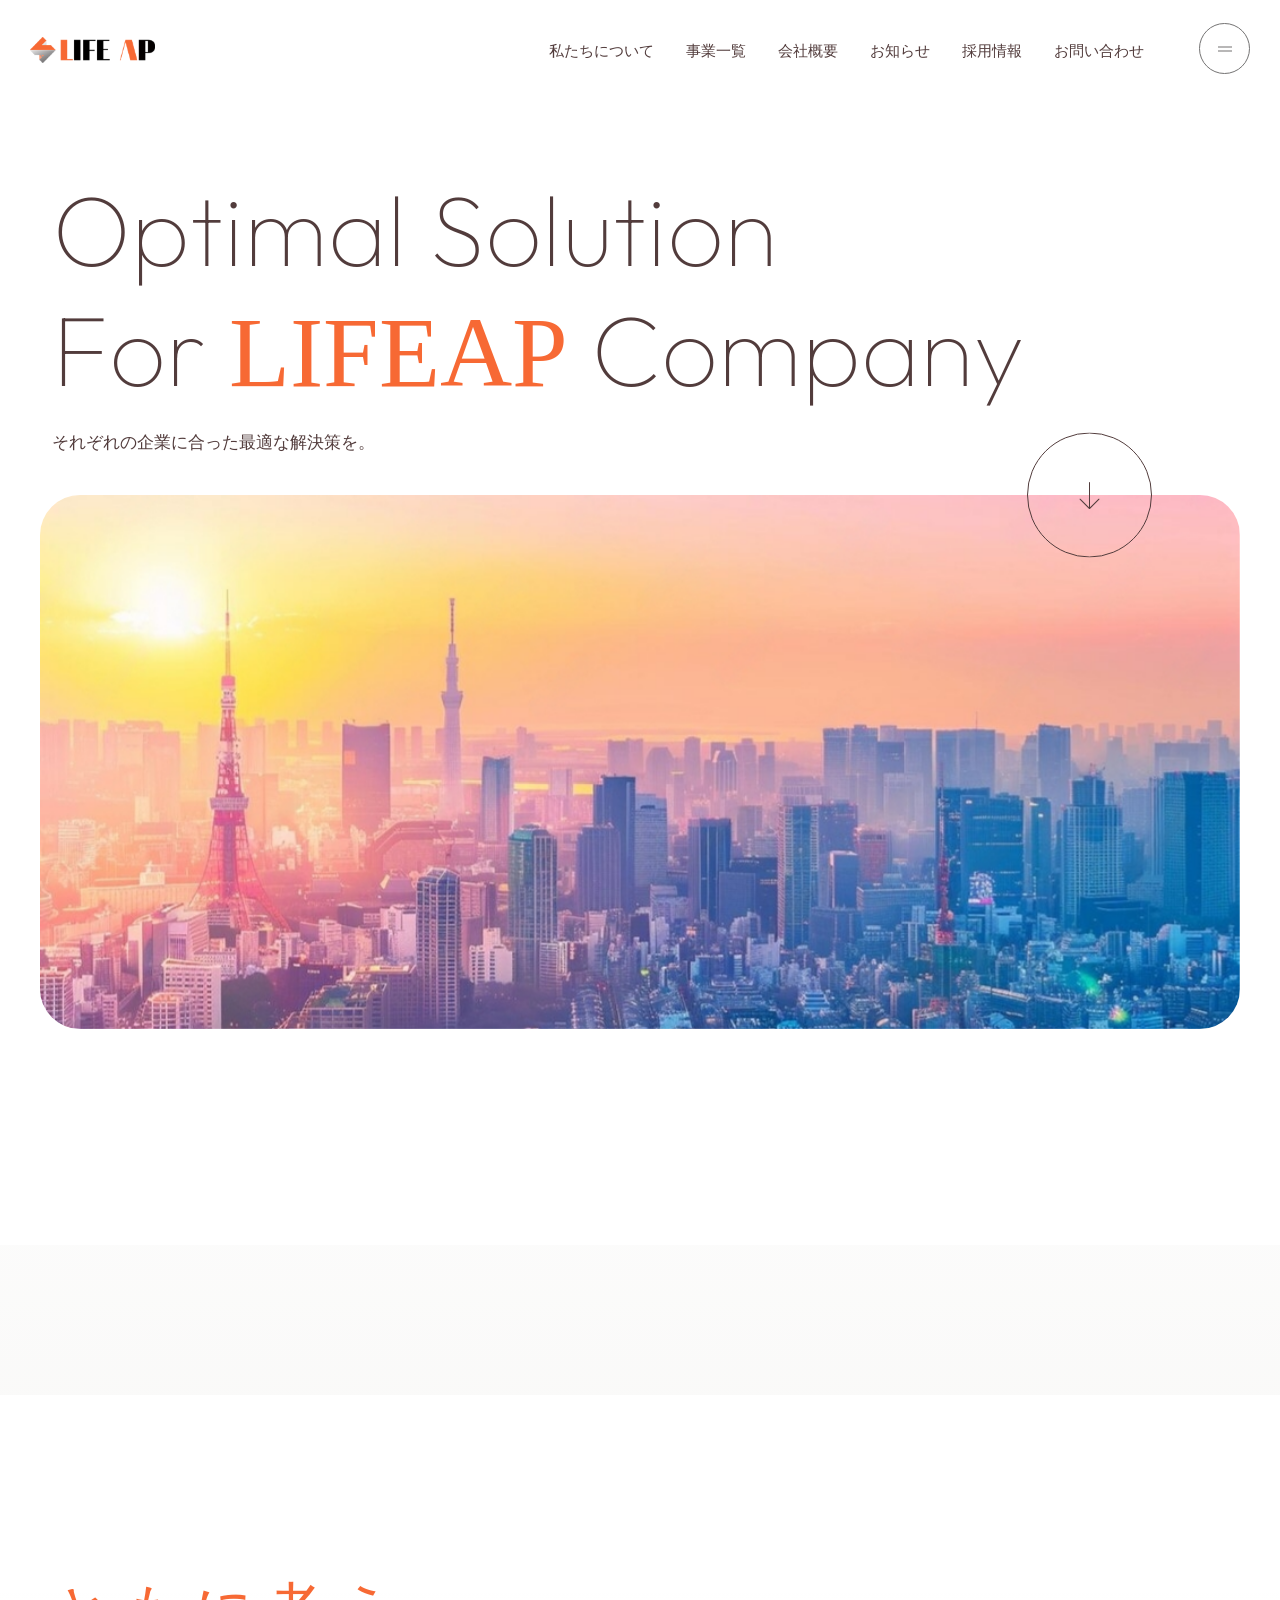
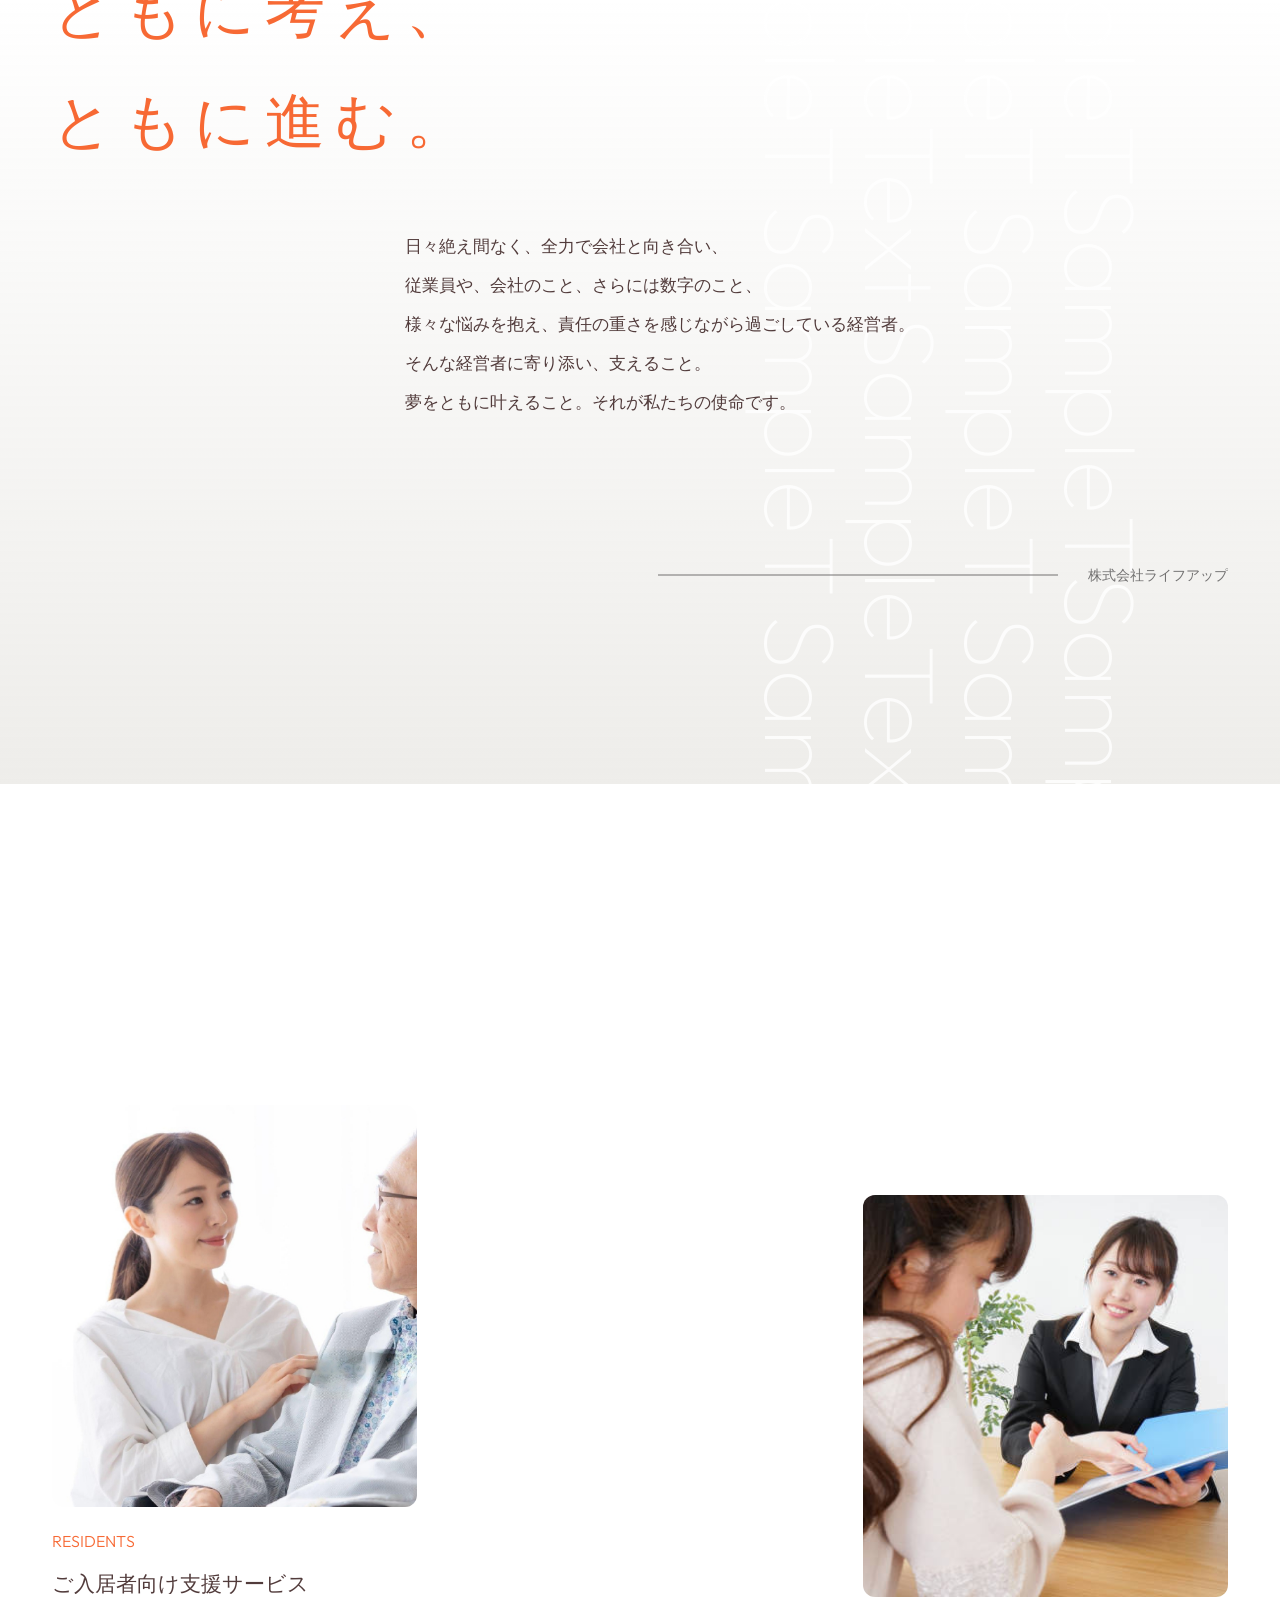
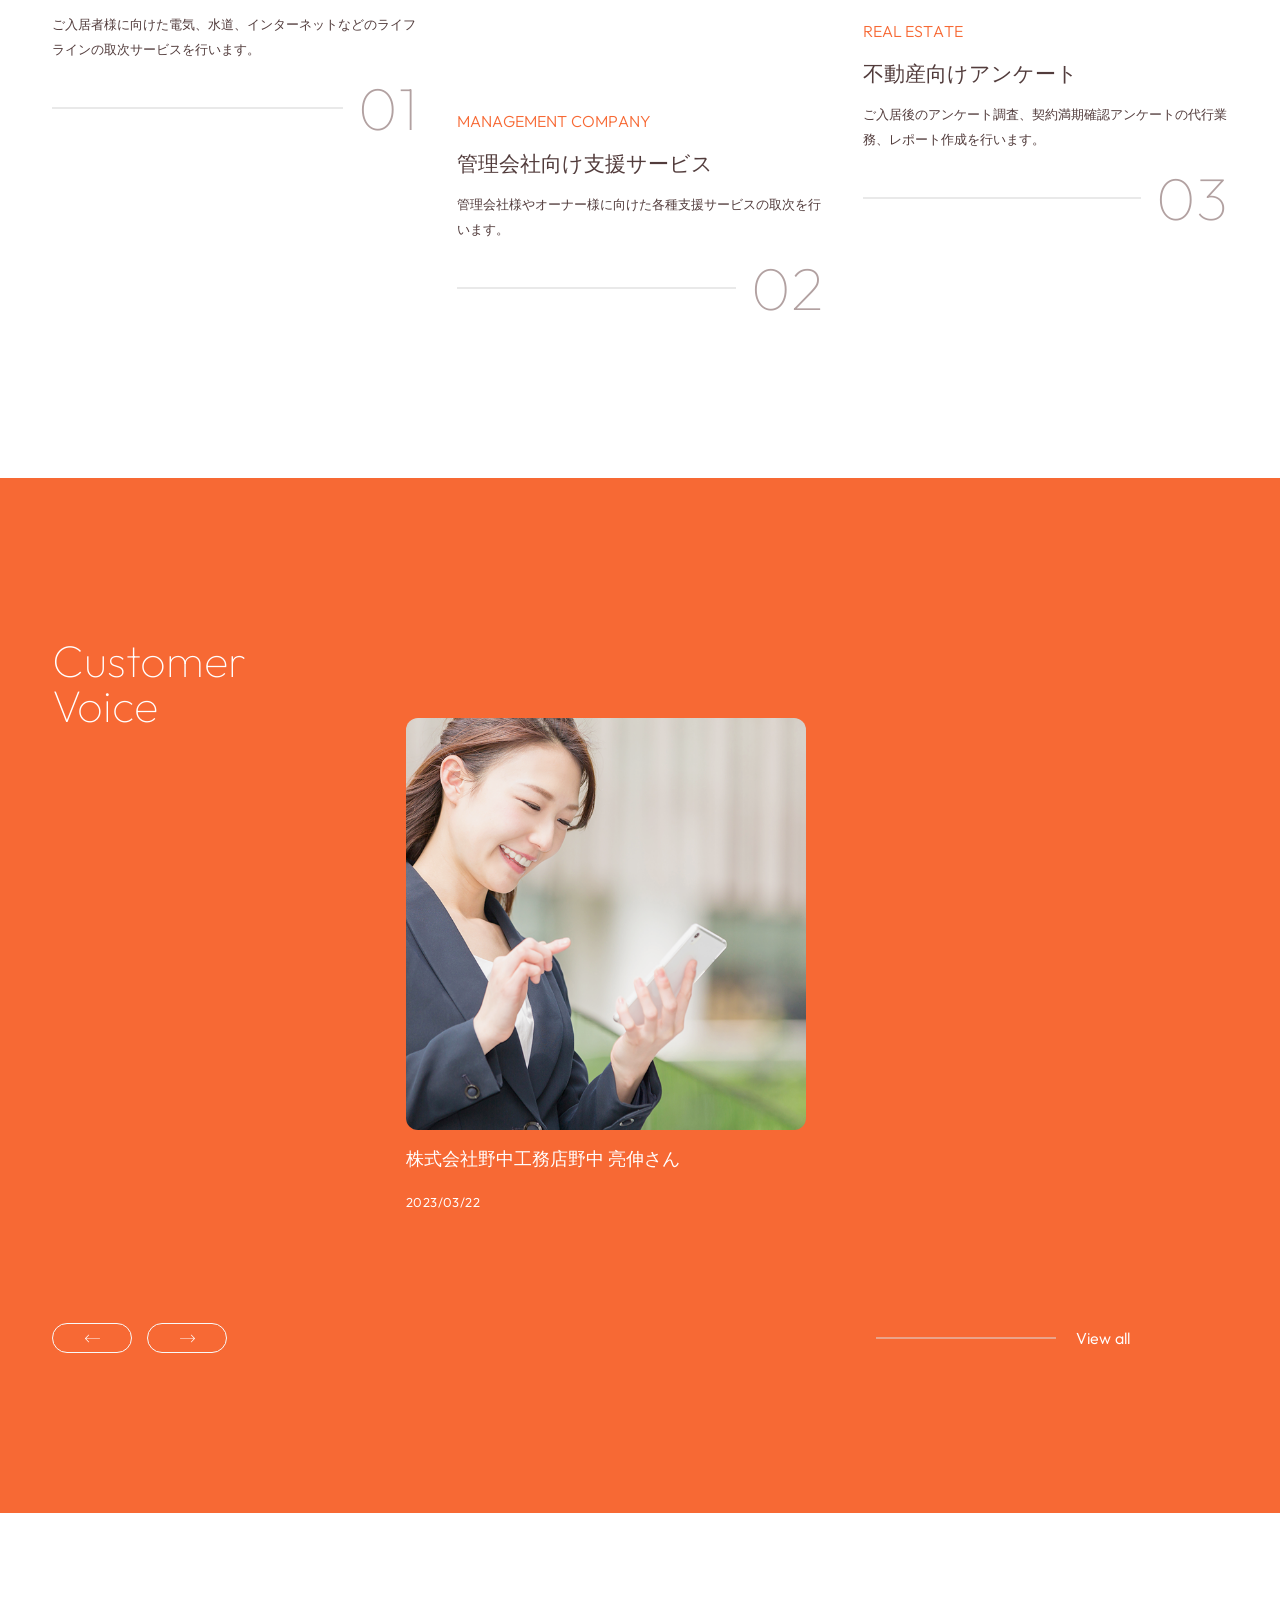
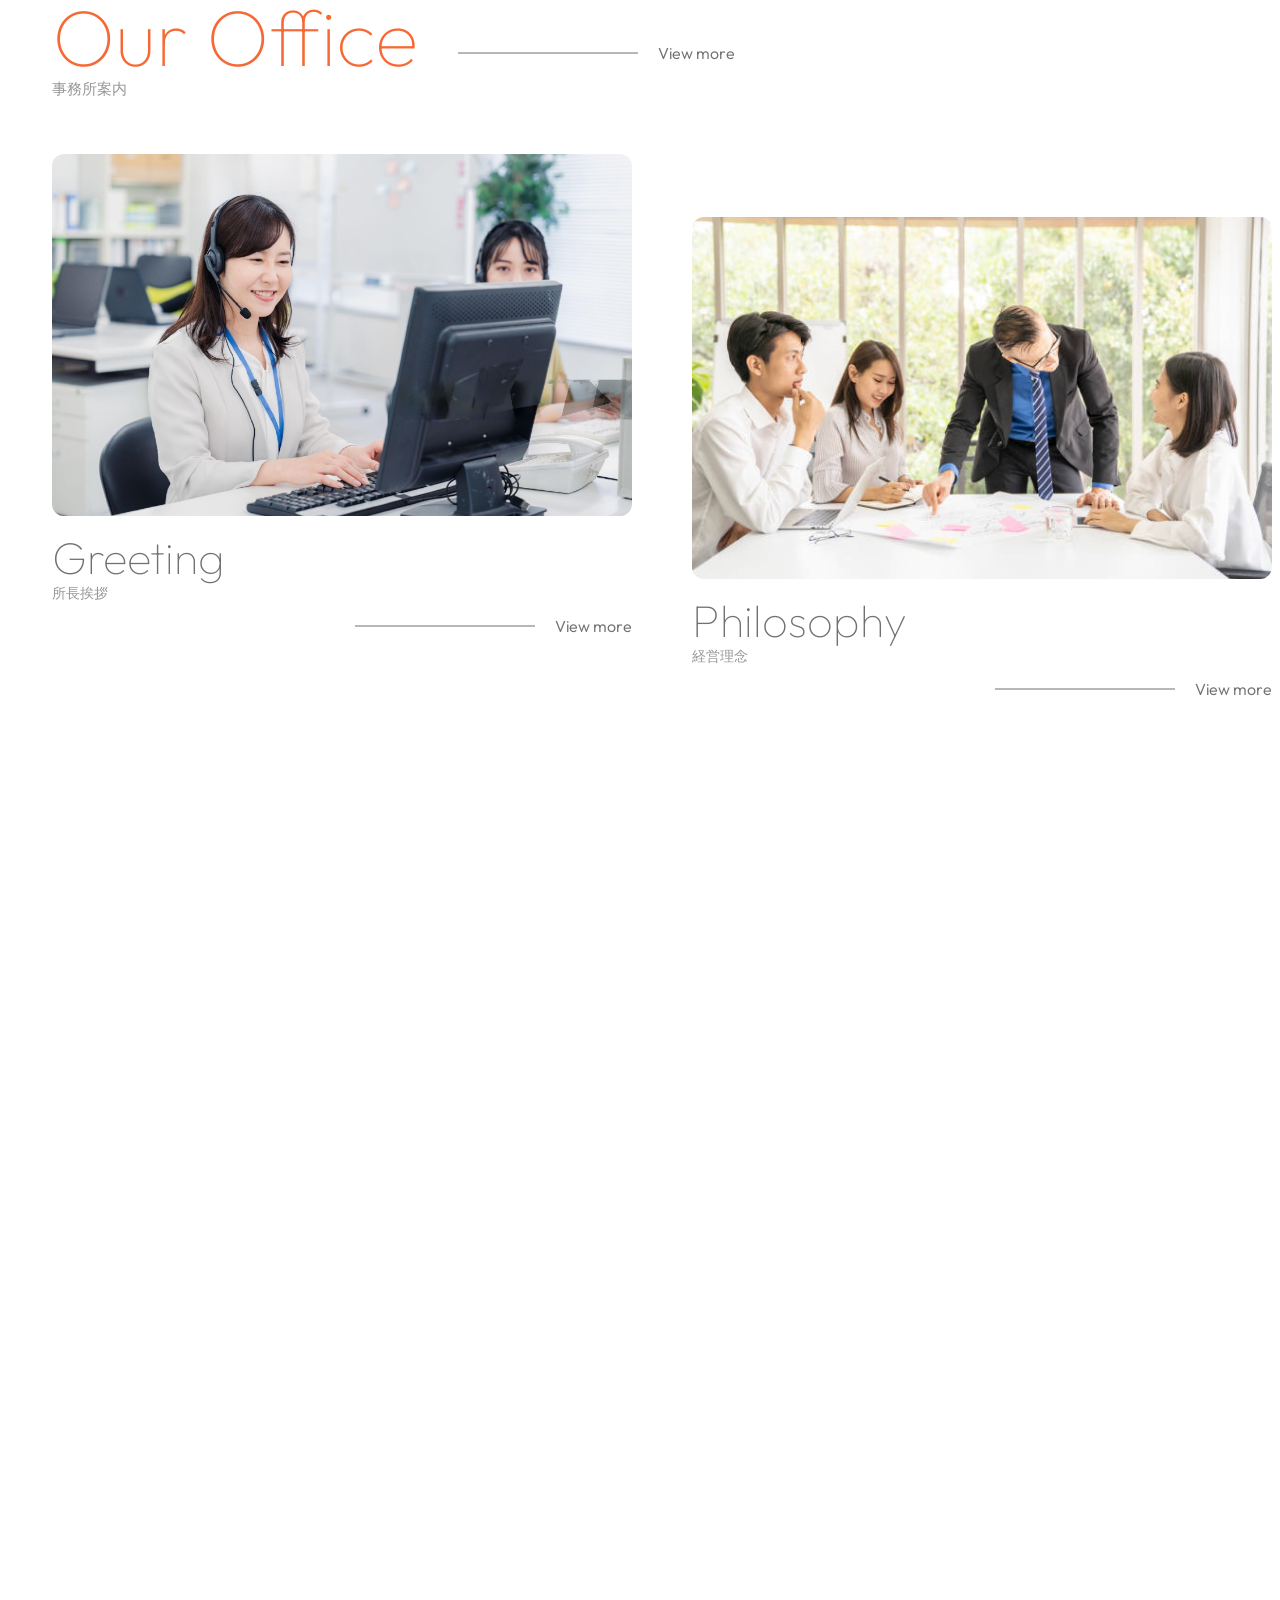
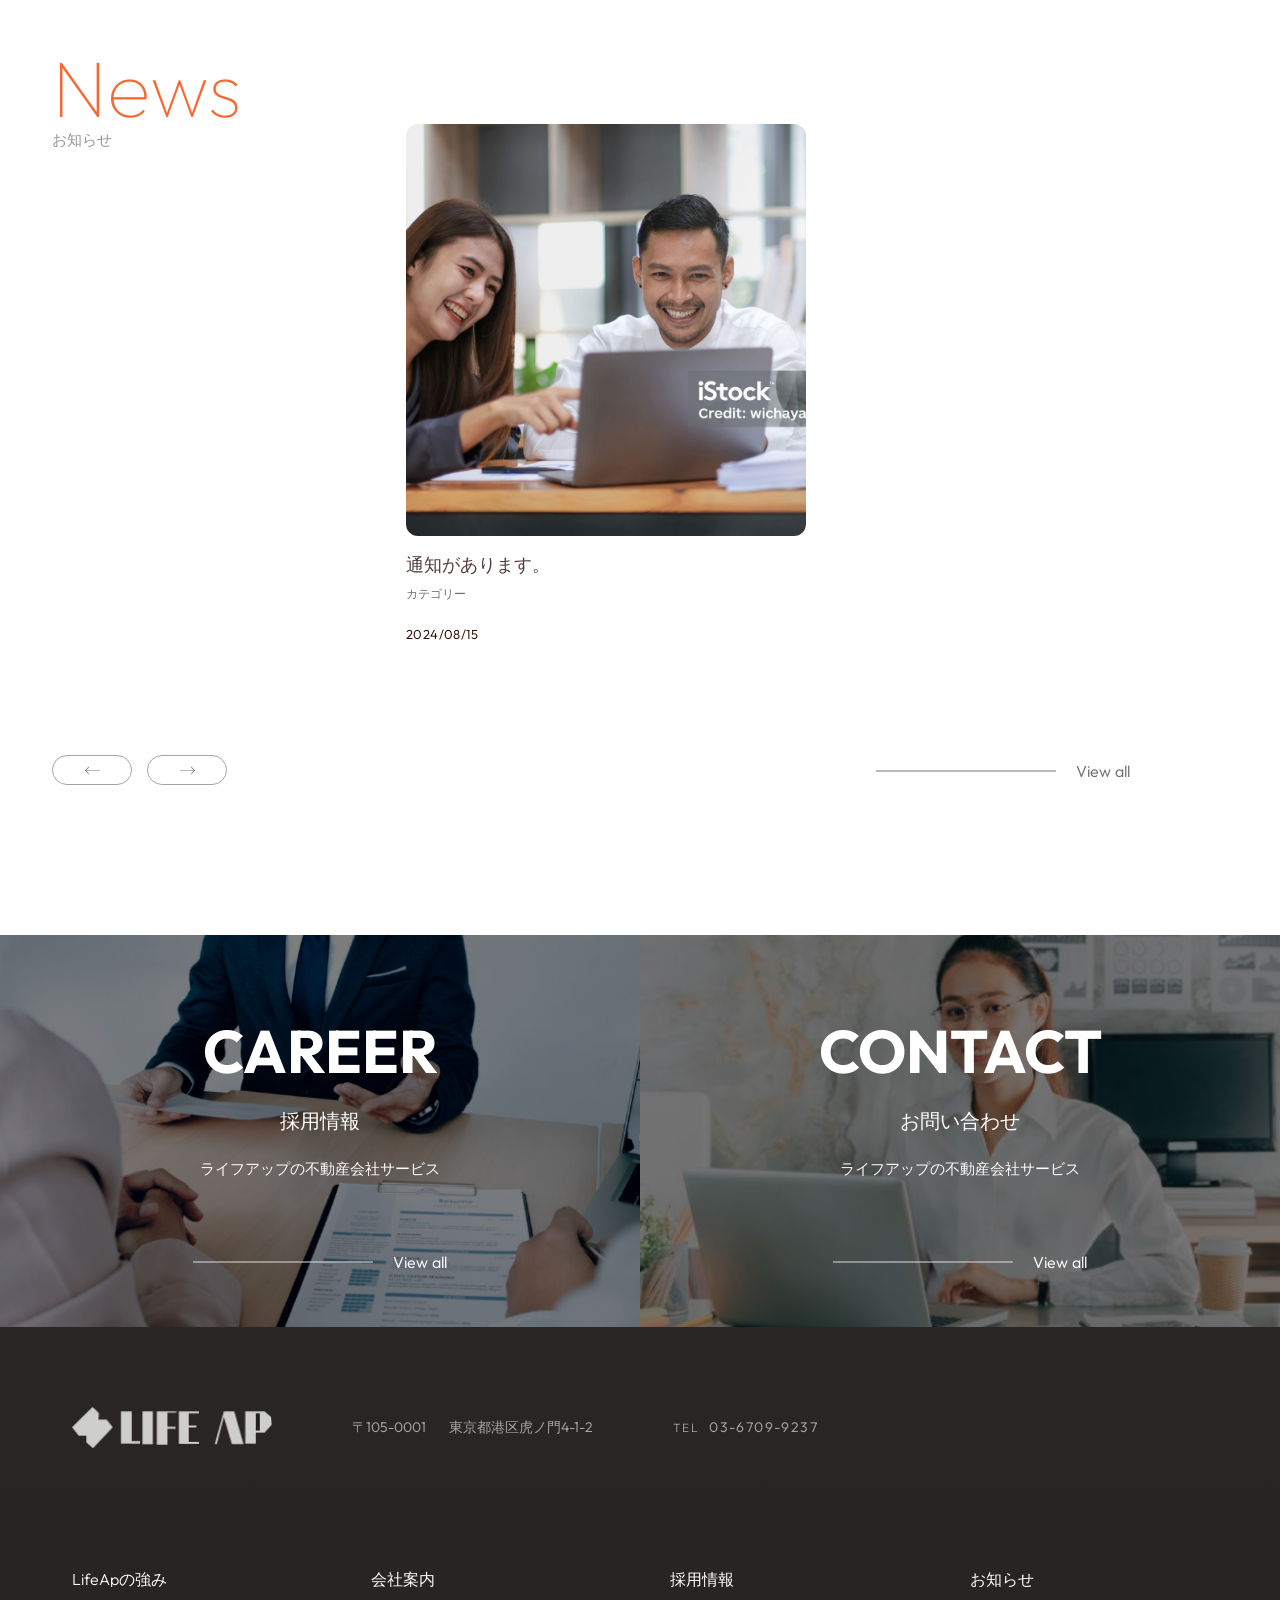
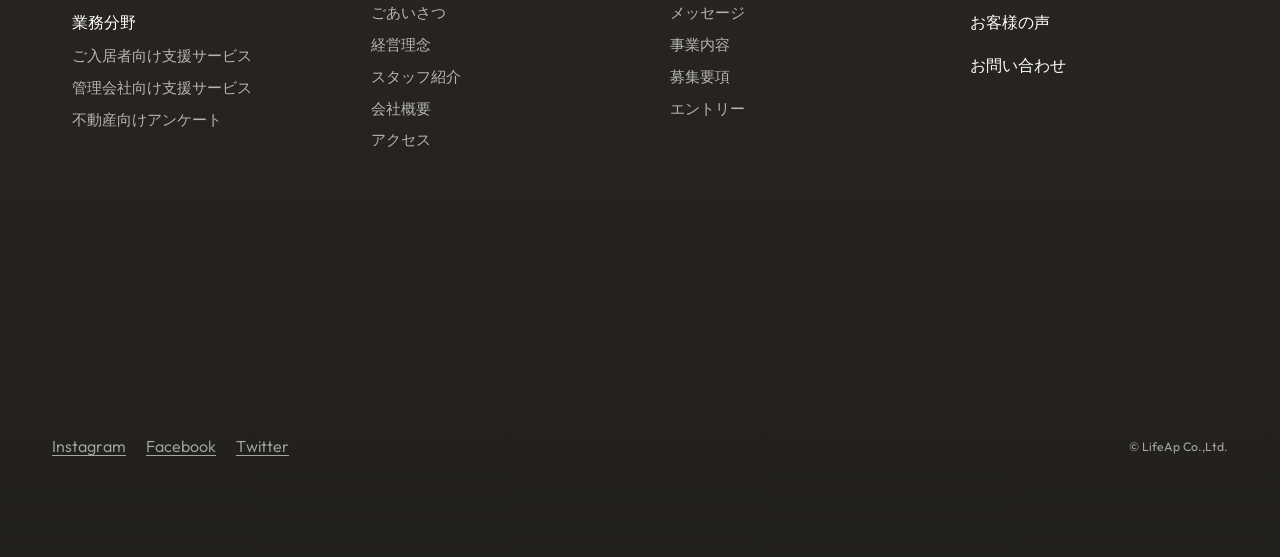
==== index.html @ ca327e9a "feat: Implement other page" ====
﻿<!DOCTYPE html>
<html lang="ja">

<head>
    <meta charset="UTF-8">
    <meta http-equiv="x-ua-compatible" content="ie=edge">
    <meta name="viewport" content="width=device-width,initial-scale=1.0,minimum-scale=1.0">
    <link rel="apple-touch-icon" sizes="180x180" href="assets\ico\apple-touch-icon.png">
    <link rel="icon" type="image/png" sizes="32x32" href="assets\ico\favicon-32x32.png">
    <link rel="icon" type="image/png" sizes="16x16" href="assets\ico\favicon-16x16.png">
    <link rel="preconnect" href="https://fonts.gstatic.com" crossorigin="">
    <link rel="preconnect" href="https://fonts.googleapis.com" crossorigin="">
    <link href="https://fonts.googleapis.com/css2?family=Outfit:wght@100;300;400;500&display=swap" rel="stylesheet">
    <link rel="stylesheet" href="https://fonts.googleapis.com/css2?family=Material+Symbols+Rounded:opsz,wght,FILL,GRAD@20..48,100..700,0..1,-50..200">
    <title>株式会社ライフアップ｜ライフライン取次・不動産アライアンスサービス</title>
    <meta name="description" content="株式会社ライフアップは、ライフラインの取次など不動産会社専用の各種サービスを展開しています。不動産会社とエンドユーザーの架け橋となる会社です。">
    <style id='classic-theme-styles-inline-css' type='text/css'>
        /*! This file is auto-generated */
        
        .wp-block-button__link {
            color: #fff;
            background-color: #32373c;
            border-radius: 9999px;
            box-shadow: none;
            text-decoration: none;
            padding: calc(.667em + 2px) calc(1.333em + 2px);
            font-size: 1.125em
        }
        
        .wp-block-file__button {
            background: #32373c;
            color: #fff;
            text-decoration: none
        }
    </style>
    <style id='global-styles-inline-css' type='text/css'>
        body {
            --wp--preset--color--black: #000;
            --wp--preset--color--cyan-bluish-gray: #abb8c3;
            --wp--preset--color--white: #fff;
            --wp--preset--color--pale-pink: #f78da7;
            --wp--preset--color--vivid-red: #cf2e2e;
            --wp--preset--color--luminous-vivid-orange: #ff6900;
            --wp--preset--color--luminous-vivid-amber: #fcb900;
            --wp--preset--color--light-green-cyan: #7bdcb5;
            --wp--preset--color--vivid-green-cyan: #00d084;
            --wp--preset--color--pale-cyan-blue: #8ed1fc;
            --wp--preset--color--vivid-cyan-blue: #0693e3;
            --wp--preset--color--vivid-purple: #9b51e0;
            --wp--preset--gradient--vivid-cyan-blue-to-vivid-purple: linear-gradient(135deg, rgba(6, 147, 227, 1) 0%, #9b51e0 100%);
            --wp--preset--gradient--light-green-cyan-to-vivid-green-cyan: linear-gradient(135deg, #7adcb4 0%, #00d082 100%);
            --wp--preset--gradient--luminous-vivid-amber-to-luminous-vivid-orange: linear-gradient(135deg, rgba(252, 185, 0, 1) 0%, rgba(255, 105, 0, 1) 100%);
            --wp--preset--gradient--luminous-vivid-orange-to-vivid-red: linear-gradient(135deg, rgba(255, 105, 0, 1) 0%, #cf2e2e 100%);
            --wp--preset--gradient--very-light-gray-to-cyan-bluish-gray: linear-gradient(135deg, #eee 0%, #a9b8c3 100%);
            --wp--preset--gradient--cool-to-warm-spectrum: linear-gradient(135deg, #4aeadc 0%, #9778d1 20%, #cf2aba 40%, #ee2c82 60%, #fb6962 80%, #fef84c 100%);
            --wp--preset--gradient--blush-light-purple: linear-gradient(135deg, #ffceec 0%, #9896f0 100%);
            --wp--preset--gradient--blush-bordeaux: linear-gradient(135deg, #fecda5 0%, #fe2d2d 50%, #6b003e 100%);
            --wp--preset--gradient--luminous-dusk: linear-gradient(135deg, #ffcb70 0%, #c751c0 50%, #4158d0 100%);
            --wp--preset--gradient--pale-ocean: linear-gradient(135deg, #fff5cb 0%, #b6e3d4 50%, #33a7b5 100%);
            --wp--preset--gradient--electric-grass: linear-gradient(135deg, #caf880 0%, #71ce7e 100%);
            --wp--preset--gradient--midnight: linear-gradient(135deg, #020381 0%, #2874fc 100%);
            --wp--preset--font-size--small: 13px;
            --wp--preset--font-size--medium: 20px;
            --wp--preset--font-size--large: 36px;
            --wp--preset--font-size--x-large: 42px;
            --wp--preset--spacing--20: .44rem;
            --wp--preset--spacing--30: .67rem;
            --wp--preset--spacing--40: 1rem;
            --wp--preset--spacing--50: 1.5rem;
            --wp--preset--spacing--60: 2.25rem;
            --wp--preset--spacing--70: 3.38rem;
            --wp--preset--spacing--80: 5.06rem;
            --wp--preset--shadow--natural: 6px 6px 9px rgba(0, 0, 0, .2);
            --wp--preset--shadow--deep: 12px 12px 50px rgba(0, 0, 0, .4);
            --wp--preset--shadow--sharp: 6px 6px 0px rgba(0, 0, 0, .2);
            --wp--preset--shadow--outlined: 6px 6px 0px -3px rgba(255, 255, 255, 1), 6px 6px rgba(0, 0, 0, 1);
            --wp--preset--shadow--crisp: 6px 6px 0px rgba(0, 0, 0, 1)
        }
        
         :where(.is-layout-flex) {
            gap: .5em
        }
        
         :where(.is-layout-grid) {
            gap: .5em
        }
        
        body .is-layout-flow>.alignleft {
            float: left;
            margin-inline-start: 0;
            margin-inline-end: 2em
        }
        
        body .is-layout-flow>.alignright {
            float: right;
            margin-inline-start: 2em;
            margin-inline-end: 0
        }
        
        body .is-layout-flow>.aligncenter {
            margin-left: auto !important;
            margin-right: auto !important
        }
        
        body .is-layout-constrained>.alignleft {
            float: left;
            margin-inline-start: 0;
            margin-inline-end: 2em
        }
        
        body .is-layout-constrained>.alignright {
            float: right;
            margin-inline-start: 2em;
            margin-inline-end: 0
        }
        
        body .is-layout-constrained>.aligncenter {
            margin-left: auto !important;
            margin-right: auto !important
        }
        
        body .is-layout-constrained>:where(:not(.alignleft):not(.alignright):not(.alignfull)) {
            max-width: var(--wp--style--global--content-size);
            margin-left: auto !important;
            margin-right: auto !important
        }
        
        body .is-layout-constrained>.alignwide {
            max-width: var(--wp--style--global--wide-size)
        }
        
        body .is-layout-flex {
            display: flex
        }
        
        body .is-layout-flex {
            flex-wrap: wrap;
            align-items: center
        }
        
        body .is-layout-flex>* {
            margin: 0
        }
        
        body .is-layout-grid {
            display: grid
        }
        
        body .is-layout-grid>* {
            margin: 0
        }
        
         :where(.wp-block-columns.is-layout-flex) {
            gap: 2em
        }
        
         :where(.wp-block-columns.is-layout-grid) {
            gap: 2em
        }
        
         :where(.wp-block-post-template.is-layout-flex) {
            gap: 1.25em
        }
        
         :where(.wp-block-post-template.is-layout-grid) {
            gap: 1.25em
        }
        
        .has-black-color {
            color: var(--wp--preset--color--black) !important
        }
        
        .has-cyan-bluish-gray-color {
            color: var(--wp--preset--color--cyan-bluish-gray) !important
        }
        
        .has-white-color {
            color: var(--wp--preset--color--white) !important
        }
        
        .has-pale-pink-color {
            color: var(--wp--preset--color--pale-pink) !important
        }
        
        .has-vivid-red-color {
            color: var(--wp--preset--color--vivid-red) !important
        }
        
        .has-luminous-vivid-orange-color {
            color: var(--wp--preset--color--luminous-vivid-orange) !important
        }
        
        .has-luminous-vivid-amber-color {
            color: var(--wp--preset--color--luminous-vivid-amber) !important
        }
        
        .has-light-green-cyan-color {
            color: var(--wp--preset--color--light-green-cyan) !important
        }
        
        .has-vivid-green-cyan-color {
            color: var(--wp--preset--color--vivid-green-cyan) !important
        }
        
        .has-pale-cyan-blue-color {
            color: var(--wp--preset--color--pale-cyan-blue) !important
        }
        
        .has-vivid-cyan-blue-color {
            color: var(--wp--preset--color--vivid-cyan-blue) !important
        }
        
        .has-vivid-purple-color {
            color: var(--wp--preset--color--vivid-purple) !important
        }
        
        .has-black-background-color {
            background-color: var(--wp--preset--color--black) !important
        }
        
        .has-cyan-bluish-gray-background-color {
            background-color: var(--wp--preset--color--cyan-bluish-gray) !important
        }
        
        .has-white-background-color {
            background-color: var(--wp--preset--color--white) !important
        }
        
        .has-pale-pink-background-color {
            background-color: var(--wp--preset--color--pale-pink) !important
        }
        
        .has-vivid-red-background-color {
            background-color: var(--wp--preset--color--vivid-red) !important
        }
        
        .has-luminous-vivid-orange-background-color {
            background-color: var(--wp--preset--color--luminous-vivid-orange) !important
        }
        
        .has-luminous-vivid-amber-background-color {
            background-color: var(--wp--preset--color--luminous-vivid-amber) !important
        }
        
        .has-light-green-cyan-background-color {
            background-color: var(--wp--preset--color--light-green-cyan) !important
        }
        
        .has-vivid-green-cyan-background-color {
            background-color: var(--wp--preset--color--vivid-green-cyan) !important
        }
        
        .has-pale-cyan-blue-background-color {
            background-color: var(--wp--preset--color--pale-cyan-blue) !important
        }
        
        .has-vivid-cyan-blue-background-color {
            background-color: var(--wp--preset--color--vivid-cyan-blue) !important
        }
        
        .has-vivid-purple-background-color {
            background-color: var(--wp--preset--color--vivid-purple) !important
        }
        
        .has-black-border-color {
            border-color: var(--wp--preset--color--black) !important
        }
        
        .has-cyan-bluish-gray-border-color {
            border-color: var(--wp--preset--color--cyan-bluish-gray) !important
        }
        
        .has-white-border-color {
            border-color: var(--wp--preset--color--white) !important
        }
        
        .has-pale-pink-border-color {
            border-color: var(--wp--preset--color--pale-pink) !important
        }
        
        .has-vivid-red-border-color {
            border-color: var(--wp--preset--color--vivid-red) !important
        }
        
        .has-luminous-vivid-orange-border-color {
            border-color: var(--wp--preset--color--luminous-vivid-orange) !important
        }
        
        .has-luminous-vivid-amber-border-color {
            border-color: var(--wp--preset--color--luminous-vivid-amber) !important
        }
        
        .has-light-green-cyan-border-color {
            border-color: var(--wp--preset--color--light-green-cyan) !important
        }
        
        .has-vivid-green-cyan-border-color {
            border-color: var(--wp--preset--color--vivid-green-cyan) !important
        }
        
        .has-pale-cyan-blue-border-color {
            border-color: var(--wp--preset--color--pale-cyan-blue) !important
        }
        
        .has-vivid-cyan-blue-border-color {
            border-color: var(--wp--preset--color--vivid-cyan-blue) !important
        }
        
        .has-vivid-purple-border-color {
            border-color: var(--wp--preset--color--vivid-purple) !important
        }
        
        .has-vivid-cyan-blue-to-vivid-purple-gradient-background {
            background: var(--wp--preset--gradient--vivid-cyan-blue-to-vivid-purple) !important
        }
        
        .has-light-green-cyan-to-vivid-green-cyan-gradient-background {
            background: var(--wp--preset--gradient--light-green-cyan-to-vivid-green-cyan) !important
        }
        
        .has-luminous-vivid-amber-to-luminous-vivid-orange-gradient-background {
            background: var(--wp--preset--gradient--luminous-vivid-amber-to-luminous-vivid-orange) !important
        }
        
        .has-luminous-vivid-orange-to-vivid-red-gradient-background {
            background: var(--wp--preset--gradient--luminous-vivid-orange-to-vivid-red) !important
        }
        
        .has-very-light-gray-to-cyan-bluish-gray-gradient-background {
            background: var(--wp--preset--gradient--very-light-gray-to-cyan-bluish-gray) !important
        }
        
        .has-cool-to-warm-spectrum-gradient-background {
            background: var(--wp--preset--gradient--cool-to-warm-spectrum) !important
        }
        
        .has-blush-light-purple-gradient-background {
            background: var(--wp--preset--gradient--blush-light-purple) !important
        }
        
        .has-blush-bordeaux-gradient-background {
            background: var(--wp--preset--gradient--blush-bordeaux) !important
        }
        
        .has-luminous-dusk-gradient-background {
            background: var(--wp--preset--gradient--luminous-dusk) !important
        }
        
        .has-pale-ocean-gradient-background {
            background: var(--wp--preset--gradient--pale-ocean) !important
        }
        
        .has-electric-grass-gradient-background {
            background: var(--wp--preset--gradient--electric-grass) !important
        }
        
        .has-midnight-gradient-background {
            background: var(--wp--preset--gradient--midnight) !important
        }
        
        .has-small-font-size {
            font-size: var(--wp--preset--font-size--small) !important
        }
        
        .has-medium-font-size {
            font-size: var(--wp--preset--font-size--medium) !important
        }
        
        .has-large-font-size {
            font-size: var(--wp--preset--font-size--large) !important
        }
        
        .has-x-large-font-size {
            font-size: var(--wp--preset--font-size--x-large) !important
        }
        
        .wp-block-navigation a:where(:not(.wp-element-button)) {
            color: inherit
        }
        
         :where(.wp-block-post-template.is-layout-flex) {
            gap: 1.25em
        }
        
         :where(.wp-block-post-template.is-layout-grid) {
            gap: 1.25em
        }
        
         :where(.wp-block-columns.is-layout-flex) {
            gap: 2em
        }
        
         :where(.wp-block-columns.is-layout-grid) {
            gap: 2em
        }
        
        .wp-block-pullquote {
            font-size: 1.5em;
            line-height: 1.6
        }
    </style>
    <link rel="stylesheet" href="assets\css\styles.css">
    <link rel="stylesheet" href="assets\css\custom.css">
    <script src="assets\js\bundle.js?date=20230303" id="bundle" charset="utf-8" defer=""></script>
</head>

<body data-barba="wrapper">
    <div id="page"> <button id="js-hamburger" class="l-hamburger" aria-haspopup="true" aria-expanded="false"> <span
                class="sr-only sr-only-focusable">メニューを開閉する</span> <span class="js-hamburger__bar l-hamburger__str"
                aria-hidden="true"></span> <span class="js-hamburger__bar l-hamburger__bar" aria-hidden="true"></span>
            <svg class="l-hamburger__circle" role="img" aria-hidden="true" width="52" height="52" viewbox="0 0 52 52"
                fill="none" xmlns="http://www.w3.org/2000/svg">
                <rect x="0.5" y="0.5" width="51" height="51" rx="25.5"></rect>
            </svg> <svg class="l-hamburger__circle-base" role="img" aria-hidden="true" width="52" height="52"
                viewbox="0 0 52 52" fill="none" xmlns="http://www.w3.org/2000/svg">
                <rect x="0.5" y="0.5" width="51" height="51" rx="25.5"></rect>
            </svg> </button>
        <div id="js-drawer" class="modal l-drawer" aria-hidden="true">
            <div class="modal__bg"></div>
            <div role="dialog" aria-modal="true" class="modal__container">
                <div class="container">
                    <div class="l-drawer-wrapper">
                        <div class="row align-items-center">
                            <div class="col-lg-6">
                                <div class="l-drawer-image">
                                    <div data-drawer-image="top" class="-active"></div>
                                    <div data-drawer-image="strength"></div>
                                    <div data-drawer-image="service"></div>
                                    <div data-drawer-image="office"></div>
                                    <div data-drawer-image="recruit"></div>
                                    <div data-drawer-image="others"></div>
                                </div>
                            </div>
                            <div class="col-lg-6">
                                <div class="row">
                                    <div class="col-md-6">
                                        <ul class="l-drawer-nav">
                                            <li class="l-drawer-nav__item">
                                                <a href="/index.html" class="l-drawer-nav__link" data-drawer-links="" data-hover-animation="" data-drawer="top"> <span> <span
                                                            data-hover-animation-target="">トップページ</span> </span>
                                                </a>
                                            </li>
                                            <li class="l-drawer-nav__item">
                                                <a href="/about.html" class="l-drawer-nav__link" data-drawer-links="" data-hover-animation="" data-drawer="strength">
                                                    <span> <span data-hover-animation-target="">LifeApの強み</span>
                                                    </span>
                                                </a>
                                            </li>
                                            <li class="l-drawer-nav__item">
                                                <a href="/service.html" class="l-drawer-nav__link" data-drawer-links="" data-hover-animation="" data-drawer="service">
                                                    <span> <span data-hover-animation-target="">業務分野</span> </span>
                                                </a>
                                                <ul class="l-drawer-nav__children">
                                                    <li class="l-drawer-nav__item">
                                                        <a href="/service.html/#one" class="l-drawer-nav__link" data-drawer-links="" data-hover-animation="" data-drawer="service"> <span> <span
                                                                    data-hover-animation-target="">ご入居者向け支援サービス</span>
                                                            </span>
                                                        </a>
                                                    </li>
                                                    <li class="l-drawer-nav__item">
                                                        <a href="/service.html/#one" class="l-drawer-nav__link" data-drawer-links="" data-hover-animation="" data-drawer="service"> <span> <span
                                                                    data-hover-animation-target="">管理会社向け支援サービス</span>
                                                            </span>
                                                        </a>
                                                    </li>
                                                    <li class="l-drawer-nav__item">
                                                        <a href="/service.html/#one" class="l-drawer-nav__link" data-drawer-links="" data-hover-animation="" data-drawer="service"> <span> <span
                                                                    data-hover-animation-target="">不動産向けアンケート</span>
                                                            </span>
                                                        </a>
                                                    </li>
                                                </ul>
                                            </li>
                                        </ul>
                                        <ul class="l-drawer-nav">
                                            <li class="l-drawer-nav__item">
                                                <a href="/greeting.html" class="l-drawer-nav__link" data-drawer-links="" data-hover-animation="" data-drawer="office">
                                                    <span> <span data-hover-animation-target="">会社案内</span> </span>
                                                </a>
                                                <ul class="l-drawer-nav__children">
                                                    <li class="l-drawer-nav__item">
                                                        <a href="/greeting.html" class="l-drawer-nav__link" data-drawer-links="" data-hover-animation="" data-drawer="office"> <span> <span
                                                                    data-hover-animation-target="">ごあいさつ</span> </span>
                                                        </a>
                                                    </li>
                                                    <li class="l-drawer-nav__item">
                                                        <a href="/outline.html" class="l-drawer-nav__link" data-drawer-links="" data-hover-animation="" data-drawer="office"> <span> <span
                                                                    data-hover-animation-target="">経営理念</span> </span>
                                                        </a>
                                                    </li>
                                                    <li class="l-drawer-nav__item">
                                                        <a href="/member.html" class="l-drawer-nav__link" data-drawer-links="" data-hover-animation="" data-drawer="office"> <span> <span
                                                                    data-hover-animation-target="">スタッフ紹介</span> </span>
                                                        </a>
                                                    </li>
                                                    <li class="l-drawer-nav__item">
                                                        <a href="/outline.html" class="l-drawer-nav__link" data-drawer-links="" data-hover-animation="" data-drawer="office"> <span> <span
                                                                    data-hover-animation-target="">会社概要</span> </span>
                                                        </a>
                                                    </li>
                                                    <li class="l-drawer-nav__item">
                                                        <a href="/outline.html" class="l-drawer-nav__link" data-drawer-links="" data-hover-animation="" data-drawer="office"> <span> <span
                                                                    data-hover-animation-target="">アクセス</span> </span>
                                                        </a>
                                                    </li>
                                                </ul>
                                            </li>
                                        </ul>
                                    </div>
                                    <div class="col-md-6">
                                        <ul class="l-drawer-nav">
                                            <li class="l-drawer-nav__item">
                                                <a href="/recruit.html" class="l-drawer-nav__link" data-drawer-links="" data-hover-animation="" data-drawer="recruit">
                                                    <span> <span data-hover-animation-target="">採用情報</span> </span>
                                                </a>
                                                <ul class="l-drawer-nav__children">
                                                    <li class="l-drawer-nav__item">
                                                        <a href="/recruit.html/#message" class="l-drawer-nav__link" data-drawer-links="" data-hover-animation="" data-drawer="recruit"> <span> <span
                                                                    data-hover-animation-target="">メッセージ</span> </span>
                                                        </a>
                                                    </li>
                                                    <li class="l-drawer-nav__item">
                                                        <a href="/recruit.html" class="l-drawer-nav__link" data-drawer-links="" data-hover-animation="" data-drawer="recruit"> <span> <span
                                                                    data-hover-animation-target="">事業内容</span>
                                                            </span>
                                                        </a>
                                                    </li>
                                                    <li class="l-drawer-nav__item">
                                                        <a href="/recruit.html" class="l-drawer-nav__link" data-drawer-links="" data-hover-animation="" data-drawer="recruit"> <span> <span
                                                                    data-hover-animation-target="">募集要項</span>
                                                            </span>
                                                        </a>
                                                    </li>
                                                    <li class="l-drawer-nav__item">
                                                        <a href="/recruit.html/#requirement" class="l-drawer-nav__link" data-drawer-links="" data-hover-animation="" data-drawer="recruit"> <span> <span
                                                                    data-hover-animation-target="">エントリー</span> </span>
                                                        </a>
                                                    </li>
                                                </ul>
                                            </li>
                                        </ul>
                                        <ul class="l-drawer-nav">
                                            <li class="l-drawer-nav__item">
                                                <a href="/news.html" class="l-drawer-nav__link" data-drawer-links="" data-hover-animation="" data-drawer="others"> <span> <span
                                                            data-hover-animation-target="">お知らせ</span> </span>
                                                </a>
                                            </li>
                                            <li class="l-drawer-nav__item">
                                                <a href="#" class="l-drawer-nav__link" data-drawer-links="" data-hover-animation="" data-drawer="others">
                                                    <span> <span data-hover-animation-target="">お客様の声</span> </span>
                                                </a>
                                            </li>

                                            <li class="l-drawer-nav__item">
                                                <a href="/contact.html" class="l-drawer-nav__link" data-drawer-links="" data-hover-animation="" data-drawer="others">
                                                    <span> <span data-hover-animation-target="">お問い合わせ</span> </span>
                                                </a>
                                            </li>
                                        </ul>
                                    </div>
                                </div>
                            </div>
                        </div>
                    </div>
                </div>
            </div>
        </div> <a class="sr-only sr-only-focusable skip-to-content" href="#main-content">本文までスキップする</a>
        <header id="l-header" role="banner">
            <div id="l-header__bg">
                <div class="l-header__wrapper">
                    <h1 id="l-header__logo">
                        <a href="/index.html" class="l-header__logo--link"> <span class="sr-only">株式会社ライフアップ</span>
                            <img src="assets/img/footer/logo.png" alt="">
                        </a>
                    </h1>
                    <div id="l-gnav">
                        <nav>
                            <ul class="l-gnav__nav">
                                <li class="l-gnav__item"><a href="/about.html" class="l-gnav__link" data-hover-animation=""><span><span
                                                data-hover-animation-target="">私たちについて</span></span></a></li>
                                <li class="l-gnav__item"><a href="/service.html" class="l-gnav__link" data-hover-animation=""><span><span
                                                data-hover-animation-target="">事業一覧</span></span></a></li>
                                <li class="l-gnav__item"><a href="/about.html" class="l-gnav__link" data-hover-animation=""><span><span
                                                data-hover-animation-target="">会社概要</span></span></a></li>
                                <li class="l-gnav__item"><a href="/news.html" class="l-gnav__link" data-hover-animation=""><span><span
                                                data-hover-animation-target="">お知らせ</span></span></a></li>
                                <li class="l-gnav__item"><a href="/recruit.html" class="l-gnav__link" data-hover-animation=""><span><span
                                                data-hover-animation-target="">採用情報</span></span></a></li>
                                <li class="l-gnav__item"><a href="/contact.html" class="l-gnav__link" data-hover-animation=""><span><span
                                                data-hover-animation-target="">お問い合わせ</span></span></a></li>
                            </ul>
                        </nav>
                    </div>
                </div>
            </div>
        </header>
        <div id="wrapper">
            <div data-barba="container" data-barba-namespace="">
                <div data-scroll-container="">
                    <main id="content">
                        <div id="p-index">
                            <section id="p-index-hero">
                                <div class="p-index-hero__wrapper">
                                    <div class="container-fluid">
                                        <h2 class="p-index-hero__catch">
                                            <div class="p-index-hero__catch--ja"><span class="p-index-hero__catch--ja-inner">それぞれの企業に合った最適な解決策を。</span>
                                            </div>
                                            <div class="sr-only">Optimal solution for each company</div>
                                            <div class="p-index-hero__catch--en" translate="no" aria-hidden="true">
                                                <div class="p-index-hero__catch--l1"> <span class="p-index-hero__catch-strs">Optimal</span> <span class="p-index-hero__catch-strs">Solution</span></div>
                                                <div class="p-index-hero__catch--l2"> <span class="p-index-hero__catch-strs">For</span> <span class="p-index-hero__catch-strs" style="color: #F76934; font-family: 'Snell Roundhand'; ">LIFEAP</span>
                                                    <span class="p-index-hero__catch-strs">Company</span>
                                                </div>
                                            </div>
                                        </h2>
                                        <a href="#strenth" class="p-index-hero__scroller" aria-label="Scroll"> <svg class="p-index-hero__scroller-arrow" aria-hidden="true" role="img" width="21" height="28" viewbox="0 0 21 28" fill="none" xmlns="http://www.w3.org/2000/svg">
                                                <path
                                                    d="M20.3151 18.0259L10.8729 27.4681C10.7699 27.571 10.6349 27.6226 10.5 27.6226C10.365 27.6226 10.2301 27.571 10.1271 27.4681L0.684841 18.0259C0.478914 17.82 0.478914 17.4861 0.684841 17.2801C0.890716 17.0742 1.22463 17.0742 1.43061 17.2801L9.97263 25.8221V1.1499C9.97263 0.85865 10.2087 0.622559 10.5 0.622559C10.7912 0.622559 11.0273 0.85865 11.0273 1.1499V25.8221L19.5693 17.2801C19.7753 17.0742 20.1092 17.0742 20.3151 17.2801C20.521 17.486 20.521 17.8199 20.3151 18.0259Z"
                                                    fill="#523C3C"></path>
                                            </svg> <svg class="p-index-hero__scroller-circle-over" aria-hidden="true" role="img" width="125" height="125" viewbox="0 0 125 125" fill="none" xmlns="http://www.w3.org/2000/svg">
                                                <rect x="0.5" y="0.5" width="124" height="124" rx="62"></rect>
                                            </svg> <svg class="p-index-hero__scroller-circle-base" aria-hidden="true" role="img" width="125" height="125" viewbox="0 0 125 125" fill="none" xmlns="http://www.w3.org/2000/svg">
                                                <rect x="0.5" y="0.5" width="124" height="124" rx="62" stroke="#523C3C">
                                                </rect>
                                            </svg> </a>
                                    </div>
                                    <div id="p-index-hero__image">
                                        <div class="swiper p-index-hero__slider">
                                            <div class="swiper-wrapper">
                                                <div class="swiper-slide">
                                                    <picture> <img src="assets\img\main\main01.jpg" decoding="async" alt="" width="2101" height="1358"> </picture>
                                                </div>
                                                <div class="swiper-slide">
                                                    <picture> <img src="assets\img\main\main02.jpg" decoding="async" alt="" width="2101" height="1358"> </picture>
                                                </div>
                                            </div>
                                        </div>
                                    </div>
                                </div>
                            </section>
                            <section id="p-index-strength">
                                <div class="p-index-strength__wrapper" id="strength">
                                    <div class="p-index-strength__str" aria-hidden="true">
                                        <div class="p-index-strength__str-item p-index-strength__str-l1">
                                            <div data-scroll="" data-scroll-speed="4" data-scroll-delay=".4">
                                                <span>SampleT</span><span>SampleT</span><span>SampleT</span><span>SampleT</span><span>SampleT</span><span>SampleT</span><span>SampleT</span><span>SampleT</span><span>SampleT</span>
                                            </div>
                                        </div>
                                        <div class="p-index-strength__str-item p-index-strength__str-l2">
                                            <div data-scroll="" data-scroll-speed="-4" data-scroll-delay=".4">
                                                <span>SampleT</span><span>SampleT</span><span>SampleT</span><span>SampleT</span><span>SampleT</span><span>SampleT</span><span>SampleT</span><span>SampleT</span><span>SampleT</span>
                                            </div>
                                        </div>
                                        <div class="p-index-strength__str-item p-index-strength__str-l3">
                                            <div data-scroll="" data-scroll-speed="4" data-scroll-delay=".4">
                                                <span>SampleText</span><span>SampleText</span><span>SampleText</span><span>SampleText</span><span>SampleText</span><span>SampleText</span><span>SampleText</span><span>SampleText</span><span>SampleText</span>
                                            </div>
                                        </div>
                                        <div class="p-index-strength__str-item p-index-strength__str-l4">
                                            <div data-scroll="" data-scroll-speed="-4" data-scroll-delay=".4">
                                                <span>SampleT</span><span>SampleT</span><span>SampleT</span><span>SampleT</span><span>SampleT</span><span>SampleT</span><span>SampleT</span><span>SampleT</span><span>SampleT</span>
                                            </div>
                                        </div>
                                    </div>
                                    <div class="container p-index-strength__inner" id="main-content">
                                        <div class="p-index-strength__content">
                                            <h3 class="p-index-strength__heading" data-scroll-trigger="js-scroll-to-top">
                                                <div class="p-index-strength__heading-l"><span>ともに考え、</span></div>
                                                <div class="p-index-strength__heading-l"><span>ともに進む。</span></div>
                                            </h3>
                                            <div class="p-index-strength__body" data-scroll-trigger="js-scroll-to-top">
                                                <p> <span class="display-block-content -xxs">日々絶え間なく、全力で会社と向き合い、</span>
                                                    <span class="display-block-content -xxs">従業員や、会社のこと、さらには数字のこと、</span> 様々な悩みを抱え、責任の重さを感じながら過ごしている経営者。
                                                    <br> そんな経営者に寄り添い、支えること。<br> 夢をともに叶えること。それが私たちの使命です。
                                                </p>
                                            </div>
                                        </div>
                                        <div class="p-index-strength__more" data-scroll-trigger="js-scroll-to-top">
                                            <a href="/about.html" class="p-index-strength__more--link c-button -lg" data-hover-animation=""> <span class="c-button__line"></span> <span class="c-button__str" data-hover-animation-target="">株式会社ライフアップ</span> </a>
                                        </div>
                                    </div>
                                </div>
                            </section>
                            <section id="p-index-service">
                                <div class="p-index-service__wrapper">
                                    <div class="container">
                                        <header class="p-index-service__header">
                                            <h3 class="p-index-service__title c-section-title">
                                                <div class="p-index-service__title--ja c-section-title__ja" data-scroll-trigger="js-scroll-to-top">業務分野</div>
                                                <div class="p-index-service__title--en c-section-title__en" data-scroll-trigger="js-scroll-to-top">Our Services</div>
                                            </h3>
                                            <div class="p-index-service__more" data-scroll-trigger="js-scroll-to-top">
                                                <a href="/service.html" class="p-index-service__more--link c-button" data-hover-animation="" aria-label="業務分野一覧をみる">
                                                    <span class="c-button__line"></span>
                                                    <span class="c-button__str" data-hover-animation-target="">View&nbsp;more</span> </a>
                                            </div>
                                        </header>
                                        <div class="row">
                                            <div class="col-lg-4 col-md-6">
                                                <a href="/service.html" class="p-index-service__list -first" data-hover-animation="" data-mouse-sticky="" data-mouse-sticky-assetsance="15" data-mouse-sticky-rotation="3" data-scroll-trigger="js-scroll-to-top" aria-label="ご入居者向け支援サービスをみる">

                                                    <p class="p-index-service__list--title for_color">
                                                        <span data-hover-animation-target="">RESIDENTS</span>
                                                    </p>
                                                    <h3 class="p-index-service__list--title"><span data-hover-animation-target="">ご入居者向け支援サービス</span></h3>
                                                    <p class="p-index-service__list--body">
                                                        ご入居者様に向けた電気、水道、インターネットなどのライフラインの取次サービスを行います。
                                                    </p>
                                                    <div class="p-index-service__list--more"><span>01</span></div>
                                                    <div class="p-index-service__list--image" data-mouse-sticky-target="" data-class="is-next" data-stalker-link="">
                                                        <div data-scroll-trigger="js-scroll-blur-image"> <img src="assets\img\index\service01.jpg" alt="" decoding="async" width="764" height="858"></div>
                                                    </div>
                                                </a>
                                            </div>
                                            <div class="col-lg-4 col-md-6">
                                                <a href="/service.html" class="p-index-service__list -second" data-hover-animation="" data-mouse-sticky="" data-mouse-sticky-assetsance="15" data-mouse-sticky-rotation="3" data-scroll-trigger="js-scroll-to-top" aria-label="管理会社向け支援サービスをみる">
                                                    <p class="p-index-service__list--title for_color">
                                                        <span data-hover-animation-target="">MANAGEMENT COMPANY</span>
                                                    </p>
                                                    <h3 class="p-index-service__list--title"><span data-hover-animation-target="">管理会社向け支援サービス</span></h3>
                                                    <p class="p-index-service__list--body">
                                                        管理会社様やオーナー様に向けた各種支援サービスの取次を行います。
                                                    </p>
                                                    <div class="p-index-service__list--more"><span>02</span></div>
                                                    <div class="p-index-service__list--image" data-mouse-sticky-target="" data-class="is-next" data-stalker-link="">
                                                        <div data-scroll-trigger="js-scroll-blur-image"> <img src="assets\img\index\service02.jpg" alt="" decoding="async" width="764" height="858"></div>
                                                    </div>
                                                </a>
                                            </div>
                                            <div class="col-lg-4 col-md-6">
                                                <a href="/service.html" class="p-index-service__list -third" data-hover-animation="" data-mouse-sticky="" data-mouse-sticky-assetsance="15" data-mouse-sticky-rotation="3" data-scroll-trigger="js-scroll-to-top" aria-label="不動産向けアンケートをみる">
                                                    <p class="p-index-service__list--title for_color">
                                                        <span data-hover-animation-target="">REAL ESTATE</span>
                                                    </p>
                                                    <h3 class="p-index-service__list--title"><span data-hover-animation-target="">不動産向けアンケート</span></h3>
                                                    <p class="p-index-service__list--body">
                                                        ご入居後のアンケート調査、契約満期確認アンケートの代行業務、レポート作成を行います。
                                                    </p>
                                                    <div class="p-index-service__list--more"><span>03</span></div>
                                                    <div class="p-index-service__list--image" data-mouse-sticky-target="" data-class="is-next" data-stalker-link="">
                                                        <div data-scroll-trigger="js-scroll-blur-image"> <img src="assets\img\index\service03.jpg" alt="" decoding="async" width="764" height="858"></div>
                                                    </div>
                                                </a>
                                            </div>
                                        </div>
                                    </div>
                                </div>
                            </section>
                            <section id="p-index-voice" class="c-blog-list" data-darkmode="">
                                <div class="p-index-voice__wrapper">
                                    <div class="container-fluid">
                                        <div class="c-blog-list__wrapper" data-scroll="">
                                            <header class="c-blog-list__heading">
                                                <h3 class="p-index-voice__title c-blog-list__title c-section-title">
                                                    <div class="c-blog-list__title--en c-section-title__en __white" data-scroll-trigger="js-scroll-to-top">Customer<br>Voice</div>
                                                </h3>
                                                <div class="c-blog-list__controls" data-scroll-trigger="js-scroll-to-top"> <button type="button" class="l-bloglist-slider-prev js-bloglist-slider-prev"> <svg
                                                            role="img" aria-label="前へ" width="15" height="9"
                                                            viewbox="0 0 15 9" fill="none"
                                                            xmlns="http://www.w3.org/2000/svg">
                                                            <path
                                                                d="M0.0991359 4.74034L3.50815 8.14939C3.63061 8.29238 3.84582 8.30905 3.98881 8.18656C4.13181 8.0641 4.14848 7.84889 4.02599 7.7059C4.01457 7.69257 4.00214 7.68012 3.98881 7.66872L1.16274 4.83922L14.6591 4.83922C14.8474 4.83922 15 4.68659 15 4.4983C15 4.31001 14.8474 4.15741 14.6591 4.15741L1.16274 4.15741L3.98881 1.33133C4.13181 1.20887 4.14848 0.993662 4.02599 0.850666C3.9035 0.70767 3.68832 0.691001 3.54533 0.813489C3.532 0.824915 3.51955 0.837336 3.50815 0.850666L0.0991064 4.25971C-0.0330495 4.39263 -0.0330493 4.60737 0.0991359 4.74034Z">
                                                            </path>
                                                        </svg> </button> <button type="button" class="l-bloglist-slider-next js-bloglist-slider-next"> <svg
                                                            role="img" aria-label="次へ" width="15" height="9"
                                                            viewbox="0 0 15 9" fill="none"
                                                            xmlns="http://www.w3.org/2000/svg">
                                                            <path
                                                                d="M14.9009 4.25965L11.4919 0.850612C11.3694 0.707617 11.1542 0.690947 11.0112 0.813435C10.8682 0.935894 10.8515 1.15111 10.974 1.2941C10.9854 1.30743 10.9979 1.31988 11.0112 1.33128L13.8373 4.16078H0.340893C0.152634 4.16078 0 4.31341 0 4.5017C0 4.68999 0.152634 4.84259 0.340893 4.84259H13.8373L11.0112 7.66867C10.8682 7.79113 10.8515 8.00634 10.974 8.14933C11.0965 8.29233 11.3117 8.309 11.4547 8.18651C11.468 8.17508 11.4805 8.16266 11.4919 8.14933L14.9009 4.74029C15.033 4.60737 15.033 4.39263 14.9009 4.25965Z">
                                                            </path>
                                                        </svg> </button></div>
                                            </header>
                                            <div class="l-blog-slider__wrapper">
                                                <div class="l-blog-slider js-bloglist-slider" data-scroll-trigger="js-scroll-to-top">
                                                    <div class="swiper-wrapper">
                                                        <div class="swiper-slide">
                                                            <article class="c-blog__card">
                                                                <div class="c-blog__card--link" data-mouse-sticky="" data-mouse-sticky-assetsance="15" data-mouse-sticky-rotation="3">
                                                                    <div class="c-blog__card--content">
                                                                        <h3 class="c-blog__card--title"><a href="voice\182\#">株式会社野中工務店野中
                                                                                亮伸さん</a></h3>
                                                                        <div class="c-blog__card--categories" aria-label="カテゴリー:"></div>
                                                                        <div class="c-blog__card--detail"> <time class="c-blog__card--time" aria-label="投稿日" datetime="2023-03-22T16:18:43+09:00">2023/03/22</time>
                                                                        </div>
                                                                    </div>
                                                                    <a href="#" class="c-blog__card--img-wrap" data-mouse-sticky-target="" data-class="is-next" data-stalker-link="">
                                                                        <div class="c-blog__card--img"> <img src="assets/img/main/customer_1.png" decoding="async" alt="株式会社野中工務店　野中 亮伸さん"></div>
                                                                    </a>
                                                                </div>
                                                            </article>
                                                        </div>
                                                    </div>
                                                </div>
                                                <div class="c-blog-list__more" data-scroll-trigger="js-scroll-to-top">
                                                    <a href="#" class="c-blog-list__more--link c-button -invert" data-hover-animation="" aria-label="お客様の声一覧をみる"> <span class="c-button__line"></span> <span class="c-button__str" data-hover-animation-target="">View all</span> </a>
                                                </div>
                                            </div>
                                        </div>
                                    </div>
                                </div>
                            </section>

                            <section id="p-index-office">
                                <div class="p-index-office__wrapper">
                                    <div class="container">
                                        <header class="p-index-office__header">
                                            <h3 class="p-index-office__title c-section-title">
                                                <div class="p-index-office__title--ja c-section-title__ja" data-scroll-trigger="js-scroll-to-top">事務所案内</div>
                                                <div class="p-index-office__title--en c-section-title__en" data-scroll-trigger="js-scroll-to-top">Our Office</div>
                                            </h3>
                                            <div class="p-index-office__more" data-scroll-trigger="js-scroll-to-top">
                                                <a href="outline.html" class="p-index-office__more--link c-button" data-hover-animation="" aria-label="事務所案内をみる"> <span class="c-button__line"></span> <span class="c-button__str" data-hover-animation-target="">View more</span> </a>
                                            </div>
                                        </header>
                                    </div>
                                    <div class="p-index-office__lists-wrapper">
                                        <div class="container">
                                            <div class="p-index-office__lists">
                                                <a href="outline.html" class="p-index-office__item" data-hover-animation="" data-mouse-sticky="" data-mouse-sticky-assetsance="15" data-mouse-sticky-rotation="3" data-scroll-trigger="js-scroll-to-top" data-class="is-next" data-stalker-link="" aria-label="所長挨拶をみる">
                                                    <h3 class="p-index-office__item--title"> <span class="p-index-office__item--title-ja">所長挨拶</span> <span class="p-index-office__item--title-en">Greeting</span></h3>
                                                    <div class="p-index-office__item--img" data-mouse-sticky-target="">
                                                        <div data-scroll-trigger="js-scroll-blur-image"> <img src="assets\img\index\office01.jpg" alt="" width="1030" height="720" decoding="async"></div>
                                                    </div>
                                                    <div class="p-index-office__item--more"> <span class="c-button">
                                                            <span class="c-button__line"></span> <span class="c-button__str" data-hover-animation-target="">View more</span> </span>
                                                    </div>
                                                </a>
                                                <a href="outline.html" class="p-index-office__item" data-hover-animation="" data-mouse-sticky="" data-mouse-sticky-assetsance="15" data-mouse-sticky-rotation="3" data-scroll-trigger="js-scroll-to-top" data-class="is-next" data-stalker-link="" aria-label="経営理念をみる">
                                                    <h3 class="p-index-office__item--title"> <span class="p-index-office__item--title-ja">経営理念</span> <span class="p-index-office__item--title-en">Philosophy</span>
                                                    </h3>
                                                    <div class="p-index-office__item--img" data-mouse-sticky-target="">
                                                        <div data-scroll-trigger="js-scroll-blur-image"> <img src="assets/img/index/office02.jpg" alt="" width="1030" height="720" decoding="async"></div>
                                                    </div>
                                                    <div class="p-index-office__item--more"> <span class="c-button">
                                                            <span class="c-button__line"></span> <span class="c-button__str" data-hover-animation-target="">View more</span> </span>
                                                    </div>
                                                </a>
                                                <a href="member.html" class="p-index-office__item" data-hover-animation="" data-mouse-sticky="" data-mouse-sticky-assetsance="15" data-mouse-sticky-rotation="3" data-scroll-trigger="js-scroll-to-top" data-class="is-next" data-stalker-link="" aria-label="スタッフ紹介をみる">
                                                    <h3 class="p-index-office__item--title"> <span class="p-index-office__item--title-ja">スタッフ紹介</span> <span class="p-index-office__item--title-en">Our Team</span></h3>
                                                    <div class="p-index-office__item--img" data-mouse-sticky-target="">
                                                        <div data-scroll-trigger="js-scroll-blur-image"> <img src="assets\img\index\office03.jpg" alt="" width="1030" height="720" decoding="async"></div>
                                                    </div>
                                                    <div class="p-index-office__item--more"> <span class="c-button">
                                                            <span class="c-button__line"></span> <span class="c-button__str" data-hover-animation-target="">View more</span> </span>
                                                    </div>
                                                </a>
                                                <a href="outline.html" class="p-index-office__item" data-hover-animation="" data-mouse-sticky="" data-mouse-sticky-assetsance="15" data-mouse-sticky-rotation="3" data-scroll-trigger="js-scroll-to-top" data-class="is-next" data-stalker-link="" aria-label="事務所概要をみる">
                                                    <h3 class="p-index-office__item--title"> <span class="p-index-office__item--title-ja">会社概要</span> <span class="p-index-office__item--title-en">Outline</span></h3>
                                                    <div class="p-index-office__item--img" data-mouse-sticky-target="">
                                                        <div data-scroll-trigger="js-scroll-blur-image"> <img src="assets\img\index\office04.jpg" alt="" width="1030" height="720" decoding="async"></div>
                                                    </div>
                                                    <div class="p-index-office__item--more"> <span class="c-button">
                                                            <span class="c-button__line"></span> <span class="c-button__str" data-hover-animation-target="">View more</span> </span>
                                                    </div>
                                                </a>
                                                <a href="outline.html" class="p-index-office__item" data-hover-animation="" data-mouse-sticky="" data-mouse-sticky-assetsance="15" data-mouse-sticky-rotation="3" data-scroll-trigger="js-scroll-to-top" data-class="is-next" data-stalker-link="" aria-label="アクセスをみる">
                                                    <h3 class="p-index-office__item--title"> <span class="p-index-office__item--title-ja">アクセス</span> <span class="p-index-office__item--title-en">Access</span></h3>
                                                    <div class="p-index-office__item--img" data-mouse-sticky-target="">
                                                        <div data-scroll-trigger="js-scroll-blur-image"> <img src="assets\img\index\office05.jpg" alt="" width="1030" height="720" decoding="async"></div>
                                                    </div>
                                                    <div class="p-index-office__item--more"> <span class="c-button">
                                                            <span class="c-button__line"></span> <span class="c-button__str" data-hover-animation-target="">View more</span> </span>
                                                    </div>
                                                </a>
                                            </div>
                                        </div>
                                    </div>
                                </div>
                            </section>

                        </div>
                    </main>
                    <aside id="l-aside-blog" class="c-blog-list">
                        <div class="container-fluid">
                            <div class="c-blog-list__wrapper" data-scroll="">
                                <header class="c-blog-list__heading">
                                    <h3 class="c-blog-list__title c-section-title">
                                        <div class="c-blog-list__title--ja c-section-title__ja">お知らせ</div>
                                        <div class="c-blog-list__title--en c-section-title__en">News</div>
                                    </h3>
                                    <div class="c-blog-list__controls">
                                        <button type="button" class="l-bloglist-slider-prev js-bloglist-slider-prev">
                                            <svg role="img" aria-label="前へ" width="15" height="9" viewbox="0 0 15 9"
                                                fill="none" xmlns="http://www.w3.org/2000/svg">
                                                <path
                                                    d="M0.0991359 4.74034L3.50815 8.14939C3.63061 8.29238 3.84582 8.30905 3.98881 8.18656C4.13181 8.0641 4.14848 7.84889 4.02599 7.7059C4.01457 7.69257 4.00214 7.68012 3.98881 7.66872L1.16274 4.83922L14.6591 4.83922C14.8474 4.83922 15 4.68659 15 4.4983C15 4.31001 14.8474 4.15741 14.6591 4.15741L1.16274 4.15741L3.98881 1.33133C4.13181 1.20887 4.14848 0.993662 4.02599 0.850666C3.9035 0.70767 3.68832 0.691001 3.54533 0.813489C3.532 0.824915 3.51955 0.837336 3.50815 0.850666L0.0991064 4.25971C-0.0330495 4.39263 -0.0330493 4.60737 0.0991359 4.74034Z">
                                                </path>
                                            </svg>
                                        </button>
                                        <button type="button" class="l-bloglist-slider-next js-bloglist-slider-next">
                                            <svg role="img" aria-label="次へ" width="15" height="9" viewbox="0 0 15 9"
                                                fill="none" xmlns="http://www.w3.org/2000/svg">
                                                <path
                                                    d="M14.9009 4.25965L11.4919 0.850612C11.3694 0.707617 11.1542 0.690947 11.0112 0.813435C10.8682 0.935894 10.8515 1.15111 10.974 1.2941C10.9854 1.30743 10.9979 1.31988 11.0112 1.33128L13.8373 4.16078H0.340893C0.152634 4.16078 0 4.31341 0 4.5017C0 4.68999 0.152634 4.84259 0.340893 4.84259H13.8373L11.0112 7.66867C10.8682 7.79113 10.8515 8.00634 10.974 8.14933C11.0965 8.29233 11.3117 8.309 11.4547 8.18651C11.468 8.17508 11.4805 8.16266 11.4919 8.14933L14.9009 4.74029C15.033 4.60737 15.033 4.39263 14.9009 4.25965Z">
                                                </path>
                                            </svg>
                                        </button>
                                    </div>
                                </header>
                                <div class="l-blog-slider__wrapper">
                                    <div class="l-blog-slider js-bloglist-slider" data-scroll-trigger="js-scroll-to-top">
                                        <div class="swiper-wrapper">
                                            <div class="swiper-slide">
                                                <article class="c-blog__card">
                                                    <div class="c-blog__card--link" data-mouse-sticky="" data-mouse-sticky-assetsance="15" data-mouse-sticky-rotation="3">
                                                        <div class="c-blog__card--content">
                                                            <h3 class="c-blog__card--title"><a href="#">通知があります。</a>
                                                            </h3>
                                                            <div class="c-blog__card--categories" aria-label="カテゴリー:">
                                                                <a href="#" class="c-blog__card--cat">カテゴリー</a>
                                                            </div>
                                                            <div class="c-blog__card--detail"> <time class="c-blog__card--time __black" aria-label="投稿日" datetime="2023-01-04T01:12:29+09:00">2024/08/15</time>
                                                                <!-- <a href="blog-author\kimihiro-nakatani\#" class="c-blog__card--author" aria-label="中谷 公大">
                                                                    <div class="c-blog__card--author-image"> <img width="150" height="150" src="app\wp-content\uploads\2023\02\staff01-150x150.jpg" class="attachment-thumbnail size-thumbnail" alt="" decoding="async" loading="lazy" srcset="app\wp-content\uploads\2023\02\staff01-150x150.jpg 150w, app\wp-content\uploads\2023\02\staff01-800x800.jpg 800w, app\wp-content\uploads\2023\02\staff01-768x768.jpg 768w, app\wp-content\uploads\2023\02\staff01.jpg 900w"
                                                                            sizes="(max-width: 150px) 100vw, 150px">
                                                                    </div>
                                                                </a> -->
                                                            </div>
                                                        </div>
                                                        <a href="#" class="c-blog__card--img-wrap" data-mouse-sticky-target="" data-class="is-next" data-stalker-link="">
                                                            <div class="c-blog__card--img"> <img src="assets/img/main/noimg.png" decoding="async" alt="通知があります。"></div>
                                                        </a>
                                                    </div>
                                                </article>
                                            </div>
                                        </div>
                                    </div>
                                    <div class="c-blog-list__more" data-scroll-trigger="js-scroll-to-top">
                                        <a href="#" class="c-blog-list__more--link c-button" data-hover-animation="">
                                            <span class="c-button__line"></span> <span class="c-button__str" data-hover-animation-target="">View all</span>
                                        </a>
                                    </div>
                                </div>
                            </div>
                        </div>
                    </aside>

                    <div class="c-contact">
                        <div class="__career" data-mouse-sticky="" data-mouse-sticky-assetsance="15" data-mouse-sticky-rotation="0" data-mouse-sticky-target="" data-mouse-sticky-target="" data-class="is-next" data-stalker-link="">
                            <div class="__career-ttl">
                                <h2 class="__career-ttl_en">
                                    CAREER
                                </h2>
                                <p class="__career-ttl_ja">
                                    採用情報
                                </p>
                            </div>
                            <p class="__career-ctn">
                                ライフアップの不動産会社サービス
                            </p>

                            <div class="c-contact__more" data-scroll-trigger="js-scroll-to-top">
                                <a href="#" class="c-blog-list__more--link c-button -invert" data-hover-animation="" aria-label="お客様の声一覧をみる"> <span class="c-button__line"></span> <span class="c-button__str __white" data-hover-animation-target="">View all</span>
                                </a>
                            </div>
                        </div>
                        <div class="__contact" data-mouse-sticky="" data-mouse-sticky-assetsance="15" data-mouse-sticky-rotation="0" data-mouse-sticky-target="" data-mouse-sticky-target="" data-class="is-next" data-stalker-link="">
                            <div class="__contact-ttl">
                                <h2 class="__contact-ttl_en">
                                    CONTACT
                                </h2>
                                <p class="__contact-ttl_ja">
                                    お問い合わせ
                                </p>
                            </div>
                            <p class="__contact-ctn">
                                ライフアップの不動産会社サービス
                            </p>

                            <div class="c-contact__more" data-scroll-trigger="js-scroll-to-top">
                                <a href="#" class="c-blog-list__more--link c-button -invert" data-hover-animation="" aria-label="お客様の声一覧をみる"> <span class="c-button__line"></span> <span class="c-button__str __white" data-hover-animation-target="">View all</span>
                                </a>
                            </div>
                        </div>
                    </div>

                    <footer id="l-footer" role="contentinfo" data-footer-trigger="" data-darkmode="">
                        <div class="l-footer__bg">
                            <div class="container-fluid l-footer__inner">
                                <div class="l-footer__top">
                                    <div class="l-footer__top--wrapper">
                                        <div id="l-footer__logo">
                                            <a href="/index.html"> <img src="assets/img/footer/logo_footer.png" alt="株式会社ライフアップ"> </a>
                                        </div>
                                        <address class="l-footer-address"> <span
                                                class="l-footer-address__post-number">〒105-0001</span>
                                            東京都港区虎ノ門4-1-2 </address>
                                        <div class="l-footer-tel"> <a href="tel:03-6709-9237"><small>TEL</small>03-6709-9237</a></div>
                                    </div>
                                </div>
                                <div class="l-footer-content">
                                    <nav class="l-footer-nav__wrapper">
                                        <ul class="l-footer-nav">
                                            <li class="l-footer-nav__item">
                                                <a href="/about.html" class="l-footer-nav__link" data-hover-animation=""> <span> <span
                                                            data-hover-animation-target="">LifeApの強み</span> </span>
                                                </a>
                                            </li>
                                            <li class="l-footer-nav__item">
                                                <a href="/service.html" class="l-footer-nav__link" data-hover-animation=""> <span> <span
                                                            data-hover-animation-target="">業務分野</span> </span>
                                                </a>
                                                <ul class="l-footer-nav__children">
                                                    <li class="l-footer-nav__item">
                                                        <a href="/service.html#one" class="l-footer-nav__link" data-hover-animation=""> <span> <span
                                                                    data-hover-animation-target="">ご入居者向け支援サービス</span>
                                                            </span>
                                                        </a>
                                                    </li>
                                                    <li class="l-footer-nav__item">
                                                        <a href="/service.html#two" class="l-footer-nav__link" data-hover-animation=""> <span>
                                                                <span data-hover-animation-target="">管理会社向け支援サービス</span>
                                                            </span>
                                                        </a>
                                                    </li>
                                                    <li class="l-footer-nav__item">
                                                        <a href="/service.html#three" class="l-footer-nav__link" data-hover-animation=""> <span> <span
                                                                    data-hover-animation-target="">不動産向けアンケート</span>
                                                            </span>
                                                        </a>
                                                    </li>
                                                </ul>
                                            </li>
                                        </ul>
                                        <ul class="l-footer-nav">
                                            <li class="l-footer-nav__item">
                                                <a href="/greeting.html" class="l-footer-nav__link" data-hover-animation=""> <span> <span
                                                            data-hover-animation-target="">会社案内</span> </span>
                                                </a>
                                                <ul class="l-footer-nav__children">
                                                    <li class="l-footer-nav__item">
                                                        <a href="/greeting.html" class="l-footer-nav__link" data-hover-animation=""> <span> <span
                                                                    data-hover-animation-target="">ごあいさつ</span> </span>
                                                        </a>
                                                    </li>
                                                    <li class="l-footer-nav__item">
                                                        <a href="greeting.html" class="l-footer-nav__link" data-hover-animation=""> <span> <span
                                                                    data-hover-animation-target="">経営理念</span> </span>
                                                        </a>
                                                    </li>
                                                    <li class="l-footer-nav__item">
                                                        <a href="/member.html" class="l-footer-nav__link" data-hover-animation=""> <span> <span
                                                                    data-hover-animation-target="">スタッフ紹介</span> </span>
                                                        </a>
                                                    </li>
                                                    <li class="l-footer-nav__item">
                                                        <a href="/outline.html" class="l-footer-nav__link" data-hover-animation=""> <span>
                                                                <span data-hover-animation-target="">会社概要</span>
                                                            </span>
                                                        </a>
                                                    </li>
                                                    <li class="l-footer-nav__item">
                                                        <a href="/outline.html" class="l-footer-nav__link" data-hover-animation=""> <span>
                                                                <span data-hover-animation-target="">アクセス</span> </span>
                                                        </a>
                                                    </li>
                                                </ul>
                                            </li>
                                        </ul>
                                        <ul class="l-footer-nav">
                                            <li class="l-footer-nav__item">
                                                <a href="recruit.html" class="l-footer-nav__link" data-hover-animation=""> <span> <span
                                                            data-hover-animation-target="">採用情報</span> </span>
                                                </a>
                                                <ul class="l-footer-nav__children">
                                                    <li class="l-footer-nav__item">
                                                        <a href="recruit.html" class="l-footer-nav__link" data-hover-animation=""> <span>
                                                                <span data-hover-animation-target="">メッセージ</span>
                                                            </span>
                                                        </a>
                                                    </li>
                                                    <li class="l-footer-nav__item">
                                                        <a href="recruit.html" class="l-footer-nav__link" data-hover-animation=""> <span>
                                                                <span data-hover-animation-target="">事業内容</span>
                                                            </span>
                                                        </a>
                                                    </li>
                                                    <li class="l-footer-nav__item">
                                                        <a href="/recruit.html" class="l-footer-nav__link" data-hover-animation=""> <span> <span
                                                                    data-hover-animation-target="">募集要項</span>
                                                            </span>
                                                        </a>
                                                    </li>
                                                    <li class="l-footer-nav__item">
                                                        <a href="/recruit.html" class="l-footer-nav__link" data-hover-animation=""> <span>
                                                                <span data-hover-animation-target="">エントリー</span>
                                                            </span>
                                                        </a>
                                                    </li>

                                                </ul>
                                            </li>
                                        </ul>
                                        <ul class="l-footer-nav">
                                            <li class="l-footer-nav__item">
                                                <a href="/news.html" class="l-footer-nav__link" data-hover-animation="">
                                                    <span> <span data-hover-animation-target="">お知らせ</span> </span>
                                                </a>
                                            </li>
                                            <li class="l-footer-nav__item">
                                                <a href="#" class="l-footer-nav__link" data-hover-animation=""> <span>
                                                        <span data-hover-animation-target="">お客様の声</span> </span>
                                                </a>
                                            </li>

                                            <li class="l-footer-nav__item">
                                                <a href="/contact.html" class="l-footer-nav__link" data-hover-animation=""> <span> <span
                                                            data-hover-animation-target="">お問い合わせ</span> </span>
                                                </a>
                                            </li>
                                        </ul>
                                    </nav>
                                </div>
                                <div class="l-footer__bottom">
                                    <div class="l-footer__sns-links">
                                        <a href="#" target="_blank" rel="noopener noreferrer" data-hover-animation="">
                                            <span data-hover-animation-target="">Instagram</span> </a>
                                        <a href="#" target="_blank" rel="noopener noreferrer" data-hover-animation="">
                                            <span data-hover-animation-target="">Facebook</span> </a>
                                        <a href="#" target="_blank" rel="noopener noreferrer" data-hover-animation="">
                                            <span data-hover-animation-target="">Twitter</span> </a>
                                    </div>
                                    <p id="l-copyright"><small lang="en">&copy; LifeAp Co.,Ltd.</small></p>
                                </div>
                            </div>
                        </div>
                    </footer>
                </div>
            </div>
        </div>
    </div>
    <div id="js-loading__mask" aria-hidden="true">
        <div class="js-loading__first">
            <div class="m-curve-wrapper">
                <div class="m-curve"></div>
            </div>
        </div>
        <div class="js-loading__second">
            <div class="m-curve-wrapper">
                <div class="m-curve"></div>
            </div>
        </div>
        <div id="logo-animation">
            <img src="assets/img/footer/logo.png" alt="">
        </div>
    </div>
    <div class="js-mouse-stalker">
        <div class="js-mouse-stalker__cursor"></div>
        <div class="js-mouse-stalker__follower"></div>
    </div>
</body>

</html>
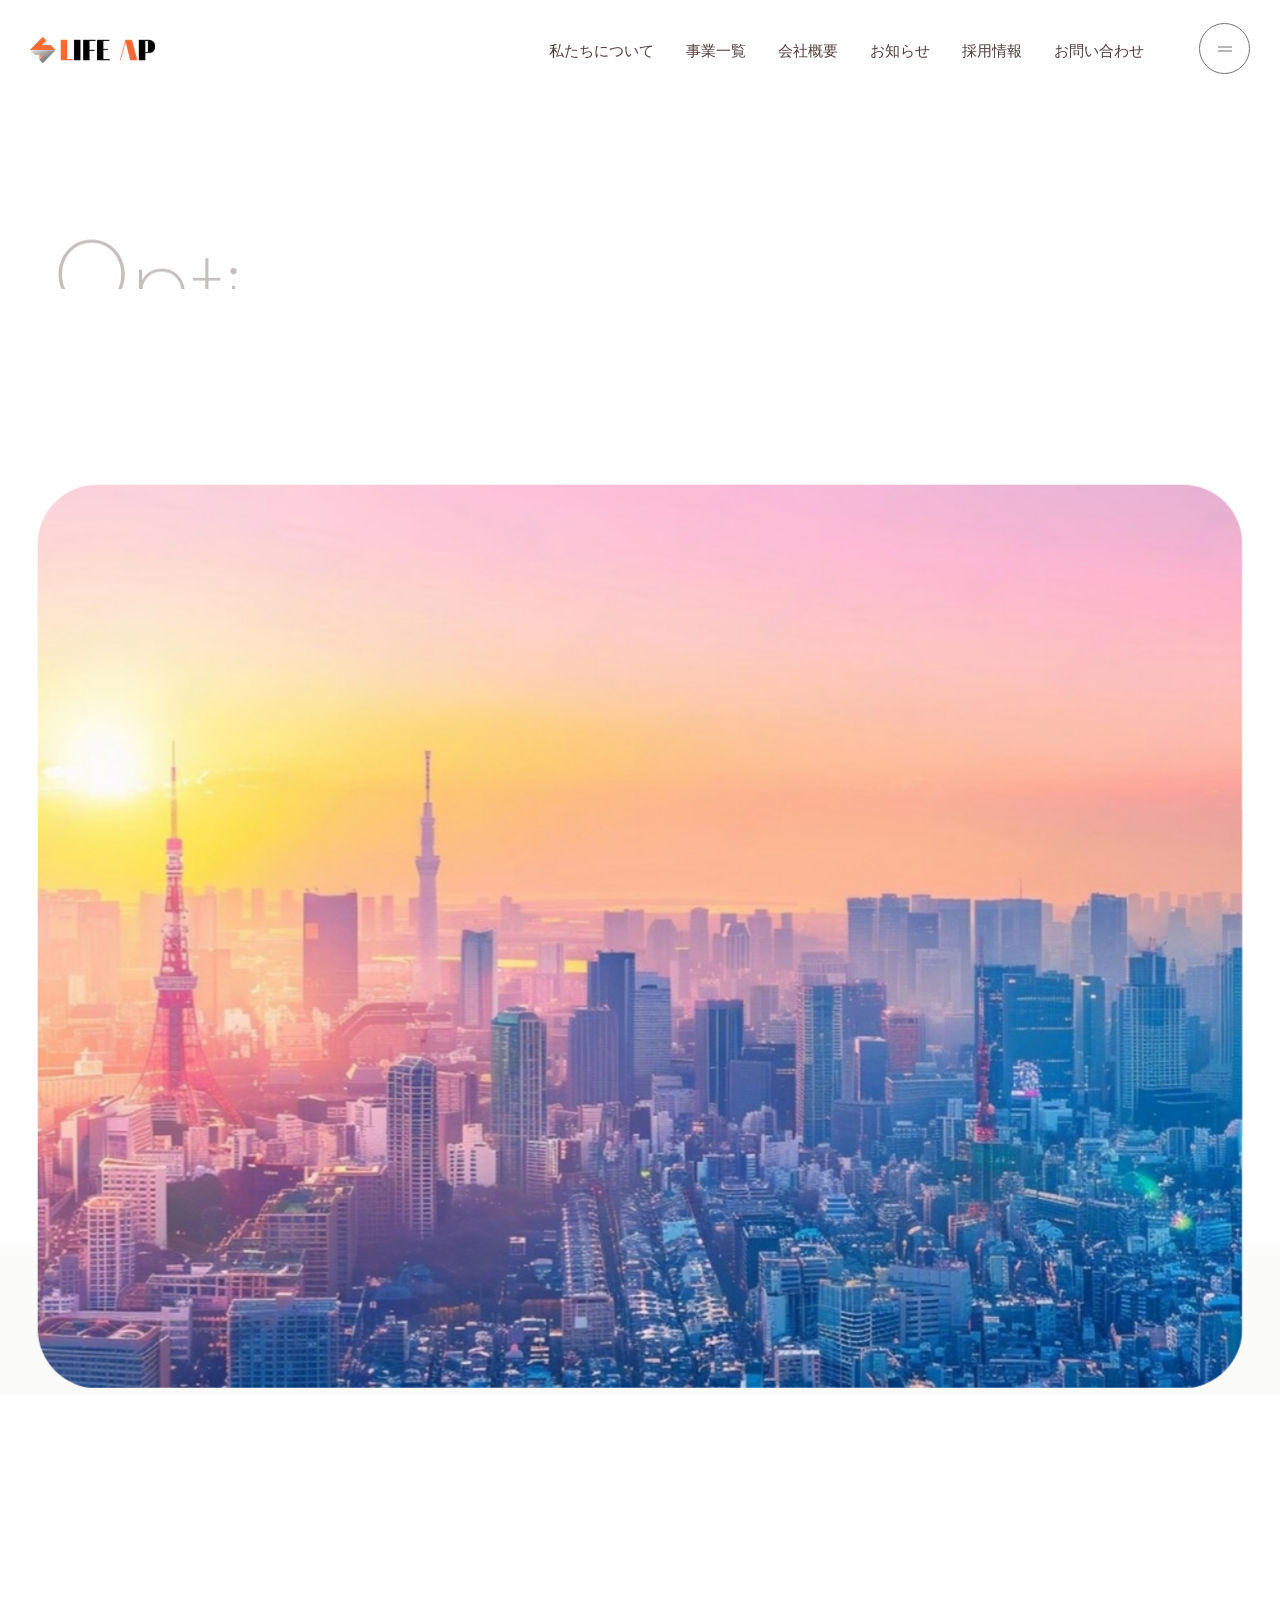
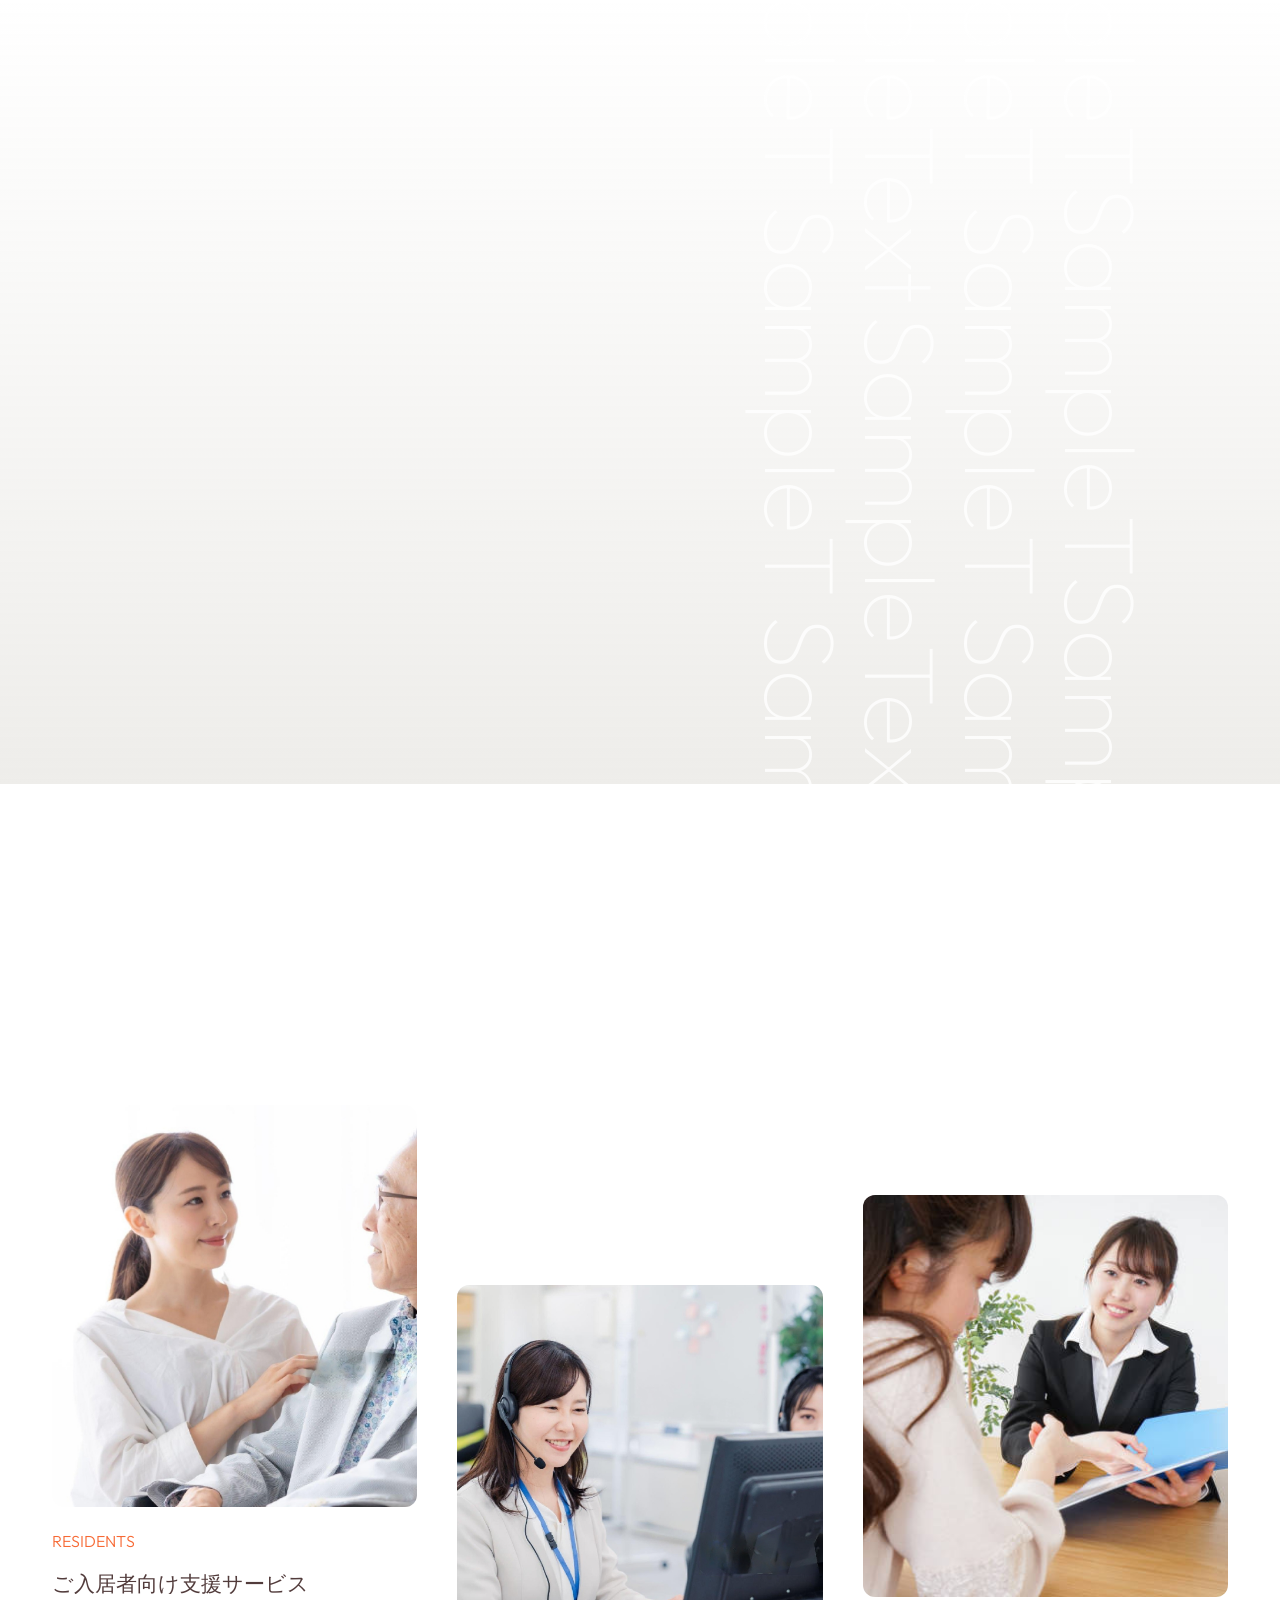
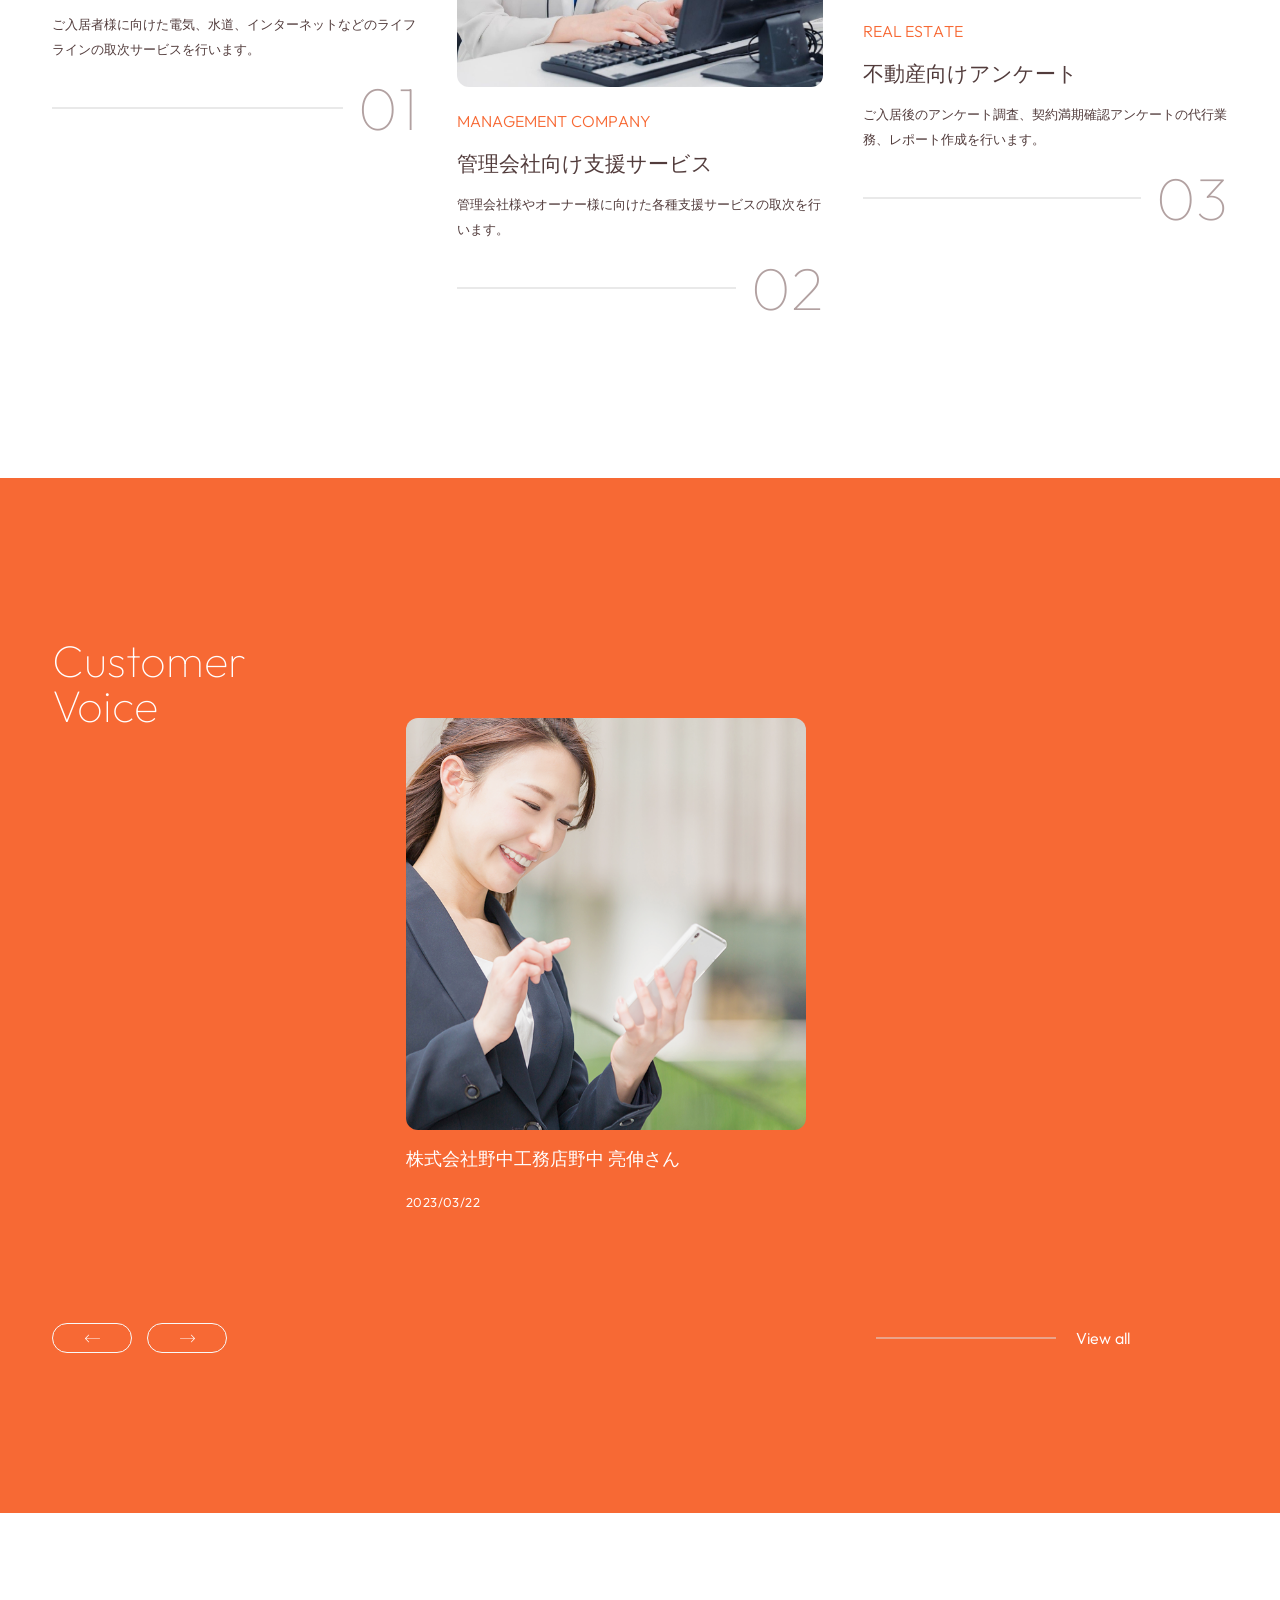
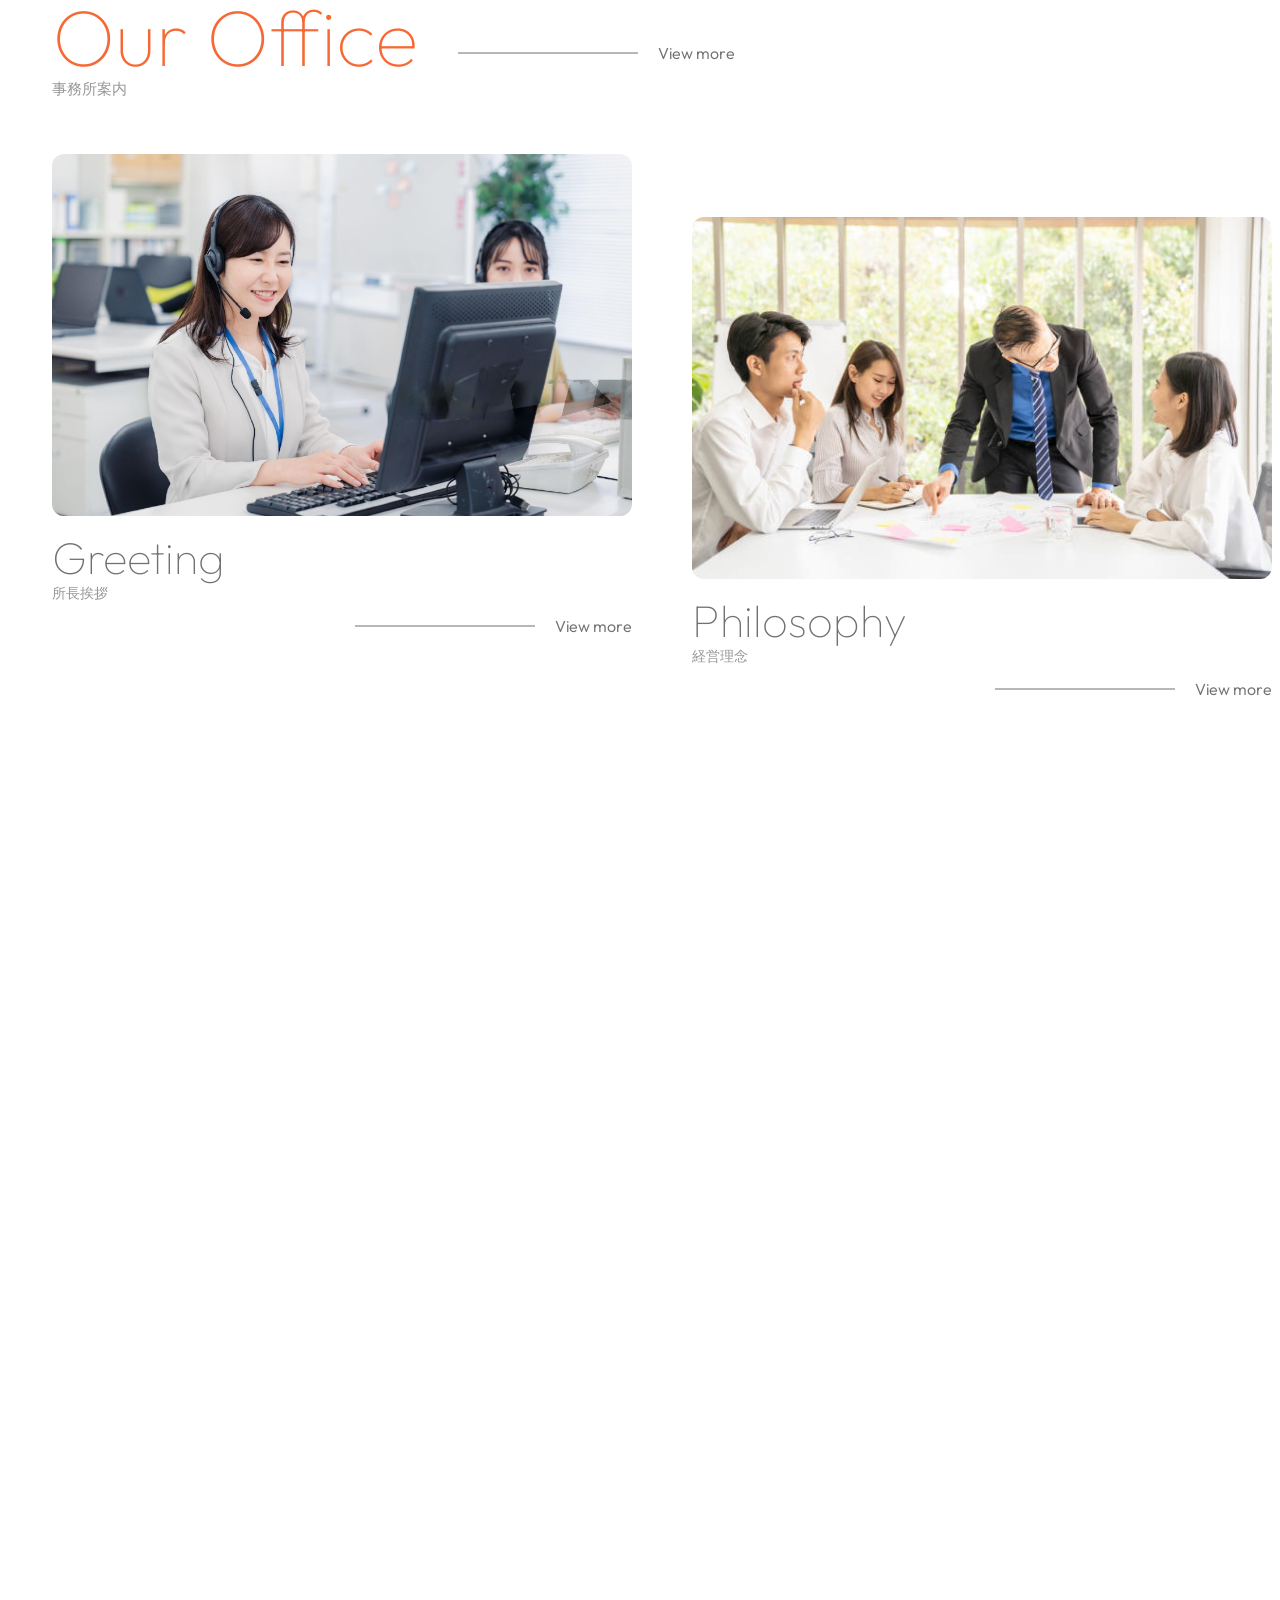
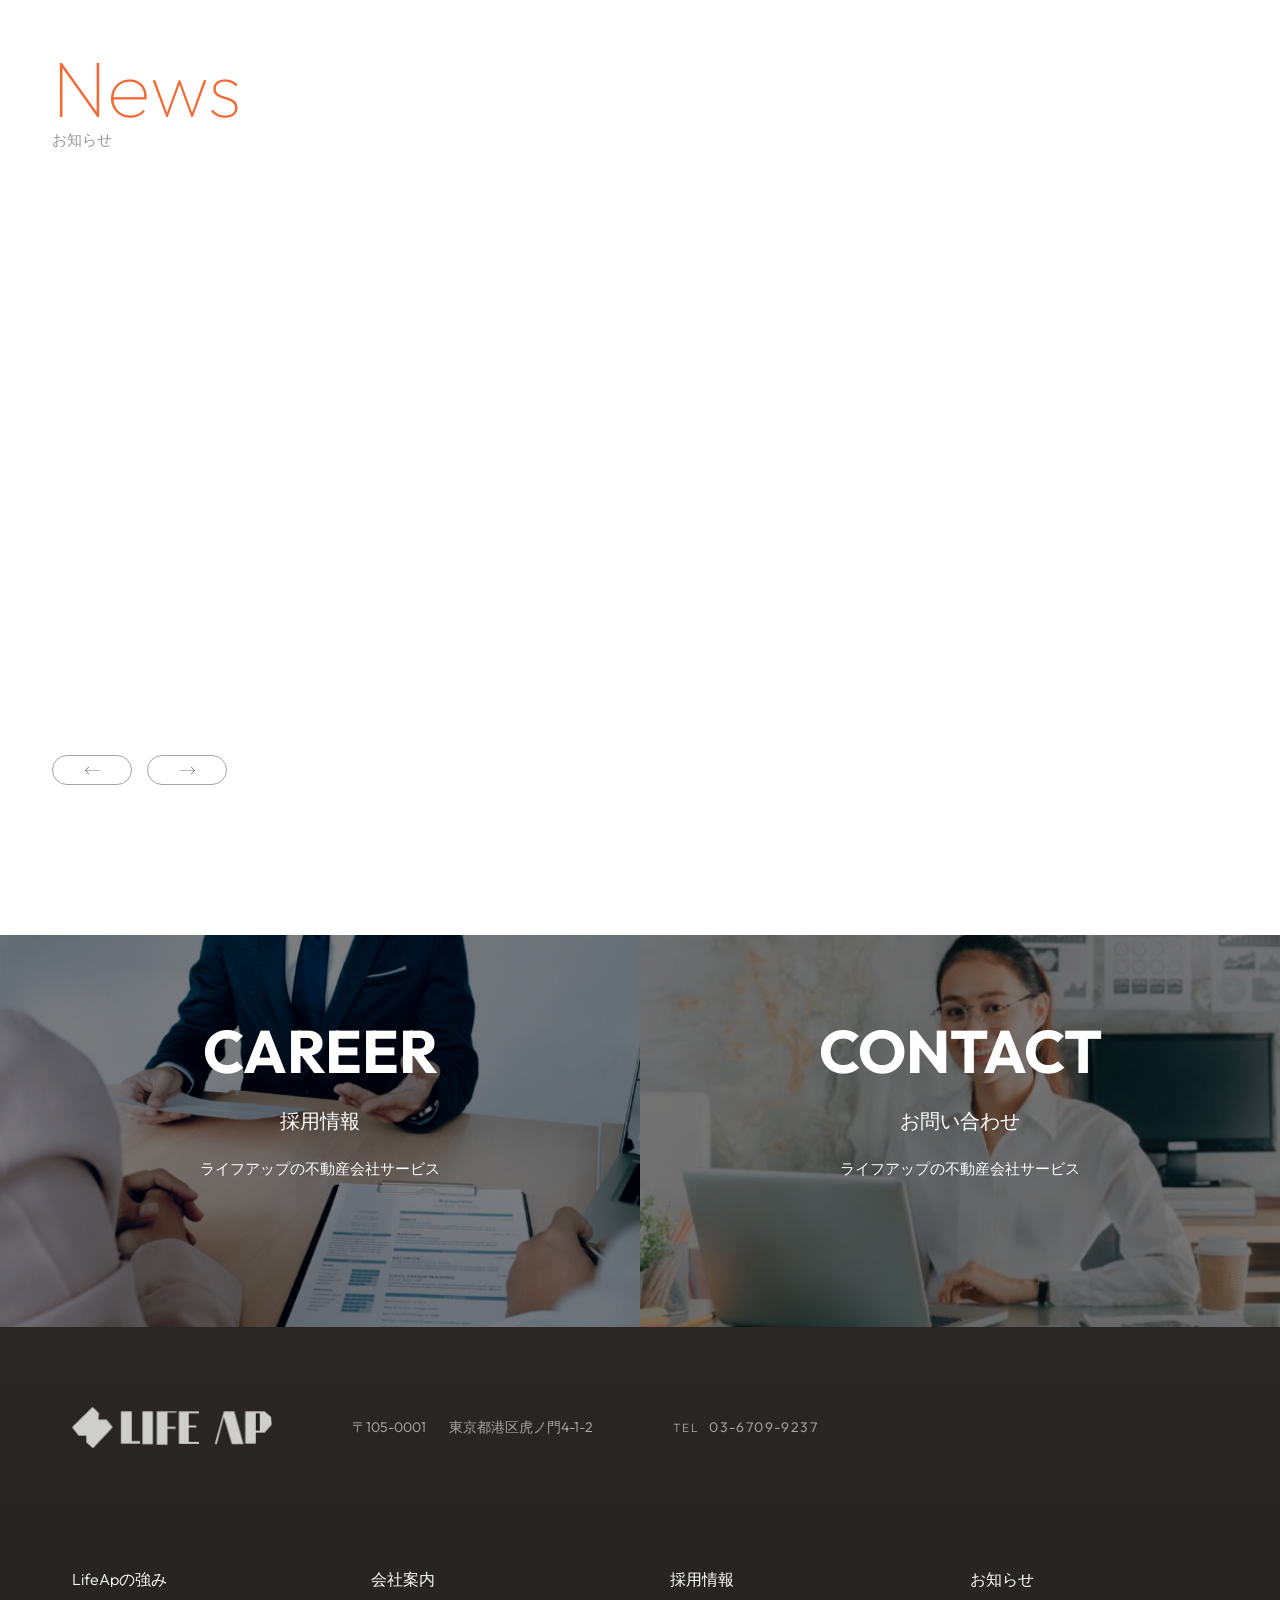
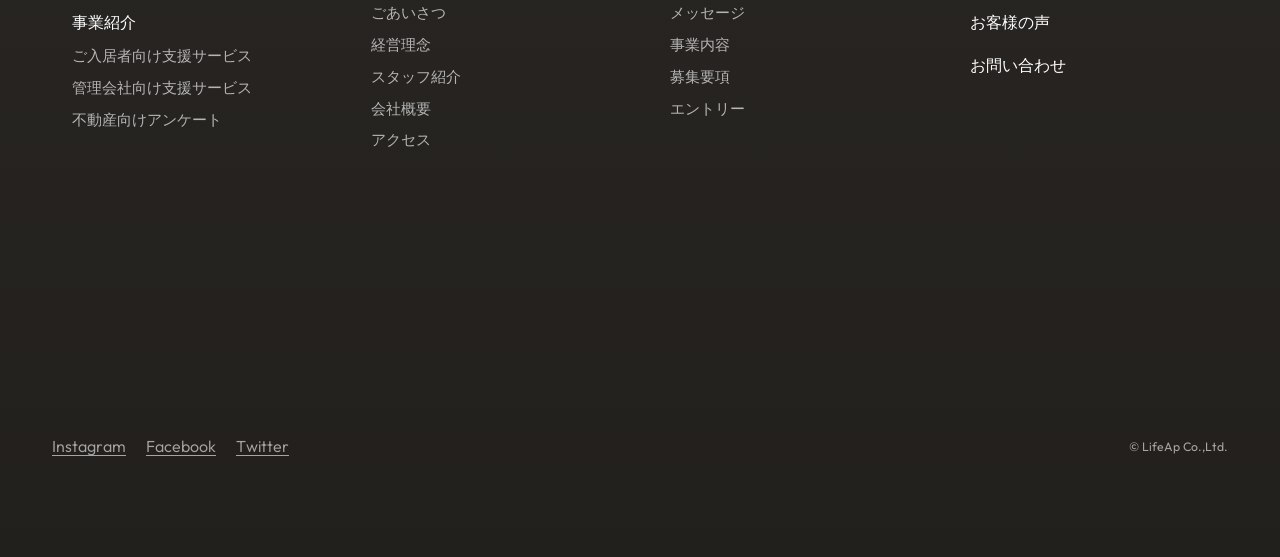
==== commit 8bf2a2da: "feat: initial commit" ====
--- a/index.html
+++ b/index.html
@@ -11,12 +11,13 @@
     <link rel="preconnect" href="https://fonts.gstatic.com" crossorigin="">
     <link rel="preconnect" href="https://fonts.googleapis.com" crossorigin="">
     <link href="https://fonts.googleapis.com/css2?family=Outfit:wght@100;300;400;500&display=swap" rel="stylesheet">
-    <link rel="stylesheet" href="https://fonts.googleapis.com/css2?family=Material+Symbols+Rounded:opsz,wght,FILL,GRAD@20..48,100..700,0..1,-50..200">
+    <link rel="stylesheet"
+        href="https://fonts.googleapis.com/css2?family=Material+Symbols+Rounded:opsz,wght,FILL,GRAD@20..48,100..700,0..1,-50..200">
     <title>株式会社ライフアップ｜ライフライン取次・不動産アライアンスサービス</title>
     <meta name="description" content="株式会社ライフアップは、ライフラインの取次など不動産会社専用の各種サービスを展開しています。不動産会社とエンドユーザーの架け橋となる会社です。">
     <style id='classic-theme-styles-inline-css' type='text/css'>
         /*! This file is auto-generated */
-        
+
         .wp-block-button__link {
             color: #fff;
             background-color: #32373c;
@@ -26,7 +27,7 @@
             padding: calc(.667em + 2px) calc(1.333em + 2px);
             font-size: 1.125em
         }
-        
+
         .wp-block-file__button {
             background: #32373c;
             color: #fff;
@@ -76,324 +77,324 @@
             --wp--preset--shadow--outlined: 6px 6px 0px -3px rgba(255, 255, 255, 1), 6px 6px rgba(0, 0, 0, 1);
             --wp--preset--shadow--crisp: 6px 6px 0px rgba(0, 0, 0, 1)
         }
-        
-         :where(.is-layout-flex) {
+
+        :where(.is-layout-flex) {
             gap: .5em
         }
-        
-         :where(.is-layout-grid) {
+
+        :where(.is-layout-grid) {
             gap: .5em
         }
-        
+
         body .is-layout-flow>.alignleft {
             float: left;
             margin-inline-start: 0;
             margin-inline-end: 2em
         }
-        
+
         body .is-layout-flow>.alignright {
             float: right;
             margin-inline-start: 2em;
             margin-inline-end: 0
         }
-        
+
         body .is-layout-flow>.aligncenter {
             margin-left: auto !important;
             margin-right: auto !important
         }
-        
+
         body .is-layout-constrained>.alignleft {
             float: left;
             margin-inline-start: 0;
             margin-inline-end: 2em
         }
-        
+
         body .is-layout-constrained>.alignright {
             float: right;
             margin-inline-start: 2em;
             margin-inline-end: 0
         }
-        
+
         body .is-layout-constrained>.aligncenter {
             margin-left: auto !important;
             margin-right: auto !important
         }
-        
+
         body .is-layout-constrained>:where(:not(.alignleft):not(.alignright):not(.alignfull)) {
             max-width: var(--wp--style--global--content-size);
             margin-left: auto !important;
             margin-right: auto !important
         }
-        
+
         body .is-layout-constrained>.alignwide {
             max-width: var(--wp--style--global--wide-size)
         }
-        
+
         body .is-layout-flex {
             display: flex
         }
-        
+
         body .is-layout-flex {
             flex-wrap: wrap;
             align-items: center
         }
-        
+
         body .is-layout-flex>* {
             margin: 0
         }
-        
+
         body .is-layout-grid {
             display: grid
         }
-        
+
         body .is-layout-grid>* {
             margin: 0
         }
-        
-         :where(.wp-block-columns.is-layout-flex) {
+
+        :where(.wp-block-columns.is-layout-flex) {
             gap: 2em
         }
-        
-         :where(.wp-block-columns.is-layout-grid) {
+
+        :where(.wp-block-columns.is-layout-grid) {
             gap: 2em
         }
-        
-         :where(.wp-block-post-template.is-layout-flex) {
+
+        :where(.wp-block-post-template.is-layout-flex) {
             gap: 1.25em
         }
-        
-         :where(.wp-block-post-template.is-layout-grid) {
+
+        :where(.wp-block-post-template.is-layout-grid) {
             gap: 1.25em
         }
-        
+
         .has-black-color {
             color: var(--wp--preset--color--black) !important
         }
-        
+
         .has-cyan-bluish-gray-color {
             color: var(--wp--preset--color--cyan-bluish-gray) !important
         }
-        
+
         .has-white-color {
             color: var(--wp--preset--color--white) !important
         }
-        
+
         .has-pale-pink-color {
             color: var(--wp--preset--color--pale-pink) !important
         }
-        
+
         .has-vivid-red-color {
             color: var(--wp--preset--color--vivid-red) !important
         }
-        
+
         .has-luminous-vivid-orange-color {
             color: var(--wp--preset--color--luminous-vivid-orange) !important
         }
-        
+
         .has-luminous-vivid-amber-color {
             color: var(--wp--preset--color--luminous-vivid-amber) !important
         }
-        
+
         .has-light-green-cyan-color {
             color: var(--wp--preset--color--light-green-cyan) !important
         }
-        
+
         .has-vivid-green-cyan-color {
             color: var(--wp--preset--color--vivid-green-cyan) !important
         }
-        
+
         .has-pale-cyan-blue-color {
             color: var(--wp--preset--color--pale-cyan-blue) !important
         }
-        
+
         .has-vivid-cyan-blue-color {
             color: var(--wp--preset--color--vivid-cyan-blue) !important
         }
-        
+
         .has-vivid-purple-color {
             color: var(--wp--preset--color--vivid-purple) !important
         }
-        
+
         .has-black-background-color {
             background-color: var(--wp--preset--color--black) !important
         }
-        
+
         .has-cyan-bluish-gray-background-color {
             background-color: var(--wp--preset--color--cyan-bluish-gray) !important
         }
-        
+
         .has-white-background-color {
             background-color: var(--wp--preset--color--white) !important
         }
-        
+
         .has-pale-pink-background-color {
             background-color: var(--wp--preset--color--pale-pink) !important
         }
-        
+
         .has-vivid-red-background-color {
             background-color: var(--wp--preset--color--vivid-red) !important
         }
-        
+
         .has-luminous-vivid-orange-background-color {
             background-color: var(--wp--preset--color--luminous-vivid-orange) !important
         }
-        
+
         .has-luminous-vivid-amber-background-color {
             background-color: var(--wp--preset--color--luminous-vivid-amber) !important
         }
-        
+
         .has-light-green-cyan-background-color {
             background-color: var(--wp--preset--color--light-green-cyan) !important
         }
-        
+
         .has-vivid-green-cyan-background-color {
             background-color: var(--wp--preset--color--vivid-green-cyan) !important
         }
-        
+
         .has-pale-cyan-blue-background-color {
             background-color: var(--wp--preset--color--pale-cyan-blue) !important
         }
-        
+
         .has-vivid-cyan-blue-background-color {
             background-color: var(--wp--preset--color--vivid-cyan-blue) !important
         }
-        
+
         .has-vivid-purple-background-color {
             background-color: var(--wp--preset--color--vivid-purple) !important
         }
-        
+
         .has-black-border-color {
             border-color: var(--wp--preset--color--black) !important
         }
-        
+
         .has-cyan-bluish-gray-border-color {
             border-color: var(--wp--preset--color--cyan-bluish-gray) !important
         }
-        
+
         .has-white-border-color {
             border-color: var(--wp--preset--color--white) !important
         }
-        
+
         .has-pale-pink-border-color {
             border-color: var(--wp--preset--color--pale-pink) !important
         }
-        
+
         .has-vivid-red-border-color {
             border-color: var(--wp--preset--color--vivid-red) !important
         }
-        
+
         .has-luminous-vivid-orange-border-color {
             border-color: var(--wp--preset--color--luminous-vivid-orange) !important
         }
-        
+
         .has-luminous-vivid-amber-border-color {
             border-color: var(--wp--preset--color--luminous-vivid-amber) !important
         }
-        
+
         .has-light-green-cyan-border-color {
             border-color: var(--wp--preset--color--light-green-cyan) !important
         }
-        
+
         .has-vivid-green-cyan-border-color {
             border-color: var(--wp--preset--color--vivid-green-cyan) !important
         }
-        
+
         .has-pale-cyan-blue-border-color {
             border-color: var(--wp--preset--color--pale-cyan-blue) !important
         }
-        
+
         .has-vivid-cyan-blue-border-color {
             border-color: var(--wp--preset--color--vivid-cyan-blue) !important
         }
-        
+
         .has-vivid-purple-border-color {
             border-color: var(--wp--preset--color--vivid-purple) !important
         }
-        
+
         .has-vivid-cyan-blue-to-vivid-purple-gradient-background {
             background: var(--wp--preset--gradient--vivid-cyan-blue-to-vivid-purple) !important
         }
-        
+
         .has-light-green-cyan-to-vivid-green-cyan-gradient-background {
             background: var(--wp--preset--gradient--light-green-cyan-to-vivid-green-cyan) !important
         }
-        
+
         .has-luminous-vivid-amber-to-luminous-vivid-orange-gradient-background {
             background: var(--wp--preset--gradient--luminous-vivid-amber-to-luminous-vivid-orange) !important
         }
-        
+
         .has-luminous-vivid-orange-to-vivid-red-gradient-background {
             background: var(--wp--preset--gradient--luminous-vivid-orange-to-vivid-red) !important
         }
-        
+
         .has-very-light-gray-to-cyan-bluish-gray-gradient-background {
             background: var(--wp--preset--gradient--very-light-gray-to-cyan-bluish-gray) !important
         }
-        
+
         .has-cool-to-warm-spectrum-gradient-background {
             background: var(--wp--preset--gradient--cool-to-warm-spectrum) !important
         }
-        
+
         .has-blush-light-purple-gradient-background {
             background: var(--wp--preset--gradient--blush-light-purple) !important
         }
-        
+
         .has-blush-bordeaux-gradient-background {
             background: var(--wp--preset--gradient--blush-bordeaux) !important
         }
-        
+
         .has-luminous-dusk-gradient-background {
             background: var(--wp--preset--gradient--luminous-dusk) !important
         }
-        
+
         .has-pale-ocean-gradient-background {
             background: var(--wp--preset--gradient--pale-ocean) !important
         }
-        
+
         .has-electric-grass-gradient-background {
             background: var(--wp--preset--gradient--electric-grass) !important
         }
-        
+
         .has-midnight-gradient-background {
             background: var(--wp--preset--gradient--midnight) !important
         }
-        
+
         .has-small-font-size {
             font-size: var(--wp--preset--font-size--small) !important
         }
-        
+
         .has-medium-font-size {
             font-size: var(--wp--preset--font-size--medium) !important
         }
-        
+
         .has-large-font-size {
             font-size: var(--wp--preset--font-size--large) !important
         }
-        
+
         .has-x-large-font-size {
             font-size: var(--wp--preset--font-size--x-large) !important
         }
-        
+
         .wp-block-navigation a:where(:not(.wp-element-button)) {
             color: inherit
         }
-        
-         :where(.wp-block-post-template.is-layout-flex) {
+
+        :where(.wp-block-post-template.is-layout-flex) {
             gap: 1.25em
         }
-        
-         :where(.wp-block-post-template.is-layout-grid) {
+
+        :where(.wp-block-post-template.is-layout-grid) {
             gap: 1.25em
         }
-        
-         :where(.wp-block-columns.is-layout-flex) {
+
+        :where(.wp-block-columns.is-layout-flex) {
             gap: 2em
         }
-        
-         :where(.wp-block-columns.is-layout-grid) {
+
+        :where(.wp-block-columns.is-layout-grid) {
             gap: 2em
         }
-        
+
         .wp-block-pullquote {
             font-size: 1.5em;
             line-height: 1.6
@@ -436,35 +437,44 @@
                                     <div class="col-md-6">
                                         <ul class="l-drawer-nav">
                                             <li class="l-drawer-nav__item">
-                                                <a href="/index.html" class="l-drawer-nav__link" data-drawer-links="" data-hover-animation="" data-drawer="top"> <span> <span
+                                                <a href="/index.html" class="l-drawer-nav__link" data-drawer-links=""
+                                                    data-hover-animation="" data-drawer="top"> <span> <span
                                                             data-hover-animation-target="">トップページ</span> </span>
                                                 </a>
                                             </li>
                                             <li class="l-drawer-nav__item">
-                                                <a href="/about.html" class="l-drawer-nav__link" data-drawer-links="" data-hover-animation="" data-drawer="strength">
+                                                <a href="/about.html" class="l-drawer-nav__link" data-drawer-links=""
+                                                    data-hover-animation="" data-drawer="strength">
                                                     <span> <span data-hover-animation-target="">LifeApの強み</span>
                                                     </span>
                                                 </a>
                                             </li>
                                             <li class="l-drawer-nav__item">
-                                                <a href="/service.html" class="l-drawer-nav__link" data-drawer-links="" data-hover-animation="" data-drawer="service">
-                                                    <span> <span data-hover-animation-target="">業務分野</span> </span>
+                                                <a href="/service.html" class="l-drawer-nav__link" data-drawer-links=""
+                                                    data-hover-animation="" data-drawer="service">
+                                                    <span> <span data-hover-animation-target="">事業紹介</span> </span>
                                                 </a>
                                                 <ul class="l-drawer-nav__children">
                                                     <li class="l-drawer-nav__item">
-                                                        <a href="/service.html/#one" class="l-drawer-nav__link" data-drawer-links="" data-hover-animation="" data-drawer="service"> <span> <span
+                                                        <a href="/service.html/#one" class="l-drawer-nav__link"
+                                                            data-drawer-links="" data-hover-animation=""
+                                                            data-drawer="service"> <span> <span
                                                                     data-hover-animation-target="">ご入居者向け支援サービス</span>
                                                             </span>
                                                         </a>
                                                     </li>
                                                     <li class="l-drawer-nav__item">
-                                                        <a href="/service.html/#one" class="l-drawer-nav__link" data-drawer-links="" data-hover-animation="" data-drawer="service"> <span> <span
+                                                        <a href="/service.html/#one" class="l-drawer-nav__link"
+                                                            data-drawer-links="" data-hover-animation=""
+                                                            data-drawer="service"> <span> <span
                                                                     data-hover-animation-target="">管理会社向け支援サービス</span>
                                                             </span>
                                                         </a>
                                                     </li>
                                                     <li class="l-drawer-nav__item">
-                                                        <a href="/service.html/#one" class="l-drawer-nav__link" data-drawer-links="" data-hover-animation="" data-drawer="service"> <span> <span
+                                                        <a href="/service.html/#one" class="l-drawer-nav__link"
+                                                            data-drawer-links="" data-hover-animation=""
+                                                            data-drawer="service"> <span> <span
                                                                     data-hover-animation-target="">不動産向けアンケート</span>
                                                             </span>
                                                         </a>
@@ -474,32 +484,43 @@
                                         </ul>
                                         <ul class="l-drawer-nav">
                                             <li class="l-drawer-nav__item">
-                                                <a href="/greeting.html" class="l-drawer-nav__link" data-drawer-links="" data-hover-animation="" data-drawer="office">
+                                                <a href="/greeting.html" class="l-drawer-nav__link" data-drawer-links=""
+                                                    data-hover-animation="" data-drawer="office">
                                                     <span> <span data-hover-animation-target="">会社案内</span> </span>
                                                 </a>
                                                 <ul class="l-drawer-nav__children">
                                                     <li class="l-drawer-nav__item">
-                                                        <a href="/greeting.html" class="l-drawer-nav__link" data-drawer-links="" data-hover-animation="" data-drawer="office"> <span> <span
+                                                        <a href="/greeting.html" class="l-drawer-nav__link"
+                                                            data-drawer-links="" data-hover-animation=""
+                                                            data-drawer="office"> <span> <span
                                                                     data-hover-animation-target="">ごあいさつ</span> </span>
                                                         </a>
                                                     </li>
                                                     <li class="l-drawer-nav__item">
-                                                        <a href="/outline.html" class="l-drawer-nav__link" data-drawer-links="" data-hover-animation="" data-drawer="office"> <span> <span
+                                                        <a href="/outline.html" class="l-drawer-nav__link"
+                                                            data-drawer-links="" data-hover-animation=""
+                                                            data-drawer="office"> <span> <span
                                                                     data-hover-animation-target="">経営理念</span> </span>
                                                         </a>
                                                     </li>
                                                     <li class="l-drawer-nav__item">
-                                                        <a href="/member.html" class="l-drawer-nav__link" data-drawer-links="" data-hover-animation="" data-drawer="office"> <span> <span
+                                                        <a href="/member.html" class="l-drawer-nav__link"
+                                                            data-drawer-links="" data-hover-animation=""
+                                                            data-drawer="office"> <span> <span
                                                                     data-hover-animation-target="">スタッフ紹介</span> </span>
                                                         </a>
                                                     </li>
                                                     <li class="l-drawer-nav__item">
-                                                        <a href="/outline.html" class="l-drawer-nav__link" data-drawer-links="" data-hover-animation="" data-drawer="office"> <span> <span
+                                                        <a href="/outline.html" class="l-drawer-nav__link"
+                                                            data-drawer-links="" data-hover-animation=""
+                                                            data-drawer="office"> <span> <span
                                                                     data-hover-animation-target="">会社概要</span> </span>
                                                         </a>
                                                     </li>
                                                     <li class="l-drawer-nav__item">
-                                                        <a href="/outline.html" class="l-drawer-nav__link" data-drawer-links="" data-hover-animation="" data-drawer="office"> <span> <span
+                                                        <a href="/outline.html" class="l-drawer-nav__link"
+                                                            data-drawer-links="" data-hover-animation=""
+                                                            data-drawer="office"> <span> <span
                                                                     data-hover-animation-target="">アクセス</span> </span>
                                                         </a>
                                                     </li>
@@ -510,29 +531,38 @@
                                     <div class="col-md-6">
                                         <ul class="l-drawer-nav">
                                             <li class="l-drawer-nav__item">
-                                                <a href="/recruit.html" class="l-drawer-nav__link" data-drawer-links="" data-hover-animation="" data-drawer="recruit">
+                                                <a href="/recruit.html" class="l-drawer-nav__link" data-drawer-links=""
+                                                    data-hover-animation="" data-drawer="recruit">
                                                     <span> <span data-hover-animation-target="">採用情報</span> </span>
                                                 </a>
                                                 <ul class="l-drawer-nav__children">
                                                     <li class="l-drawer-nav__item">
-                                                        <a href="/recruit.html/#message" class="l-drawer-nav__link" data-drawer-links="" data-hover-animation="" data-drawer="recruit"> <span> <span
+                                                        <a href="/recruit.html/#message" class="l-drawer-nav__link"
+                                                            data-drawer-links="" data-hover-animation=""
+                                                            data-drawer="recruit"> <span> <span
                                                                     data-hover-animation-target="">メッセージ</span> </span>
                                                         </a>
                                                     </li>
                                                     <li class="l-drawer-nav__item">
-                                                        <a href="/recruit.html" class="l-drawer-nav__link" data-drawer-links="" data-hover-animation="" data-drawer="recruit"> <span> <span
+                                                        <a href="/recruit.html" class="l-drawer-nav__link"
+                                                            data-drawer-links="" data-hover-animation=""
+                                                            data-drawer="recruit"> <span> <span
                                                                     data-hover-animation-target="">事業内容</span>
                                                             </span>
                                                         </a>
                                                     </li>
                                                     <li class="l-drawer-nav__item">
-                                                        <a href="/recruit.html" class="l-drawer-nav__link" data-drawer-links="" data-hover-animation="" data-drawer="recruit"> <span> <span
+                                                        <a href="/recruit.html" class="l-drawer-nav__link"
+                                                            data-drawer-links="" data-hover-animation=""
+                                                            data-drawer="recruit"> <span> <span
                                                                     data-hover-animation-target="">募集要項</span>
                                                             </span>
                                                         </a>
                                                     </li>
                                                     <li class="l-drawer-nav__item">
-                                                        <a href="/recruit.html/#requirement" class="l-drawer-nav__link" data-drawer-links="" data-hover-animation="" data-drawer="recruit"> <span> <span
+                                                        <a href="/recruit.html/#requirement" class="l-drawer-nav__link"
+                                                            data-drawer-links="" data-hover-animation=""
+                                                            data-drawer="recruit"> <span> <span
                                                                     data-hover-animation-target="">エントリー</span> </span>
                                                         </a>
                                                     </li>
@@ -541,18 +571,21 @@
                                         </ul>
                                         <ul class="l-drawer-nav">
                                             <li class="l-drawer-nav__item">
-                                                <a href="/news.html" class="l-drawer-nav__link" data-drawer-links="" data-hover-animation="" data-drawer="others"> <span> <span
+                                                <a href="/news.html" class="l-drawer-nav__link" data-drawer-links=""
+                                                    data-hover-animation="" data-drawer="others"> <span> <span
                                                             data-hover-animation-target="">お知らせ</span> </span>
                                                 </a>
                                             </li>
                                             <li class="l-drawer-nav__item">
-                                                <a href="#" class="l-drawer-nav__link" data-drawer-links="" data-hover-animation="" data-drawer="others">
+                                                <a href="#" class="l-drawer-nav__link" data-drawer-links=""
+                                                    data-hover-animation="" data-drawer="others">
                                                     <span> <span data-hover-animation-target="">お客様の声</span> </span>
                                                 </a>
                                             </li>
 
                                             <li class="l-drawer-nav__item">
-                                                <a href="/contact.html" class="l-drawer-nav__link" data-drawer-links="" data-hover-animation="" data-drawer="others">
+                                                <a href="/contact.html" class="l-drawer-nav__link" data-drawer-links=""
+                                                    data-hover-animation="" data-drawer="others">
                                                     <span> <span data-hover-animation-target="">お問い合わせ</span> </span>
                                                 </a>
                                             </li>
@@ -576,17 +609,23 @@
                     <div id="l-gnav">
                         <nav>
                             <ul class="l-gnav__nav">
-                                <li class="l-gnav__item"><a href="/about.html" class="l-gnav__link" data-hover-animation=""><span><span
+                                <li class="l-gnav__item"><a href="/about.html" class="l-gnav__link"
+                                        data-hover-animation=""><span><span
                                                 data-hover-animation-target="">私たちについて</span></span></a></li>
-                                <li class="l-gnav__item"><a href="/service.html" class="l-gnav__link" data-hover-animation=""><span><span
+                                <li class="l-gnav__item"><a href="/service.html" class="l-gnav__link"
+                                        data-hover-animation=""><span><span
                                                 data-hover-animation-target="">事業一覧</span></span></a></li>
-                                <li class="l-gnav__item"><a href="/about.html" class="l-gnav__link" data-hover-animation=""><span><span
+                                <li class="l-gnav__item"><a href="/about.html" class="l-gnav__link"
+                                        data-hover-animation=""><span><span
                                                 data-hover-animation-target="">会社概要</span></span></a></li>
-                                <li class="l-gnav__item"><a href="/news.html" class="l-gnav__link" data-hover-animation=""><span><span
+                                <li class="l-gnav__item"><a href="/news.html" class="l-gnav__link"
+                                        data-hover-animation=""><span><span
                                                 data-hover-animation-target="">お知らせ</span></span></a></li>
-                                <li class="l-gnav__item"><a href="/recruit.html" class="l-gnav__link" data-hover-animation=""><span><span
+                                <li class="l-gnav__item"><a href="/recruit.html" class="l-gnav__link"
+                                        data-hover-animation=""><span><span
                                                 data-hover-animation-target="">採用情報</span></span></a></li>
-                                <li class="l-gnav__item"><a href="/contact.html" class="l-gnav__link" data-hover-animation=""><span><span
+                                <li class="l-gnav__item"><a href="/contact.html" class="l-gnav__link"
+                                        data-hover-animation=""><span><span
                                                 data-hover-animation-target="">お問い合わせ</span></span></a></li>
                             </ul>
                         </nav>
@@ -603,23 +642,36 @@
                                 <div class="p-index-hero__wrapper">
                                     <div class="container-fluid">
                                         <h2 class="p-index-hero__catch">
-                                            <div class="p-index-hero__catch--ja"><span class="p-index-hero__catch--ja-inner">それぞれの企業に合った最適な解決策を。</span>
+                                            <div class="p-index-hero__catch--ja"><span
+                                                    class="p-index-hero__catch--ja-inner">それぞれの企業に合った最適な解決策を。</span>
                                             </div>
                                             <div class="sr-only">Optimal solution for each company</div>
                                             <div class="p-index-hero__catch--en" translate="no" aria-hidden="true">
-                                                <div class="p-index-hero__catch--l1"> <span class="p-index-hero__catch-strs">Optimal</span> <span class="p-index-hero__catch-strs">Solution</span></div>
-                                                <div class="p-index-hero__catch--l2"> <span class="p-index-hero__catch-strs">For</span> <span class="p-index-hero__catch-strs" style="color: #F76934; font-family: 'Snell Roundhand'; ">LIFEAP</span>
+                                                <div class="p-index-hero__catch--l1"> <span
+                                                        class="p-index-hero__catch-strs">Optimal</span> <span
+                                                        class="p-index-hero__catch-strs">Solution</span></div>
+                                                <div class="p-index-hero__catch--l2"> <span
+                                                        class="p-index-hero__catch-strs">For</span> <span
+                                                        class="p-index-hero__catch-strs"
+                                                        style="color: #F76934; font-family: 'Snell Roundhand'; ">LIFEAP</span>
                                                     <span class="p-index-hero__catch-strs">Company</span>
                                                 </div>
                                             </div>
                                         </h2>
-                                        <a href="#strenth" class="p-index-hero__scroller" aria-label="Scroll"> <svg class="p-index-hero__scroller-arrow" aria-hidden="true" role="img" width="21" height="28" viewbox="0 0 21 28" fill="none" xmlns="http://www.w3.org/2000/svg">
+                                        <a href="#strenth" class="p-index-hero__scroller" aria-label="Scroll"> <svg
+                                                class="p-index-hero__scroller-arrow" aria-hidden="true" role="img"
+                                                width="21" height="28" viewbox="0 0 21 28" fill="none"
+                                                xmlns="http://www.w3.org/2000/svg">
                                                 <path
                                                     d="M20.3151 18.0259L10.8729 27.4681C10.7699 27.571 10.6349 27.6226 10.5 27.6226C10.365 27.6226 10.2301 27.571 10.1271 27.4681L0.684841 18.0259C0.478914 17.82 0.478914 17.4861 0.684841 17.2801C0.890716 17.0742 1.22463 17.0742 1.43061 17.2801L9.97263 25.8221V1.1499C9.97263 0.85865 10.2087 0.622559 10.5 0.622559C10.7912 0.622559 11.0273 0.85865 11.0273 1.1499V25.8221L19.5693 17.2801C19.7753 17.0742 20.1092 17.0742 20.3151 17.2801C20.521 17.486 20.521 17.8199 20.3151 18.0259Z"
                                                     fill="#523C3C"></path>
-                                            </svg> <svg class="p-index-hero__scroller-circle-over" aria-hidden="true" role="img" width="125" height="125" viewbox="0 0 125 125" fill="none" xmlns="http://www.w3.org/2000/svg">
+                                            </svg> <svg class="p-index-hero__scroller-circle-over" aria-hidden="true"
+                                                role="img" width="125" height="125" viewbox="0 0 125 125" fill="none"
+                                                xmlns="http://www.w3.org/2000/svg">
                                                 <rect x="0.5" y="0.5" width="124" height="124" rx="62"></rect>
-                                            </svg> <svg class="p-index-hero__scroller-circle-base" aria-hidden="true" role="img" width="125" height="125" viewbox="0 0 125 125" fill="none" xmlns="http://www.w3.org/2000/svg">
+                                            </svg> <svg class="p-index-hero__scroller-circle-base" aria-hidden="true"
+                                                role="img" width="125" height="125" viewbox="0 0 125 125" fill="none"
+                                                xmlns="http://www.w3.org/2000/svg">
                                                 <rect x="0.5" y="0.5" width="124" height="124" rx="62" stroke="#523C3C">
                                                 </rect>
                                             </svg> </a>
@@ -628,10 +680,12 @@
                                         <div class="swiper p-index-hero__slider">
                                             <div class="swiper-wrapper">
                                                 <div class="swiper-slide">
-                                                    <picture> <img src="assets\img\main\main01.jpg" decoding="async" alt="" width="2101" height="1358"> </picture>
+                                                    <picture> <img src="assets\img\main\main01.jpg" decoding="async"
+                                                            alt="" width="2101" height="1358"> </picture>
                                                 </div>
                                                 <div class="swiper-slide">
-                                                    <picture> <img src="assets\img\main\main02.jpg" decoding="async" alt="" width="2101" height="1358"> </picture>
+                                                    <picture> <img src="assets\img\main\main02.jpg" decoding="async"
+                                                            alt="" width="2101" height="1358"> </picture>
                                                 </div>
                                             </div>
                                         </div>
@@ -664,19 +718,25 @@
                                     </div>
                                     <div class="container p-index-strength__inner" id="main-content">
                                         <div class="p-index-strength__content">
-                                            <h3 class="p-index-strength__heading" data-scroll-trigger="js-scroll-to-top">
+                                            <h3 class="p-index-strength__heading"
+                                                data-scroll-trigger="js-scroll-to-top">
                                                 <div class="p-index-strength__heading-l"><span>ともに考え、</span></div>
                                                 <div class="p-index-strength__heading-l"><span>ともに進む。</span></div>
                                             </h3>
                                             <div class="p-index-strength__body" data-scroll-trigger="js-scroll-to-top">
                                                 <p> <span class="display-block-content -xxs">日々絶え間なく、全力で会社と向き合い、</span>
-                                                    <span class="display-block-content -xxs">従業員や、会社のこと、さらには数字のこと、</span> 様々な悩みを抱え、責任の重さを感じながら過ごしている経営者。
+                                                    <span
+                                                        class="display-block-content -xxs">従業員や、会社のこと、さらには数字のこと、</span>
+                                                    様々な悩みを抱え、責任の重さを感じながら過ごしている経営者。
                                                     <br> そんな経営者に寄り添い、支えること。<br> 夢をともに叶えること。それが私たちの使命です。
                                                 </p>
                                             </div>
                                         </div>
                                         <div class="p-index-strength__more" data-scroll-trigger="js-scroll-to-top">
-                                            <a href="/about.html" class="p-index-strength__more--link c-button -lg" data-hover-animation=""> <span class="c-button__line"></span> <span class="c-button__str" data-hover-animation-target="">株式会社ライフアップ</span> </a>
+                                            <a href="/about.html" class="p-index-strength__more--link c-button -lg"
+                                                data-hover-animation=""> <span class="c-button__line"></span> <span
+                                                    class="c-button__str"
+                                                    data-hover-animation-target="">株式会社ライフアップ</span> </a>
                                         </div>
                                     </div>
                                 </div>
@@ -686,59 +746,87 @@
                                     <div class="container">
                                         <header class="p-index-service__header">
                                             <h3 class="p-index-service__title c-section-title">
-                                                <div class="p-index-service__title--ja c-section-title__ja" data-scroll-trigger="js-scroll-to-top">業務分野</div>
-                                                <div class="p-index-service__title--en c-section-title__en" data-scroll-trigger="js-scroll-to-top">Our Services</div>
+                                                <div class="p-index-service__title--ja c-section-title__ja"
+                                                    data-scroll-trigger="js-scroll-to-top">事業紹介</div>
+                                                <div class="p-index-service__title--en c-section-title__en"
+                                                    data-scroll-trigger="js-scroll-to-top">Our Services</div>
                                             </h3>
                                             <div class="p-index-service__more" data-scroll-trigger="js-scroll-to-top">
-                                                <a href="/service.html" class="p-index-service__more--link c-button" data-hover-animation="" aria-label="業務分野一覧をみる">
+                                                <a href="/service.html" class="p-index-service__more--link c-button"
+                                                    data-hover-animation="" aria-label="業務分野一覧をみる">
                                                     <span class="c-button__line"></span>
-                                                    <span class="c-button__str" data-hover-animation-target="">View&nbsp;more</span> </a>
+                                                    <span class="c-button__str"
+                                                        data-hover-animation-target="">View&nbsp;more</span> </a>
                                             </div>
                                         </header>
                                         <div class="row">
                                             <div class="col-lg-4 col-md-6">
-                                                <a href="/service.html" class="p-index-service__list -first" data-hover-animation="" data-mouse-sticky="" data-mouse-sticky-assetsance="15" data-mouse-sticky-rotation="3" data-scroll-trigger="js-scroll-to-top" aria-label="ご入居者向け支援サービスをみる">
+                                                <a href="/service.html" class="p-index-service__list -first"
+                                                    data-hover-animation="" data-mouse-sticky=""
+                                                    data-mouse-sticky-assetsance="15" data-mouse-sticky-rotation="3"
+                                                    data-scroll-trigger="js-scroll-to-top" aria-label="ご入居者向け支援サービスをみる">
 
                                                     <p class="p-index-service__list--title for_color">
                                                         <span data-hover-animation-target="">RESIDENTS</span>
                                                     </p>
-                                                    <h3 class="p-index-service__list--title"><span data-hover-animation-target="">ご入居者向け支援サービス</span></h3>
+                                                    <h3 class="p-index-service__list--title"><span
+                                                            data-hover-animation-target="">ご入居者向け支援サービス</span></h3>
                                                     <p class="p-index-service__list--body">
                                                         ご入居者様に向けた電気、水道、インターネットなどのライフラインの取次サービスを行います。
                                                     </p>
                                                     <div class="p-index-service__list--more"><span>01</span></div>
-                                                    <div class="p-index-service__list--image" data-mouse-sticky-target="" data-class="is-next" data-stalker-link="">
-                                                        <div data-scroll-trigger="js-scroll-blur-image"> <img src="assets\img\index\service01.jpg" alt="" decoding="async" width="764" height="858"></div>
+                                                    <div class="p-index-service__list--image"
+                                                        data-mouse-sticky-target="" data-class="is-next"
+                                                        data-stalker-link="">
+                                                        <div data-scroll-trigger="js-scroll-blur-image"> <img
+                                                                src="assets\img\index\service01.jpg" alt=""
+                                                                decoding="async" width="764" height="858"></div>
                                                     </div>
                                                 </a>
                                             </div>
                                             <div class="col-lg-4 col-md-6">
-                                                <a href="/service.html" class="p-index-service__list -second" data-hover-animation="" data-mouse-sticky="" data-mouse-sticky-assetsance="15" data-mouse-sticky-rotation="3" data-scroll-trigger="js-scroll-to-top" aria-label="管理会社向け支援サービスをみる">
+                                                <a href="/service.html" class="p-index-service__list -second"
+                                                    data-hover-animation="" data-mouse-sticky=""
+                                                    data-mouse-sticky-assetsance="15" data-mouse-sticky-rotation="3"
+                                                    data-scroll-trigger="js-scroll-to-top" aria-label="管理会社向け支援サービスをみる">
                                                     <p class="p-index-service__list--title for_color">
                                                         <span data-hover-animation-target="">MANAGEMENT COMPANY</span>
                                                     </p>
-                                                    <h3 class="p-index-service__list--title"><span data-hover-animation-target="">管理会社向け支援サービス</span></h3>
+                                                    <h3 class="p-index-service__list--title"><span
+                                                            data-hover-animation-target="">管理会社向け支援サービス</span></h3>
                                                     <p class="p-index-service__list--body">
                                                         管理会社様やオーナー様に向けた各種支援サービスの取次を行います。
                                                     </p>
                                                     <div class="p-index-service__list--more"><span>02</span></div>
-                                                    <div class="p-index-service__list--image" data-mouse-sticky-target="" data-class="is-next" data-stalker-link="">
-                                                        <div data-scroll-trigger="js-scroll-blur-image"> <img src="assets\img\index\service02.jpg" alt="" decoding="async" width="764" height="858"></div>
+                                                    <div class="p-index-service__list--image"
+                                                        data-mouse-sticky-target="" data-class="is-next"
+                                                        data-stalker-link="">
+                                                        <div data-scroll-trigger="js-scroll-blur-image"> <img
+                                                                src="assets\img\index\service02.jpg" alt=""
+                                                                decoding="async" width="764" height="858"></div>
                                                     </div>
                                                 </a>
                                             </div>
                                             <div class="col-lg-4 col-md-6">
-                                                <a href="/service.html" class="p-index-service__list -third" data-hover-animation="" data-mouse-sticky="" data-mouse-sticky-assetsance="15" data-mouse-sticky-rotation="3" data-scroll-trigger="js-scroll-to-top" aria-label="不動産向けアンケートをみる">
+                                                <a href="/service.html" class="p-index-service__list -third"
+                                                    data-hover-animation="" data-mouse-sticky=""
+                                                    data-mouse-sticky-assetsance="15" data-mouse-sticky-rotation="3"
+                                                    data-scroll-trigger="js-scroll-to-top" aria-label="不動産向けアンケートをみる">
                                                     <p class="p-index-service__list--title for_color">
                                                         <span data-hover-animation-target="">REAL ESTATE</span>
                                                     </p>
-                                                    <h3 class="p-index-service__list--title"><span data-hover-animation-target="">不動産向けアンケート</span></h3>
+                                                    <h3 class="p-index-service__list--title"><span
+                                                            data-hover-animation-target="">不動産向けアンケート</span></h3>
                                                     <p class="p-index-service__list--body">
                                                         ご入居後のアンケート調査、契約満期確認アンケートの代行業務、レポート作成を行います。
                                                     </p>
                                                     <div class="p-index-service__list--more"><span>03</span></div>
-                                                    <div class="p-index-service__list--image" data-mouse-sticky-target="" data-class="is-next" data-stalker-link="">
-                                                        <div data-scroll-trigger="js-scroll-blur-image"> <img src="assets\img\index\service03.jpg" alt="" decoding="async" width="764" height="858"></div>
+                                                    <div class="p-index-service__list--image"
+                                                        data-mouse-sticky-target="" data-class="is-next"
+                                                        data-stalker-link="">
+                                                        <div data-scroll-trigger="js-scroll-blur-image"> <img
+                                                                src="assets\img\index\service03.jpg" alt=""
+                                                                decoding="async" width="764" height="858"></div>
                                                     </div>
                                                 </a>
                                             </div>
@@ -752,16 +840,20 @@
                                         <div class="c-blog-list__wrapper" data-scroll="">
                                             <header class="c-blog-list__heading">
                                                 <h3 class="p-index-voice__title c-blog-list__title c-section-title">
-                                                    <div class="c-blog-list__title--en c-section-title__en __white" data-scroll-trigger="js-scroll-to-top">Customer<br>Voice</div>
+                                                    <div class="c-blog-list__title--en c-section-title__en __white"
+                                                        data-scroll-trigger="js-scroll-to-top">Customer<br>Voice</div>
                                                 </h3>
-                                                <div class="c-blog-list__controls" data-scroll-trigger="js-scroll-to-top"> <button type="button" class="l-bloglist-slider-prev js-bloglist-slider-prev"> <svg
+                                                <div class="c-blog-list__controls"
+                                                    data-scroll-trigger="js-scroll-to-top"> <button type="button"
+                                                        class="l-bloglist-slider-prev js-bloglist-slider-prev"> <svg
                                                             role="img" aria-label="前へ" width="15" height="9"
                                                             viewbox="0 0 15 9" fill="none"
                                                             xmlns="http://www.w3.org/2000/svg">
                                                             <path
                                                                 d="M0.0991359 4.74034L3.50815 8.14939C3.63061 8.29238 3.84582 8.30905 3.98881 8.18656C4.13181 8.0641 4.14848 7.84889 4.02599 7.7059C4.01457 7.69257 4.00214 7.68012 3.98881 7.66872L1.16274 4.83922L14.6591 4.83922C14.8474 4.83922 15 4.68659 15 4.4983C15 4.31001 14.8474 4.15741 14.6591 4.15741L1.16274 4.15741L3.98881 1.33133C4.13181 1.20887 4.14848 0.993662 4.02599 0.850666C3.9035 0.70767 3.68832 0.691001 3.54533 0.813489C3.532 0.824915 3.51955 0.837336 3.50815 0.850666L0.0991064 4.25971C-0.0330495 4.39263 -0.0330493 4.60737 0.0991359 4.74034Z">
                                                             </path>
-                                                        </svg> </button> <button type="button" class="l-bloglist-slider-next js-bloglist-slider-next"> <svg
+                                                        </svg> </button> <button type="button"
+                                                        class="l-bloglist-slider-next js-bloglist-slider-next"> <svg
                                                             role="img" aria-label="次へ" width="15" height="9"
                                                             viewbox="0 0 15 9" fill="none"
                                                             xmlns="http://www.w3.org/2000/svg">
@@ -771,20 +863,33 @@
                                                         </svg> </button></div>
                                             </header>
                                             <div class="l-blog-slider__wrapper">
-                                                <div class="l-blog-slider js-bloglist-slider" data-scroll-trigger="js-scroll-to-top">
+                                                <div class="l-blog-slider js-bloglist-slider"
+                                                    data-scroll-trigger="js-scroll-to-top">
                                                     <div class="swiper-wrapper">
                                                         <div class="swiper-slide">
                                                             <article class="c-blog__card">
-                                                                <div class="c-blog__card--link" data-mouse-sticky="" data-mouse-sticky-assetsance="15" data-mouse-sticky-rotation="3">
+                                                                <div class="c-blog__card--link" data-mouse-sticky=""
+                                                                    data-mouse-sticky-assetsance="15"
+                                                                    data-mouse-sticky-rotation="3">
                                                                     <div class="c-blog__card--content">
-                                                                        <h3 class="c-blog__card--title"><a href="voice\182\#">株式会社野中工務店野中
+                                                                        <h3 class="c-blog__card--title"><a
+                                                                                href="voice\182\#">株式会社野中工務店野中
                                                                                 亮伸さん</a></h3>
-                                                                        <div class="c-blog__card--categories" aria-label="カテゴリー:"></div>
-                                                                        <div class="c-blog__card--detail"> <time class="c-blog__card--time" aria-label="投稿日" datetime="2023-03-22T16:18:43+09:00">2023/03/22</time>
+                                                                        <div class="c-blog__card--categories"
+                                                                            aria-label="カテゴリー:"></div>
+                                                                        <div class="c-blog__card--detail"> <time
+                                                                                class="c-blog__card--time"
+                                                                                aria-label="投稿日"
+                                                                                datetime="2023-03-22T16:18:43+09:00">2023/03/22</time>
                                                                         </div>
                                                                     </div>
-                                                                    <a href="#" class="c-blog__card--img-wrap" data-mouse-sticky-target="" data-class="is-next" data-stalker-link="">
-                                                                        <div class="c-blog__card--img"> <img src="assets/img/main/customer_1.png" decoding="async" alt="株式会社野中工務店　野中 亮伸さん"></div>
+                                                                    <a href="#" class="c-blog__card--img-wrap"
+                                                                        data-mouse-sticky-target="" data-class="is-next"
+                                                                        data-stalker-link="">
+                                                                        <div class="c-blog__card--img"> <img
+                                                                                src="assets/img/main/customer_1.png"
+                                                                                decoding="async"
+                                                                                alt="株式会社野中工務店　野中 亮伸さん"></div>
                                                                     </a>
                                                                 </div>
                                                             </article>
@@ -792,7 +897,10 @@
                                                     </div>
                                                 </div>
                                                 <div class="c-blog-list__more" data-scroll-trigger="js-scroll-to-top">
-                                                    <a href="#" class="c-blog-list__more--link c-button -invert" data-hover-animation="" aria-label="お客様の声一覧をみる"> <span class="c-button__line"></span> <span class="c-button__str" data-hover-animation-target="">View all</span> </a>
+                                                    <a href="#" class="c-blog-list__more--link c-button -invert"
+                                                        data-hover-animation="" aria-label="お客様の声一覧をみる"> <span
+                                                            class="c-button__line"></span> <span class="c-button__str"
+                                                            data-hover-animation-target="">View all</span> </a>
                                                 </div>
                                             </div>
                                         </div>
@@ -805,61 +913,116 @@
                                     <div class="container">
                                         <header class="p-index-office__header">
                                             <h3 class="p-index-office__title c-section-title">
-                                                <div class="p-index-office__title--ja c-section-title__ja" data-scroll-trigger="js-scroll-to-top">事務所案内</div>
-                                                <div class="p-index-office__title--en c-section-title__en" data-scroll-trigger="js-scroll-to-top">Our Office</div>
+                                                <div class="p-index-office__title--ja c-section-title__ja"
+                                                    data-scroll-trigger="js-scroll-to-top">事務所案内</div>
+                                                <div class="p-index-office__title--en c-section-title__en"
+                                                    data-scroll-trigger="js-scroll-to-top">Our Office</div>
                                             </h3>
                                             <div class="p-index-office__more" data-scroll-trigger="js-scroll-to-top">
-                                                <a href="outline.html" class="p-index-office__more--link c-button" data-hover-animation="" aria-label="事務所案内をみる"> <span class="c-button__line"></span> <span class="c-button__str" data-hover-animation-target="">View more</span> </a>
+                                                <a href="outline.html" class="p-index-office__more--link c-button"
+                                                    data-hover-animation="" aria-label="事務所案内をみる"> <span
+                                                        class="c-button__line"></span> <span class="c-button__str"
+                                                        data-hover-animation-target="">View more</span> </a>
                                             </div>
                                         </header>
                                     </div>
                                     <div class="p-index-office__lists-wrapper">
                                         <div class="container">
                                             <div class="p-index-office__lists">
-                                                <a href="outline.html" class="p-index-office__item" data-hover-animation="" data-mouse-sticky="" data-mouse-sticky-assetsance="15" data-mouse-sticky-rotation="3" data-scroll-trigger="js-scroll-to-top" data-class="is-next" data-stalker-link="" aria-label="所長挨拶をみる">
-                                                    <h3 class="p-index-office__item--title"> <span class="p-index-office__item--title-ja">所長挨拶</span> <span class="p-index-office__item--title-en">Greeting</span></h3>
+                                                <a href="outline.html" class="p-index-office__item"
+                                                    data-hover-animation="" data-mouse-sticky=""
+                                                    data-mouse-sticky-assetsance="15" data-mouse-sticky-rotation="3"
+                                                    data-scroll-trigger="js-scroll-to-top" data-class="is-next"
+                                                    data-stalker-link="" aria-label="所長挨拶をみる">
+                                                    <h3 class="p-index-office__item--title"> <span
+                                                            class="p-index-office__item--title-ja">所長挨拶</span> <span
+                                                            class="p-index-office__item--title-en">Greeting</span></h3>
                                                     <div class="p-index-office__item--img" data-mouse-sticky-target="">
-                                                        <div data-scroll-trigger="js-scroll-blur-image"> <img src="assets\img\index\office01.jpg" alt="" width="1030" height="720" decoding="async"></div>
+                                                        <div data-scroll-trigger="js-scroll-blur-image"> <img
+                                                                src="assets\img\index\office01.jpg" alt="" width="1030"
+                                                                height="720" decoding="async"></div>
                                                     </div>
                                                     <div class="p-index-office__item--more"> <span class="c-button">
-                                                            <span class="c-button__line"></span> <span class="c-button__str" data-hover-animation-target="">View more</span> </span>
-                                                    </div>
-                                                </a>
-                                                <a href="outline.html" class="p-index-office__item" data-hover-animation="" data-mouse-sticky="" data-mouse-sticky-assetsance="15" data-mouse-sticky-rotation="3" data-scroll-trigger="js-scroll-to-top" data-class="is-next" data-stalker-link="" aria-label="経営理念をみる">
-                                                    <h3 class="p-index-office__item--title"> <span class="p-index-office__item--title-ja">経営理念</span> <span class="p-index-office__item--title-en">Philosophy</span>
+                                                            <span class="c-button__line"></span> <span
+                                                                class="c-button__str"
+                                                                data-hover-animation-target="">View more</span> </span>
+                                                    </div>
+                                                </a>
+                                                <a href="outline.html" class="p-index-office__item"
+                                                    data-hover-animation="" data-mouse-sticky=""
+                                                    data-mouse-sticky-assetsance="15" data-mouse-sticky-rotation="3"
+                                                    data-scroll-trigger="js-scroll-to-top" data-class="is-next"
+                                                    data-stalker-link="" aria-label="経営理念をみる">
+                                                    <h3 class="p-index-office__item--title"> <span
+                                                            class="p-index-office__item--title-ja">経営理念</span> <span
+                                                            class="p-index-office__item--title-en">Philosophy</span>
                                                     </h3>
                                                     <div class="p-index-office__item--img" data-mouse-sticky-target="">
-                                                        <div data-scroll-trigger="js-scroll-blur-image"> <img src="assets/img/index/office02.jpg" alt="" width="1030" height="720" decoding="async"></div>
+                                                        <div data-scroll-trigger="js-scroll-blur-image"> <img
+                                                                src="assets/img/index/office02.jpg" alt="" width="1030"
+                                                                height="720" decoding="async"></div>
                                                     </div>
                                                     <div class="p-index-office__item--more"> <span class="c-button">
-                                                            <span class="c-button__line"></span> <span class="c-button__str" data-hover-animation-target="">View more</span> </span>
-                                                    </div>
-                                                </a>
-                                                <a href="member.html" class="p-index-office__item" data-hover-animation="" data-mouse-sticky="" data-mouse-sticky-assetsance="15" data-mouse-sticky-rotation="3" data-scroll-trigger="js-scroll-to-top" data-class="is-next" data-stalker-link="" aria-label="スタッフ紹介をみる">
-                                                    <h3 class="p-index-office__item--title"> <span class="p-index-office__item--title-ja">スタッフ紹介</span> <span class="p-index-office__item--title-en">Our Team</span></h3>
+                                                            <span class="c-button__line"></span> <span
+                                                                class="c-button__str"
+                                                                data-hover-animation-target="">View more</span> </span>
+                                                    </div>
+                                                </a>
+                                                <a href="member.html" class="p-index-office__item"
+                                                    data-hover-animation="" data-mouse-sticky=""
+                                                    data-mouse-sticky-assetsance="15" data-mouse-sticky-rotation="3"
+                                                    data-scroll-trigger="js-scroll-to-top" data-class="is-next"
+                                                    data-stalker-link="" aria-label="スタッフ紹介をみる">
+                                                    <h3 class="p-index-office__item--title"> <span
+                                                            class="p-index-office__item--title-ja">スタッフ紹介</span> <span
+                                                            class="p-index-office__item--title-en">Our Team</span></h3>
                                                     <div class="p-index-office__item--img" data-mouse-sticky-target="">
-                                                        <div data-scroll-trigger="js-scroll-blur-image"> <img src="assets\img\index\office03.jpg" alt="" width="1030" height="720" decoding="async"></div>
+                                                        <div data-scroll-trigger="js-scroll-blur-image"> <img
+                                                                src="assets\img\index\office03.jpg" alt="" width="1030"
+                                                                height="720" decoding="async"></div>
                                                     </div>
                                                     <div class="p-index-office__item--more"> <span class="c-button">
-                                                            <span class="c-button__line"></span> <span class="c-button__str" data-hover-animation-target="">View more</span> </span>
-                                                    </div>
-                                                </a>
-                                                <a href="outline.html" class="p-index-office__item" data-hover-animation="" data-mouse-sticky="" data-mouse-sticky-assetsance="15" data-mouse-sticky-rotation="3" data-scroll-trigger="js-scroll-to-top" data-class="is-next" data-stalker-link="" aria-label="事務所概要をみる">
-                                                    <h3 class="p-index-office__item--title"> <span class="p-index-office__item--title-ja">会社概要</span> <span class="p-index-office__item--title-en">Outline</span></h3>
+                                                            <span class="c-button__line"></span> <span
+                                                                class="c-button__str"
+                                                                data-hover-animation-target="">View more</span> </span>
+                                                    </div>
+                                                </a>
+                                                <a href="outline.html" class="p-index-office__item"
+                                                    data-hover-animation="" data-mouse-sticky=""
+                                                    data-mouse-sticky-assetsance="15" data-mouse-sticky-rotation="3"
+                                                    data-scroll-trigger="js-scroll-to-top" data-class="is-next"
+                                                    data-stalker-link="" aria-label="事務所概要をみる">
+                                                    <h3 class="p-index-office__item--title"> <span
+                                                            class="p-index-office__item--title-ja">会社概要</span> <span
+                                                            class="p-index-office__item--title-en">Outline</span></h3>
                                                     <div class="p-index-office__item--img" data-mouse-sticky-target="">
-                                                        <div data-scroll-trigger="js-scroll-blur-image"> <img src="assets\img\index\office04.jpg" alt="" width="1030" height="720" decoding="async"></div>
+                                                        <div data-scroll-trigger="js-scroll-blur-image"> <img
+                                                                src="assets\img\index\office04.jpg" alt="" width="1030"
+                                                                height="720" decoding="async"></div>
                                                     </div>
                                                     <div class="p-index-office__item--more"> <span class="c-button">
-                                                            <span class="c-button__line"></span> <span class="c-button__str" data-hover-animation-target="">View more</span> </span>
-                                                    </div>
-                                                </a>
-                                                <a href="outline.html" class="p-index-office__item" data-hover-animation="" data-mouse-sticky="" data-mouse-sticky-assetsance="15" data-mouse-sticky-rotation="3" data-scroll-trigger="js-scroll-to-top" data-class="is-next" data-stalker-link="" aria-label="アクセスをみる">
-                                                    <h3 class="p-index-office__item--title"> <span class="p-index-office__item--title-ja">アクセス</span> <span class="p-index-office__item--title-en">Access</span></h3>
+                                                            <span class="c-button__line"></span> <span
+                                                                class="c-button__str"
+                                                                data-hover-animation-target="">View more</span> </span>
+                                                    </div>
+                                                </a>
+                                                <a href="outline.html" class="p-index-office__item"
+                                                    data-hover-animation="" data-mouse-sticky=""
+                                                    data-mouse-sticky-assetsance="15" data-mouse-sticky-rotation="3"
+                                                    data-scroll-trigger="js-scroll-to-top" data-class="is-next"
+                                                    data-stalker-link="" aria-label="アクセスをみる">
+                                                    <h3 class="p-index-office__item--title"> <span
+                                                            class="p-index-office__item--title-ja">アクセス</span> <span
+                                                            class="p-index-office__item--title-en">Access</span></h3>
                                                     <div class="p-index-office__item--img" data-mouse-sticky-target="">
-                                                        <div data-scroll-trigger="js-scroll-blur-image"> <img src="assets\img\index\office05.jpg" alt="" width="1030" height="720" decoding="async"></div>
+                                                        <div data-scroll-trigger="js-scroll-blur-image"> <img
+                                                                src="assets\img\index\office05.jpg" alt="" width="1030"
+                                                                height="720" decoding="async"></div>
                                                     </div>
                                                     <div class="p-index-office__item--more"> <span class="c-button">
-                                                            <span class="c-button__line"></span> <span class="c-button__str" data-hover-animation-target="">View more</span> </span>
+                                                            <span class="c-button__line"></span> <span
+                                                                class="c-button__str"
+                                                                data-hover-animation-target="">View more</span> </span>
                                                     </div>
                                                 </a>
                                             </div>
@@ -898,18 +1061,23 @@
                                     </div>
                                 </header>
                                 <div class="l-blog-slider__wrapper">
-                                    <div class="l-blog-slider js-bloglist-slider" data-scroll-trigger="js-scroll-to-top">
+                                    <div class="l-blog-slider js-bloglist-slider"
+                                        data-scroll-trigger="js-scroll-to-top">
                                         <div class="swiper-wrapper">
                                             <div class="swiper-slide">
                                                 <article class="c-blog__card">
-                                                    <div class="c-blog__card--link" data-mouse-sticky="" data-mouse-sticky-assetsance="15" data-mouse-sticky-rotation="3">
+                                                    <div class="c-blog__card--link" data-mouse-sticky=""
+                                                        data-mouse-sticky-assetsance="15"
+                                                        data-mouse-sticky-rotation="3">
                                                         <div class="c-blog__card--content">
                                                             <h3 class="c-blog__card--title"><a href="#">通知があります。</a>
                                                             </h3>
                                                             <div class="c-blog__card--categories" aria-label="カテゴリー:">
                                                                 <a href="#" class="c-blog__card--cat">カテゴリー</a>
                                                             </div>
-                                                            <div class="c-blog__card--detail"> <time class="c-blog__card--time __black" aria-label="投稿日" datetime="2023-01-04T01:12:29+09:00">2024/08/15</time>
+                                                            <div class="c-blog__card--detail"> <time
+                                                                    class="c-blog__card--time __black" aria-label="投稿日"
+                                                                    datetime="2023-01-04T01:12:29+09:00">2024/08/15</time>
                                                                 <!-- <a href="blog-author\kimihiro-nakatani\#" class="c-blog__card--author" aria-label="中谷 公大">
                                                                     <div class="c-blog__card--author-image"> <img width="150" height="150" src="app\wp-content\uploads\2023\02\staff01-150x150.jpg" class="attachment-thumbnail size-thumbnail" alt="" decoding="async" loading="lazy" srcset="app\wp-content\uploads\2023\02\staff01-150x150.jpg 150w, app\wp-content\uploads\2023\02\staff01-800x800.jpg 800w, app\wp-content\uploads\2023\02\staff01-768x768.jpg 768w, app\wp-content\uploads\2023\02\staff01.jpg 900w"
                                                                             sizes="(max-width: 150px) 100vw, 150px">
@@ -917,8 +1085,12 @@
                                                                 </a> -->
                                                             </div>
                                                         </div>
-                                                        <a href="#" class="c-blog__card--img-wrap" data-mouse-sticky-target="" data-class="is-next" data-stalker-link="">
-                                                            <div class="c-blog__card--img"> <img src="assets/img/main/noimg.png" decoding="async" alt="通知があります。"></div>
+                                                        <a href="#" class="c-blog__card--img-wrap"
+                                                            data-mouse-sticky-target="" data-class="is-next"
+                                                            data-stalker-link="">
+                                                            <div class="c-blog__card--img"> <img
+                                                                    src="assets/img/main/noimg.png" decoding="async"
+                                                                    alt="通知があります。"></div>
                                                         </a>
                                                     </div>
                                                 </article>
@@ -927,7 +1099,8 @@
                                     </div>
                                     <div class="c-blog-list__more" data-scroll-trigger="js-scroll-to-top">
                                         <a href="#" class="c-blog-list__more--link c-button" data-hover-animation="">
-                                            <span class="c-button__line"></span> <span class="c-button__str" data-hover-animation-target="">View all</span>
+                                            <span class="c-button__line"></span> <span class="c-button__str"
+                                                data-hover-animation-target="">View all</span>
                                         </a>
                                     </div>
                                 </div>
@@ -936,7 +1109,9 @@
                     </aside>
 
                     <div class="c-contact">
-                        <div class="__career" data-mouse-sticky="" data-mouse-sticky-assetsance="15" data-mouse-sticky-rotation="0" data-mouse-sticky-target="" data-mouse-sticky-target="" data-class="is-next" data-stalker-link="">
+                        <div class="__career" data-mouse-sticky="" data-mouse-sticky-assetsance="15"
+                            data-mouse-sticky-rotation="0" data-mouse-sticky-target="" data-mouse-sticky-target=""
+                            data-class="is-next" data-stalker-link="">
                             <div class="__career-ttl">
                                 <h2 class="__career-ttl_en">
                                     CAREER
@@ -950,11 +1125,15 @@
                             </p>
 
                             <div class="c-contact__more" data-scroll-trigger="js-scroll-to-top">
-                                <a href="#" class="c-blog-list__more--link c-button -invert" data-hover-animation="" aria-label="お客様の声一覧をみる"> <span class="c-button__line"></span> <span class="c-button__str __white" data-hover-animation-target="">View all</span>
+                                <a href="#" class="c-blog-list__more--link c-button -invert" data-hover-animation=""
+                                    aria-label="お客様の声一覧をみる"> <span class="c-button__line"></span> <span
+                                        class="c-button__str __white" data-hover-animation-target="">View all</span>
                                 </a>
                             </div>
                         </div>
-                        <div class="__contact" data-mouse-sticky="" data-mouse-sticky-assetsance="15" data-mouse-sticky-rotation="0" data-mouse-sticky-target="" data-mouse-sticky-target="" data-class="is-next" data-stalker-link="">
+                        <div class="__contact" data-mouse-sticky="" data-mouse-sticky-assetsance="15"
+                            data-mouse-sticky-rotation="0" data-mouse-sticky-target="" data-mouse-sticky-target=""
+                            data-class="is-next" data-stalker-link="">
                             <div class="__contact-ttl">
                                 <h2 class="__contact-ttl_en">
                                     CONTACT
@@ -968,7 +1147,9 @@
                             </p>
 
                             <div class="c-contact__more" data-scroll-trigger="js-scroll-to-top">
-                                <a href="#" class="c-blog-list__more--link c-button -invert" data-hover-animation="" aria-label="お客様の声一覧をみる"> <span class="c-button__line"></span> <span class="c-button__str __white" data-hover-animation-target="">View all</span>
+                                <a href="#" class="c-blog-list__more--link c-button -invert" data-hover-animation=""
+                                    aria-label="お客様の声一覧をみる"> <span class="c-button__line"></span> <span
+                                        class="c-button__str __white" data-hover-animation-target="">View all</span>
                                 </a>
                             </div>
                         </div>
@@ -980,41 +1161,48 @@
                                 <div class="l-footer__top">
                                     <div class="l-footer__top--wrapper">
                                         <div id="l-footer__logo">
-                                            <a href="/index.html"> <img src="assets/img/footer/logo_footer.png" alt="株式会社ライフアップ"> </a>
+                                            <a href="/index.html"> <img src="assets/img/footer/logo_footer.png"
+                                                    alt="株式会社ライフアップ"> </a>
                                         </div>
                                         <address class="l-footer-address"> <span
                                                 class="l-footer-address__post-number">〒105-0001</span>
                                             東京都港区虎ノ門4-1-2 </address>
-                                        <div class="l-footer-tel"> <a href="tel:03-6709-9237"><small>TEL</small>03-6709-9237</a></div>
+                                        <div class="l-footer-tel"> <a
+                                                href="tel:03-6709-9237"><small>TEL</small>03-6709-9237</a></div>
                                     </div>
                                 </div>
                                 <div class="l-footer-content">
                                     <nav class="l-footer-nav__wrapper">
                                         <ul class="l-footer-nav">
                                             <li class="l-footer-nav__item">
-                                                <a href="/about.html" class="l-footer-nav__link" data-hover-animation=""> <span> <span
+                                                <a href="/about.html" class="l-footer-nav__link"
+                                                    data-hover-animation=""> <span> <span
                                                             data-hover-animation-target="">LifeApの強み</span> </span>
                                                 </a>
                                             </li>
                                             <li class="l-footer-nav__item">
-                                                <a href="/service.html" class="l-footer-nav__link" data-hover-animation=""> <span> <span
-                                                            data-hover-animation-target="">業務分野</span> </span>
+                                                <a href="/service.html" class="l-footer-nav__link"
+                                                    data-hover-animation=""> <span> <span
+                                                            data-hover-animation-target="">事業紹介</span> </span>
                                                 </a>
                                                 <ul class="l-footer-nav__children">
                                                     <li class="l-footer-nav__item">
-                                                        <a href="/service.html#one" class="l-footer-nav__link" data-hover-animation=""> <span> <span
+                                                        <a href="/service.html#one" class="l-footer-nav__link"
+                                                            data-hover-animation=""> <span> <span
                                                                     data-hover-animation-target="">ご入居者向け支援サービス</span>
                                                             </span>
                                                         </a>
                                                     </li>
                                                     <li class="l-footer-nav__item">
-                                                        <a href="/service.html#two" class="l-footer-nav__link" data-hover-animation=""> <span>
+                                                        <a href="/service.html#two" class="l-footer-nav__link"
+                                                            data-hover-animation=""> <span>
                                                                 <span data-hover-animation-target="">管理会社向け支援サービス</span>
                                                             </span>
                                                         </a>
                                                     </li>
                                                     <li class="l-footer-nav__item">
-                                                        <a href="/service.html#three" class="l-footer-nav__link" data-hover-animation=""> <span> <span
+                                                        <a href="/service.html#three" class="l-footer-nav__link"
+                                                            data-hover-animation=""> <span> <span
                                                                     data-hover-animation-target="">不動産向けアンケート</span>
                                                             </span>
                                                         </a>
@@ -1024,33 +1212,39 @@
                                         </ul>
                                         <ul class="l-footer-nav">
                                             <li class="l-footer-nav__item">
-                                                <a href="/greeting.html" class="l-footer-nav__link" data-hover-animation=""> <span> <span
+                                                <a href="/greeting.html" class="l-footer-nav__link"
+                                                    data-hover-animation=""> <span> <span
                                                             data-hover-animation-target="">会社案内</span> </span>
                                                 </a>
                                                 <ul class="l-footer-nav__children">
                                                     <li class="l-footer-nav__item">
-                                                        <a href="/greeting.html" class="l-footer-nav__link" data-hover-animation=""> <span> <span
+                                                        <a href="/greeting.html" class="l-footer-nav__link"
+                                                            data-hover-animation=""> <span> <span
                                                                     data-hover-animation-target="">ごあいさつ</span> </span>
                                                         </a>
                                                     </li>
                                                     <li class="l-footer-nav__item">
-                                                        <a href="greeting.html" class="l-footer-nav__link" data-hover-animation=""> <span> <span
+                                                        <a href="greeting.html" class="l-footer-nav__link"
+                                                            data-hover-animation=""> <span> <span
                                                                     data-hover-animation-target="">経営理念</span> </span>
                                                         </a>
                                                     </li>
                                                     <li class="l-footer-nav__item">
-                                                        <a href="/member.html" class="l-footer-nav__link" data-hover-animation=""> <span> <span
+                                                        <a href="/member.html" class="l-footer-nav__link"
+                                                            data-hover-animation=""> <span> <span
                                                                     data-hover-animation-target="">スタッフ紹介</span> </span>
                                                         </a>
                                                     </li>
                                                     <li class="l-footer-nav__item">
-                                                        <a href="/outline.html" class="l-footer-nav__link" data-hover-animation=""> <span>
+                                                        <a href="/outline.html" class="l-footer-nav__link"
+                                                            data-hover-animation=""> <span>
                                                                 <span data-hover-animation-target="">会社概要</span>
                                                             </span>
                                                         </a>
                                                     </li>
                                                     <li class="l-footer-nav__item">
-                                                        <a href="/outline.html" class="l-footer-nav__link" data-hover-animation=""> <span>
+                                                        <a href="/outline.html" class="l-footer-nav__link"
+                                                            data-hover-animation=""> <span>
                                                                 <span data-hover-animation-target="">アクセス</span> </span>
                                                         </a>
                                                     </li>
@@ -1059,30 +1253,35 @@
                                         </ul>
                                         <ul class="l-footer-nav">
                                             <li class="l-footer-nav__item">
-                                                <a href="recruit.html" class="l-footer-nav__link" data-hover-animation=""> <span> <span
+                                                <a href="recruit.html" class="l-footer-nav__link"
+                                                    data-hover-animation=""> <span> <span
                                                             data-hover-animation-target="">採用情報</span> </span>
                                                 </a>
                                                 <ul class="l-footer-nav__children">
                                                     <li class="l-footer-nav__item">
-                                                        <a href="recruit.html" class="l-footer-nav__link" data-hover-animation=""> <span>
+                                                        <a href="recruit.html" class="l-footer-nav__link"
+                                                            data-hover-animation=""> <span>
                                                                 <span data-hover-animation-target="">メッセージ</span>
                                                             </span>
                                                         </a>
                                                     </li>
                                                     <li class="l-footer-nav__item">
-                                                        <a href="recruit.html" class="l-footer-nav__link" data-hover-animation=""> <span>
+                                                        <a href="recruit.html" class="l-footer-nav__link"
+                                                            data-hover-animation=""> <span>
                                                                 <span data-hover-animation-target="">事業内容</span>
                                                             </span>
                                                         </a>
                                                     </li>
                                                     <li class="l-footer-nav__item">
-                                                        <a href="/recruit.html" class="l-footer-nav__link" data-hover-animation=""> <span> <span
+                                                        <a href="/recruit.html" class="l-footer-nav__link"
+                                                            data-hover-animation=""> <span> <span
                                                                     data-hover-animation-target="">募集要項</span>
                                                             </span>
                                                         </a>
                                                     </li>
                                                     <li class="l-footer-nav__item">
-                                                        <a href="/recruit.html" class="l-footer-nav__link" data-hover-animation=""> <span>
+                                                        <a href="/recruit.html" class="l-footer-nav__link"
+                                                            data-hover-animation=""> <span>
                                                                 <span data-hover-animation-target="">エントリー</span>
                                                             </span>
                                                         </a>
@@ -1104,7 +1303,8 @@
                                             </li>
 
                                             <li class="l-footer-nav__item">
-                                                <a href="/contact.html" class="l-footer-nav__link" data-hover-animation=""> <span> <span
+                                                <a href="/contact.html" class="l-footer-nav__link"
+                                                    data-hover-animation=""> <span> <span
                                                             data-hover-animation-target="">お問い合わせ</span> </span>
                                                 </a>
                                             </li>
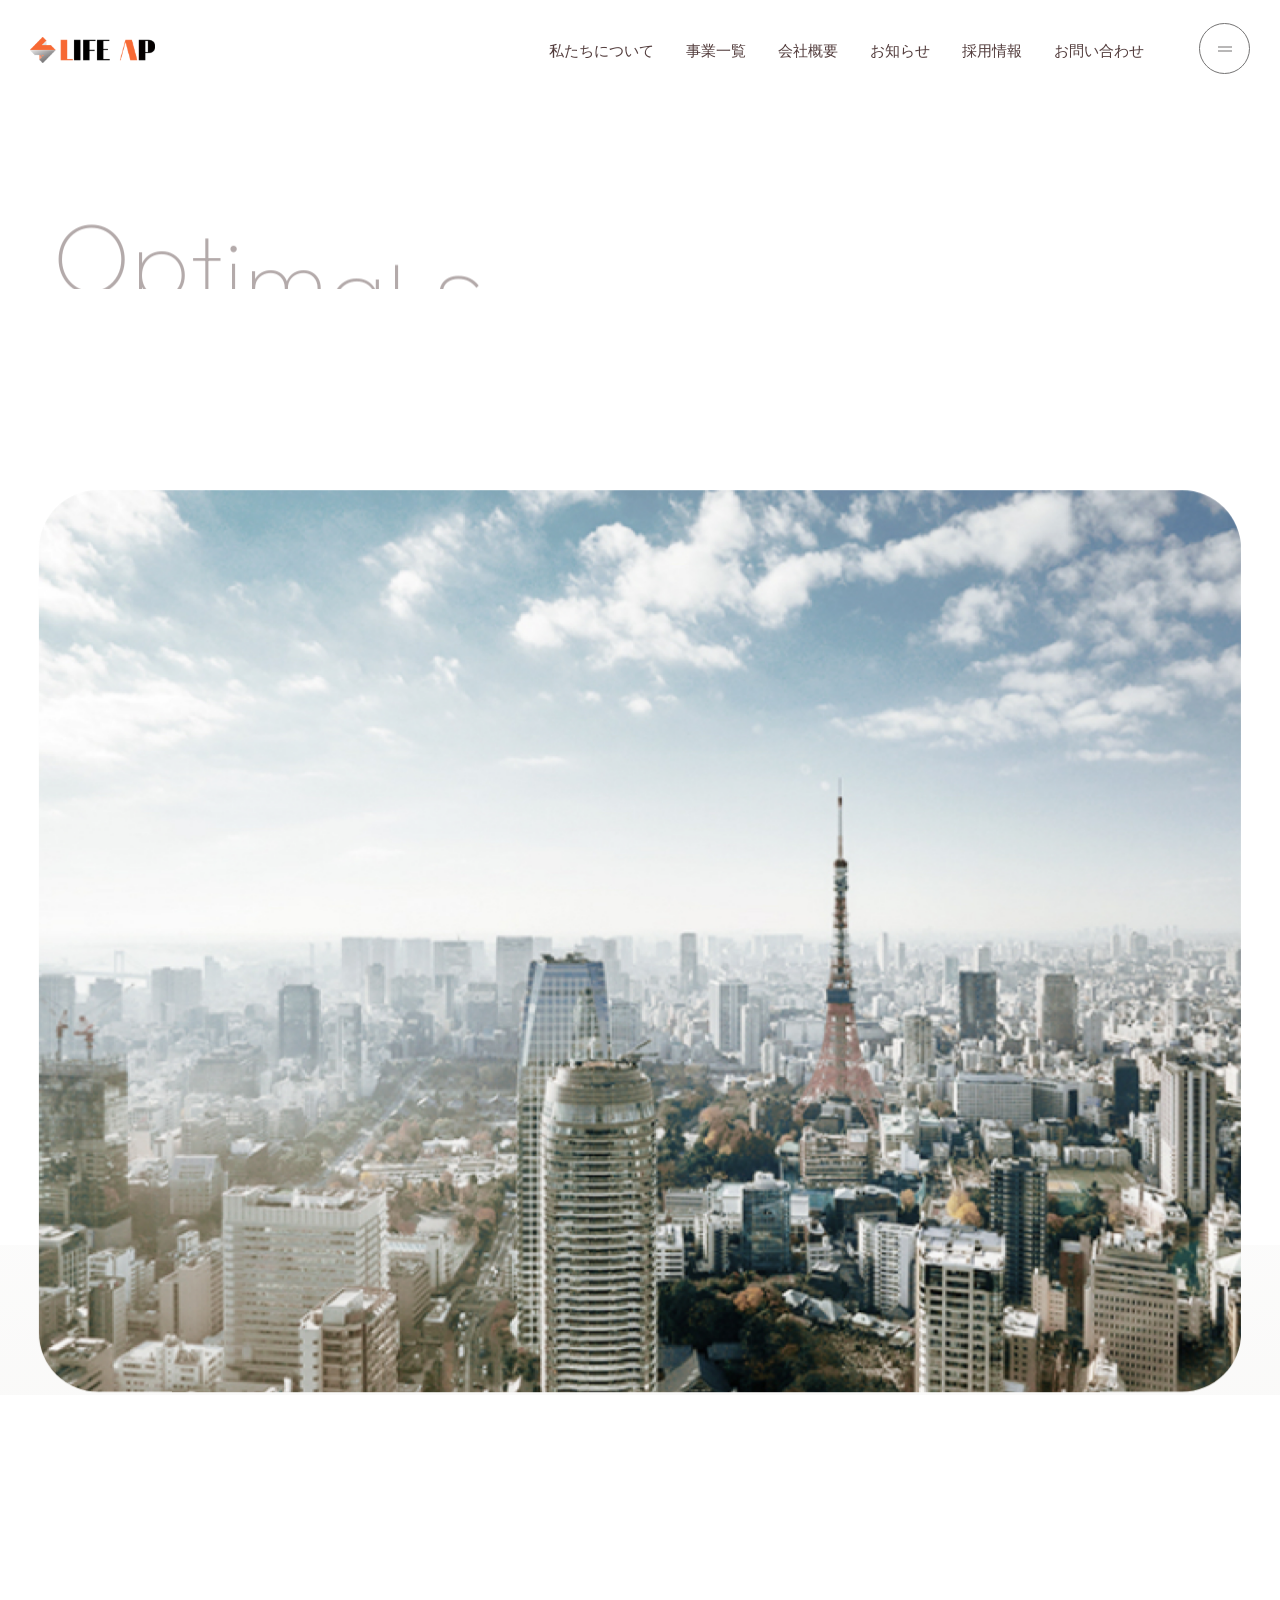
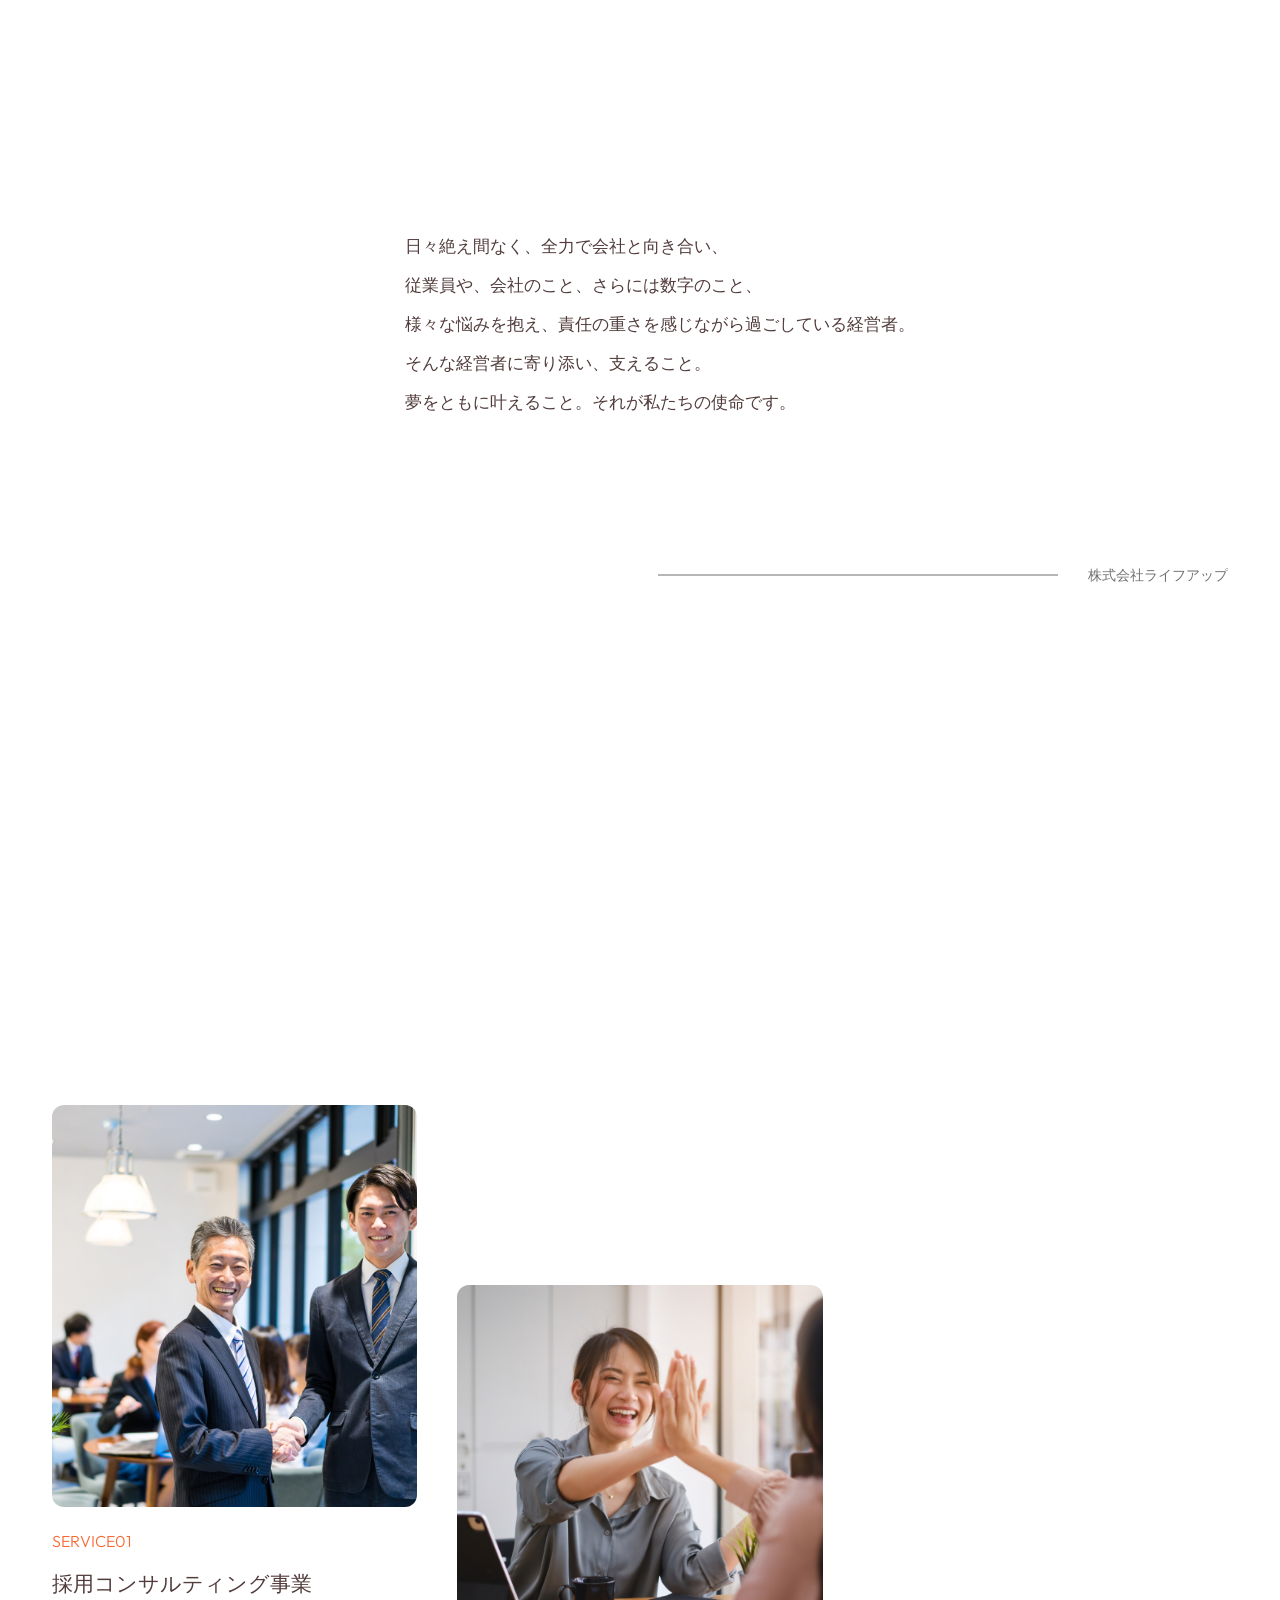
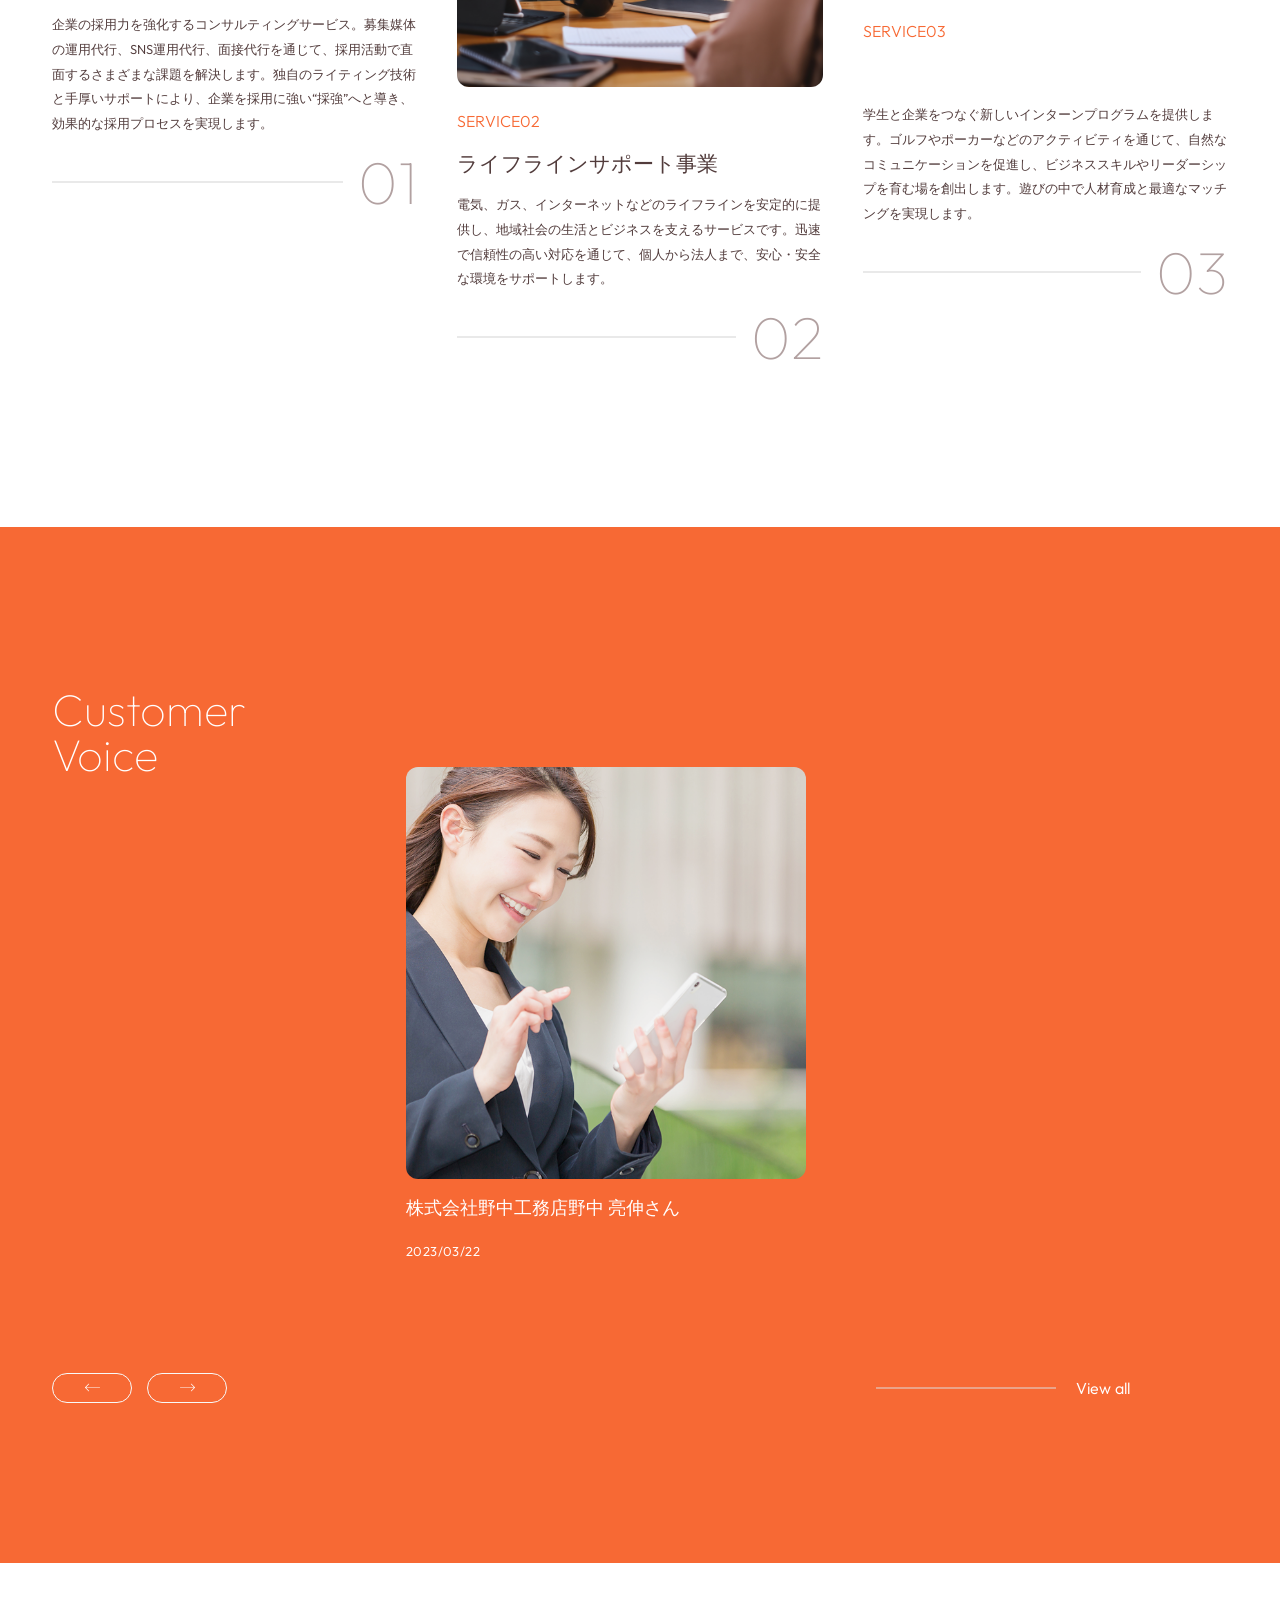
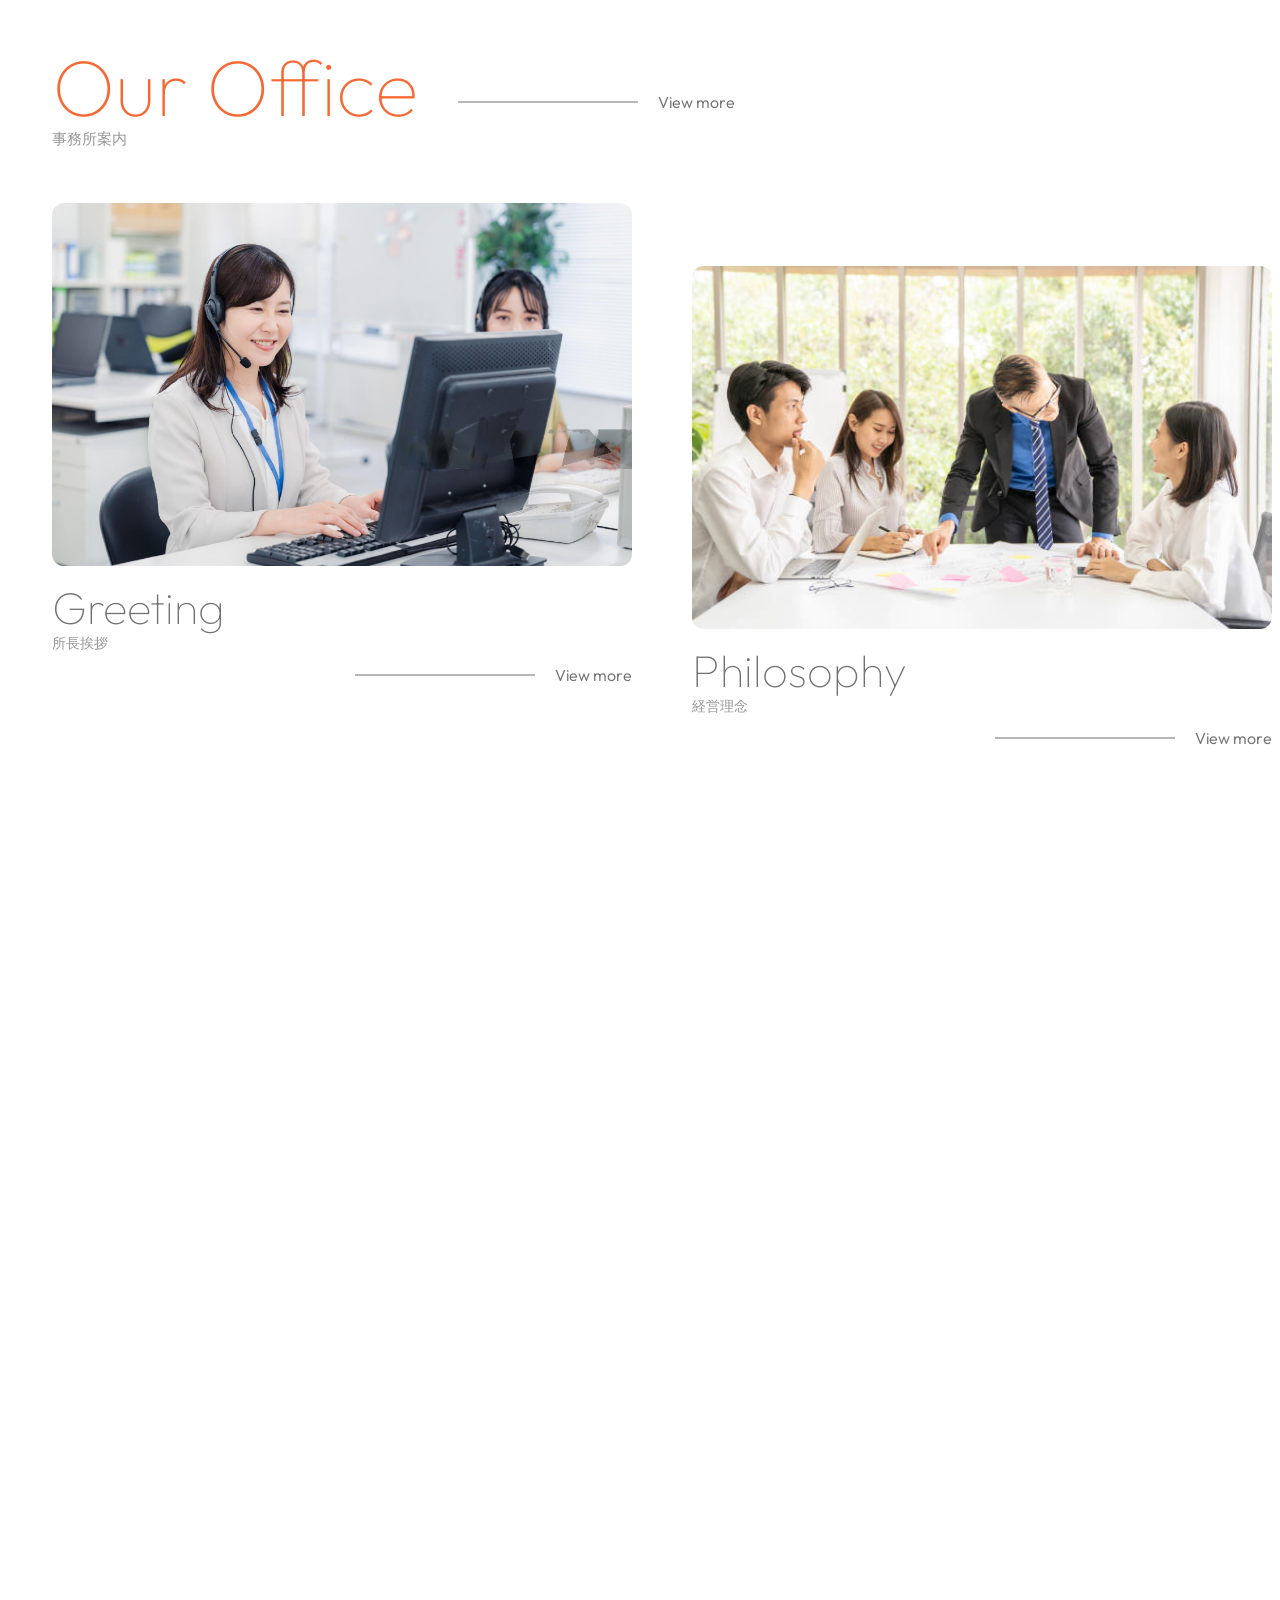
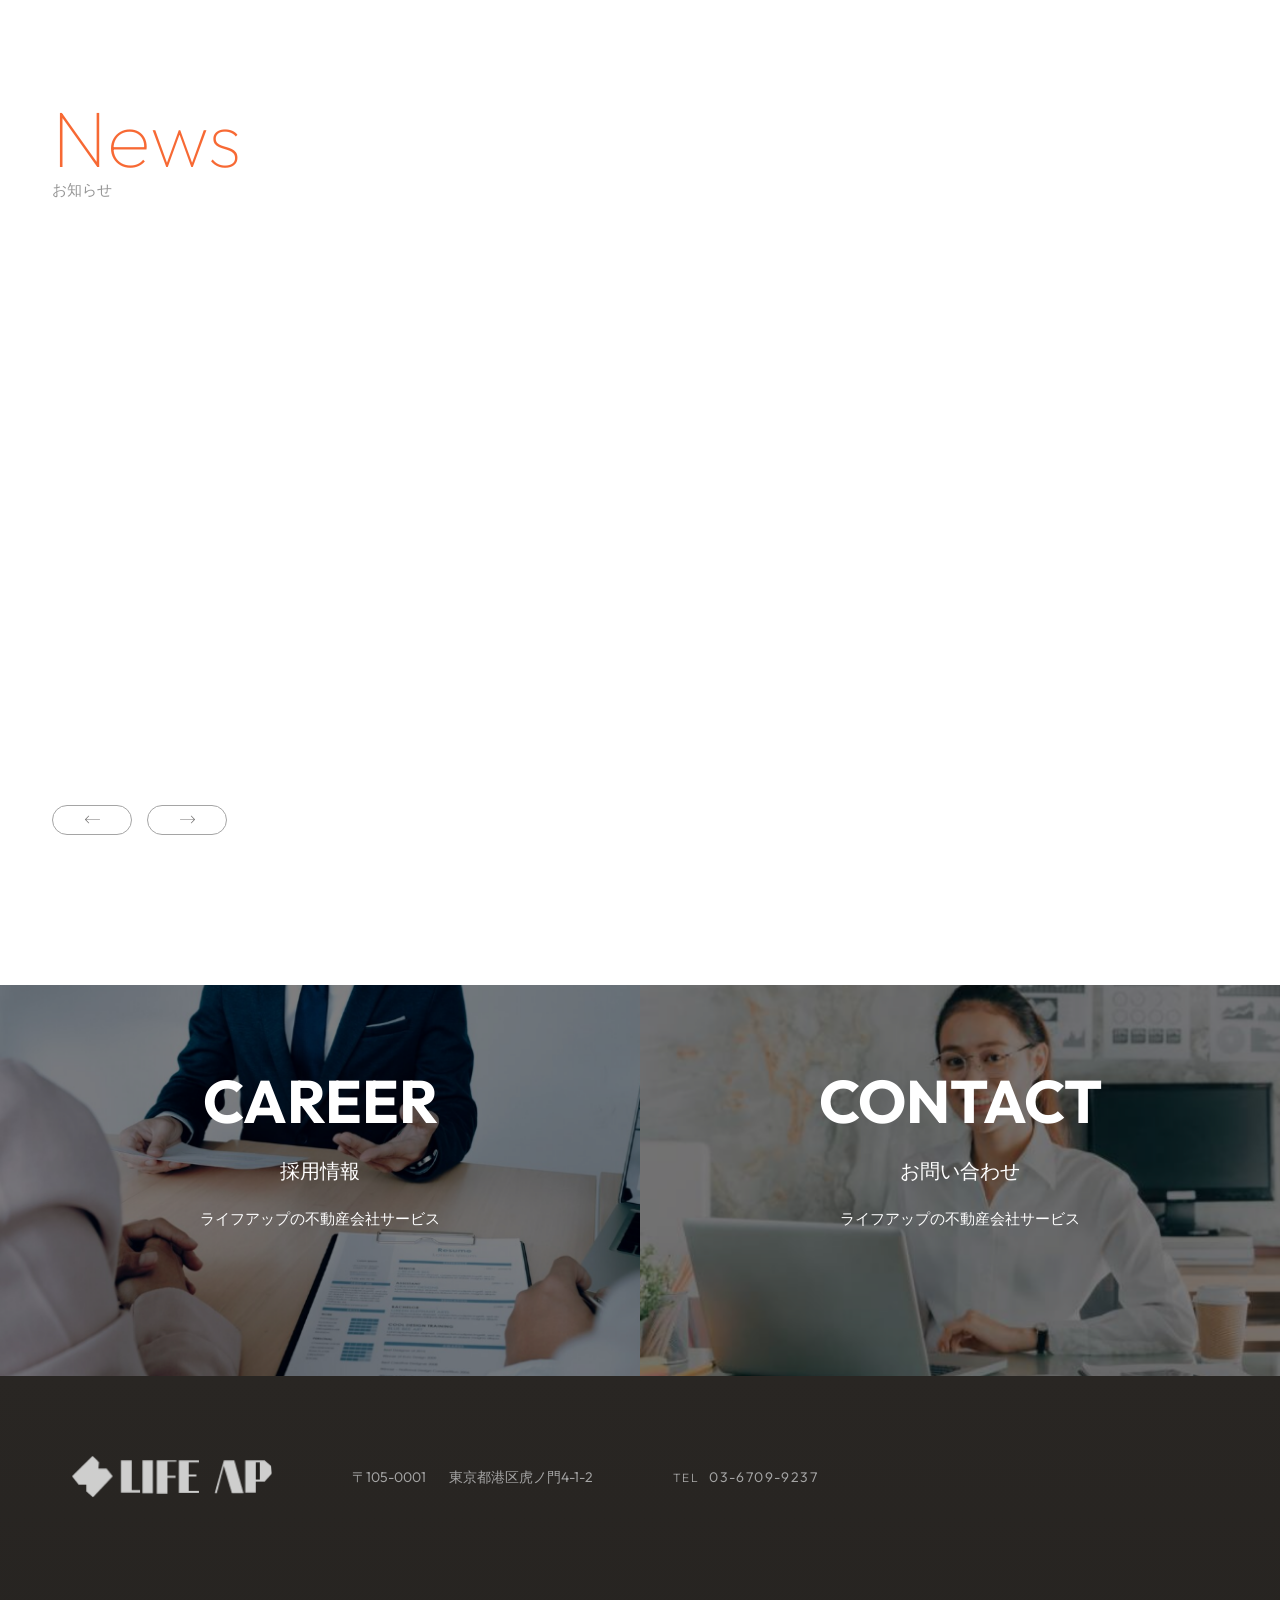
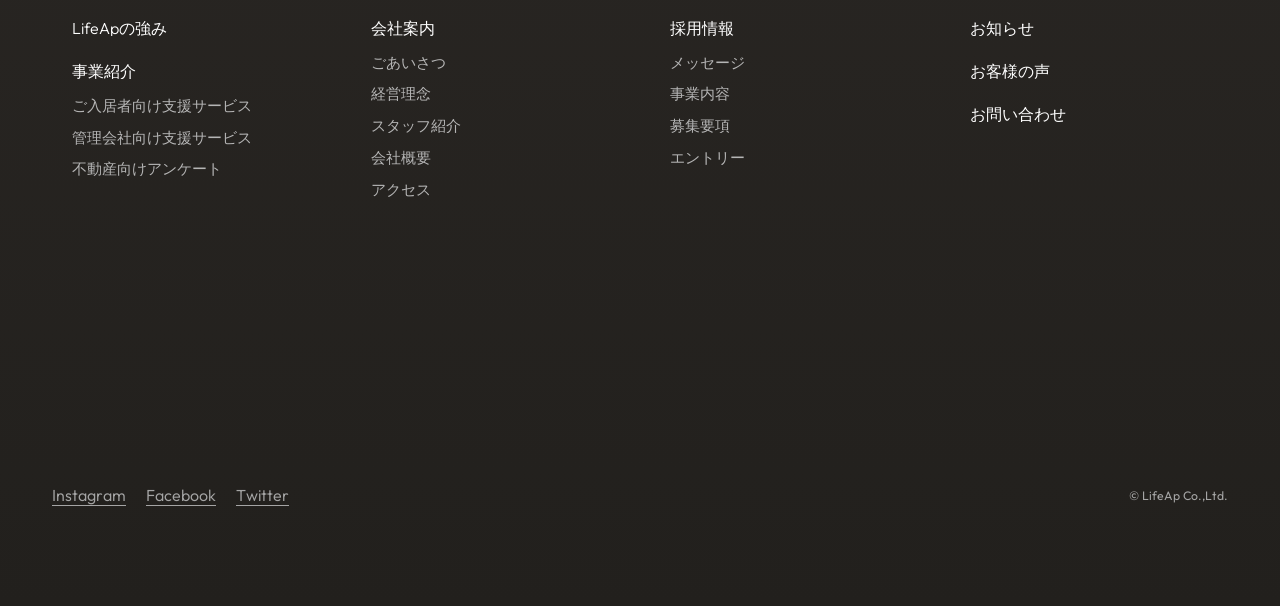
==== commit 69539344: "fix: additional requirement" ====
--- a/index.html
+++ b/index.html
@@ -11,13 +11,12 @@
     <link rel="preconnect" href="https://fonts.gstatic.com" crossorigin="">
     <link rel="preconnect" href="https://fonts.googleapis.com" crossorigin="">
     <link href="https://fonts.googleapis.com/css2?family=Outfit:wght@100;300;400;500&display=swap" rel="stylesheet">
-    <link rel="stylesheet"
-        href="https://fonts.googleapis.com/css2?family=Material+Symbols+Rounded:opsz,wght,FILL,GRAD@20..48,100..700,0..1,-50..200">
+    <link rel="stylesheet" href="https://fonts.googleapis.com/css2?family=Material+Symbols+Rounded:opsz,wght,FILL,GRAD@20..48,100..700,0..1,-50..200">
     <title>株式会社ライフアップ｜ライフライン取次・不動産アライアンスサービス</title>
     <meta name="description" content="株式会社ライフアップは、ライフラインの取次など不動産会社専用の各種サービスを展開しています。不動産会社とエンドユーザーの架け橋となる会社です。">
     <style id='classic-theme-styles-inline-css' type='text/css'>
         /*! This file is auto-generated */
-
+        
         .wp-block-button__link {
             color: #fff;
             background-color: #32373c;
@@ -27,7 +26,7 @@
             padding: calc(.667em + 2px) calc(1.333em + 2px);
             font-size: 1.125em
         }
-
+        
         .wp-block-file__button {
             background: #32373c;
             color: #fff;
@@ -77,324 +76,324 @@
             --wp--preset--shadow--outlined: 6px 6px 0px -3px rgba(255, 255, 255, 1), 6px 6px rgba(0, 0, 0, 1);
             --wp--preset--shadow--crisp: 6px 6px 0px rgba(0, 0, 0, 1)
         }
-
-        :where(.is-layout-flex) {
+        
+         :where(.is-layout-flex) {
             gap: .5em
         }
-
-        :where(.is-layout-grid) {
+        
+         :where(.is-layout-grid) {
             gap: .5em
         }
-
+        
         body .is-layout-flow>.alignleft {
             float: left;
             margin-inline-start: 0;
             margin-inline-end: 2em
         }
-
+        
         body .is-layout-flow>.alignright {
             float: right;
             margin-inline-start: 2em;
             margin-inline-end: 0
         }
-
+        
         body .is-layout-flow>.aligncenter {
             margin-left: auto !important;
             margin-right: auto !important
         }
-
+        
         body .is-layout-constrained>.alignleft {
             float: left;
             margin-inline-start: 0;
             margin-inline-end: 2em
         }
-
+        
         body .is-layout-constrained>.alignright {
             float: right;
             margin-inline-start: 2em;
             margin-inline-end: 0
         }
-
+        
         body .is-layout-constrained>.aligncenter {
             margin-left: auto !important;
             margin-right: auto !important
         }
-
+        
         body .is-layout-constrained>:where(:not(.alignleft):not(.alignright):not(.alignfull)) {
             max-width: var(--wp--style--global--content-size);
             margin-left: auto !important;
             margin-right: auto !important
         }
-
+        
         body .is-layout-constrained>.alignwide {
             max-width: var(--wp--style--global--wide-size)
         }
-
+        
         body .is-layout-flex {
             display: flex
         }
-
+        
         body .is-layout-flex {
             flex-wrap: wrap;
             align-items: center
         }
-
+        
         body .is-layout-flex>* {
             margin: 0
         }
-
+        
         body .is-layout-grid {
             display: grid
         }
-
+        
         body .is-layout-grid>* {
             margin: 0
         }
-
-        :where(.wp-block-columns.is-layout-flex) {
+        
+         :where(.wp-block-columns.is-layout-flex) {
             gap: 2em
         }
-
-        :where(.wp-block-columns.is-layout-grid) {
+        
+         :where(.wp-block-columns.is-layout-grid) {
             gap: 2em
         }
-
-        :where(.wp-block-post-template.is-layout-flex) {
+        
+         :where(.wp-block-post-template.is-layout-flex) {
             gap: 1.25em
         }
-
-        :where(.wp-block-post-template.is-layout-grid) {
+        
+         :where(.wp-block-post-template.is-layout-grid) {
             gap: 1.25em
         }
-
+        
         .has-black-color {
             color: var(--wp--preset--color--black) !important
         }
-
+        
         .has-cyan-bluish-gray-color {
             color: var(--wp--preset--color--cyan-bluish-gray) !important
         }
-
+        
         .has-white-color {
             color: var(--wp--preset--color--white) !important
         }
-
+        
         .has-pale-pink-color {
             color: var(--wp--preset--color--pale-pink) !important
         }
-
+        
         .has-vivid-red-color {
             color: var(--wp--preset--color--vivid-red) !important
         }
-
+        
         .has-luminous-vivid-orange-color {
             color: var(--wp--preset--color--luminous-vivid-orange) !important
         }
-
+        
         .has-luminous-vivid-amber-color {
             color: var(--wp--preset--color--luminous-vivid-amber) !important
         }
-
+        
         .has-light-green-cyan-color {
             color: var(--wp--preset--color--light-green-cyan) !important
         }
-
+        
         .has-vivid-green-cyan-color {
             color: var(--wp--preset--color--vivid-green-cyan) !important
         }
-
+        
         .has-pale-cyan-blue-color {
             color: var(--wp--preset--color--pale-cyan-blue) !important
         }
-
+        
         .has-vivid-cyan-blue-color {
             color: var(--wp--preset--color--vivid-cyan-blue) !important
         }
-
+        
         .has-vivid-purple-color {
             color: var(--wp--preset--color--vivid-purple) !important
         }
-
+        
         .has-black-background-color {
             background-color: var(--wp--preset--color--black) !important
         }
-
+        
         .has-cyan-bluish-gray-background-color {
             background-color: var(--wp--preset--color--cyan-bluish-gray) !important
         }
-
+        
         .has-white-background-color {
             background-color: var(--wp--preset--color--white) !important
         }
-
+        
         .has-pale-pink-background-color {
             background-color: var(--wp--preset--color--pale-pink) !important
         }
-
+        
         .has-vivid-red-background-color {
             background-color: var(--wp--preset--color--vivid-red) !important
         }
-
+        
         .has-luminous-vivid-orange-background-color {
             background-color: var(--wp--preset--color--luminous-vivid-orange) !important
         }
-
+        
         .has-luminous-vivid-amber-background-color {
             background-color: var(--wp--preset--color--luminous-vivid-amber) !important
         }
-
+        
         .has-light-green-cyan-background-color {
             background-color: var(--wp--preset--color--light-green-cyan) !important
         }
-
+        
         .has-vivid-green-cyan-background-color {
             background-color: var(--wp--preset--color--vivid-green-cyan) !important
         }
-
+        
         .has-pale-cyan-blue-background-color {
             background-color: var(--wp--preset--color--pale-cyan-blue) !important
         }
-
+        
         .has-vivid-cyan-blue-background-color {
             background-color: var(--wp--preset--color--vivid-cyan-blue) !important
         }
-
+        
         .has-vivid-purple-background-color {
             background-color: var(--wp--preset--color--vivid-purple) !important
         }
-
+        
         .has-black-border-color {
             border-color: var(--wp--preset--color--black) !important
         }
-
+        
         .has-cyan-bluish-gray-border-color {
             border-color: var(--wp--preset--color--cyan-bluish-gray) !important
         }
-
+        
         .has-white-border-color {
             border-color: var(--wp--preset--color--white) !important
         }
-
+        
         .has-pale-pink-border-color {
             border-color: var(--wp--preset--color--pale-pink) !important
         }
-
+        
         .has-vivid-red-border-color {
             border-color: var(--wp--preset--color--vivid-red) !important
         }
-
+        
         .has-luminous-vivid-orange-border-color {
             border-color: var(--wp--preset--color--luminous-vivid-orange) !important
         }
-
+        
         .has-luminous-vivid-amber-border-color {
             border-color: var(--wp--preset--color--luminous-vivid-amber) !important
         }
-
+        
         .has-light-green-cyan-border-color {
             border-color: var(--wp--preset--color--light-green-cyan) !important
         }
-
+        
         .has-vivid-green-cyan-border-color {
             border-color: var(--wp--preset--color--vivid-green-cyan) !important
         }
-
+        
         .has-pale-cyan-blue-border-color {
             border-color: var(--wp--preset--color--pale-cyan-blue) !important
         }
-
+        
         .has-vivid-cyan-blue-border-color {
             border-color: var(--wp--preset--color--vivid-cyan-blue) !important
         }
-
+        
         .has-vivid-purple-border-color {
             border-color: var(--wp--preset--color--vivid-purple) !important
         }
-
+        
         .has-vivid-cyan-blue-to-vivid-purple-gradient-background {
             background: var(--wp--preset--gradient--vivid-cyan-blue-to-vivid-purple) !important
         }
-
+        
         .has-light-green-cyan-to-vivid-green-cyan-gradient-background {
             background: var(--wp--preset--gradient--light-green-cyan-to-vivid-green-cyan) !important
         }
-
+        
         .has-luminous-vivid-amber-to-luminous-vivid-orange-gradient-background {
             background: var(--wp--preset--gradient--luminous-vivid-amber-to-luminous-vivid-orange) !important
         }
-
+        
         .has-luminous-vivid-orange-to-vivid-red-gradient-background {
             background: var(--wp--preset--gradient--luminous-vivid-orange-to-vivid-red) !important
         }
-
+        
         .has-very-light-gray-to-cyan-bluish-gray-gradient-background {
             background: var(--wp--preset--gradient--very-light-gray-to-cyan-bluish-gray) !important
         }
-
+        
         .has-cool-to-warm-spectrum-gradient-background {
             background: var(--wp--preset--gradient--cool-to-warm-spectrum) !important
         }
-
+        
         .has-blush-light-purple-gradient-background {
             background: var(--wp--preset--gradient--blush-light-purple) !important
         }
-
+        
         .has-blush-bordeaux-gradient-background {
             background: var(--wp--preset--gradient--blush-bordeaux) !important
         }
-
+        
         .has-luminous-dusk-gradient-background {
             background: var(--wp--preset--gradient--luminous-dusk) !important
         }
-
+        
         .has-pale-ocean-gradient-background {
             background: var(--wp--preset--gradient--pale-ocean) !important
         }
-
+        
         .has-electric-grass-gradient-background {
             background: var(--wp--preset--gradient--electric-grass) !important
         }
-
+        
         .has-midnight-gradient-background {
             background: var(--wp--preset--gradient--midnight) !important
         }
-
+        
         .has-small-font-size {
             font-size: var(--wp--preset--font-size--small) !important
         }
-
+        
         .has-medium-font-size {
             font-size: var(--wp--preset--font-size--medium) !important
         }
-
+        
         .has-large-font-size {
             font-size: var(--wp--preset--font-size--large) !important
         }
-
+        
         .has-x-large-font-size {
             font-size: var(--wp--preset--font-size--x-large) !important
         }
-
+        
         .wp-block-navigation a:where(:not(.wp-element-button)) {
             color: inherit
         }
-
-        :where(.wp-block-post-template.is-layout-flex) {
+        
+         :where(.wp-block-post-template.is-layout-flex) {
             gap: 1.25em
         }
-
-        :where(.wp-block-post-template.is-layout-grid) {
+        
+         :where(.wp-block-post-template.is-layout-grid) {
             gap: 1.25em
         }
-
-        :where(.wp-block-columns.is-layout-flex) {
+        
+         :where(.wp-block-columns.is-layout-flex) {
             gap: 2em
         }
-
-        :where(.wp-block-columns.is-layout-grid) {
+        
+         :where(.wp-block-columns.is-layout-grid) {
             gap: 2em
         }
-
+        
         .wp-block-pullquote {
             font-size: 1.5em;
             line-height: 1.6
@@ -437,44 +436,35 @@
                                     <div class="col-md-6">
                                         <ul class="l-drawer-nav">
                                             <li class="l-drawer-nav__item">
-                                                <a href="/index.html" class="l-drawer-nav__link" data-drawer-links=""
-                                                    data-hover-animation="" data-drawer="top"> <span> <span
+                                                <a href="/index.html" class="l-drawer-nav__link" data-drawer-links="" data-hover-animation="" data-drawer="top"> <span> <span
                                                             data-hover-animation-target="">トップページ</span> </span>
                                                 </a>
                                             </li>
                                             <li class="l-drawer-nav__item">
-                                                <a href="/about.html" class="l-drawer-nav__link" data-drawer-links=""
-                                                    data-hover-animation="" data-drawer="strength">
+                                                <a href="/about.html" class="l-drawer-nav__link" data-drawer-links="" data-hover-animation="" data-drawer="strength">
                                                     <span> <span data-hover-animation-target="">LifeApの強み</span>
                                                     </span>
                                                 </a>
                                             </li>
                                             <li class="l-drawer-nav__item">
-                                                <a href="/service.html" class="l-drawer-nav__link" data-drawer-links=""
-                                                    data-hover-animation="" data-drawer="service">
+                                                <a href="/service.html" class="l-drawer-nav__link" data-drawer-links="" data-hover-animation="" data-drawer="service">
                                                     <span> <span data-hover-animation-target="">事業紹介</span> </span>
                                                 </a>
                                                 <ul class="l-drawer-nav__children">
                                                     <li class="l-drawer-nav__item">
-                                                        <a href="/service.html/#one" class="l-drawer-nav__link"
-                                                            data-drawer-links="" data-hover-animation=""
-                                                            data-drawer="service"> <span> <span
+                                                        <a href="/service.html/#one" class="l-drawer-nav__link" data-drawer-links="" data-hover-animation="" data-drawer="service"> <span> <span
                                                                     data-hover-animation-target="">ご入居者向け支援サービス</span>
                                                             </span>
                                                         </a>
                                                     </li>
                                                     <li class="l-drawer-nav__item">
-                                                        <a href="/service.html/#one" class="l-drawer-nav__link"
-                                                            data-drawer-links="" data-hover-animation=""
-                                                            data-drawer="service"> <span> <span
+                                                        <a href="/service.html/#one" class="l-drawer-nav__link" data-drawer-links="" data-hover-animation="" data-drawer="service"> <span> <span
                                                                     data-hover-animation-target="">管理会社向け支援サービス</span>
                                                             </span>
                                                         </a>
                                                     </li>
                                                     <li class="l-drawer-nav__item">
-                                                        <a href="/service.html/#one" class="l-drawer-nav__link"
-                                                            data-drawer-links="" data-hover-animation=""
-                                                            data-drawer="service"> <span> <span
+                                                        <a href="/service.html/#one" class="l-drawer-nav__link" data-drawer-links="" data-hover-animation="" data-drawer="service"> <span> <span
                                                                     data-hover-animation-target="">不動産向けアンケート</span>
                                                             </span>
                                                         </a>
@@ -484,43 +474,32 @@
                                         </ul>
                                         <ul class="l-drawer-nav">
                                             <li class="l-drawer-nav__item">
-                                                <a href="/greeting.html" class="l-drawer-nav__link" data-drawer-links=""
-                                                    data-hover-animation="" data-drawer="office">
+                                                <a href="/greeting.html" class="l-drawer-nav__link" data-drawer-links="" data-hover-animation="" data-drawer="office">
                                                     <span> <span data-hover-animation-target="">会社案内</span> </span>
                                                 </a>
                                                 <ul class="l-drawer-nav__children">
                                                     <li class="l-drawer-nav__item">
-                                                        <a href="/greeting.html" class="l-drawer-nav__link"
-                                                            data-drawer-links="" data-hover-animation=""
-                                                            data-drawer="office"> <span> <span
+                                                        <a href="/greeting.html" class="l-drawer-nav__link" data-drawer-links="" data-hover-animation="" data-drawer="office"> <span> <span
                                                                     data-hover-animation-target="">ごあいさつ</span> </span>
                                                         </a>
                                                     </li>
                                                     <li class="l-drawer-nav__item">
-                                                        <a href="/outline.html" class="l-drawer-nav__link"
-                                                            data-drawer-links="" data-hover-animation=""
-                                                            data-drawer="office"> <span> <span
+                                                        <a href="/outline.html" class="l-drawer-nav__link" data-drawer-links="" data-hover-animation="" data-drawer="office"> <span> <span
                                                                     data-hover-animation-target="">経営理念</span> </span>
                                                         </a>
                                                     </li>
                                                     <li class="l-drawer-nav__item">
-                                                        <a href="/member.html" class="l-drawer-nav__link"
-                                                            data-drawer-links="" data-hover-animation=""
-                                                            data-drawer="office"> <span> <span
+                                                        <a href="/member.html" class="l-drawer-nav__link" data-drawer-links="" data-hover-animation="" data-drawer="office"> <span> <span
                                                                     data-hover-animation-target="">スタッフ紹介</span> </span>
                                                         </a>
                                                     </li>
                                                     <li class="l-drawer-nav__item">
-                                                        <a href="/outline.html" class="l-drawer-nav__link"
-                                                            data-drawer-links="" data-hover-animation=""
-                                                            data-drawer="office"> <span> <span
+                                                        <a href="/outline.html" class="l-drawer-nav__link" data-drawer-links="" data-hover-animation="" data-drawer="office"> <span> <span
                                                                     data-hover-animation-target="">会社概要</span> </span>
                                                         </a>
                                                     </li>
                                                     <li class="l-drawer-nav__item">
-                                                        <a href="/outline.html" class="l-drawer-nav__link"
-                                                            data-drawer-links="" data-hover-animation=""
-                                                            data-drawer="office"> <span> <span
+                                                        <a href="/outline.html" class="l-drawer-nav__link" data-drawer-links="" data-hover-animation="" data-drawer="office"> <span> <span
                                                                     data-hover-animation-target="">アクセス</span> </span>
                                                         </a>
                                                     </li>
@@ -531,38 +510,29 @@
                                     <div class="col-md-6">
                                         <ul class="l-drawer-nav">
                                             <li class="l-drawer-nav__item">
-                                                <a href="/recruit.html" class="l-drawer-nav__link" data-drawer-links=""
-                                                    data-hover-animation="" data-drawer="recruit">
+                                                <a href="/recruit.html" class="l-drawer-nav__link" data-drawer-links="" data-hover-animation="" data-drawer="recruit">
                                                     <span> <span data-hover-animation-target="">採用情報</span> </span>
                                                 </a>
                                                 <ul class="l-drawer-nav__children">
                                                     <li class="l-drawer-nav__item">
-                                                        <a href="/recruit.html/#message" class="l-drawer-nav__link"
-                                                            data-drawer-links="" data-hover-animation=""
-                                                            data-drawer="recruit"> <span> <span
+                                                        <a href="/recruit.html/#message" class="l-drawer-nav__link" data-drawer-links="" data-hover-animation="" data-drawer="recruit"> <span> <span
                                                                     data-hover-animation-target="">メッセージ</span> </span>
                                                         </a>
                                                     </li>
                                                     <li class="l-drawer-nav__item">
-                                                        <a href="/recruit.html" class="l-drawer-nav__link"
-                                                            data-drawer-links="" data-hover-animation=""
-                                                            data-drawer="recruit"> <span> <span
+                                                        <a href="/recruit.html" class="l-drawer-nav__link" data-drawer-links="" data-hover-animation="" data-drawer="recruit"> <span> <span
                                                                     data-hover-animation-target="">事業内容</span>
                                                             </span>
                                                         </a>
                                                     </li>
                                                     <li class="l-drawer-nav__item">
-                                                        <a href="/recruit.html" class="l-drawer-nav__link"
-                                                            data-drawer-links="" data-hover-animation=""
-                                                            data-drawer="recruit"> <span> <span
+                                                        <a href="/recruit.html" class="l-drawer-nav__link" data-drawer-links="" data-hover-animation="" data-drawer="recruit"> <span> <span
                                                                     data-hover-animation-target="">募集要項</span>
                                                             </span>
                                                         </a>
                                                     </li>
                                                     <li class="l-drawer-nav__item">
-                                                        <a href="/recruit.html/#requirement" class="l-drawer-nav__link"
-                                                            data-drawer-links="" data-hover-animation=""
-                                                            data-drawer="recruit"> <span> <span
+                                                        <a href="/recruit.html/#requirement" class="l-drawer-nav__link" data-drawer-links="" data-hover-animation="" data-drawer="recruit"> <span> <span
                                                                     data-hover-animation-target="">エントリー</span> </span>
                                                         </a>
                                                     </li>
@@ -571,21 +541,18 @@
                                         </ul>
                                         <ul class="l-drawer-nav">
                                             <li class="l-drawer-nav__item">
-                                                <a href="/news.html" class="l-drawer-nav__link" data-drawer-links=""
-                                                    data-hover-animation="" data-drawer="others"> <span> <span
+                                                <a href="/news.html" class="l-drawer-nav__link" data-drawer-links="" data-hover-animation="" data-drawer="others"> <span> <span
                                                             data-hover-animation-target="">お知らせ</span> </span>
                                                 </a>
                                             </li>
                                             <li class="l-drawer-nav__item">
-                                                <a href="#" class="l-drawer-nav__link" data-drawer-links=""
-                                                    data-hover-animation="" data-drawer="others">
+                                                <a href="#" class="l-drawer-nav__link" data-drawer-links="" data-hover-animation="" data-drawer="others">
                                                     <span> <span data-hover-animation-target="">お客様の声</span> </span>
                                                 </a>
                                             </li>
 
                                             <li class="l-drawer-nav__item">
-                                                <a href="/contact.html" class="l-drawer-nav__link" data-drawer-links=""
-                                                    data-hover-animation="" data-drawer="others">
+                                                <a href="/contact.html" class="l-drawer-nav__link" data-drawer-links="" data-hover-animation="" data-drawer="others">
                                                     <span> <span data-hover-animation-target="">お問い合わせ</span> </span>
                                                 </a>
                                             </li>
@@ -609,23 +576,17 @@
                     <div id="l-gnav">
                         <nav>
                             <ul class="l-gnav__nav">
-                                <li class="l-gnav__item"><a href="/about.html" class="l-gnav__link"
-                                        data-hover-animation=""><span><span
+                                <li class="l-gnav__item"><a href="/about.html" class="l-gnav__link" data-hover-animation=""><span><span
                                                 data-hover-animation-target="">私たちについて</span></span></a></li>
-                                <li class="l-gnav__item"><a href="/service.html" class="l-gnav__link"
-                                        data-hover-animation=""><span><span
+                                <li class="l-gnav__item"><a href="/service.html" class="l-gnav__link" data-hover-animation=""><span><span
                                                 data-hover-animation-target="">事業一覧</span></span></a></li>
-                                <li class="l-gnav__item"><a href="/about.html" class="l-gnav__link"
-                                        data-hover-animation=""><span><span
+                                <li class="l-gnav__item"><a href="/about.html" class="l-gnav__link" data-hover-animation=""><span><span
                                                 data-hover-animation-target="">会社概要</span></span></a></li>
-                                <li class="l-gnav__item"><a href="/news.html" class="l-gnav__link"
-                                        data-hover-animation=""><span><span
+                                <li class="l-gnav__item"><a href="/news.html" class="l-gnav__link" data-hover-animation=""><span><span
                                                 data-hover-animation-target="">お知らせ</span></span></a></li>
-                                <li class="l-gnav__item"><a href="/recruit.html" class="l-gnav__link"
-                                        data-hover-animation=""><span><span
+                                <li class="l-gnav__item"><a href="/recruit.html" class="l-gnav__link" data-hover-animation=""><span><span
                                                 data-hover-animation-target="">採用情報</span></span></a></li>
-                                <li class="l-gnav__item"><a href="/contact.html" class="l-gnav__link"
-                                        data-hover-animation=""><span><span
+                                <li class="l-gnav__item"><a href="/contact.html" class="l-gnav__link" data-hover-animation=""><span><span
                                                 data-hover-animation-target="">お問い合わせ</span></span></a></li>
                             </ul>
                         </nav>
@@ -642,36 +603,23 @@
                                 <div class="p-index-hero__wrapper">
                                     <div class="container-fluid">
                                         <h2 class="p-index-hero__catch">
-                                            <div class="p-index-hero__catch--ja"><span
-                                                    class="p-index-hero__catch--ja-inner">それぞれの企業に合った最適な解決策を。</span>
+                                            <div class="p-index-hero__catch--ja"><span class="p-index-hero__catch--ja-inner">それぞれの企業に合った最適な解決策を。</span>
                                             </div>
                                             <div class="sr-only">Optimal solution for each company</div>
                                             <div class="p-index-hero__catch--en" translate="no" aria-hidden="true">
-                                                <div class="p-index-hero__catch--l1"> <span
-                                                        class="p-index-hero__catch-strs">Optimal</span> <span
-                                                        class="p-index-hero__catch-strs">Solution</span></div>
-                                                <div class="p-index-hero__catch--l2"> <span
-                                                        class="p-index-hero__catch-strs">For</span> <span
-                                                        class="p-index-hero__catch-strs"
-                                                        style="color: #F76934; font-family: 'Snell Roundhand'; ">LIFEAP</span>
+                                                <div class="p-index-hero__catch--l1"> <span class="p-index-hero__catch-strs">Optimal</span> <span class="p-index-hero__catch-strs">Solution</span></div>
+                                                <div class="p-index-hero__catch--l2"> <span class="p-index-hero__catch-strs">For</span> <span class="p-index-hero__catch-strs" style="color: #F76934; font-family: 'Snell Roundhand'; ">LIFEAP</span>
                                                     <span class="p-index-hero__catch-strs">Company</span>
                                                 </div>
                                             </div>
                                         </h2>
-                                        <a href="#strenth" class="p-index-hero__scroller" aria-label="Scroll"> <svg
-                                                class="p-index-hero__scroller-arrow" aria-hidden="true" role="img"
-                                                width="21" height="28" viewbox="0 0 21 28" fill="none"
-                                                xmlns="http://www.w3.org/2000/svg">
+                                        <a href="#strenth" class="p-index-hero__scroller" aria-label="Scroll"> <svg class="p-index-hero__scroller-arrow" aria-hidden="true" role="img" width="21" height="28" viewbox="0 0 21 28" fill="none" xmlns="http://www.w3.org/2000/svg">
                                                 <path
                                                     d="M20.3151 18.0259L10.8729 27.4681C10.7699 27.571 10.6349 27.6226 10.5 27.6226C10.365 27.6226 10.2301 27.571 10.1271 27.4681L0.684841 18.0259C0.478914 17.82 0.478914 17.4861 0.684841 17.2801C0.890716 17.0742 1.22463 17.0742 1.43061 17.2801L9.97263 25.8221V1.1499C9.97263 0.85865 10.2087 0.622559 10.5 0.622559C10.7912 0.622559 11.0273 0.85865 11.0273 1.1499V25.8221L19.5693 17.2801C19.7753 17.0742 20.1092 17.0742 20.3151 17.2801C20.521 17.486 20.521 17.8199 20.3151 18.0259Z"
                                                     fill="#523C3C"></path>
-                                            </svg> <svg class="p-index-hero__scroller-circle-over" aria-hidden="true"
-                                                role="img" width="125" height="125" viewbox="0 0 125 125" fill="none"
-                                                xmlns="http://www.w3.org/2000/svg">
+                                            </svg> <svg class="p-index-hero__scroller-circle-over" aria-hidden="true" role="img" width="125" height="125" viewbox="0 0 125 125" fill="none" xmlns="http://www.w3.org/2000/svg">
                                                 <rect x="0.5" y="0.5" width="124" height="124" rx="62"></rect>
-                                            </svg> <svg class="p-index-hero__scroller-circle-base" aria-hidden="true"
-                                                role="img" width="125" height="125" viewbox="0 0 125 125" fill="none"
-                                                xmlns="http://www.w3.org/2000/svg">
+                                            </svg> <svg class="p-index-hero__scroller-circle-base" aria-hidden="true" role="img" width="125" height="125" viewbox="0 0 125 125" fill="none" xmlns="http://www.w3.org/2000/svg">
                                                 <rect x="0.5" y="0.5" width="124" height="124" rx="62" stroke="#523C3C">
                                                 </rect>
                                             </svg> </a>
@@ -680,12 +628,10 @@
                                         <div class="swiper p-index-hero__slider">
                                             <div class="swiper-wrapper">
                                                 <div class="swiper-slide">
-                                                    <picture> <img src="assets\img\main\main01.jpg" decoding="async"
-                                                            alt="" width="2101" height="1358"> </picture>
+                                                    <picture> <img src="assets\img\main\main01.jpg" decoding="async" alt="" width="2101" height="1358"> </picture>
                                                 </div>
                                                 <div class="swiper-slide">
-                                                    <picture> <img src="assets\img\main\main02.jpg" decoding="async"
-                                                            alt="" width="2101" height="1358"> </picture>
+                                                    <picture> <img src="assets\img\main\main02.jpg" decoding="async" alt="" width="2101" height="1358"> </picture>
                                                 </div>
                                             </div>
                                         </div>
@@ -697,46 +643,49 @@
                                     <div class="p-index-strength__str" aria-hidden="true">
                                         <div class="p-index-strength__str-item p-index-strength__str-l1">
                                             <div data-scroll="" data-scroll-speed="4" data-scroll-delay=".4">
-                                                <span>SampleT</span><span>SampleT</span><span>SampleT</span><span>SampleT</span><span>SampleT</span><span>SampleT</span><span>SampleT</span><span>SampleT</span><span>SampleT</span>
+                                                <span>LIFE UP</span><span>LIFE UP</span><span>LIFE UP</span><span>LIFE
+                                                    UP</span><span>LIFE UP</span><span>LIFE UP</span><span>LIFE
+                                                    UP</span><span>LIFE UP</span><span>LIFE UP</span>
                                             </div>
                                         </div>
                                         <div class="p-index-strength__str-item p-index-strength__str-l2">
                                             <div data-scroll="" data-scroll-speed="-4" data-scroll-delay=".4">
-                                                <span>SampleT</span><span>SampleT</span><span>SampleT</span><span>SampleT</span><span>SampleT</span><span>SampleT</span><span>SampleT</span><span>SampleT</span><span>SampleT</span>
+                                                <span>LIFE UP</span><span>LIFE UP</span><span>LIFE UP</span><span>LIFE
+                                                    UP</span><span>LIFE UP</span><span>LIFE UP</span><span>LIFE
+                                                    UP</span><span>LIFE UP</span><span>LIFE UP</span>
                                             </div>
                                         </div>
                                         <div class="p-index-strength__str-item p-index-strength__str-l3">
                                             <div data-scroll="" data-scroll-speed="4" data-scroll-delay=".4">
-                                                <span>SampleText</span><span>SampleText</span><span>SampleText</span><span>SampleText</span><span>SampleText</span><span>SampleText</span><span>SampleText</span><span>SampleText</span><span>SampleText</span>
+                                                <span>LIFE UPext</span><span>LIFE UPext</span><span>LIFE
+                                                    UPext</span><span>LIFE UPext</span><span>LIFE UPext</span><span>LIFE
+                                                    UPext</span><span>LIFE UPext</span><span>LIFE UPext</span><span>LIFE
+                                                    UPext</span>
                                             </div>
                                         </div>
                                         <div class="p-index-strength__str-item p-index-strength__str-l4">
                                             <div data-scroll="" data-scroll-speed="-4" data-scroll-delay=".4">
-                                                <span>SampleT</span><span>SampleT</span><span>SampleT</span><span>SampleT</span><span>SampleT</span><span>SampleT</span><span>SampleT</span><span>SampleT</span><span>SampleT</span>
+                                                <span>LIFE UP</span><span>LIFE UP</span><span>LIFE UP</span><span>LIFE
+                                                    UP</span><span>LIFE UP</span><span>LIFE UP</span><span>LIFE
+                                                    UP</span><span>LIFE UP</span><span>LIFE UP</span>
                                             </div>
                                         </div>
                                     </div>
                                     <div class="container p-index-strength__inner" id="main-content">
                                         <div class="p-index-strength__content">
-                                            <h3 class="p-index-strength__heading"
-                                                data-scroll-trigger="js-scroll-to-top">
+                                            <h3 class="p-index-strength__heading" data-scroll-trigger="js-scroll-to-top">
                                                 <div class="p-index-strength__heading-l"><span>ともに考え、</span></div>
                                                 <div class="p-index-strength__heading-l"><span>ともに進む。</span></div>
                                             </h3>
                                             <div class="p-index-strength__body" data-scroll-trigger="js-scroll-to-top">
                                                 <p> <span class="display-block-content -xxs">日々絶え間なく、全力で会社と向き合い、</span>
-                                                    <span
-                                                        class="display-block-content -xxs">従業員や、会社のこと、さらには数字のこと、</span>
-                                                    様々な悩みを抱え、責任の重さを感じながら過ごしている経営者。
+                                                    <span class="display-block-content -xxs">従業員や、会社のこと、さらには数字のこと、</span> 様々な悩みを抱え、責任の重さを感じながら過ごしている経営者。
                                                     <br> そんな経営者に寄り添い、支えること。<br> 夢をともに叶えること。それが私たちの使命です。
                                                 </p>
                                             </div>
                                         </div>
                                         <div class="p-index-strength__more" data-scroll-trigger="js-scroll-to-top">
-                                            <a href="/about.html" class="p-index-strength__more--link c-button -lg"
-                                                data-hover-animation=""> <span class="c-button__line"></span> <span
-                                                    class="c-button__str"
-                                                    data-hover-animation-target="">株式会社ライフアップ</span> </a>
+                                            <a href="/about.html" class="p-index-strength__more--link c-button -lg" data-hover-animation=""> <span class="c-button__line"></span> <span class="c-button__str" data-hover-animation-target="">株式会社ライフアップ</span> </a>
                                         </div>
                                     </div>
                                 </div>
@@ -746,87 +695,59 @@
                                     <div class="container">
                                         <header class="p-index-service__header">
                                             <h3 class="p-index-service__title c-section-title">
-                                                <div class="p-index-service__title--ja c-section-title__ja"
-                                                    data-scroll-trigger="js-scroll-to-top">事業紹介</div>
-                                                <div class="p-index-service__title--en c-section-title__en"
-                                                    data-scroll-trigger="js-scroll-to-top">Our Services</div>
+                                                <div class="p-index-service__title--ja c-section-title__ja" data-scroll-trigger="js-scroll-to-top">事業紹介</div>
+                                                <div class="p-index-service__title--en c-section-title__en" data-scroll-trigger="js-scroll-to-top">Our Services</div>
                                             </h3>
                                             <div class="p-index-service__more" data-scroll-trigger="js-scroll-to-top">
-                                                <a href="/service.html" class="p-index-service__more--link c-button"
-                                                    data-hover-animation="" aria-label="業務分野一覧をみる">
+                                                <a href="/service.html" class="p-index-service__more--link c-button" data-hover-animation="" aria-label="業務分野一覧をみる">
                                                     <span class="c-button__line"></span>
-                                                    <span class="c-button__str"
-                                                        data-hover-animation-target="">View&nbsp;more</span> </a>
+                                                    <span class="c-button__str" data-hover-animation-target="">View&nbsp;more</span> </a>
                                             </div>
                                         </header>
                                         <div class="row">
                                             <div class="col-lg-4 col-md-6">
-                                                <a href="/service.html" class="p-index-service__list -first"
-                                                    data-hover-animation="" data-mouse-sticky=""
-                                                    data-mouse-sticky-assetsance="15" data-mouse-sticky-rotation="3"
-                                                    data-scroll-trigger="js-scroll-to-top" aria-label="ご入居者向け支援サービスをみる">
+                                                <a href="/service.html" class="p-index-service__list -first" data-hover-animation="" data-mouse-sticky="" data-mouse-sticky-assetsance="15" data-mouse-sticky-rotation="3" data-scroll-trigger="js-scroll-to-top" aria-label="ご入居者向け支援サービスをみる">
 
                                                     <p class="p-index-service__list--title for_color">
-                                                        <span data-hover-animation-target="">RESIDENTS</span>
+                                                        <span data-hover-animation-target="">SERVICE01</span>
                                                     </p>
-                                                    <h3 class="p-index-service__list--title"><span
-                                                            data-hover-animation-target="">ご入居者向け支援サービス</span></h3>
+                                                    <h3 class="p-index-service__list--title"><span data-hover-animation-target="">採用コンサルティング事業</span></h3>
                                                     <p class="p-index-service__list--body">
-                                                        ご入居者様に向けた電気、水道、インターネットなどのライフラインの取次サービスを行います。
+                                                        企業の採用力を強化するコンサルティングサービス。募集媒体の運用代行、SNS運用代行、面接代行を通じて、採用活動で直面するさまざまな課題を解決します。独自のライティング技術と手厚いサポートにより、企業を採用に強い“採強”へと導き、効果的な採用プロセスを実現します。
                                                     </p>
                                                     <div class="p-index-service__list--more"><span>01</span></div>
-                                                    <div class="p-index-service__list--image"
-                                                        data-mouse-sticky-target="" data-class="is-next"
-                                                        data-stalker-link="">
-                                                        <div data-scroll-trigger="js-scroll-blur-image"> <img
-                                                                src="assets\img\index\service01.jpg" alt=""
-                                                                decoding="async" width="764" height="858"></div>
+                                                    <div class="p-index-service__list--image" data-mouse-sticky-target="" data-class="is-next" data-stalker-link="">
+                                                        <div data-scroll-trigger="js-scroll-blur-image"> <img src="assets\img\index\service01.jpg" alt="" decoding="async" width="764" height="858"></div>
                                                     </div>
                                                 </a>
                                             </div>
                                             <div class="col-lg-4 col-md-6">
-                                                <a href="/service.html" class="p-index-service__list -second"
-                                                    data-hover-animation="" data-mouse-sticky=""
-                                                    data-mouse-sticky-assetsance="15" data-mouse-sticky-rotation="3"
-                                                    data-scroll-trigger="js-scroll-to-top" aria-label="管理会社向け支援サービスをみる">
+                                                <a href="/service.html" class="p-index-service__list -second" data-hover-animation="" data-mouse-sticky="" data-mouse-sticky-assetsance="15" data-mouse-sticky-rotation="3" data-scroll-trigger="js-scroll-to-top" aria-label="管理会社向け支援サービスをみる">
                                                     <p class="p-index-service__list--title for_color">
-                                                        <span data-hover-animation-target="">MANAGEMENT COMPANY</span>
+                                                        <span data-hover-animation-target="">SERVICE02</span>
                                                     </p>
-                                                    <h3 class="p-index-service__list--title"><span
-                                                            data-hover-animation-target="">管理会社向け支援サービス</span></h3>
+                                                    <h3 class="p-index-service__list--title"><span data-hover-animation-target="">ライフラインサポート事業</span></h3>
                                                     <p class="p-index-service__list--body">
-                                                        管理会社様やオーナー様に向けた各種支援サービスの取次を行います。
+                                                        電気、ガス、インターネットなどのライフラインを安定的に提供し、地域社会の生活とビジネスを支えるサービスです。迅速で信頼性の高い対応を通じて、個人から法人まで、安心・安全な環境をサポートします。
                                                     </p>
                                                     <div class="p-index-service__list--more"><span>02</span></div>
-                                                    <div class="p-index-service__list--image"
-                                                        data-mouse-sticky-target="" data-class="is-next"
-                                                        data-stalker-link="">
-                                                        <div data-scroll-trigger="js-scroll-blur-image"> <img
-                                                                src="assets\img\index\service02.jpg" alt=""
-                                                                decoding="async" width="764" height="858"></div>
+                                                    <div class="p-index-service__list--image" data-mouse-sticky-target="" data-class="is-next" data-stalker-link="">
+                                                        <div data-scroll-trigger="js-scroll-blur-image"> <img src="assets\img\index\service02.jpg" alt="" decoding="async" width="764" height="858"></div>
                                                     </div>
                                                 </a>
                                             </div>
                                             <div class="col-lg-4 col-md-6">
-                                                <a href="/service.html" class="p-index-service__list -third"
-                                                    data-hover-animation="" data-mouse-sticky=""
-                                                    data-mouse-sticky-assetsance="15" data-mouse-sticky-rotation="3"
-                                                    data-scroll-trigger="js-scroll-to-top" aria-label="不動産向けアンケートをみる">
+                                                <a href="/service.html" class="p-index-service__list -third" data-hover-animation="" data-mouse-sticky="" data-mouse-sticky-assetsance="15" data-mouse-sticky-rotation="3" data-scroll-trigger="js-scroll-to-top" aria-label="不動産向けアンケートをみる">
                                                     <p class="p-index-service__list--title for_color">
-                                                        <span data-hover-animation-target="">REAL ESTATE</span>
+                                                        <span data-hover-animation-target="">SERVICE03</span>
                                                     </p>
-                                                    <h3 class="p-index-service__list--title"><span
-                                                            data-hover-animation-target="">不動産向けアンケート</span></h3>
+                                                    <h3 class="p-index-service__list--title"><span data-hover-animation-target=""></span></h3>
                                                     <p class="p-index-service__list--body">
-                                                        ご入居後のアンケート調査、契約満期確認アンケートの代行業務、レポート作成を行います。
+                                                        学生と企業をつなぐ新しいインターンプログラムを提供します。ゴルフやポーカーなどのアクティビティを通じて、自然なコミュニケーションを促進し、ビジネススキルやリーダーシップを育む場を創出します。遊びの中で人材育成と最適なマッチングを実現します。
                                                     </p>
                                                     <div class="p-index-service__list--more"><span>03</span></div>
-                                                    <div class="p-index-service__list--image"
-                                                        data-mouse-sticky-target="" data-class="is-next"
-                                                        data-stalker-link="">
-                                                        <div data-scroll-trigger="js-scroll-blur-image"> <img
-                                                                src="assets\img\index\service03.jpg" alt=""
-                                                                decoding="async" width="764" height="858"></div>
+                                                    <div class="p-index-service__list--image" data-mouse-sticky-target="" data-class="is-next" data-stalker-link="">
+                                                        <div data-scroll-trigger="js-scroll-blur-image"> <img src="assets\img\index\service03.jpg" alt="" decoding="async" width="764" height="858"></div>
                                                     </div>
                                                 </a>
                                             </div>
@@ -840,20 +761,16 @@
                                         <div class="c-blog-list__wrapper" data-scroll="">
                                             <header class="c-blog-list__heading">
                                                 <h3 class="p-index-voice__title c-blog-list__title c-section-title">
-                                                    <div class="c-blog-list__title--en c-section-title__en __white"
-                                                        data-scroll-trigger="js-scroll-to-top">Customer<br>Voice</div>
+                                                    <div class="c-blog-list__title--en c-section-title__en __white" data-scroll-trigger="js-scroll-to-top">Customer<br>Voice</div>
                                                 </h3>
-                                                <div class="c-blog-list__controls"
-                                                    data-scroll-trigger="js-scroll-to-top"> <button type="button"
-                                                        class="l-bloglist-slider-prev js-bloglist-slider-prev"> <svg
+                                                <div class="c-blog-list__controls" data-scroll-trigger="js-scroll-to-top"> <button type="button" class="l-bloglist-slider-prev js-bloglist-slider-prev"> <svg
                                                             role="img" aria-label="前へ" width="15" height="9"
                                                             viewbox="0 0 15 9" fill="none"
                                                             xmlns="http://www.w3.org/2000/svg">
                                                             <path
                                                                 d="M0.0991359 4.74034L3.50815 8.14939C3.63061 8.29238 3.84582 8.30905 3.98881 8.18656C4.13181 8.0641 4.14848 7.84889 4.02599 7.7059C4.01457 7.69257 4.00214 7.68012 3.98881 7.66872L1.16274 4.83922L14.6591 4.83922C14.8474 4.83922 15 4.68659 15 4.4983C15 4.31001 14.8474 4.15741 14.6591 4.15741L1.16274 4.15741L3.98881 1.33133C4.13181 1.20887 4.14848 0.993662 4.02599 0.850666C3.9035 0.70767 3.68832 0.691001 3.54533 0.813489C3.532 0.824915 3.51955 0.837336 3.50815 0.850666L0.0991064 4.25971C-0.0330495 4.39263 -0.0330493 4.60737 0.0991359 4.74034Z">
                                                             </path>
-                                                        </svg> </button> <button type="button"
-                                                        class="l-bloglist-slider-next js-bloglist-slider-next"> <svg
+                                                        </svg> </button> <button type="button" class="l-bloglist-slider-next js-bloglist-slider-next"> <svg
                                                             role="img" aria-label="次へ" width="15" height="9"
                                                             viewbox="0 0 15 9" fill="none"
                                                             xmlns="http://www.w3.org/2000/svg">
@@ -863,33 +780,20 @@
                                                         </svg> </button></div>
                                             </header>
                                             <div class="l-blog-slider__wrapper">
-                                                <div class="l-blog-slider js-bloglist-slider"
-                                                    data-scroll-trigger="js-scroll-to-top">
+                                                <div class="l-blog-slider js-bloglist-slider" data-scroll-trigger="js-scroll-to-top">
                                                     <div class="swiper-wrapper">
                                                         <div class="swiper-slide">
                                                             <article class="c-blog__card">
-                                                                <div class="c-blog__card--link" data-mouse-sticky=""
-                                                                    data-mouse-sticky-assetsance="15"
-                                                                    data-mouse-sticky-rotation="3">
+                                                                <div class="c-blog__card--link" data-mouse-sticky="" data-mouse-sticky-assetsance="15" data-mouse-sticky-rotation="3">
                                                                     <div class="c-blog__card--content">
-                                                                        <h3 class="c-blog__card--title"><a
-                                                                                href="voice\182\#">株式会社野中工務店野中
+                                                                        <h3 class="c-blog__card--title"><a href="voice\182\#">株式会社野中工務店野中
                                                                                 亮伸さん</a></h3>
-                                                                        <div class="c-blog__card--categories"
-                                                                            aria-label="カテゴリー:"></div>
-                                                                        <div class="c-blog__card--detail"> <time
-                                                                                class="c-blog__card--time"
-                                                                                aria-label="投稿日"
-                                                                                datetime="2023-03-22T16:18:43+09:00">2023/03/22</time>
+                                                                        <div class="c-blog__card--categories" aria-label="カテゴリー:"></div>
+                                                                        <div class="c-blog__card--detail"> <time class="c-blog__card--time" aria-label="投稿日" datetime="2023-03-22T16:18:43+09:00">2023/03/22</time>
                                                                         </div>
                                                                     </div>
-                                                                    <a href="#" class="c-blog__card--img-wrap"
-                                                                        data-mouse-sticky-target="" data-class="is-next"
-                                                                        data-stalker-link="">
-                                                                        <div class="c-blog__card--img"> <img
-                                                                                src="assets/img/main/customer_1.png"
-                                                                                decoding="async"
-                                                                                alt="株式会社野中工務店　野中 亮伸さん"></div>
+                                                                    <a href="#" class="c-blog__card--img-wrap" data-mouse-sticky-target="" data-class="is-next" data-stalker-link="">
+                                                                        <div class="c-blog__card--img"> <img src="assets/img/main/customer_1.png" decoding="async" alt="株式会社野中工務店　野中 亮伸さん"></div>
                                                                     </a>
                                                                 </div>
                                                             </article>
@@ -897,10 +801,7 @@
                                                     </div>
                                                 </div>
                                                 <div class="c-blog-list__more" data-scroll-trigger="js-scroll-to-top">
-                                                    <a href="#" class="c-blog-list__more--link c-button -invert"
-                                                        data-hover-animation="" aria-label="お客様の声一覧をみる"> <span
-                                                            class="c-button__line"></span> <span class="c-button__str"
-                                                            data-hover-animation-target="">View all</span> </a>
+                                                    <a href="#" class="c-blog-list__more--link c-button -invert" data-hover-animation="" aria-label="お客様の声一覧をみる"> <span class="c-button__line"></span> <span class="c-button__str" data-hover-animation-target="">View all</span> </a>
                                                 </div>
                                             </div>
                                         </div>
@@ -913,116 +814,61 @@
                                     <div class="container">
                                         <header class="p-index-office__header">
                                             <h3 class="p-index-office__title c-section-title">
-                                                <div class="p-index-office__title--ja c-section-title__ja"
-                                                    data-scroll-trigger="js-scroll-to-top">事務所案内</div>
-                                                <div class="p-index-office__title--en c-section-title__en"
-                                                    data-scroll-trigger="js-scroll-to-top">Our Office</div>
+                                                <div class="p-index-office__title--ja c-section-title__ja" data-scroll-trigger="js-scroll-to-top">事務所案内</div>
+                                                <div class="p-index-office__title--en c-section-title__en" data-scroll-trigger="js-scroll-to-top">Our Office</div>
                                             </h3>
                                             <div class="p-index-office__more" data-scroll-trigger="js-scroll-to-top">
-                                                <a href="outline.html" class="p-index-office__more--link c-button"
-                                                    data-hover-animation="" aria-label="事務所案内をみる"> <span
-                                                        class="c-button__line"></span> <span class="c-button__str"
-                                                        data-hover-animation-target="">View more</span> </a>
+                                                <a href="outline.html" class="p-index-office__more--link c-button" data-hover-animation="" aria-label="事務所案内をみる"> <span class="c-button__line"></span> <span class="c-button__str" data-hover-animation-target="">View more</span> </a>
                                             </div>
                                         </header>
                                     </div>
                                     <div class="p-index-office__lists-wrapper">
                                         <div class="container">
                                             <div class="p-index-office__lists">
-                                                <a href="outline.html" class="p-index-office__item"
-                                                    data-hover-animation="" data-mouse-sticky=""
-                                                    data-mouse-sticky-assetsance="15" data-mouse-sticky-rotation="3"
-                                                    data-scroll-trigger="js-scroll-to-top" data-class="is-next"
-                                                    data-stalker-link="" aria-label="所長挨拶をみる">
-                                                    <h3 class="p-index-office__item--title"> <span
-                                                            class="p-index-office__item--title-ja">所長挨拶</span> <span
-                                                            class="p-index-office__item--title-en">Greeting</span></h3>
+                                                <a href="outline.html" class="p-index-office__item" data-hover-animation="" data-mouse-sticky="" data-mouse-sticky-assetsance="15" data-mouse-sticky-rotation="3" data-scroll-trigger="js-scroll-to-top" data-class="is-next" data-stalker-link="" aria-label="所長挨拶をみる">
+                                                    <h3 class="p-index-office__item--title"> <span class="p-index-office__item--title-ja">所長挨拶</span> <span class="p-index-office__item--title-en">Greeting</span></h3>
                                                     <div class="p-index-office__item--img" data-mouse-sticky-target="">
-                                                        <div data-scroll-trigger="js-scroll-blur-image"> <img
-                                                                src="assets\img\index\office01.jpg" alt="" width="1030"
-                                                                height="720" decoding="async"></div>
+                                                        <div data-scroll-trigger="js-scroll-blur-image"> <img src="assets\img\index\office01.jpg" alt="" width="1030" height="720" decoding="async"></div>
                                                     </div>
                                                     <div class="p-index-office__item--more"> <span class="c-button">
-                                                            <span class="c-button__line"></span> <span
-                                                                class="c-button__str"
-                                                                data-hover-animation-target="">View more</span> </span>
-                                                    </div>
-                                                </a>
-                                                <a href="outline.html" class="p-index-office__item"
-                                                    data-hover-animation="" data-mouse-sticky=""
-                                                    data-mouse-sticky-assetsance="15" data-mouse-sticky-rotation="3"
-                                                    data-scroll-trigger="js-scroll-to-top" data-class="is-next"
-                                                    data-stalker-link="" aria-label="経営理念をみる">
-                                                    <h3 class="p-index-office__item--title"> <span
-                                                            class="p-index-office__item--title-ja">経営理念</span> <span
-                                                            class="p-index-office__item--title-en">Philosophy</span>
+                                                            <span class="c-button__line"></span> <span class="c-button__str" data-hover-animation-target="">View more</span> </span>
+                                                    </div>
+                                                </a>
+                                                <a href="outline.html" class="p-index-office__item" data-hover-animation="" data-mouse-sticky="" data-mouse-sticky-assetsance="15" data-mouse-sticky-rotation="3" data-scroll-trigger="js-scroll-to-top" data-class="is-next" data-stalker-link="" aria-label="経営理念をみる">
+                                                    <h3 class="p-index-office__item--title"> <span class="p-index-office__item--title-ja">経営理念</span> <span class="p-index-office__item--title-en">Philosophy</span>
                                                     </h3>
                                                     <div class="p-index-office__item--img" data-mouse-sticky-target="">
-                                                        <div data-scroll-trigger="js-scroll-blur-image"> <img
-                                                                src="assets/img/index/office02.jpg" alt="" width="1030"
-                                                                height="720" decoding="async"></div>
+                                                        <div data-scroll-trigger="js-scroll-blur-image"> <img src="assets/img/index/office02.jpg" alt="" width="1030" height="720" decoding="async"></div>
                                                     </div>
                                                     <div class="p-index-office__item--more"> <span class="c-button">
-                                                            <span class="c-button__line"></span> <span
-                                                                class="c-button__str"
-                                                                data-hover-animation-target="">View more</span> </span>
-                                                    </div>
-                                                </a>
-                                                <a href="member.html" class="p-index-office__item"
-                                                    data-hover-animation="" data-mouse-sticky=""
-                                                    data-mouse-sticky-assetsance="15" data-mouse-sticky-rotation="3"
-                                                    data-scroll-trigger="js-scroll-to-top" data-class="is-next"
-                                                    data-stalker-link="" aria-label="スタッフ紹介をみる">
-                                                    <h3 class="p-index-office__item--title"> <span
-                                                            class="p-index-office__item--title-ja">スタッフ紹介</span> <span
-                                                            class="p-index-office__item--title-en">Our Team</span></h3>
+                                                            <span class="c-button__line"></span> <span class="c-button__str" data-hover-animation-target="">View more</span> </span>
+                                                    </div>
+                                                </a>
+                                                <a href="member.html" class="p-index-office__item" data-hover-animation="" data-mouse-sticky="" data-mouse-sticky-assetsance="15" data-mouse-sticky-rotation="3" data-scroll-trigger="js-scroll-to-top" data-class="is-next" data-stalker-link="" aria-label="スタッフ紹介をみる">
+                                                    <h3 class="p-index-office__item--title"> <span class="p-index-office__item--title-ja">スタッフ紹介</span> <span class="p-index-office__item--title-en">Our Team</span></h3>
                                                     <div class="p-index-office__item--img" data-mouse-sticky-target="">
-                                                        <div data-scroll-trigger="js-scroll-blur-image"> <img
-                                                                src="assets\img\index\office03.jpg" alt="" width="1030"
-                                                                height="720" decoding="async"></div>
+                                                        <div data-scroll-trigger="js-scroll-blur-image"> <img src="assets\img\index\office03.jpg" alt="" width="1030" height="720" decoding="async"></div>
                                                     </div>
                                                     <div class="p-index-office__item--more"> <span class="c-button">
-                                                            <span class="c-button__line"></span> <span
-                                                                class="c-button__str"
-                                                                data-hover-animation-target="">View more</span> </span>
-                                                    </div>
-                                                </a>
-                                                <a href="outline.html" class="p-index-office__item"
-                                                    data-hover-animation="" data-mouse-sticky=""
-                                                    data-mouse-sticky-assetsance="15" data-mouse-sticky-rotation="3"
-                                                    data-scroll-trigger="js-scroll-to-top" data-class="is-next"
-                                                    data-stalker-link="" aria-label="事務所概要をみる">
-                                                    <h3 class="p-index-office__item--title"> <span
-                                                            class="p-index-office__item--title-ja">会社概要</span> <span
-                                                            class="p-index-office__item--title-en">Outline</span></h3>
+                                                            <span class="c-button__line"></span> <span class="c-button__str" data-hover-animation-target="">View more</span> </span>
+                                                    </div>
+                                                </a>
+                                                <a href="outline.html" class="p-index-office__item" data-hover-animation="" data-mouse-sticky="" data-mouse-sticky-assetsance="15" data-mouse-sticky-rotation="3" data-scroll-trigger="js-scroll-to-top" data-class="is-next" data-stalker-link="" aria-label="事務所概要をみる">
+                                                    <h3 class="p-index-office__item--title"> <span class="p-index-office__item--title-ja">会社概要</span> <span class="p-index-office__item--title-en">Outline</span></h3>
                                                     <div class="p-index-office__item--img" data-mouse-sticky-target="">
-                                                        <div data-scroll-trigger="js-scroll-blur-image"> <img
-                                                                src="assets\img\index\office04.jpg" alt="" width="1030"
-                                                                height="720" decoding="async"></div>
+                                                        <div data-scroll-trigger="js-scroll-blur-image"> <img src="assets\img\index\office04.jpg" alt="" width="1030" height="720" decoding="async"></div>
                                                     </div>
                                                     <div class="p-index-office__item--more"> <span class="c-button">
-                                                            <span class="c-button__line"></span> <span
-                                                                class="c-button__str"
-                                                                data-hover-animation-target="">View more</span> </span>
-                                                    </div>
-                                                </a>
-                                                <a href="outline.html" class="p-index-office__item"
-                                                    data-hover-animation="" data-mouse-sticky=""
-                                                    data-mouse-sticky-assetsance="15" data-mouse-sticky-rotation="3"
-                                                    data-scroll-trigger="js-scroll-to-top" data-class="is-next"
-                                                    data-stalker-link="" aria-label="アクセスをみる">
-                                                    <h3 class="p-index-office__item--title"> <span
-                                                            class="p-index-office__item--title-ja">アクセス</span> <span
-                                                            class="p-index-office__item--title-en">Access</span></h3>
+                                                            <span class="c-button__line"></span> <span class="c-button__str" data-hover-animation-target="">View more</span> </span>
+                                                    </div>
+                                                </a>
+                                                <a href="outline.html" class="p-index-office__item" data-hover-animation="" data-mouse-sticky="" data-mouse-sticky-assetsance="15" data-mouse-sticky-rotation="3" data-scroll-trigger="js-scroll-to-top" data-class="is-next" data-stalker-link="" aria-label="アクセスをみる">
+                                                    <h3 class="p-index-office__item--title"> <span class="p-index-office__item--title-ja">アクセス</span> <span class="p-index-office__item--title-en">Access</span></h3>
                                                     <div class="p-index-office__item--img" data-mouse-sticky-target="">
-                                                        <div data-scroll-trigger="js-scroll-blur-image"> <img
-                                                                src="assets\img\index\office05.jpg" alt="" width="1030"
-                                                                height="720" decoding="async"></div>
+                                                        <div data-scroll-trigger="js-scroll-blur-image"> <img src="assets\img\index\office05.jpg" alt="" width="1030" height="720" decoding="async"></div>
                                                     </div>
                                                     <div class="p-index-office__item--more"> <span class="c-button">
-                                                            <span class="c-button__line"></span> <span
-                                                                class="c-button__str"
-                                                                data-hover-animation-target="">View more</span> </span>
+                                                            <span class="c-button__line"></span> <span class="c-button__str" data-hover-animation-target="">View more</span> </span>
                                                     </div>
                                                 </a>
                                             </div>
@@ -1061,23 +907,18 @@
                                     </div>
                                 </header>
                                 <div class="l-blog-slider__wrapper">
-                                    <div class="l-blog-slider js-bloglist-slider"
-                                        data-scroll-trigger="js-scroll-to-top">
+                                    <div class="l-blog-slider js-bloglist-slider" data-scroll-trigger="js-scroll-to-top">
                                         <div class="swiper-wrapper">
                                             <div class="swiper-slide">
                                                 <article class="c-blog__card">
-                                                    <div class="c-blog__card--link" data-mouse-sticky=""
-                                                        data-mouse-sticky-assetsance="15"
-                                                        data-mouse-sticky-rotation="3">
+                                                    <div class="c-blog__card--link" data-mouse-sticky="" data-mouse-sticky-assetsance="15" data-mouse-sticky-rotation="3">
                                                         <div class="c-blog__card--content">
                                                             <h3 class="c-blog__card--title"><a href="#">通知があります。</a>
                                                             </h3>
                                                             <div class="c-blog__card--categories" aria-label="カテゴリー:">
                                                                 <a href="#" class="c-blog__card--cat">カテゴリー</a>
                                                             </div>
-                                                            <div class="c-blog__card--detail"> <time
-                                                                    class="c-blog__card--time __black" aria-label="投稿日"
-                                                                    datetime="2023-01-04T01:12:29+09:00">2024/08/15</time>
+                                                            <div class="c-blog__card--detail"> <time class="c-blog__card--time __black" aria-label="投稿日" datetime="2023-01-04T01:12:29+09:00">2024/08/15</time>
                                                                 <!-- <a href="blog-author\kimihiro-nakatani\#" class="c-blog__card--author" aria-label="中谷 公大">
                                                                     <div class="c-blog__card--author-image"> <img width="150" height="150" src="app\wp-content\uploads\2023\02\staff01-150x150.jpg" class="attachment-thumbnail size-thumbnail" alt="" decoding="async" loading="lazy" srcset="app\wp-content\uploads\2023\02\staff01-150x150.jpg 150w, app\wp-content\uploads\2023\02\staff01-800x800.jpg 800w, app\wp-content\uploads\2023\02\staff01-768x768.jpg 768w, app\wp-content\uploads\2023\02\staff01.jpg 900w"
                                                                             sizes="(max-width: 150px) 100vw, 150px">
@@ -1085,12 +926,8 @@
                                                                 </a> -->
                                                             </div>
                                                         </div>
-                                                        <a href="#" class="c-blog__card--img-wrap"
-                                                            data-mouse-sticky-target="" data-class="is-next"
-                                                            data-stalker-link="">
-                                                            <div class="c-blog__card--img"> <img
-                                                                    src="assets/img/main/noimg.png" decoding="async"
-                                                                    alt="通知があります。"></div>
+                                                        <a href="#" class="c-blog__card--img-wrap" data-mouse-sticky-target="" data-class="is-next" data-stalker-link="">
+                                                            <div class="c-blog__card--img"> <img src="assets/img/main/noimg.png" decoding="async" alt="通知があります。"></div>
                                                         </a>
                                                     </div>
                                                 </article>
@@ -1099,8 +936,7 @@
                                     </div>
                                     <div class="c-blog-list__more" data-scroll-trigger="js-scroll-to-top">
                                         <a href="#" class="c-blog-list__more--link c-button" data-hover-animation="">
-                                            <span class="c-button__line"></span> <span class="c-button__str"
-                                                data-hover-animation-target="">View all</span>
+                                            <span class="c-button__line"></span> <span class="c-button__str" data-hover-animation-target="">View all</span>
                                         </a>
                                     </div>
                                 </div>
@@ -1109,9 +945,7 @@
                     </aside>
 
                     <div class="c-contact">
-                        <div class="__career" data-mouse-sticky="" data-mouse-sticky-assetsance="15"
-                            data-mouse-sticky-rotation="0" data-mouse-sticky-target="" data-mouse-sticky-target=""
-                            data-class="is-next" data-stalker-link="">
+                        <div class="__career" data-mouse-sticky="" data-mouse-sticky-assetsance="15" data-mouse-sticky-rotation="0" data-mouse-sticky-target="" data-mouse-sticky-target="" data-class="is-next" data-stalker-link="">
                             <div class="__career-ttl">
                                 <h2 class="__career-ttl_en">
                                     CAREER
@@ -1125,15 +959,11 @@
                             </p>
 
                             <div class="c-contact__more" data-scroll-trigger="js-scroll-to-top">
-                                <a href="#" class="c-blog-list__more--link c-button -invert" data-hover-animation=""
-                                    aria-label="お客様の声一覧をみる"> <span class="c-button__line"></span> <span
-                                        class="c-button__str __white" data-hover-animation-target="">View all</span>
+                                <a href="#" class="c-blog-list__more--link c-button -invert" data-hover-animation="" aria-label="お客様の声一覧をみる"> <span class="c-button__line"></span> <span class="c-button__str __white" data-hover-animation-target="">View all</span>
                                 </a>
                             </div>
                         </div>
-                        <div class="__contact" data-mouse-sticky="" data-mouse-sticky-assetsance="15"
-                            data-mouse-sticky-rotation="0" data-mouse-sticky-target="" data-mouse-sticky-target=""
-                            data-class="is-next" data-stalker-link="">
+                        <div class="__contact" data-mouse-sticky="" data-mouse-sticky-assetsance="15" data-mouse-sticky-rotation="0" data-mouse-sticky-target="" data-mouse-sticky-target="" data-class="is-next" data-stalker-link="">
                             <div class="__contact-ttl">
                                 <h2 class="__contact-ttl_en">
                                     CONTACT
@@ -1147,9 +977,7 @@
                             </p>
 
                             <div class="c-contact__more" data-scroll-trigger="js-scroll-to-top">
-                                <a href="#" class="c-blog-list__more--link c-button -invert" data-hover-animation=""
-                                    aria-label="お客様の声一覧をみる"> <span class="c-button__line"></span> <span
-                                        class="c-button__str __white" data-hover-animation-target="">View all</span>
+                                <a href="#" class="c-blog-list__more--link c-button -invert" data-hover-animation="" aria-label="お客様の声一覧をみる"> <span class="c-button__line"></span> <span class="c-button__str __white" data-hover-animation-target="">View all</span>
                                 </a>
                             </div>
                         </div>
@@ -1161,48 +989,41 @@
                                 <div class="l-footer__top">
                                     <div class="l-footer__top--wrapper">
                                         <div id="l-footer__logo">
-                                            <a href="/index.html"> <img src="assets/img/footer/logo_footer.png"
-                                                    alt="株式会社ライフアップ"> </a>
+                                            <a href="/index.html"> <img src="assets/img/footer/logo_footer.png" alt="株式会社ライフアップ"> </a>
                                         </div>
                                         <address class="l-footer-address"> <span
                                                 class="l-footer-address__post-number">〒105-0001</span>
                                             東京都港区虎ノ門4-1-2 </address>
-                                        <div class="l-footer-tel"> <a
-                                                href="tel:03-6709-9237"><small>TEL</small>03-6709-9237</a></div>
+                                        <div class="l-footer-tel"> <a href="tel:03-6709-9237"><small>TEL</small>03-6709-9237</a></div>
                                     </div>
                                 </div>
                                 <div class="l-footer-content">
                                     <nav class="l-footer-nav__wrapper">
                                         <ul class="l-footer-nav">
                                             <li class="l-footer-nav__item">
-                                                <a href="/about.html" class="l-footer-nav__link"
-                                                    data-hover-animation=""> <span> <span
+                                                <a href="/about.html" class="l-footer-nav__link" data-hover-animation=""> <span> <span
                                                             data-hover-animation-target="">LifeApの強み</span> </span>
                                                 </a>
                                             </li>
                                             <li class="l-footer-nav__item">
-                                                <a href="/service.html" class="l-footer-nav__link"
-                                                    data-hover-animation=""> <span> <span
+                                                <a href="/service.html" class="l-footer-nav__link" data-hover-animation=""> <span> <span
                                                             data-hover-animation-target="">事業紹介</span> </span>
                                                 </a>
                                                 <ul class="l-footer-nav__children">
                                                     <li class="l-footer-nav__item">
-                                                        <a href="/service.html#one" class="l-footer-nav__link"
-                                                            data-hover-animation=""> <span> <span
+                                                        <a href="/service.html#one" class="l-footer-nav__link" data-hover-animation=""> <span> <span
                                                                     data-hover-animation-target="">ご入居者向け支援サービス</span>
                                                             </span>
                                                         </a>
                                                     </li>
                                                     <li class="l-footer-nav__item">
-                                                        <a href="/service.html#two" class="l-footer-nav__link"
-                                                            data-hover-animation=""> <span>
+                                                        <a href="/service.html#two" class="l-footer-nav__link" data-hover-animation=""> <span>
                                                                 <span data-hover-animation-target="">管理会社向け支援サービス</span>
                                                             </span>
                                                         </a>
                                                     </li>
                                                     <li class="l-footer-nav__item">
-                                                        <a href="/service.html#three" class="l-footer-nav__link"
-                                                            data-hover-animation=""> <span> <span
+                                                        <a href="/service.html#three" class="l-footer-nav__link" data-hover-animation=""> <span> <span
                                                                     data-hover-animation-target="">不動産向けアンケート</span>
                                                             </span>
                                                         </a>
@@ -1212,39 +1033,33 @@
                                         </ul>
                                         <ul class="l-footer-nav">
                                             <li class="l-footer-nav__item">
-                                                <a href="/greeting.html" class="l-footer-nav__link"
-                                                    data-hover-animation=""> <span> <span
+                                                <a href="/greeting.html" class="l-footer-nav__link" data-hover-animation=""> <span> <span
                                                             data-hover-animation-target="">会社案内</span> </span>
                                                 </a>
                                                 <ul class="l-footer-nav__children">
                                                     <li class="l-footer-nav__item">
-                                                        <a href="/greeting.html" class="l-footer-nav__link"
-                                                            data-hover-animation=""> <span> <span
+                                                        <a href="/greeting.html" class="l-footer-nav__link" data-hover-animation=""> <span> <span
                                                                     data-hover-animation-target="">ごあいさつ</span> </span>
                                                         </a>
                                                     </li>
                                                     <li class="l-footer-nav__item">
-                                                        <a href="greeting.html" class="l-footer-nav__link"
-                                                            data-hover-animation=""> <span> <span
+                                                        <a href="greeting.html" class="l-footer-nav__link" data-hover-animation=""> <span> <span
                                                                     data-hover-animation-target="">経営理念</span> </span>
                                                         </a>
                                                     </li>
                                                     <li class="l-footer-nav__item">
-                                                        <a href="/member.html" class="l-footer-nav__link"
-                                                            data-hover-animation=""> <span> <span
+                                                        <a href="/member.html" class="l-footer-nav__link" data-hover-animation=""> <span> <span
                                                                     data-hover-animation-target="">スタッフ紹介</span> </span>
                                                         </a>
                                                     </li>
                                                     <li class="l-footer-nav__item">
-                                                        <a href="/outline.html" class="l-footer-nav__link"
-                                                            data-hover-animation=""> <span>
+                                                        <a href="/outline.html" class="l-footer-nav__link" data-hover-animation=""> <span>
                                                                 <span data-hover-animation-target="">会社概要</span>
                                                             </span>
                                                         </a>
                                                     </li>
                                                     <li class="l-footer-nav__item">
-                                                        <a href="/outline.html" class="l-footer-nav__link"
-                                                            data-hover-animation=""> <span>
+                                                        <a href="/outline.html" class="l-footer-nav__link" data-hover-animation=""> <span>
                                                                 <span data-hover-animation-target="">アクセス</span> </span>
                                                         </a>
                                                     </li>
@@ -1253,35 +1068,30 @@
                                         </ul>
                                         <ul class="l-footer-nav">
                                             <li class="l-footer-nav__item">
-                                                <a href="recruit.html" class="l-footer-nav__link"
-                                                    data-hover-animation=""> <span> <span
+                                                <a href="recruit.html" class="l-footer-nav__link" data-hover-animation=""> <span> <span
                                                             data-hover-animation-target="">採用情報</span> </span>
                                                 </a>
                                                 <ul class="l-footer-nav__children">
                                                     <li class="l-footer-nav__item">
-                                                        <a href="recruit.html" class="l-footer-nav__link"
-                                                            data-hover-animation=""> <span>
+                                                        <a href="recruit.html" class="l-footer-nav__link" data-hover-animation=""> <span>
                                                                 <span data-hover-animation-target="">メッセージ</span>
                                                             </span>
                                                         </a>
                                                     </li>
                                                     <li class="l-footer-nav__item">
-                                                        <a href="recruit.html" class="l-footer-nav__link"
-                                                            data-hover-animation=""> <span>
+                                                        <a href="recruit.html" class="l-footer-nav__link" data-hover-animation=""> <span>
                                                                 <span data-hover-animation-target="">事業内容</span>
                                                             </span>
                                                         </a>
                                                     </li>
                                                     <li class="l-footer-nav__item">
-                                                        <a href="/recruit.html" class="l-footer-nav__link"
-                                                            data-hover-animation=""> <span> <span
+                                                        <a href="/recruit.html" class="l-footer-nav__link" data-hover-animation=""> <span> <span
                                                                     data-hover-animation-target="">募集要項</span>
                                                             </span>
                                                         </a>
                                                     </li>
                                                     <li class="l-footer-nav__item">
-                                                        <a href="/recruit.html" class="l-footer-nav__link"
-                                                            data-hover-animation=""> <span>
+                                                        <a href="/recruit.html" class="l-footer-nav__link" data-hover-animation=""> <span>
                                                                 <span data-hover-animation-target="">エントリー</span>
                                                             </span>
                                                         </a>
@@ -1303,8 +1113,7 @@
                                             </li>
 
                                             <li class="l-footer-nav__item">
-                                                <a href="/contact.html" class="l-footer-nav__link"
-                                                    data-hover-animation=""> <span> <span
+                                                <a href="/contact.html" class="l-footer-nav__link" data-hover-animation=""> <span> <span
                                                             data-hover-animation-target="">お問い合わせ</span> </span>
                                                 </a>
                                             </li>
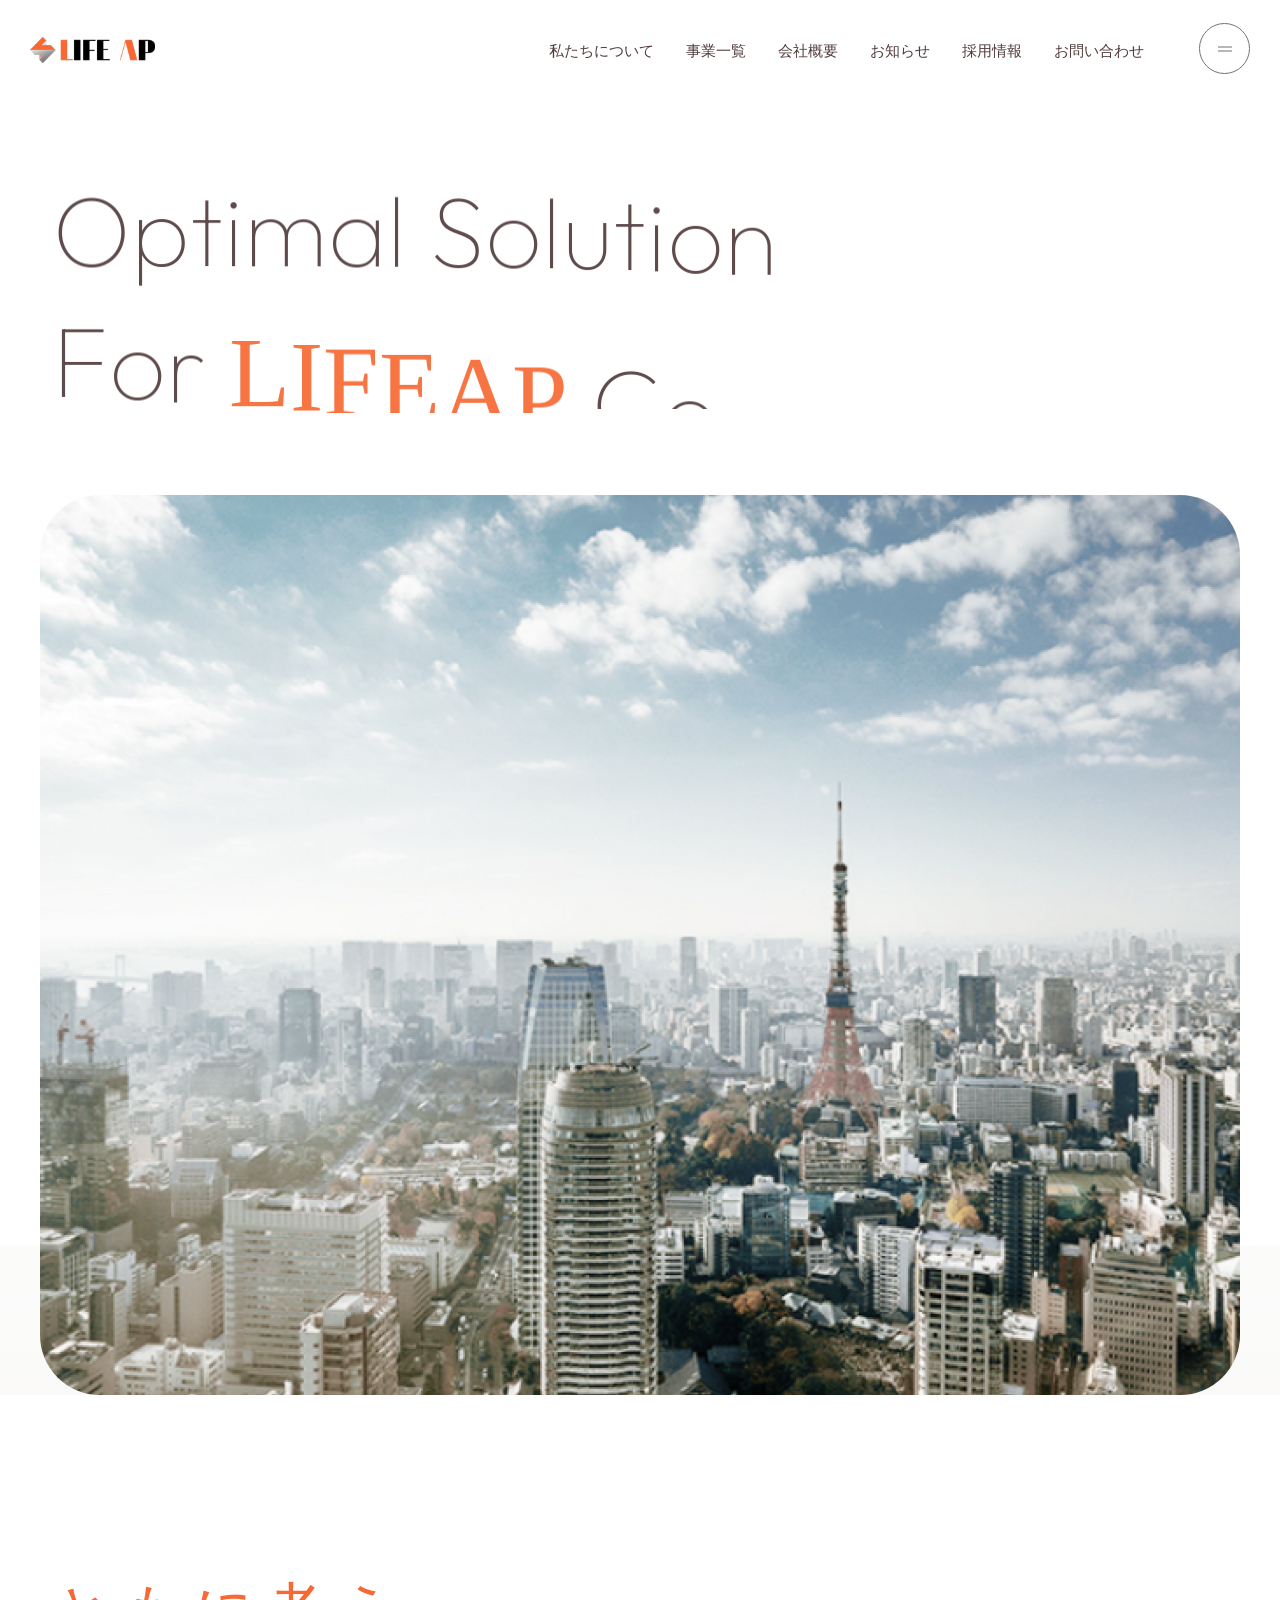
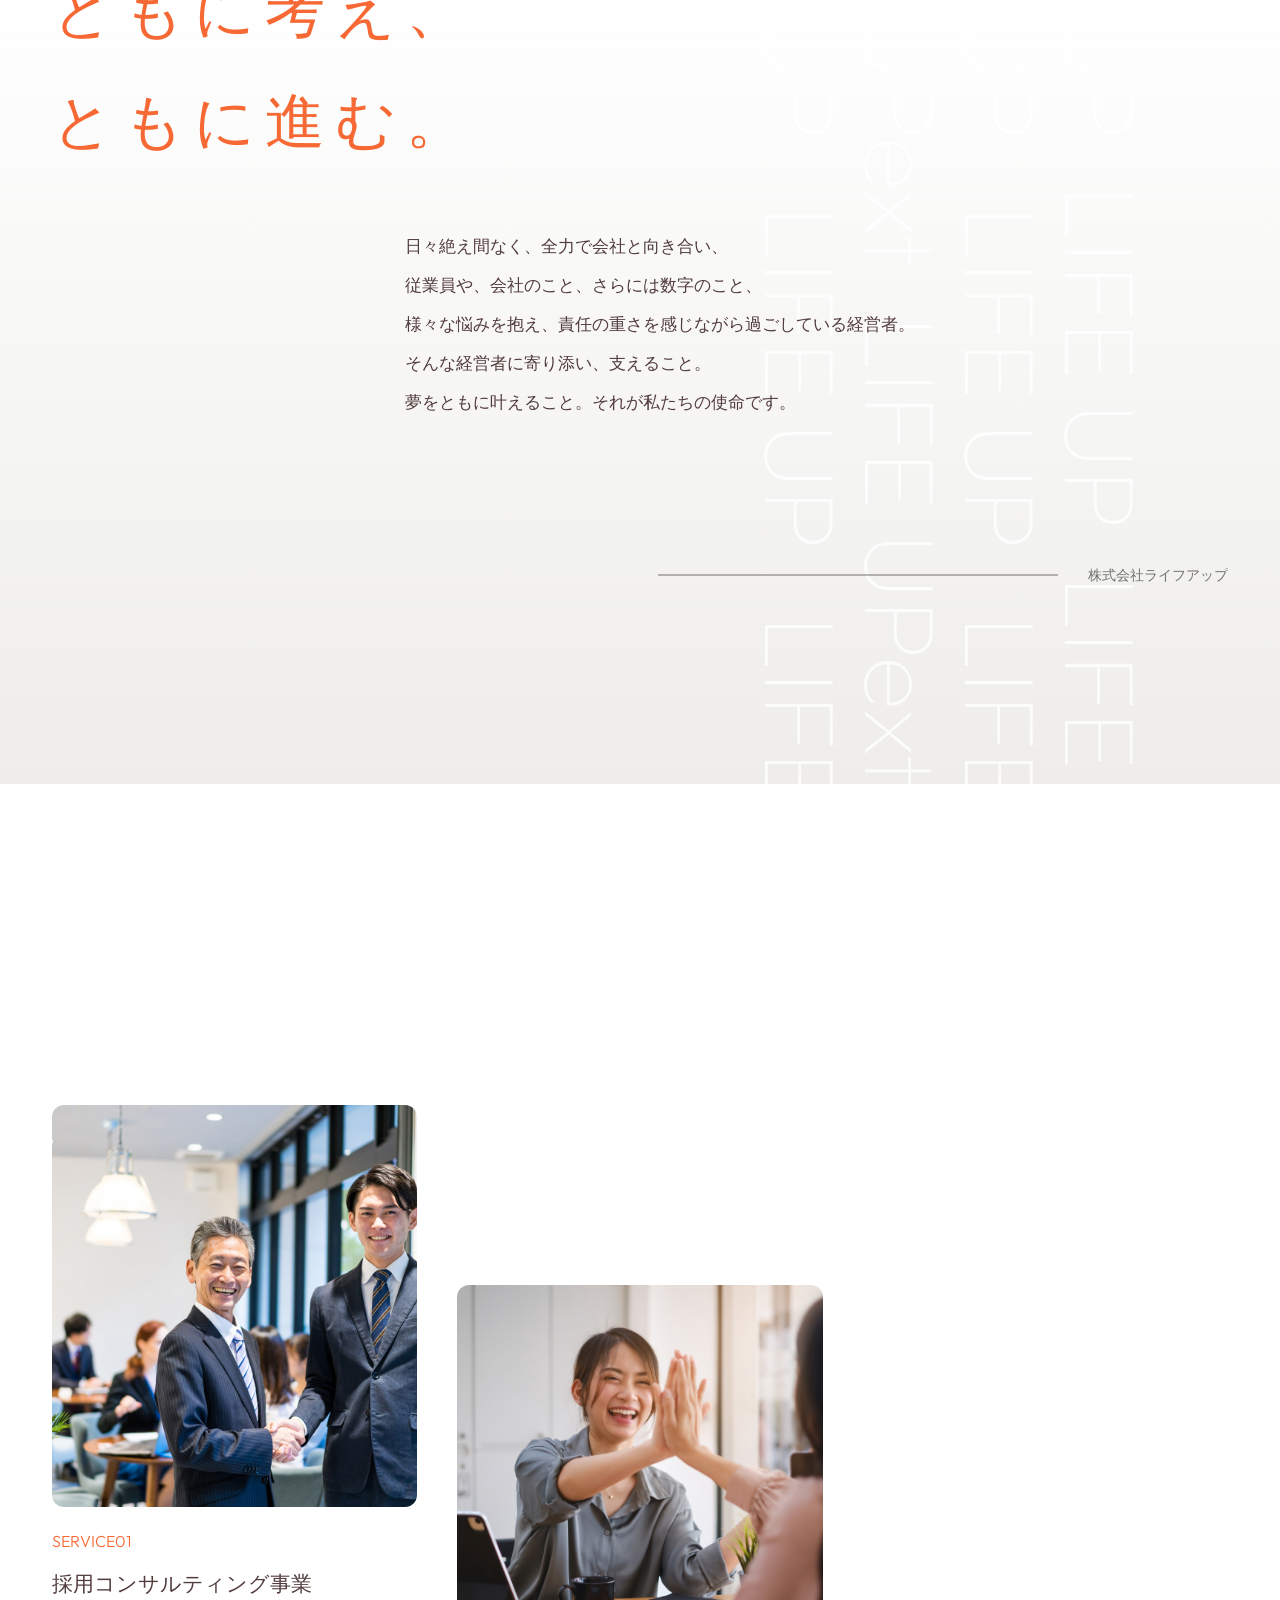
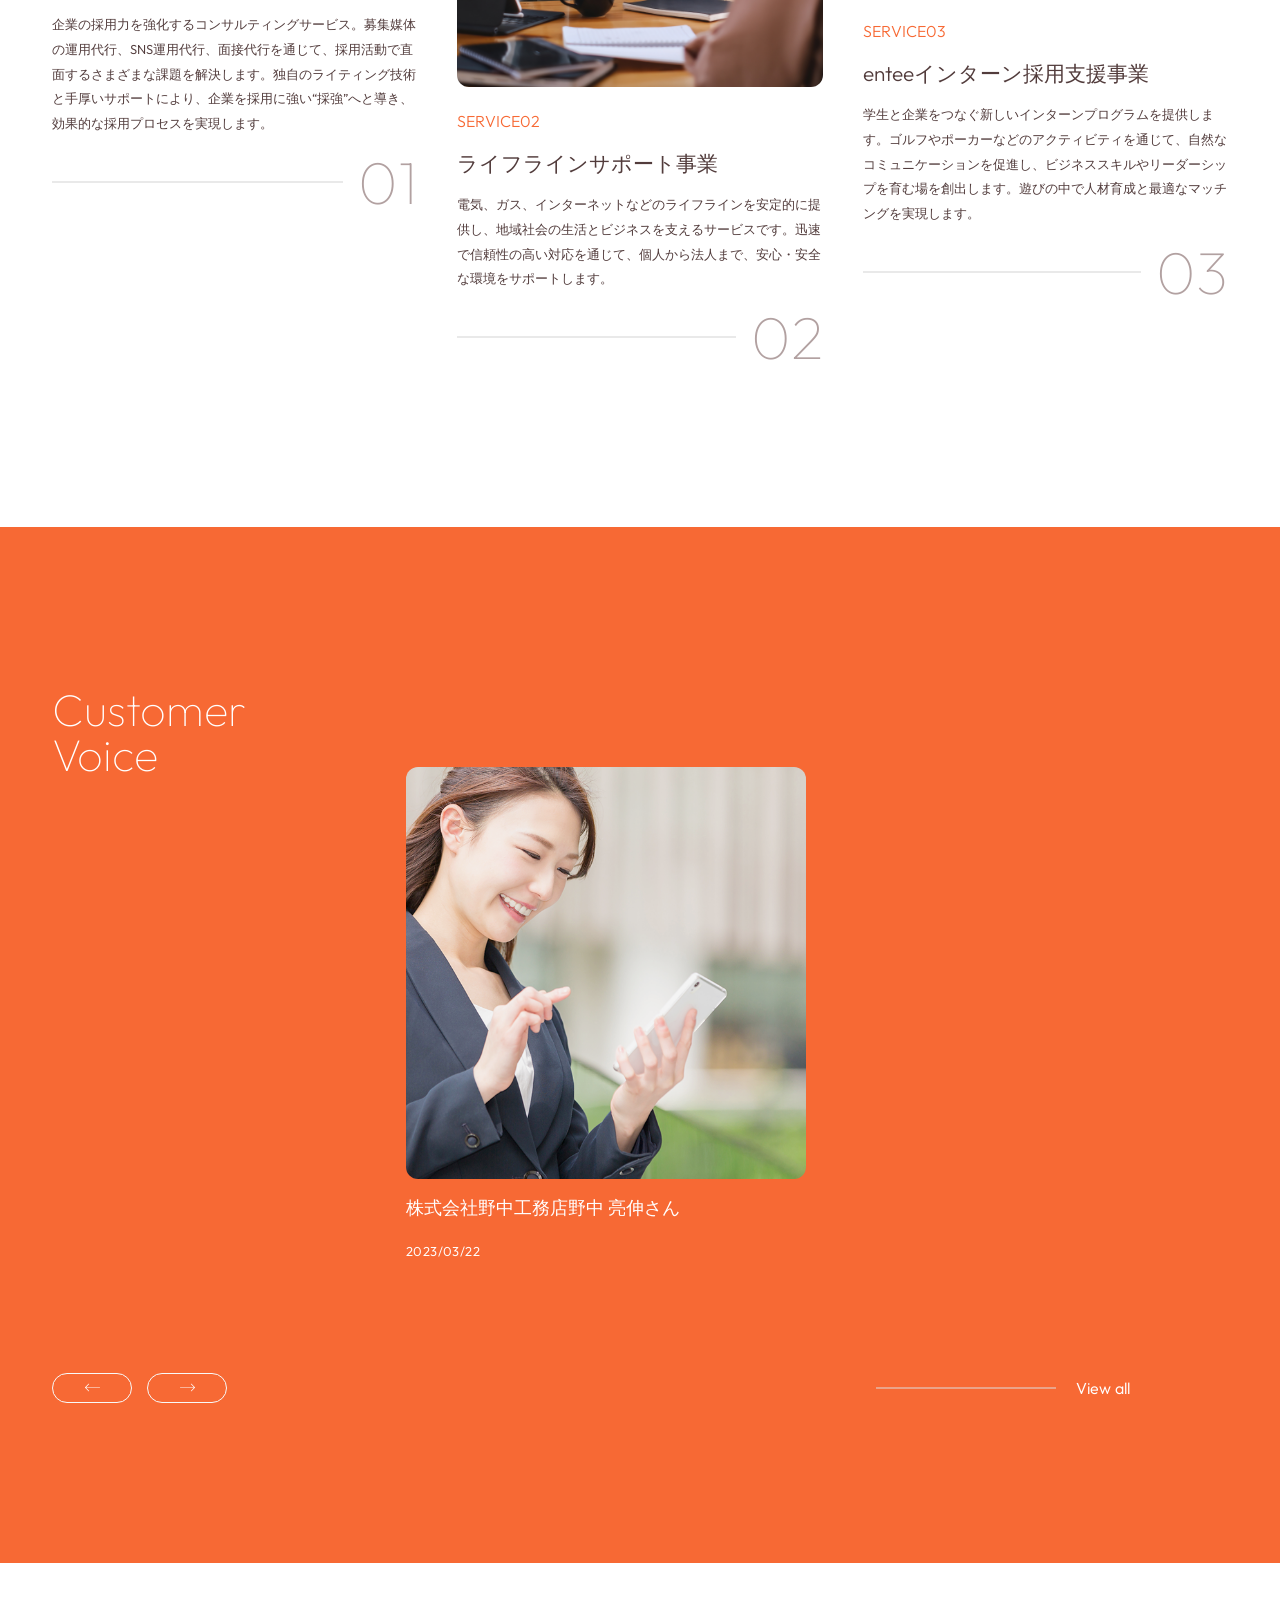
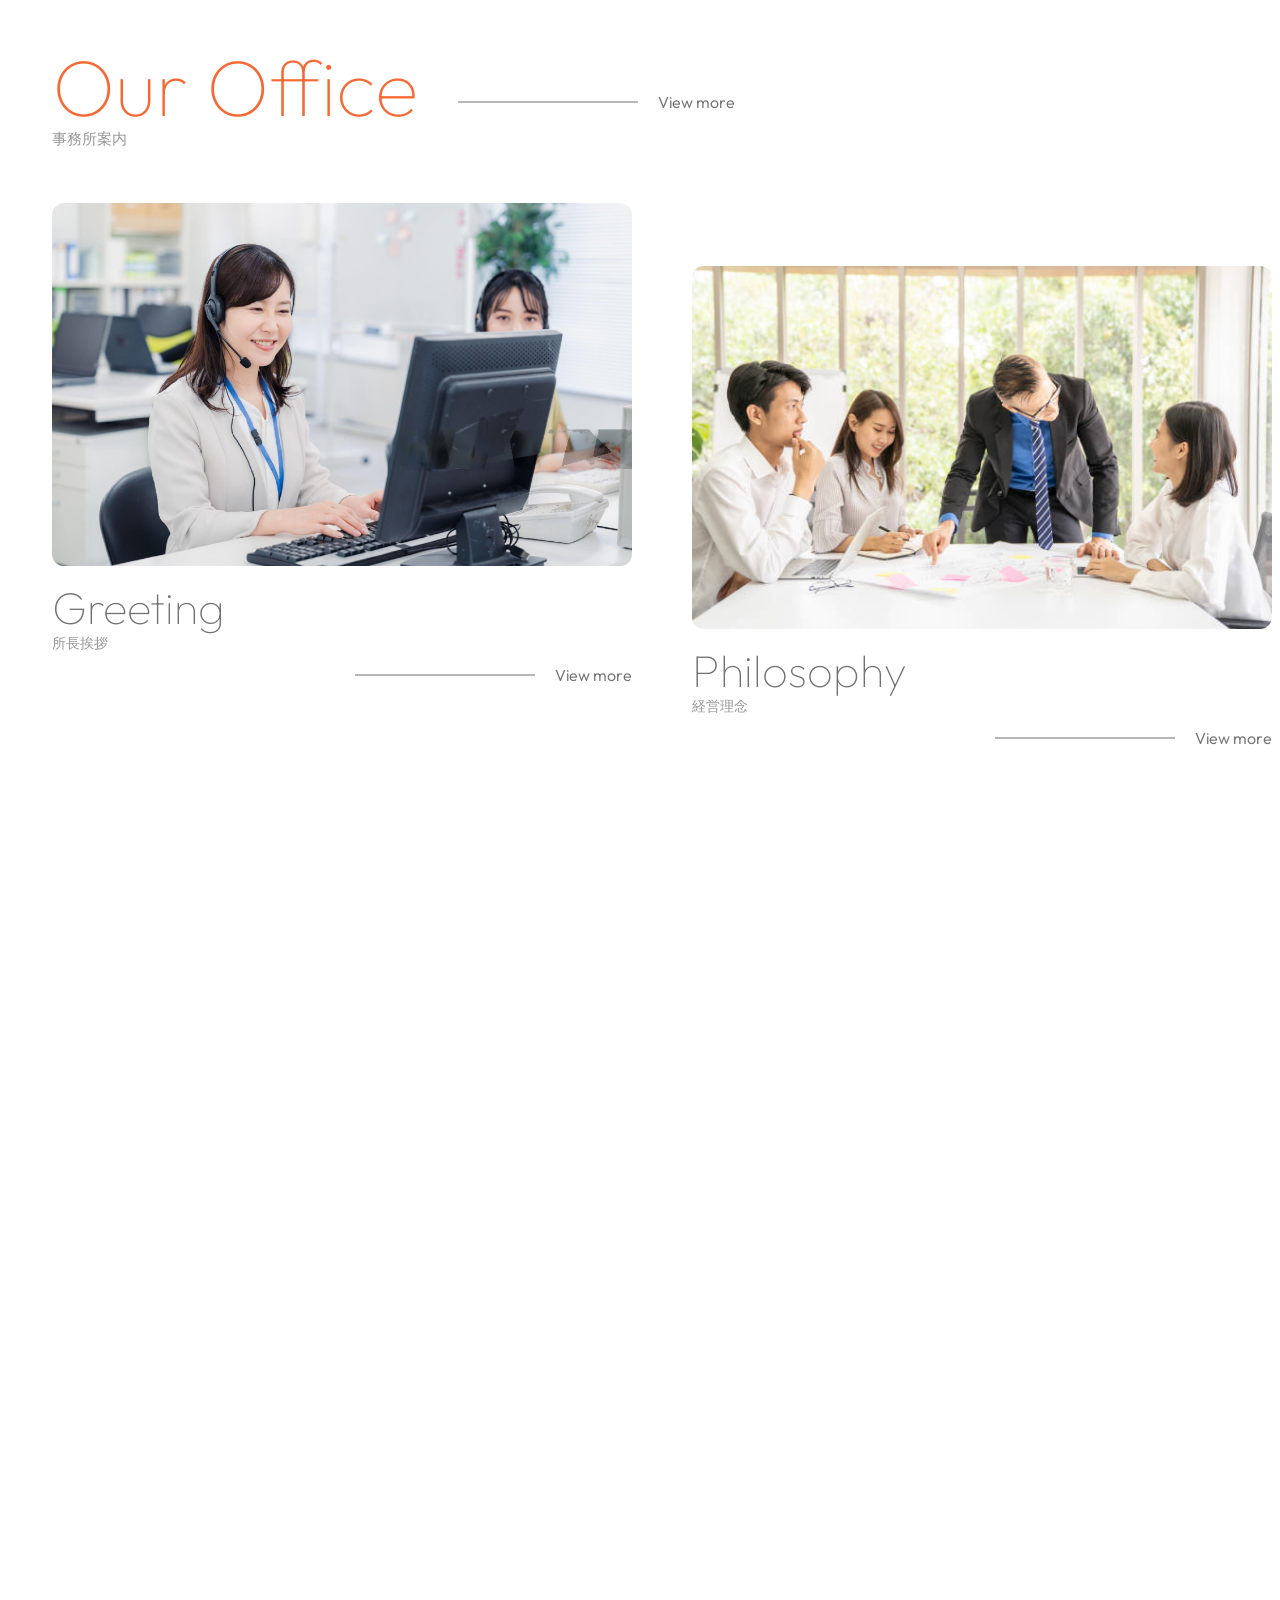
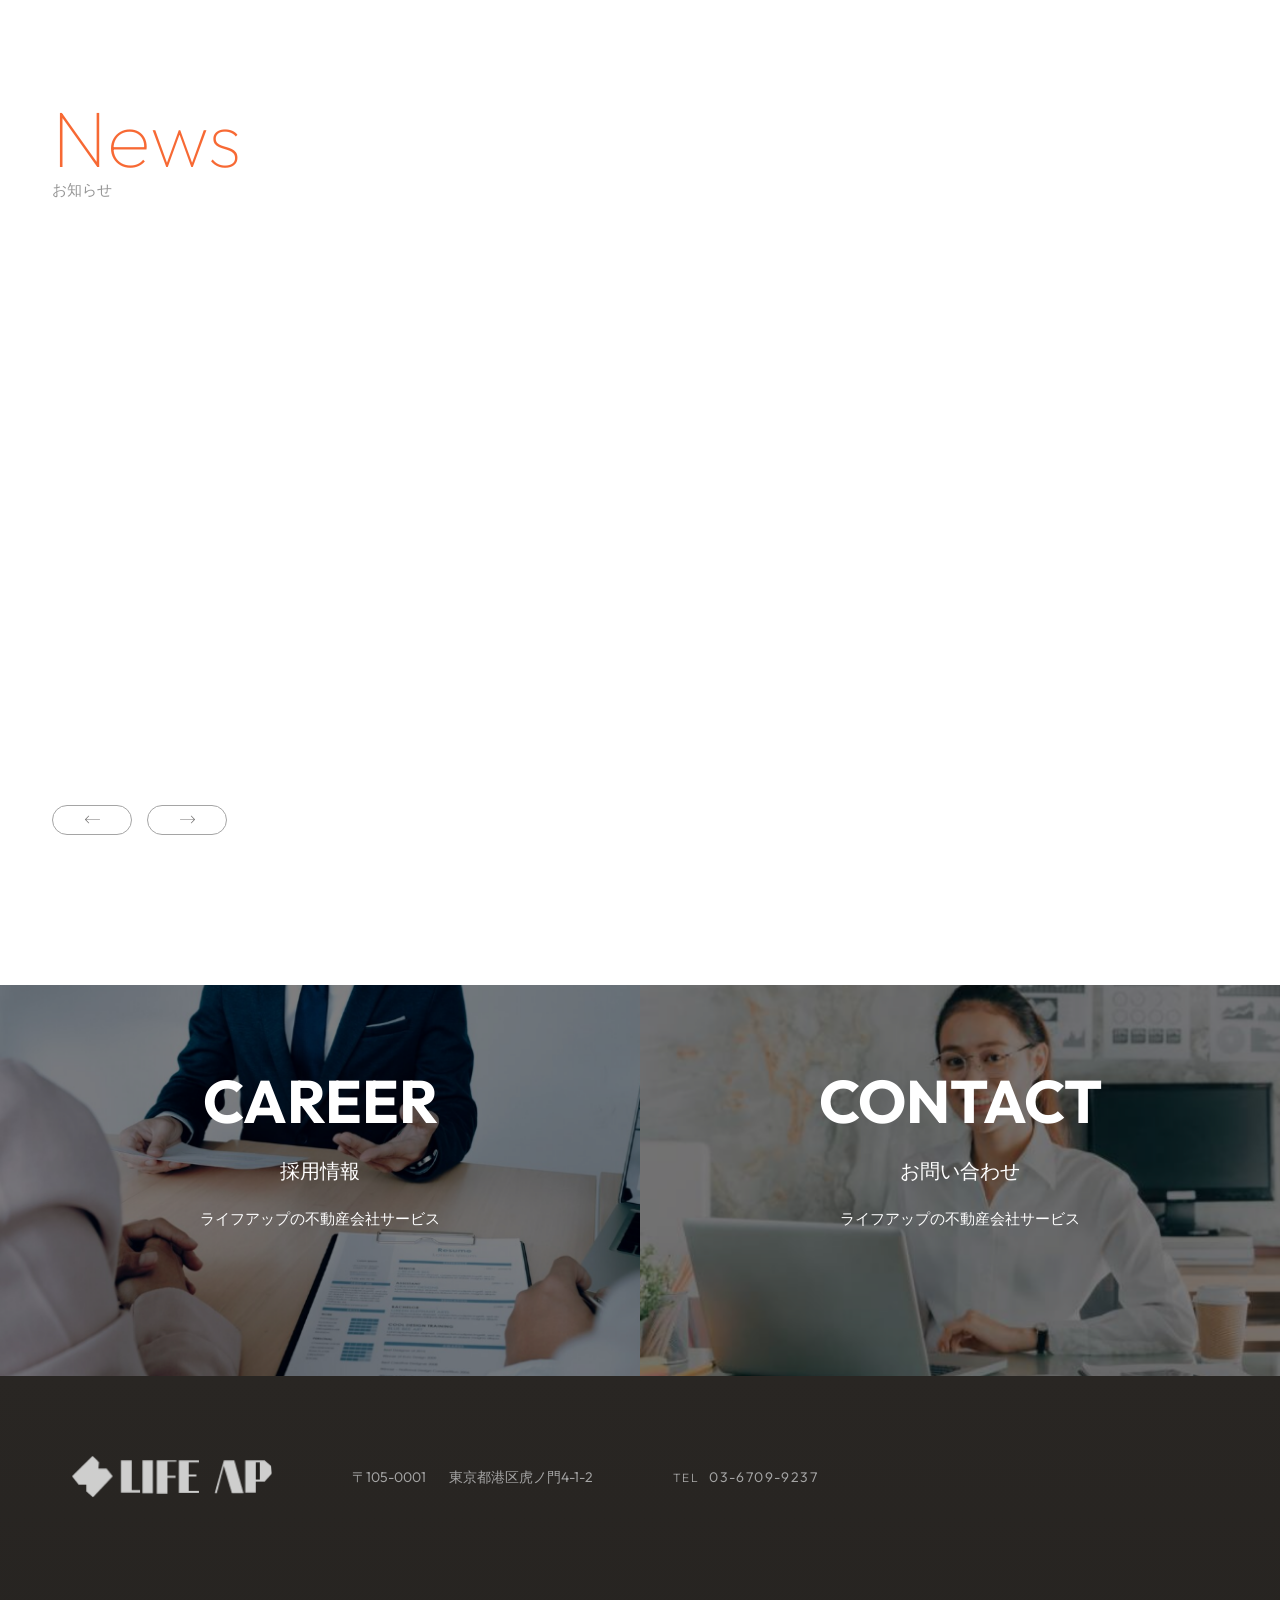
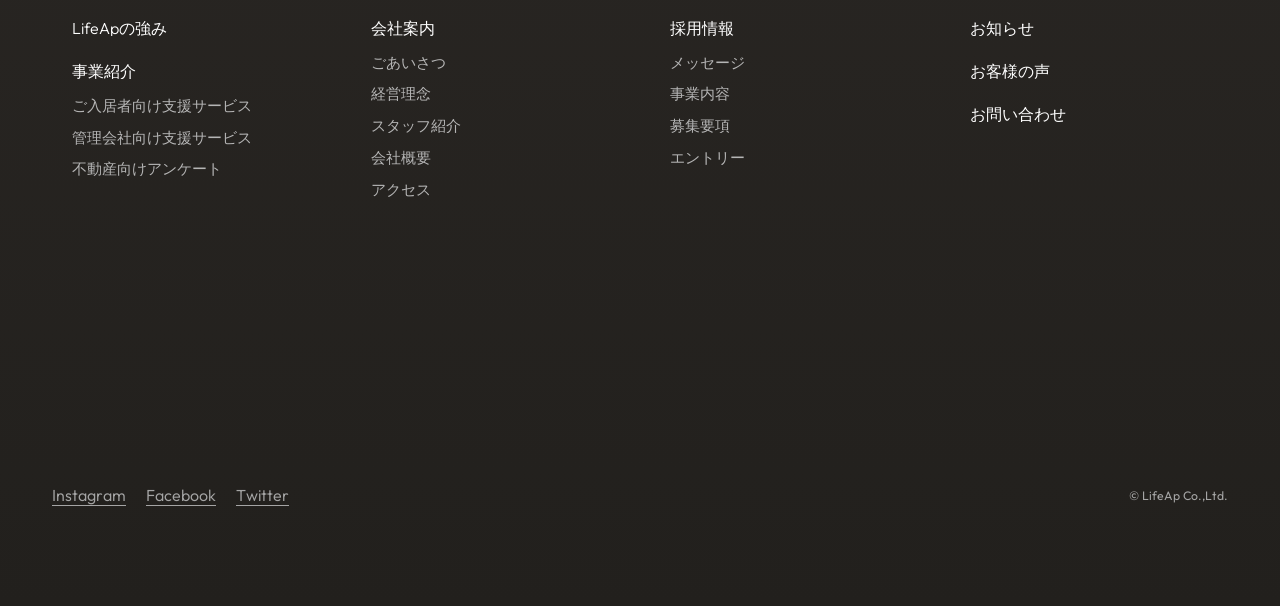
==== commit eabd2151: "fix: additional requirement" ====
--- a/index.html
+++ b/index.html
@@ -741,29 +741,29 @@
                                                     <p class="p-index-service__list--title for_color">
                                                         <span data-hover-animation-target="">SERVICE03</span>
                                                     </p>
-                                                    <h3 class="p-index-service__list--title"><span data-hover-animation-target=""></span></h3>
+                                                    <h3 class="p-index-service__list--title"><span data-hover-animation-target="">enteeインターン採用支援事業</h3>
                                                     <p class="p-index-service__list--body">
                                                         学生と企業をつなぐ新しいインターンプログラムを提供します。ゴルフやポーカーなどのアクティビティを通じて、自然なコミュニケーションを促進し、ビジネススキルやリーダーシップを育む場を創出します。遊びの中で人材育成と最適なマッチングを実現します。
                                                     </p>
                                                     <div class="p-index-service__list--more"><span>03</span></div>
-                                                    <div class="p-index-service__list--image" data-mouse-sticky-target="" data-class="is-next" data-stalker-link="">
-                                                        <div data-scroll-trigger="js-scroll-blur-image"> <img src="assets\img\index\service03.jpg" alt="" decoding="async" width="764" height="858"></div>
-                                                    </div>
-                                                </a>
-                                            </div>
+                                            <div class="p-index-service__list--image" data-mouse-sticky-target="" data-class="is-next" data-stalker-link="">
+                                                <div data-scroll-trigger="js-scroll-blur-image"> <img src="assets\img\index\service03.jpg" alt="" decoding="async" width="764" height="858"></div>
+                                            </div>
+                                            </a>
                                         </div>
                                     </div>
                                 </div>
-                            </section>
-                            <section id="p-index-voice" class="c-blog-list" data-darkmode="">
-                                <div class="p-index-voice__wrapper">
-                                    <div class="container-fluid">
-                                        <div class="c-blog-list__wrapper" data-scroll="">
-                                            <header class="c-blog-list__heading">
-                                                <h3 class="p-index-voice__title c-blog-list__title c-section-title">
-                                                    <div class="c-blog-list__title--en c-section-title__en __white" data-scroll-trigger="js-scroll-to-top">Customer<br>Voice</div>
-                                                </h3>
-                                                <div class="c-blog-list__controls" data-scroll-trigger="js-scroll-to-top"> <button type="button" class="l-bloglist-slider-prev js-bloglist-slider-prev"> <svg
+                        </div>
+                        </section>
+                        <section id="p-index-voice" class="c-blog-list" data-darkmode="">
+                            <div class="p-index-voice__wrapper">
+                                <div class="container-fluid">
+                                    <div class="c-blog-list__wrapper" data-scroll="">
+                                        <header class="c-blog-list__heading">
+                                            <h3 class="p-index-voice__title c-blog-list__title c-section-title">
+                                                <div class="c-blog-list__title--en c-section-title__en __white" data-scroll-trigger="js-scroll-to-top">Customer<br>Voice</div>
+                                            </h3>
+                                            <div class="c-blog-list__controls" data-scroll-trigger="js-scroll-to-top"> <button type="button" class="l-bloglist-slider-prev js-bloglist-slider-prev"> <svg
                                                             role="img" aria-label="前へ" width="15" height="9"
                                                             viewbox="0 0 15 9" fill="none"
                                                             xmlns="http://www.w3.org/2000/svg">
@@ -778,117 +778,117 @@
                                                                 d="M14.9009 4.25965L11.4919 0.850612C11.3694 0.707617 11.1542 0.690947 11.0112 0.813435C10.8682 0.935894 10.8515 1.15111 10.974 1.2941C10.9854 1.30743 10.9979 1.31988 11.0112 1.33128L13.8373 4.16078H0.340893C0.152634 4.16078 0 4.31341 0 4.5017C0 4.68999 0.152634 4.84259 0.340893 4.84259H13.8373L11.0112 7.66867C10.8682 7.79113 10.8515 8.00634 10.974 8.14933C11.0965 8.29233 11.3117 8.309 11.4547 8.18651C11.468 8.17508 11.4805 8.16266 11.4919 8.14933L14.9009 4.74029C15.033 4.60737 15.033 4.39263 14.9009 4.25965Z">
                                                             </path>
                                                         </svg> </button></div>
-                                            </header>
-                                            <div class="l-blog-slider__wrapper">
-                                                <div class="l-blog-slider js-bloglist-slider" data-scroll-trigger="js-scroll-to-top">
-                                                    <div class="swiper-wrapper">
-                                                        <div class="swiper-slide">
-                                                            <article class="c-blog__card">
-                                                                <div class="c-blog__card--link" data-mouse-sticky="" data-mouse-sticky-assetsance="15" data-mouse-sticky-rotation="3">
-                                                                    <div class="c-blog__card--content">
-                                                                        <h3 class="c-blog__card--title"><a href="voice\182\#">株式会社野中工務店野中
+                                        </header>
+                                        <div class="l-blog-slider__wrapper">
+                                            <div class="l-blog-slider js-bloglist-slider" data-scroll-trigger="js-scroll-to-top">
+                                                <div class="swiper-wrapper">
+                                                    <div class="swiper-slide">
+                                                        <article class="c-blog__card">
+                                                            <div class="c-blog__card--link" data-mouse-sticky="" data-mouse-sticky-assetsance="15" data-mouse-sticky-rotation="3">
+                                                                <div class="c-blog__card--content">
+                                                                    <h3 class="c-blog__card--title"><a href="voice\182\#">株式会社野中工務店野中
                                                                                 亮伸さん</a></h3>
-                                                                        <div class="c-blog__card--categories" aria-label="カテゴリー:"></div>
-                                                                        <div class="c-blog__card--detail"> <time class="c-blog__card--time" aria-label="投稿日" datetime="2023-03-22T16:18:43+09:00">2023/03/22</time>
-                                                                        </div>
+                                                                    <div class="c-blog__card--categories" aria-label="カテゴリー:"></div>
+                                                                    <div class="c-blog__card--detail"> <time class="c-blog__card--time" aria-label="投稿日" datetime="2023-03-22T16:18:43+09:00">2023/03/22</time>
                                                                     </div>
-                                                                    <a href="#" class="c-blog__card--img-wrap" data-mouse-sticky-target="" data-class="is-next" data-stalker-link="">
-                                                                        <div class="c-blog__card--img"> <img src="assets/img/main/customer_1.png" decoding="async" alt="株式会社野中工務店　野中 亮伸さん"></div>
-                                                                    </a>
                                                                 </div>
-                                                            </article>
-                                                        </div>
+                                                                <a href="#" class="c-blog__card--img-wrap" data-mouse-sticky-target="" data-class="is-next" data-stalker-link="">
+                                                                    <div class="c-blog__card--img"> <img src="assets/img/main/customer_1.png" decoding="async" alt="株式会社野中工務店　野中 亮伸さん"></div>
+                                                                </a>
+                                                            </div>
+                                                        </article>
                                                     </div>
                                                 </div>
-                                                <div class="c-blog-list__more" data-scroll-trigger="js-scroll-to-top">
-                                                    <a href="#" class="c-blog-list__more--link c-button -invert" data-hover-animation="" aria-label="お客様の声一覧をみる"> <span class="c-button__line"></span> <span class="c-button__str" data-hover-animation-target="">View all</span> </a>
-                                                </div>
+                                            </div>
+                                            <div class="c-blog-list__more" data-scroll-trigger="js-scroll-to-top">
+                                                <a href="#" class="c-blog-list__more--link c-button -invert" data-hover-animation="" aria-label="お客様の声一覧をみる"> <span class="c-button__line"></span> <span class="c-button__str" data-hover-animation-target="">View all</span> </a>
                                             </div>
                                         </div>
                                     </div>
                                 </div>
-                            </section>
-
-                            <section id="p-index-office">
-                                <div class="p-index-office__wrapper">
+                            </div>
+                        </section>
+
+                        <section id="p-index-office">
+                            <div class="p-index-office__wrapper">
+                                <div class="container">
+                                    <header class="p-index-office__header">
+                                        <h3 class="p-index-office__title c-section-title">
+                                            <div class="p-index-office__title--ja c-section-title__ja" data-scroll-trigger="js-scroll-to-top">事務所案内</div>
+                                            <div class="p-index-office__title--en c-section-title__en" data-scroll-trigger="js-scroll-to-top">Our Office</div>
+                                        </h3>
+                                        <div class="p-index-office__more" data-scroll-trigger="js-scroll-to-top">
+                                            <a href="outline.html" class="p-index-office__more--link c-button" data-hover-animation="" aria-label="事務所案内をみる"> <span class="c-button__line"></span> <span class="c-button__str" data-hover-animation-target="">View more</span> </a>
+                                        </div>
+                                    </header>
+                                </div>
+                                <div class="p-index-office__lists-wrapper">
                                     <div class="container">
-                                        <header class="p-index-office__header">
-                                            <h3 class="p-index-office__title c-section-title">
-                                                <div class="p-index-office__title--ja c-section-title__ja" data-scroll-trigger="js-scroll-to-top">事務所案内</div>
-                                                <div class="p-index-office__title--en c-section-title__en" data-scroll-trigger="js-scroll-to-top">Our Office</div>
-                                            </h3>
-                                            <div class="p-index-office__more" data-scroll-trigger="js-scroll-to-top">
-                                                <a href="outline.html" class="p-index-office__more--link c-button" data-hover-animation="" aria-label="事務所案内をみる"> <span class="c-button__line"></span> <span class="c-button__str" data-hover-animation-target="">View more</span> </a>
-                                            </div>
-                                        </header>
-                                    </div>
-                                    <div class="p-index-office__lists-wrapper">
-                                        <div class="container">
-                                            <div class="p-index-office__lists">
-                                                <a href="outline.html" class="p-index-office__item" data-hover-animation="" data-mouse-sticky="" data-mouse-sticky-assetsance="15" data-mouse-sticky-rotation="3" data-scroll-trigger="js-scroll-to-top" data-class="is-next" data-stalker-link="" aria-label="所長挨拶をみる">
-                                                    <h3 class="p-index-office__item--title"> <span class="p-index-office__item--title-ja">所長挨拶</span> <span class="p-index-office__item--title-en">Greeting</span></h3>
-                                                    <div class="p-index-office__item--img" data-mouse-sticky-target="">
-                                                        <div data-scroll-trigger="js-scroll-blur-image"> <img src="assets\img\index\office01.jpg" alt="" width="1030" height="720" decoding="async"></div>
-                                                    </div>
-                                                    <div class="p-index-office__item--more"> <span class="c-button">
+                                        <div class="p-index-office__lists">
+                                            <a href="outline.html" class="p-index-office__item" data-hover-animation="" data-mouse-sticky="" data-mouse-sticky-assetsance="15" data-mouse-sticky-rotation="3" data-scroll-trigger="js-scroll-to-top" data-class="is-next" data-stalker-link="" aria-label="所長挨拶をみる">
+                                                <h3 class="p-index-office__item--title"> <span class="p-index-office__item--title-ja">所長挨拶</span> <span class="p-index-office__item--title-en">Greeting</span></h3>
+                                                <div class="p-index-office__item--img" data-mouse-sticky-target="">
+                                                    <div data-scroll-trigger="js-scroll-blur-image"> <img src="assets\img\index\office01.jpg" alt="" width="1030" height="720" decoding="async"></div>
+                                                </div>
+                                                <div class="p-index-office__item--more"> <span class="c-button">
                                                             <span class="c-button__line"></span> <span class="c-button__str" data-hover-animation-target="">View more</span> </span>
-                                                    </div>
-                                                </a>
-                                                <a href="outline.html" class="p-index-office__item" data-hover-animation="" data-mouse-sticky="" data-mouse-sticky-assetsance="15" data-mouse-sticky-rotation="3" data-scroll-trigger="js-scroll-to-top" data-class="is-next" data-stalker-link="" aria-label="経営理念をみる">
-                                                    <h3 class="p-index-office__item--title"> <span class="p-index-office__item--title-ja">経営理念</span> <span class="p-index-office__item--title-en">Philosophy</span>
-                                                    </h3>
-                                                    <div class="p-index-office__item--img" data-mouse-sticky-target="">
-                                                        <div data-scroll-trigger="js-scroll-blur-image"> <img src="assets/img/index/office02.jpg" alt="" width="1030" height="720" decoding="async"></div>
-                                                    </div>
-                                                    <div class="p-index-office__item--more"> <span class="c-button">
+                                                </div>
+                                            </a>
+                                            <a href="outline.html" class="p-index-office__item" data-hover-animation="" data-mouse-sticky="" data-mouse-sticky-assetsance="15" data-mouse-sticky-rotation="3" data-scroll-trigger="js-scroll-to-top" data-class="is-next" data-stalker-link="" aria-label="経営理念をみる">
+                                                <h3 class="p-index-office__item--title"> <span class="p-index-office__item--title-ja">経営理念</span> <span class="p-index-office__item--title-en">Philosophy</span>
+                                                </h3>
+                                                <div class="p-index-office__item--img" data-mouse-sticky-target="">
+                                                    <div data-scroll-trigger="js-scroll-blur-image"> <img src="assets/img/index/office02.jpg" alt="" width="1030" height="720" decoding="async"></div>
+                                                </div>
+                                                <div class="p-index-office__item--more"> <span class="c-button">
                                                             <span class="c-button__line"></span> <span class="c-button__str" data-hover-animation-target="">View more</span> </span>
-                                                    </div>
-                                                </a>
-                                                <a href="member.html" class="p-index-office__item" data-hover-animation="" data-mouse-sticky="" data-mouse-sticky-assetsance="15" data-mouse-sticky-rotation="3" data-scroll-trigger="js-scroll-to-top" data-class="is-next" data-stalker-link="" aria-label="スタッフ紹介をみる">
-                                                    <h3 class="p-index-office__item--title"> <span class="p-index-office__item--title-ja">スタッフ紹介</span> <span class="p-index-office__item--title-en">Our Team</span></h3>
-                                                    <div class="p-index-office__item--img" data-mouse-sticky-target="">
-                                                        <div data-scroll-trigger="js-scroll-blur-image"> <img src="assets\img\index\office03.jpg" alt="" width="1030" height="720" decoding="async"></div>
-                                                    </div>
-                                                    <div class="p-index-office__item--more"> <span class="c-button">
+                                                </div>
+                                            </a>
+                                            <a href="member.html" class="p-index-office__item" data-hover-animation="" data-mouse-sticky="" data-mouse-sticky-assetsance="15" data-mouse-sticky-rotation="3" data-scroll-trigger="js-scroll-to-top" data-class="is-next" data-stalker-link="" aria-label="スタッフ紹介をみる">
+                                                <h3 class="p-index-office__item--title"> <span class="p-index-office__item--title-ja">スタッフ紹介</span> <span class="p-index-office__item--title-en">Our Team</span></h3>
+                                                <div class="p-index-office__item--img" data-mouse-sticky-target="">
+                                                    <div data-scroll-trigger="js-scroll-blur-image"> <img src="assets\img\index\office03.jpg" alt="" width="1030" height="720" decoding="async"></div>
+                                                </div>
+                                                <div class="p-index-office__item--more"> <span class="c-button">
                                                             <span class="c-button__line"></span> <span class="c-button__str" data-hover-animation-target="">View more</span> </span>
-                                                    </div>
-                                                </a>
-                                                <a href="outline.html" class="p-index-office__item" data-hover-animation="" data-mouse-sticky="" data-mouse-sticky-assetsance="15" data-mouse-sticky-rotation="3" data-scroll-trigger="js-scroll-to-top" data-class="is-next" data-stalker-link="" aria-label="事務所概要をみる">
-                                                    <h3 class="p-index-office__item--title"> <span class="p-index-office__item--title-ja">会社概要</span> <span class="p-index-office__item--title-en">Outline</span></h3>
-                                                    <div class="p-index-office__item--img" data-mouse-sticky-target="">
-                                                        <div data-scroll-trigger="js-scroll-blur-image"> <img src="assets\img\index\office04.jpg" alt="" width="1030" height="720" decoding="async"></div>
-                                                    </div>
-                                                    <div class="p-index-office__item--more"> <span class="c-button">
+                                                </div>
+                                            </a>
+                                            <a href="outline.html" class="p-index-office__item" data-hover-animation="" data-mouse-sticky="" data-mouse-sticky-assetsance="15" data-mouse-sticky-rotation="3" data-scroll-trigger="js-scroll-to-top" data-class="is-next" data-stalker-link="" aria-label="事務所概要をみる">
+                                                <h3 class="p-index-office__item--title"> <span class="p-index-office__item--title-ja">会社概要</span> <span class="p-index-office__item--title-en">Outline</span></h3>
+                                                <div class="p-index-office__item--img" data-mouse-sticky-target="">
+                                                    <div data-scroll-trigger="js-scroll-blur-image"> <img src="assets\img\index\office04.jpg" alt="" width="1030" height="720" decoding="async"></div>
+                                                </div>
+                                                <div class="p-index-office__item--more"> <span class="c-button">
                                                             <span class="c-button__line"></span> <span class="c-button__str" data-hover-animation-target="">View more</span> </span>
-                                                    </div>
-                                                </a>
-                                                <a href="outline.html" class="p-index-office__item" data-hover-animation="" data-mouse-sticky="" data-mouse-sticky-assetsance="15" data-mouse-sticky-rotation="3" data-scroll-trigger="js-scroll-to-top" data-class="is-next" data-stalker-link="" aria-label="アクセスをみる">
-                                                    <h3 class="p-index-office__item--title"> <span class="p-index-office__item--title-ja">アクセス</span> <span class="p-index-office__item--title-en">Access</span></h3>
-                                                    <div class="p-index-office__item--img" data-mouse-sticky-target="">
-                                                        <div data-scroll-trigger="js-scroll-blur-image"> <img src="assets\img\index\office05.jpg" alt="" width="1030" height="720" decoding="async"></div>
-                                                    </div>
-                                                    <div class="p-index-office__item--more"> <span class="c-button">
+                                                </div>
+                                            </a>
+                                            <a href="outline.html" class="p-index-office__item" data-hover-animation="" data-mouse-sticky="" data-mouse-sticky-assetsance="15" data-mouse-sticky-rotation="3" data-scroll-trigger="js-scroll-to-top" data-class="is-next" data-stalker-link="" aria-label="アクセスをみる">
+                                                <h3 class="p-index-office__item--title"> <span class="p-index-office__item--title-ja">アクセス</span> <span class="p-index-office__item--title-en">Access</span></h3>
+                                                <div class="p-index-office__item--img" data-mouse-sticky-target="">
+                                                    <div data-scroll-trigger="js-scroll-blur-image"> <img src="assets\img\index\office05.jpg" alt="" width="1030" height="720" decoding="async"></div>
+                                                </div>
+                                                <div class="p-index-office__item--more"> <span class="c-button">
                                                             <span class="c-button__line"></span> <span class="c-button__str" data-hover-animation-target="">View more</span> </span>
-                                                    </div>
-                                                </a>
-                                            </div>
+                                                </div>
+                                            </a>
                                         </div>
                                     </div>
                                 </div>
-                            </section>
-
-                        </div>
-                    </main>
-                    <aside id="l-aside-blog" class="c-blog-list">
-                        <div class="container-fluid">
-                            <div class="c-blog-list__wrapper" data-scroll="">
-                                <header class="c-blog-list__heading">
-                                    <h3 class="c-blog-list__title c-section-title">
-                                        <div class="c-blog-list__title--ja c-section-title__ja">お知らせ</div>
-                                        <div class="c-blog-list__title--en c-section-title__en">News</div>
-                                    </h3>
-                                    <div class="c-blog-list__controls">
-                                        <button type="button" class="l-bloglist-slider-prev js-bloglist-slider-prev">
+                            </div>
+                        </section>
+
+                </div>
+                </main>
+                <aside id="l-aside-blog" class="c-blog-list">
+                    <div class="container-fluid">
+                        <div class="c-blog-list__wrapper" data-scroll="">
+                            <header class="c-blog-list__heading">
+                                <h3 class="c-blog-list__title c-section-title">
+                                    <div class="c-blog-list__title--ja c-section-title__ja">お知らせ</div>
+                                    <div class="c-blog-list__title--en c-section-title__en">News</div>
+                                </h3>
+                                <div class="c-blog-list__controls">
+                                    <button type="button" class="l-bloglist-slider-prev js-bloglist-slider-prev">
                                             <svg role="img" aria-label="前へ" width="15" height="9" viewbox="0 0 15 9"
                                                 fill="none" xmlns="http://www.w3.org/2000/svg">
                                                 <path
@@ -896,7 +896,7 @@
                                                 </path>
                                             </svg>
                                         </button>
-                                        <button type="button" class="l-bloglist-slider-next js-bloglist-slider-next">
+                                    <button type="button" class="l-bloglist-slider-next js-bloglist-slider-next">
                                             <svg role="img" aria-label="次へ" width="15" height="9" viewbox="0 0 15 9"
                                                 fill="none" xmlns="http://www.w3.org/2000/svg">
                                                 <path
@@ -904,239 +904,239 @@
                                                 </path>
                                             </svg>
                                         </button>
-                                    </div>
-                                </header>
-                                <div class="l-blog-slider__wrapper">
-                                    <div class="l-blog-slider js-bloglist-slider" data-scroll-trigger="js-scroll-to-top">
-                                        <div class="swiper-wrapper">
-                                            <div class="swiper-slide">
-                                                <article class="c-blog__card">
-                                                    <div class="c-blog__card--link" data-mouse-sticky="" data-mouse-sticky-assetsance="15" data-mouse-sticky-rotation="3">
-                                                        <div class="c-blog__card--content">
-                                                            <h3 class="c-blog__card--title"><a href="#">通知があります。</a>
-                                                            </h3>
-                                                            <div class="c-blog__card--categories" aria-label="カテゴリー:">
-                                                                <a href="#" class="c-blog__card--cat">カテゴリー</a>
-                                                            </div>
-                                                            <div class="c-blog__card--detail"> <time class="c-blog__card--time __black" aria-label="投稿日" datetime="2023-01-04T01:12:29+09:00">2024/08/15</time>
-                                                                <!-- <a href="blog-author\kimihiro-nakatani\#" class="c-blog__card--author" aria-label="中谷 公大">
+                                </div>
+                            </header>
+                            <div class="l-blog-slider__wrapper">
+                                <div class="l-blog-slider js-bloglist-slider" data-scroll-trigger="js-scroll-to-top">
+                                    <div class="swiper-wrapper">
+                                        <div class="swiper-slide">
+                                            <article class="c-blog__card">
+                                                <div class="c-blog__card--link" data-mouse-sticky="" data-mouse-sticky-assetsance="15" data-mouse-sticky-rotation="3">
+                                                    <div class="c-blog__card--content">
+                                                        <h3 class="c-blog__card--title"><a href="#">通知があります。</a>
+                                                        </h3>
+                                                        <div class="c-blog__card--categories" aria-label="カテゴリー:">
+                                                            <a href="#" class="c-blog__card--cat">カテゴリー</a>
+                                                        </div>
+                                                        <div class="c-blog__card--detail"> <time class="c-blog__card--time __black" aria-label="投稿日" datetime="2023-01-04T01:12:29+09:00">2024/08/15</time>
+                                                            <!-- <a href="blog-author\kimihiro-nakatani\#" class="c-blog__card--author" aria-label="中谷 公大">
                                                                     <div class="c-blog__card--author-image"> <img width="150" height="150" src="app\wp-content\uploads\2023\02\staff01-150x150.jpg" class="attachment-thumbnail size-thumbnail" alt="" decoding="async" loading="lazy" srcset="app\wp-content\uploads\2023\02\staff01-150x150.jpg 150w, app\wp-content\uploads\2023\02\staff01-800x800.jpg 800w, app\wp-content\uploads\2023\02\staff01-768x768.jpg 768w, app\wp-content\uploads\2023\02\staff01.jpg 900w"
                                                                             sizes="(max-width: 150px) 100vw, 150px">
                                                                     </div>
                                                                 </a> -->
-                                                            </div>
                                                         </div>
-                                                        <a href="#" class="c-blog__card--img-wrap" data-mouse-sticky-target="" data-class="is-next" data-stalker-link="">
-                                                            <div class="c-blog__card--img"> <img src="assets/img/main/noimg.png" decoding="async" alt="通知があります。"></div>
-                                                        </a>
                                                     </div>
-                                                </article>
-                                            </div>
+                                                    <a href="#" class="c-blog__card--img-wrap" data-mouse-sticky-target="" data-class="is-next" data-stalker-link="">
+                                                        <div class="c-blog__card--img"> <img src="assets/img/main/noimg.png" decoding="async" alt="通知があります。"></div>
+                                                    </a>
+                                                </div>
+                                            </article>
                                         </div>
                                     </div>
-                                    <div class="c-blog-list__more" data-scroll-trigger="js-scroll-to-top">
-                                        <a href="#" class="c-blog-list__more--link c-button" data-hover-animation="">
-                                            <span class="c-button__line"></span> <span class="c-button__str" data-hover-animation-target="">View all</span>
-                                        </a>
-                                    </div>
-                                </div>
-                            </div>
-                        </div>
-                    </aside>
-
-                    <div class="c-contact">
-                        <div class="__career" data-mouse-sticky="" data-mouse-sticky-assetsance="15" data-mouse-sticky-rotation="0" data-mouse-sticky-target="" data-mouse-sticky-target="" data-class="is-next" data-stalker-link="">
-                            <div class="__career-ttl">
-                                <h2 class="__career-ttl_en">
-                                    CAREER
-                                </h2>
-                                <p class="__career-ttl_ja">
-                                    採用情報
-                                </p>
-                            </div>
-                            <p class="__career-ctn">
-                                ライフアップの不動産会社サービス
-                            </p>
-
-                            <div class="c-contact__more" data-scroll-trigger="js-scroll-to-top">
-                                <a href="#" class="c-blog-list__more--link c-button -invert" data-hover-animation="" aria-label="お客様の声一覧をみる"> <span class="c-button__line"></span> <span class="c-button__str __white" data-hover-animation-target="">View all</span>
-                                </a>
-                            </div>
-                        </div>
-                        <div class="__contact" data-mouse-sticky="" data-mouse-sticky-assetsance="15" data-mouse-sticky-rotation="0" data-mouse-sticky-target="" data-mouse-sticky-target="" data-class="is-next" data-stalker-link="">
-                            <div class="__contact-ttl">
-                                <h2 class="__contact-ttl_en">
-                                    CONTACT
-                                </h2>
-                                <p class="__contact-ttl_ja">
-                                    お問い合わせ
-                                </p>
-                            </div>
-                            <p class="__contact-ctn">
-                                ライフアップの不動産会社サービス
-                            </p>
-
-                            <div class="c-contact__more" data-scroll-trigger="js-scroll-to-top">
-                                <a href="#" class="c-blog-list__more--link c-button -invert" data-hover-animation="" aria-label="お客様の声一覧をみる"> <span class="c-button__line"></span> <span class="c-button__str __white" data-hover-animation-target="">View all</span>
-                                </a>
+                                </div>
+                                <div class="c-blog-list__more" data-scroll-trigger="js-scroll-to-top">
+                                    <a href="#" class="c-blog-list__more--link c-button" data-hover-animation="">
+                                        <span class="c-button__line"></span> <span class="c-button__str" data-hover-animation-target="">View all</span>
+                                    </a>
+                                </div>
                             </div>
                         </div>
                     </div>
-
-                    <footer id="l-footer" role="contentinfo" data-footer-trigger="" data-darkmode="">
-                        <div class="l-footer__bg">
-                            <div class="container-fluid l-footer__inner">
-                                <div class="l-footer__top">
-                                    <div class="l-footer__top--wrapper">
-                                        <div id="l-footer__logo">
-                                            <a href="/index.html"> <img src="assets/img/footer/logo_footer.png" alt="株式会社ライフアップ"> </a>
-                                        </div>
-                                        <address class="l-footer-address"> <span
+                </aside>
+
+                <div class="c-contact">
+                    <div class="__career" data-mouse-sticky="" data-mouse-sticky-assetsance="15" data-mouse-sticky-rotation="0" data-mouse-sticky-target="" data-mouse-sticky-target="" data-class="is-next" data-stalker-link="">
+                        <div class="__career-ttl">
+                            <h2 class="__career-ttl_en">
+                                CAREER
+                            </h2>
+                            <p class="__career-ttl_ja">
+                                採用情報
+                            </p>
+                        </div>
+                        <p class="__career-ctn">
+                            ライフアップの不動産会社サービス
+                        </p>
+
+                        <div class="c-contact__more" data-scroll-trigger="js-scroll-to-top">
+                            <a href="#" class="c-blog-list__more--link c-button -invert" data-hover-animation="" aria-label="お客様の声一覧をみる"> <span class="c-button__line"></span> <span class="c-button__str __white" data-hover-animation-target="">View all</span>
+                            </a>
+                        </div>
+                    </div>
+                    <div class="__contact" data-mouse-sticky="" data-mouse-sticky-assetsance="15" data-mouse-sticky-rotation="0" data-mouse-sticky-target="" data-mouse-sticky-target="" data-class="is-next" data-stalker-link="">
+                        <div class="__contact-ttl">
+                            <h2 class="__contact-ttl_en">
+                                CONTACT
+                            </h2>
+                            <p class="__contact-ttl_ja">
+                                お問い合わせ
+                            </p>
+                        </div>
+                        <p class="__contact-ctn">
+                            ライフアップの不動産会社サービス
+                        </p>
+
+                        <div class="c-contact__more" data-scroll-trigger="js-scroll-to-top">
+                            <a href="#" class="c-blog-list__more--link c-button -invert" data-hover-animation="" aria-label="お客様の声一覧をみる"> <span class="c-button__line"></span> <span class="c-button__str __white" data-hover-animation-target="">View all</span>
+                            </a>
+                        </div>
+                    </div>
+                </div>
+
+                <footer id="l-footer" role="contentinfo" data-footer-trigger="" data-darkmode="">
+                    <div class="l-footer__bg">
+                        <div class="container-fluid l-footer__inner">
+                            <div class="l-footer__top">
+                                <div class="l-footer__top--wrapper">
+                                    <div id="l-footer__logo">
+                                        <a href="/index.html"> <img src="assets/img/footer/logo_footer.png" alt="株式会社ライフアップ"> </a>
+                                    </div>
+                                    <address class="l-footer-address"> <span
                                                 class="l-footer-address__post-number">〒105-0001</span>
                                             東京都港区虎ノ門4-1-2 </address>
-                                        <div class="l-footer-tel"> <a href="tel:03-6709-9237"><small>TEL</small>03-6709-9237</a></div>
-                                    </div>
-                                </div>
-                                <div class="l-footer-content">
-                                    <nav class="l-footer-nav__wrapper">
-                                        <ul class="l-footer-nav">
-                                            <li class="l-footer-nav__item">
-                                                <a href="/about.html" class="l-footer-nav__link" data-hover-animation=""> <span> <span
+                                    <div class="l-footer-tel"> <a href="tel:03-6709-9237"><small>TEL</small>03-6709-9237</a></div>
+                                </div>
+                            </div>
+                            <div class="l-footer-content">
+                                <nav class="l-footer-nav__wrapper">
+                                    <ul class="l-footer-nav">
+                                        <li class="l-footer-nav__item">
+                                            <a href="/about.html" class="l-footer-nav__link" data-hover-animation=""> <span> <span
                                                             data-hover-animation-target="">LifeApの強み</span> </span>
-                                                </a>
-                                            </li>
-                                            <li class="l-footer-nav__item">
-                                                <a href="/service.html" class="l-footer-nav__link" data-hover-animation=""> <span> <span
+                                            </a>
+                                        </li>
+                                        <li class="l-footer-nav__item">
+                                            <a href="/service.html" class="l-footer-nav__link" data-hover-animation=""> <span> <span
                                                             data-hover-animation-target="">事業紹介</span> </span>
-                                                </a>
-                                                <ul class="l-footer-nav__children">
-                                                    <li class="l-footer-nav__item">
-                                                        <a href="/service.html#one" class="l-footer-nav__link" data-hover-animation=""> <span> <span
+                                            </a>
+                                            <ul class="l-footer-nav__children">
+                                                <li class="l-footer-nav__item">
+                                                    <a href="/service.html#one" class="l-footer-nav__link" data-hover-animation=""> <span> <span
                                                                     data-hover-animation-target="">ご入居者向け支援サービス</span>
-                                                            </span>
-                                                        </a>
-                                                    </li>
-                                                    <li class="l-footer-nav__item">
-                                                        <a href="/service.html#two" class="l-footer-nav__link" data-hover-animation=""> <span>
+                                                        </span>
+                                                    </a>
+                                                </li>
+                                                <li class="l-footer-nav__item">
+                                                    <a href="/service.html#two" class="l-footer-nav__link" data-hover-animation=""> <span>
                                                                 <span data-hover-animation-target="">管理会社向け支援サービス</span>
-                                                            </span>
-                                                        </a>
-                                                    </li>
-                                                    <li class="l-footer-nav__item">
-                                                        <a href="/service.html#three" class="l-footer-nav__link" data-hover-animation=""> <span> <span
+                                                        </span>
+                                                    </a>
+                                                </li>
+                                                <li class="l-footer-nav__item">
+                                                    <a href="/service.html#three" class="l-footer-nav__link" data-hover-animation=""> <span> <span
                                                                     data-hover-animation-target="">不動産向けアンケート</span>
-                                                            </span>
-                                                        </a>
-                                                    </li>
-                                                </ul>
-                                            </li>
-                                        </ul>
-                                        <ul class="l-footer-nav">
-                                            <li class="l-footer-nav__item">
-                                                <a href="/greeting.html" class="l-footer-nav__link" data-hover-animation=""> <span> <span
+                                                        </span>
+                                                    </a>
+                                                </li>
+                                            </ul>
+                                        </li>
+                                    </ul>
+                                    <ul class="l-footer-nav">
+                                        <li class="l-footer-nav__item">
+                                            <a href="/greeting.html" class="l-footer-nav__link" data-hover-animation=""> <span> <span
                                                             data-hover-animation-target="">会社案内</span> </span>
-                                                </a>
-                                                <ul class="l-footer-nav__children">
-                                                    <li class="l-footer-nav__item">
-                                                        <a href="/greeting.html" class="l-footer-nav__link" data-hover-animation=""> <span> <span
+                                            </a>
+                                            <ul class="l-footer-nav__children">
+                                                <li class="l-footer-nav__item">
+                                                    <a href="/greeting.html" class="l-footer-nav__link" data-hover-animation=""> <span> <span
                                                                     data-hover-animation-target="">ごあいさつ</span> </span>
-                                                        </a>
-                                                    </li>
-                                                    <li class="l-footer-nav__item">
-                                                        <a href="greeting.html" class="l-footer-nav__link" data-hover-animation=""> <span> <span
+                                                    </a>
+                                                </li>
+                                                <li class="l-footer-nav__item">
+                                                    <a href="greeting.html" class="l-footer-nav__link" data-hover-animation=""> <span> <span
                                                                     data-hover-animation-target="">経営理念</span> </span>
-                                                        </a>
-                                                    </li>
-                                                    <li class="l-footer-nav__item">
-                                                        <a href="/member.html" class="l-footer-nav__link" data-hover-animation=""> <span> <span
+                                                    </a>
+                                                </li>
+                                                <li class="l-footer-nav__item">
+                                                    <a href="/member.html" class="l-footer-nav__link" data-hover-animation=""> <span> <span
                                                                     data-hover-animation-target="">スタッフ紹介</span> </span>
-                                                        </a>
-                                                    </li>
-                                                    <li class="l-footer-nav__item">
-                                                        <a href="/outline.html" class="l-footer-nav__link" data-hover-animation=""> <span>
+                                                    </a>
+                                                </li>
+                                                <li class="l-footer-nav__item">
+                                                    <a href="/outline.html" class="l-footer-nav__link" data-hover-animation=""> <span>
                                                                 <span data-hover-animation-target="">会社概要</span>
-                                                            </span>
-                                                        </a>
-                                                    </li>
-                                                    <li class="l-footer-nav__item">
-                                                        <a href="/outline.html" class="l-footer-nav__link" data-hover-animation=""> <span>
+                                                        </span>
+                                                    </a>
+                                                </li>
+                                                <li class="l-footer-nav__item">
+                                                    <a href="/outline.html" class="l-footer-nav__link" data-hover-animation=""> <span>
                                                                 <span data-hover-animation-target="">アクセス</span> </span>
-                                                        </a>
-                                                    </li>
-                                                </ul>
-                                            </li>
-                                        </ul>
-                                        <ul class="l-footer-nav">
-                                            <li class="l-footer-nav__item">
-                                                <a href="recruit.html" class="l-footer-nav__link" data-hover-animation=""> <span> <span
+                                                    </a>
+                                                </li>
+                                            </ul>
+                                        </li>
+                                    </ul>
+                                    <ul class="l-footer-nav">
+                                        <li class="l-footer-nav__item">
+                                            <a href="recruit.html" class="l-footer-nav__link" data-hover-animation=""> <span> <span
                                                             data-hover-animation-target="">採用情報</span> </span>
-                                                </a>
-                                                <ul class="l-footer-nav__children">
-                                                    <li class="l-footer-nav__item">
-                                                        <a href="recruit.html" class="l-footer-nav__link" data-hover-animation=""> <span>
+                                            </a>
+                                            <ul class="l-footer-nav__children">
+                                                <li class="l-footer-nav__item">
+                                                    <a href="recruit.html" class="l-footer-nav__link" data-hover-animation=""> <span>
                                                                 <span data-hover-animation-target="">メッセージ</span>
-                                                            </span>
-                                                        </a>
-                                                    </li>
-                                                    <li class="l-footer-nav__item">
-                                                        <a href="recruit.html" class="l-footer-nav__link" data-hover-animation=""> <span>
+                                                        </span>
+                                                    </a>
+                                                </li>
+                                                <li class="l-footer-nav__item">
+                                                    <a href="recruit.html" class="l-footer-nav__link" data-hover-animation=""> <span>
                                                                 <span data-hover-animation-target="">事業内容</span>
-                                                            </span>
-                                                        </a>
-                                                    </li>
-                                                    <li class="l-footer-nav__item">
-                                                        <a href="/recruit.html" class="l-footer-nav__link" data-hover-animation=""> <span> <span
+                                                        </span>
+                                                    </a>
+                                                </li>
+                                                <li class="l-footer-nav__item">
+                                                    <a href="/recruit.html" class="l-footer-nav__link" data-hover-animation=""> <span> <span
                                                                     data-hover-animation-target="">募集要項</span>
-                                                            </span>
-                                                        </a>
-                                                    </li>
-                                                    <li class="l-footer-nav__item">
-                                                        <a href="/recruit.html" class="l-footer-nav__link" data-hover-animation=""> <span>
+                                                        </span>
+                                                    </a>
+                                                </li>
+                                                <li class="l-footer-nav__item">
+                                                    <a href="/recruit.html" class="l-footer-nav__link" data-hover-animation=""> <span>
                                                                 <span data-hover-animation-target="">エントリー</span>
-                                                            </span>
-                                                        </a>
-                                                    </li>
-
-                                                </ul>
-                                            </li>
-                                        </ul>
-                                        <ul class="l-footer-nav">
-                                            <li class="l-footer-nav__item">
-                                                <a href="/news.html" class="l-footer-nav__link" data-hover-animation="">
-                                                    <span> <span data-hover-animation-target="">お知らせ</span> </span>
-                                                </a>
-                                            </li>
-                                            <li class="l-footer-nav__item">
-                                                <a href="#" class="l-footer-nav__link" data-hover-animation=""> <span>
+                                                        </span>
+                                                    </a>
+                                                </li>
+
+                                            </ul>
+                                        </li>
+                                    </ul>
+                                    <ul class="l-footer-nav">
+                                        <li class="l-footer-nav__item">
+                                            <a href="/news.html" class="l-footer-nav__link" data-hover-animation="">
+                                                <span> <span data-hover-animation-target="">お知らせ</span> </span>
+                                            </a>
+                                        </li>
+                                        <li class="l-footer-nav__item">
+                                            <a href="#" class="l-footer-nav__link" data-hover-animation=""> <span>
                                                         <span data-hover-animation-target="">お客様の声</span> </span>
-                                                </a>
-                                            </li>
-
-                                            <li class="l-footer-nav__item">
-                                                <a href="/contact.html" class="l-footer-nav__link" data-hover-animation=""> <span> <span
+                                            </a>
+                                        </li>
+
+                                        <li class="l-footer-nav__item">
+                                            <a href="/contact.html" class="l-footer-nav__link" data-hover-animation=""> <span> <span
                                                             data-hover-animation-target="">お問い合わせ</span> </span>
-                                                </a>
-                                            </li>
-                                        </ul>
-                                    </nav>
-                                </div>
-                                <div class="l-footer__bottom">
-                                    <div class="l-footer__sns-links">
-                                        <a href="#" target="_blank" rel="noopener noreferrer" data-hover-animation="">
-                                            <span data-hover-animation-target="">Instagram</span> </a>
-                                        <a href="#" target="_blank" rel="noopener noreferrer" data-hover-animation="">
-                                            <span data-hover-animation-target="">Facebook</span> </a>
-                                        <a href="#" target="_blank" rel="noopener noreferrer" data-hover-animation="">
-                                            <span data-hover-animation-target="">Twitter</span> </a>
-                                    </div>
-                                    <p id="l-copyright"><small lang="en">&copy; LifeAp Co.,Ltd.</small></p>
-                                </div>
+                                            </a>
+                                        </li>
+                                    </ul>
+                                </nav>
+                            </div>
+                            <div class="l-footer__bottom">
+                                <div class="l-footer__sns-links">
+                                    <a href="#" target="_blank" rel="noopener noreferrer" data-hover-animation="">
+                                        <span data-hover-animation-target="">Instagram</span> </a>
+                                    <a href="#" target="_blank" rel="noopener noreferrer" data-hover-animation="">
+                                        <span data-hover-animation-target="">Facebook</span> </a>
+                                    <a href="#" target="_blank" rel="noopener noreferrer" data-hover-animation="">
+                                        <span data-hover-animation-target="">Twitter</span> </a>
+                                </div>
+                                <p id="l-copyright"><small lang="en">&copy; LifeAp Co.,Ltd.</small></p>
                             </div>
                         </div>
-                    </footer>
-                </div>
+                    </div>
+                </footer>
             </div>
         </div>
+    </div>
     </div>
     <div id="js-loading__mask" aria-hidden="true">
         <div class="js-loading__first">
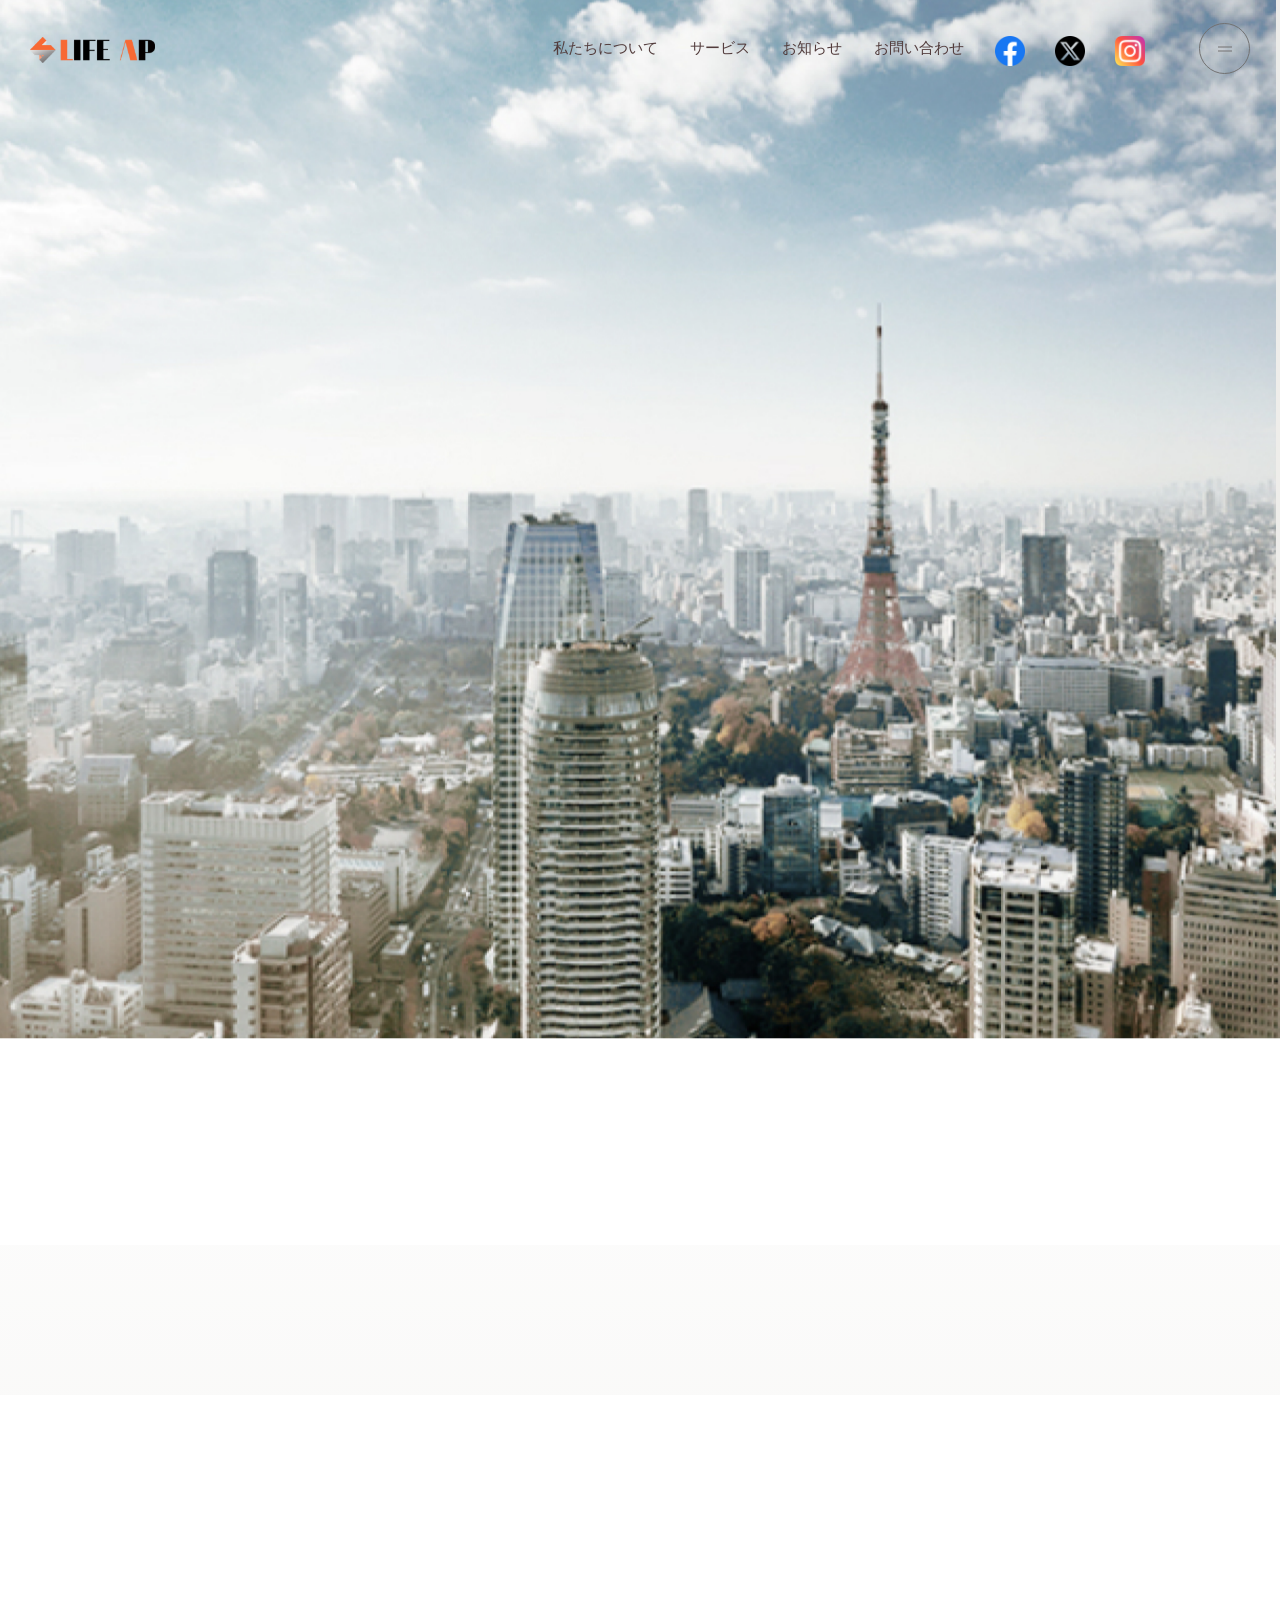
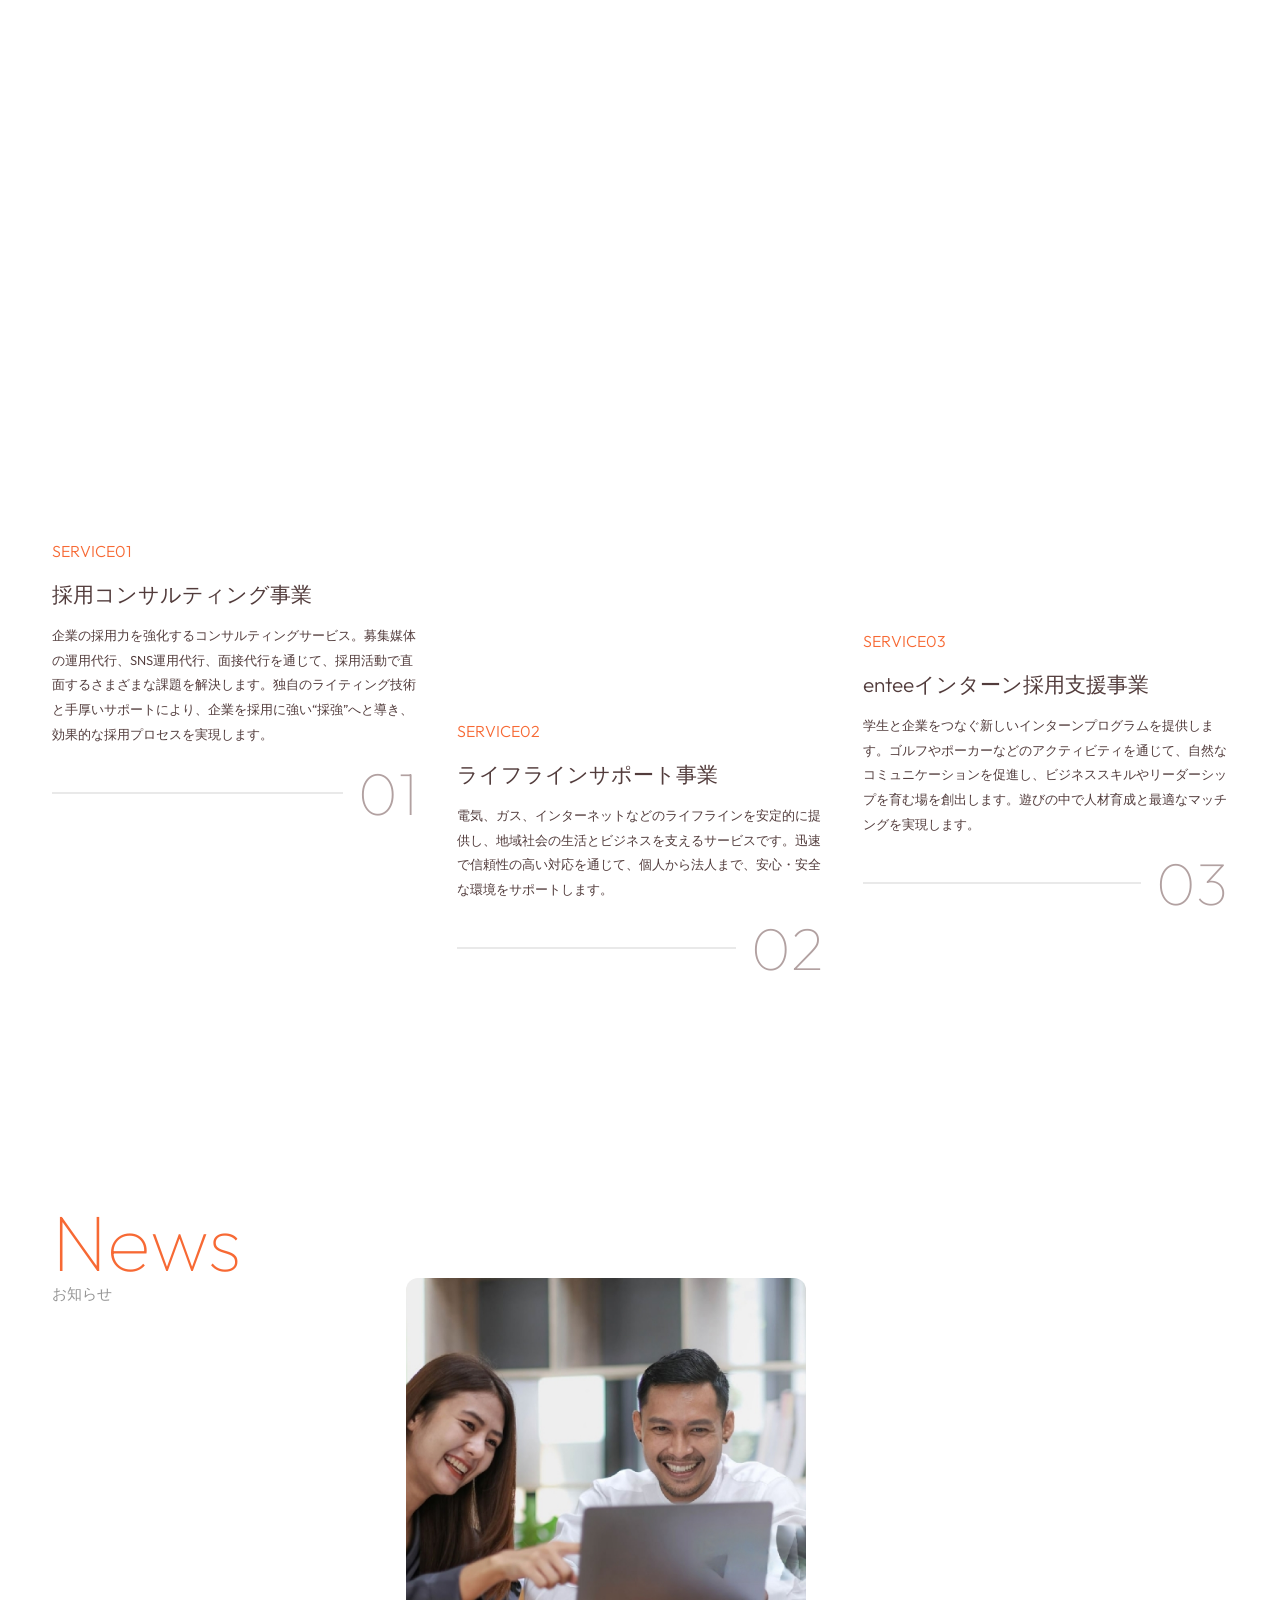
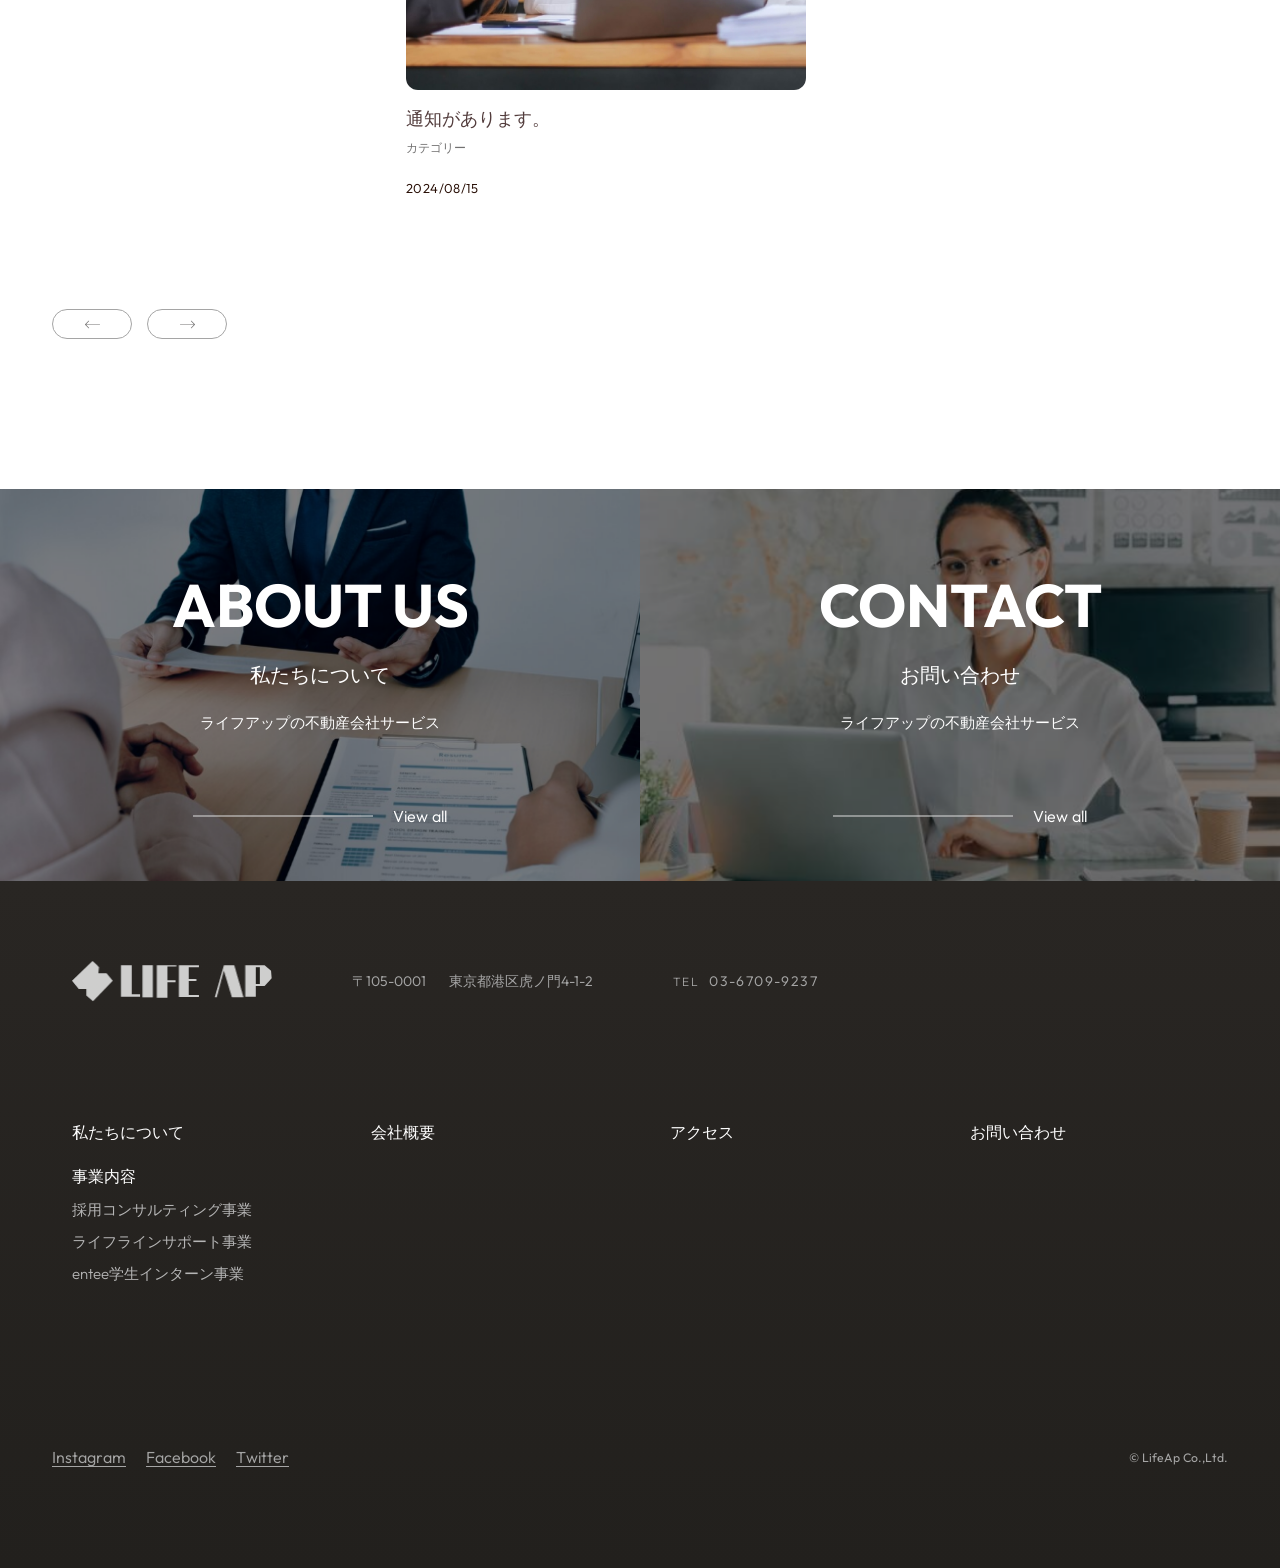
==== commit dea1f66a: "fix: bug fix" ====
--- a/index.html
+++ b/index.html
@@ -11,10 +11,11 @@
     <link rel="preconnect" href="https://fonts.gstatic.com" crossorigin="">
     <link rel="preconnect" href="https://fonts.googleapis.com" crossorigin="">
     <link href="https://fonts.googleapis.com/css2?family=Outfit:wght@100;300;400;500&display=swap" rel="stylesheet">
-    <link rel="stylesheet" href="https://fonts.googleapis.com/css2?family=Material+Symbols+Rounded:opsz,wght,FILL,GRAD@20..48,100..700,0..1,-50..200">
+    <link rel="stylesheet"
+        href="https://fonts.googleapis.com/css2?family=Material+Symbols+Rounded:opsz,wght,FILL,GRAD@20..48,100..700,0..1,-50..200">
     <title>株式会社ライフアップ｜ライフライン取次・不動産アライアンスサービス</title>
     <meta name="description" content="株式会社ライフアップは、ライフラインの取次など不動産会社専用の各種サービスを展開しています。不動産会社とエンドユーザーの架け橋となる会社です。">
-    <style id='classic-theme-styles-inline-css' type='text/css'>
+    <!-- <style id='classic-theme-styles-inline-css' type='text/css'>
         /*! This file is auto-generated */
         
         .wp-block-button__link {
@@ -398,7 +399,7 @@
             font-size: 1.5em;
             line-height: 1.6
         }
-    </style>
+    </style> -->
     <link rel="stylesheet" href="assets\css\styles.css">
     <link rel="stylesheet" href="assets\css\custom.css">
     <script src="assets\js\bundle.js?date=20230303" id="bundle" charset="utf-8" defer=""></script>
@@ -436,36 +437,45 @@
                                     <div class="col-md-6">
                                         <ul class="l-drawer-nav">
                                             <li class="l-drawer-nav__item">
-                                                <a href="/index.html" class="l-drawer-nav__link" data-drawer-links="" data-hover-animation="" data-drawer="top"> <span> <span
+                                                <a href="/index.html" class="l-drawer-nav__link" data-drawer-links=""
+                                                    data-hover-animation="" data-drawer="top"> <span> <span
                                                             data-hover-animation-target="">トップページ</span> </span>
                                                 </a>
                                             </li>
                                             <li class="l-drawer-nav__item">
-                                                <a href="/about.html" class="l-drawer-nav__link" data-drawer-links="" data-hover-animation="" data-drawer="strength">
-                                                    <span> <span data-hover-animation-target="">LifeApの強み</span>
+                                                <a href="/about.html" class="l-drawer-nav__link" data-drawer-links=""
+                                                    data-hover-animation="" data-drawer="strength">
+                                                    <span> <span data-hover-animation-target="">私たちについて</span>
                                                     </span>
                                                 </a>
                                             </li>
                                             <li class="l-drawer-nav__item">
-                                                <a href="/service.html" class="l-drawer-nav__link" data-drawer-links="" data-hover-animation="" data-drawer="service">
+                                                <a href="/service.html" class="l-drawer-nav__link" data-drawer-links=""
+                                                    data-hover-animation="" data-drawer="service">
                                                     <span> <span data-hover-animation-target="">事業紹介</span> </span>
                                                 </a>
                                                 <ul class="l-drawer-nav__children">
                                                     <li class="l-drawer-nav__item">
-                                                        <a href="/service.html/#one" class="l-drawer-nav__link" data-drawer-links="" data-hover-animation="" data-drawer="service"> <span> <span
-                                                                    data-hover-animation-target="">ご入居者向け支援サービス</span>
+                                                        <a href="/service.html/#one" class="l-drawer-nav__link"
+                                                            data-drawer-links="" data-hover-animation=""
+                                                            data-drawer="service"> <span> <span
+                                                                    data-hover-animation-target="">採用コンサルティング事業</span>
                                                             </span>
                                                         </a>
                                                     </li>
                                                     <li class="l-drawer-nav__item">
-                                                        <a href="/service.html/#one" class="l-drawer-nav__link" data-drawer-links="" data-hover-animation="" data-drawer="service"> <span> <span
-                                                                    data-hover-animation-target="">管理会社向け支援サービス</span>
+                                                        <a href="/service.html/#one" class="l-drawer-nav__link"
+                                                            data-drawer-links="" data-hover-animation=""
+                                                            data-drawer="service"> <span> <span
+                                                                    data-hover-animation-target="">ライフラインサポート事業</span>
                                                             </span>
                                                         </a>
                                                     </li>
                                                     <li class="l-drawer-nav__item">
-                                                        <a href="/service.html/#one" class="l-drawer-nav__link" data-drawer-links="" data-hover-animation="" data-drawer="service"> <span> <span
-                                                                    data-hover-animation-target="">不動産向けアンケート</span>
+                                                        <a href="/service.html/#one" class="l-drawer-nav__link"
+                                                            data-drawer-links="" data-hover-animation=""
+                                                            data-drawer="service"> <span> <span
+                                                                    data-hover-animation-target="">entee学生インターン事業</span>
                                                             </span>
                                                         </a>
                                                     </li>
@@ -474,86 +484,125 @@
                                         </ul>
                                         <ul class="l-drawer-nav">
                                             <li class="l-drawer-nav__item">
-                                                <a href="/greeting.html" class="l-drawer-nav__link" data-drawer-links="" data-hover-animation="" data-drawer="office">
+                                                <a href="/greeting.html" class="l-drawer-nav__link" data-drawer-links=""
+                                                    data-hover-animation="" data-drawer="office">
                                                     <span> <span data-hover-animation-target="">会社案内</span> </span>
+                                                </a>
+                                                <ul class="l-drawer-nav__children">
+                                                    <!-- <li class="l-drawer-nav__item">
+                                                        <a href="/greeting.html" class="l-drawer-nav__link"
+                                                            data-drawer-links="" data-hover-animation=""
+                                                            data-drawer="office"> <span> <span
+                                                                    data-hover-animation-target="">ごあいさつ</span> </span>
+                                                        </a>
+                                                    </li>
+                                                    <li class="l-drawer-nav__item">
+                                                        <a href="/outline.html" class="l-drawer-nav__link"
+                                                            data-drawer-links="" data-hover-animation=""
+                                                            data-drawer="office"> <span> <span
+                                                                    data-hover-animation-target="">経営理念</span> </span>
+                                                        </a>
+                                                    </li>
+                                                    <li class="l-drawer-nav__item">
+                                                        <a href="/member.html" class="l-drawer-nav__link"
+                                                            data-drawer-links="" data-hover-animation=""
+                                                            data-drawer="office"> <span> <span
+                                                                    data-hover-animation-target="">スタッフ紹介</span> </span>
+                                                        </a>
+                                                    </li> -->
+                                                    <li class="l-drawer-nav__item">
+                                                        <a href="/outline.html" class="l-drawer-nav__link"
+                                                            data-drawer-links="" data-hover-animation=""
+                                                            data-drawer="office"> <span> <span
+                                                                    data-hover-animation-target="">会社概要</span> </span>
+                                                        </a>
+                                                    </li>
+                                                    <li class="l-drawer-nav__item">
+                                                        <a href="/outline.html" class="l-drawer-nav__link"
+                                                            data-drawer-links="" data-hover-animation=""
+                                                            data-drawer="office"> <span> <span
+                                                                    data-hover-animation-target="">アクセス</span> </span>
+                                                        </a>
+                                                    </li>
+
+                                                </ul>
+                                            </li>
+                                        </ul>
+                                    </div>
+                                    <div class="col-md-6">
+                                        <!-- <ul class="l-drawer-nav">
+                                            <li class="l-drawer-nav__item">
+                                                <a href="/recruit.html" class="l-drawer-nav__link" data-drawer-links=""
+                                                    data-hover-animation="" data-drawer="recruit">
+                                                    <span> <span data-hover-animation-target="">採用情報</span> </span>
                                                 </a>
                                                 <ul class="l-drawer-nav__children">
                                                     <li class="l-drawer-nav__item">
-                                                        <a href="/greeting.html" class="l-drawer-nav__link" data-drawer-links="" data-hover-animation="" data-drawer="office"> <span> <span
-                                                                    data-hover-animation-target="">ごあいさつ</span> </span>
+                                                        <a href="/recruit.html/#message" class="l-drawer-nav__link"
+                                                            data-drawer-links="" data-hover-animation=""
+                                                            data-drawer="recruit"> <span> <span
+                                                                    data-hover-animation-target="">メッセージ</span> </span>
                                                         </a>
                                                     </li>
                                                     <li class="l-drawer-nav__item">
-                                                        <a href="/outline.html" class="l-drawer-nav__link" data-drawer-links="" data-hover-animation="" data-drawer="office"> <span> <span
-                                                                    data-hover-animation-target="">経営理念</span> </span>
+                                                        <a href="/recruit.html" class="l-drawer-nav__link"
+                                                            data-drawer-links="" data-hover-animation=""
+                                                            data-drawer="recruit"> <span> <span
+                                                                    data-hover-animation-target="">事業内容</span>
+                                                            </span>
                                                         </a>
                                                     </li>
                                                     <li class="l-drawer-nav__item">
-                                                        <a href="/member.html" class="l-drawer-nav__link" data-drawer-links="" data-hover-animation="" data-drawer="office"> <span> <span
-                                                                    data-hover-animation-target="">スタッフ紹介</span> </span>
+                                                        <a href="/recruit.html" class="l-drawer-nav__link"
+                                                            data-drawer-links="" data-hover-animation=""
+                                                            data-drawer="recruit"> <span> <span
+                                                                    data-hover-animation-target="">募集要項</span>
+                                                            </span>
                                                         </a>
                                                     </li>
                                                     <li class="l-drawer-nav__item">
-                                                        <a href="/outline.html" class="l-drawer-nav__link" data-drawer-links="" data-hover-animation="" data-drawer="office"> <span> <span
-                                                                    data-hover-animation-target="">会社概要</span> </span>
-                                                        </a>
-                                                    </li>
-                                                    <li class="l-drawer-nav__item">
-                                                        <a href="/outline.html" class="l-drawer-nav__link" data-drawer-links="" data-hover-animation="" data-drawer="office"> <span> <span
-                                                                    data-hover-animation-target="">アクセス</span> </span>
+                                                        <a href="/recruit.html/#requirement" class="l-drawer-nav__link"
+                                                            data-drawer-links="" data-hover-animation=""
+                                                            data-drawer="recruit"> <span> <span
+                                                                    data-hover-animation-target="">エントリー</span> </span>
                                                         </a>
                                                     </li>
                                                 </ul>
                                             </li>
-                                        </ul>
-                                    </div>
-                                    <div class="col-md-6">
+                                        </ul> -->
                                         <ul class="l-drawer-nav">
                                             <li class="l-drawer-nav__item">
-                                                <a href="/recruit.html" class="l-drawer-nav__link" data-drawer-links="" data-hover-animation="" data-drawer="recruit">
-                                                    <span> <span data-hover-animation-target="">採用情報</span> </span>
-                                                </a>
-                                                <ul class="l-drawer-nav__children">
-                                                    <li class="l-drawer-nav__item">
-                                                        <a href="/recruit.html/#message" class="l-drawer-nav__link" data-drawer-links="" data-hover-animation="" data-drawer="recruit"> <span> <span
-                                                                    data-hover-animation-target="">メッセージ</span> </span>
-                                                        </a>
-                                                    </li>
-                                                    <li class="l-drawer-nav__item">
-                                                        <a href="/recruit.html" class="l-drawer-nav__link" data-drawer-links="" data-hover-animation="" data-drawer="recruit"> <span> <span
-                                                                    data-hover-animation-target="">事業内容</span>
-                                                            </span>
-                                                        </a>
-                                                    </li>
-                                                    <li class="l-drawer-nav__item">
-                                                        <a href="/recruit.html" class="l-drawer-nav__link" data-drawer-links="" data-hover-animation="" data-drawer="recruit"> <span> <span
-                                                                    data-hover-animation-target="">募集要項</span>
-                                                            </span>
-                                                        </a>
-                                                    </li>
-                                                    <li class="l-drawer-nav__item">
-                                                        <a href="/recruit.html/#requirement" class="l-drawer-nav__link" data-drawer-links="" data-hover-animation="" data-drawer="recruit"> <span> <span
-                                                                    data-hover-animation-target="">エントリー</span> </span>
-                                                        </a>
-                                                    </li>
-                                                </ul>
-                                            </li>
-                                        </ul>
-                                        <ul class="l-drawer-nav">
+                                                <a href="/news.html" class="l-drawer-nav__link" data-drawer-links=""
+                                                    data-hover-animation="" data-drawer="others"> <span> <span
+                                                            data-hover-animation-target="">お知らせ</span> </span>
+                                                </a>
+                                            </li>
+                                            <!-- <li class="l-drawer-nav__item">
+                                                <a href="#" class="l-drawer-nav__link" data-drawer-links=""
+                                                    data-hover-animation="" data-drawer="others">
+                                                    <span> <span data-hover-animation-target="">お客様の声</span> </span>
+                                                </a>
+                                            </li> -->
+
                                             <li class="l-drawer-nav__item">
-                                                <a href="/news.html" class="l-drawer-nav__link" data-drawer-links="" data-hover-animation="" data-drawer="others"> <span> <span
-                                                            data-hover-animation-target="">お知らせ</span> </span>
-                                                </a>
-                                            </li>
-                                            <li class="l-drawer-nav__item">
-                                                <a href="#" class="l-drawer-nav__link" data-drawer-links="" data-hover-animation="" data-drawer="others">
-                                                    <span> <span data-hover-animation-target="">お客様の声</span> </span>
-                                                </a>
-                                            </li>
-
-                                            <li class="l-drawer-nav__item">
-                                                <a href="/contact.html" class="l-drawer-nav__link" data-drawer-links="" data-hover-animation="" data-drawer="others">
+                                                <a href="/contact.html" class="l-drawer-nav__link" data-drawer-links=""
+                                                    data-hover-animation="" data-drawer="others">
                                                     <span> <span data-hover-animation-target="">お問い合わせ</span> </span>
+                                                </a>
+                                            </li>
+                                            <li class="l-social_icon-drawer">
+                                                <a href="https://www.facebook.com/LIFEAP2018/">
+                                                    <img src="./assets/img/footer/facebook.png" alt="">
+                                                </a>
+                                            </li>
+                                            <li class="l-social_icon-drawer">
+                                                <a href="https://x.com/lifeap9237?mx=2">
+                                                    <img src="./assets/img/footer/twitter.png" alt="">
+                                                </a>
+                                            </li>
+                                            <li class="l-social_icon-drawer">
+                                                <a href="https://www.instagram.com/_lifeap.co.ltd_/">
+                                                    <img src="./assets/img/footer/instagram.png" alt="">
                                                 </a>
                                             </li>
                                         </ul>
@@ -576,18 +625,41 @@
                     <div id="l-gnav">
                         <nav>
                             <ul class="l-gnav__nav">
-                                <li class="l-gnav__item"><a href="/about.html" class="l-gnav__link" data-hover-animation=""><span><span
+                                <li class="l-gnav__item"><a href="/about.html" class="l-gnav__link"
+                                        data-hover-animation=""><span><span
                                                 data-hover-animation-target="">私たちについて</span></span></a></li>
-                                <li class="l-gnav__item"><a href="/service.html" class="l-gnav__link" data-hover-animation=""><span><span
-                                                data-hover-animation-target="">事業一覧</span></span></a></li>
-                                <li class="l-gnav__item"><a href="/about.html" class="l-gnav__link" data-hover-animation=""><span><span
-                                                data-hover-animation-target="">会社概要</span></span></a></li>
-                                <li class="l-gnav__item"><a href="/news.html" class="l-gnav__link" data-hover-animation=""><span><span
+                                <li class="l-gnav__item">
+                                    <a href="#" class="l-gnav__link" data-hover-animation="">
+                                        <span><span data-hover-animation-target="">サービス</span></span>
+                                    </a>
+                                    <ul class="submenu">
+                                        <li><a href="#">採用コンサルティング事業</a></li>
+                                        <li><a href="#">ライフラインサポート事業</a></li>
+                                        <li><a href="https://entee-campus.site/">entee学生インターン事業</a></li>
+                                    </ul>
+                                </li>
+                                <li class="l-gnav__item"><a href="/news.html" class="l-gnav__link"
+                                        data-hover-animation=""><span><span
                                                 data-hover-animation-target="">お知らせ</span></span></a></li>
-                                <li class="l-gnav__item"><a href="/recruit.html" class="l-gnav__link" data-hover-animation=""><span><span
-                                                data-hover-animation-target="">採用情報</span></span></a></li>
-                                <li class="l-gnav__item"><a href="/contact.html" class="l-gnav__link" data-hover-animation=""><span><span
+                                <li class="l-gnav__item"><a href="/contact.html" class="l-gnav__link"
+                                        data-hover-animation=""><span><span
                                                 data-hover-animation-target="">お問い合わせ</span></span></a></li>
+
+                                <li class="l-social_icon">
+                                    <a href="https://www.facebook.com/LIFEAP2018/">
+                                        <img src="./assets/img/footer/facebook.png" alt="">
+                                    </a>
+                                </li>
+                                <li class="l-social_icon">
+                                    <a href="https://x.com/lifeap9237?mx=2">
+                                        <img src="./assets/img/footer/twitter.png" alt="">
+                                    </a>
+                                </li>
+                                <li class="l-social_icon">
+                                    <a href="https://www.instagram.com/_lifeap.co.ltd_/">
+                                        <img src="./assets/img/footer/instagram.png" alt="">
+                                    </a>
+                                </li>
                             </ul>
                         </nav>
                     </div>
@@ -603,23 +675,36 @@
                                 <div class="p-index-hero__wrapper">
                                     <div class="container-fluid">
                                         <h2 class="p-index-hero__catch">
-                                            <div class="p-index-hero__catch--ja"><span class="p-index-hero__catch--ja-inner">それぞれの企業に合った最適な解決策を。</span>
+                                            <div class="p-index-hero__catch--ja"><span
+                                                    class="p-index-hero__catch--ja-inner"></span>
                                             </div>
                                             <div class="sr-only">Optimal solution for each company</div>
                                             <div class="p-index-hero__catch--en" translate="no" aria-hidden="true">
-                                                <div class="p-index-hero__catch--l1"> <span class="p-index-hero__catch-strs">Optimal</span> <span class="p-index-hero__catch-strs">Solution</span></div>
-                                                <div class="p-index-hero__catch--l2"> <span class="p-index-hero__catch-strs">For</span> <span class="p-index-hero__catch-strs" style="color: #F76934; font-family: 'Snell Roundhand'; ">LIFEAP</span>
+                                                <div class="p-index-hero__catch--l1"> <span
+                                                        class="p-index-hero__catch-strs">Optimal</span> <span
+                                                        class="p-index-hero__catch-strs">Solution</span></div>
+                                                <div class="p-index-hero__catch--l2"> <span
+                                                        class="p-index-hero__catch-strs">For</span> <span
+                                                        class="p-index-hero__catch-strs"
+                                                        style="color: #F76934; font-weight: bold;">LIFEAP</span>
                                                     <span class="p-index-hero__catch-strs">Company</span>
                                                 </div>
                                             </div>
                                         </h2>
-                                        <a href="#strenth" class="p-index-hero__scroller" aria-label="Scroll"> <svg class="p-index-hero__scroller-arrow" aria-hidden="true" role="img" width="21" height="28" viewbox="0 0 21 28" fill="none" xmlns="http://www.w3.org/2000/svg">
+                                        <a href="#strenth" class="p-index-hero__scroller" aria-label="Scroll"> <svg
+                                                class="p-index-hero__scroller-arrow" aria-hidden="true" role="img"
+                                                width="21" height="28" viewbox="0 0 21 28" fill="none"
+                                                xmlns="http://www.w3.org/2000/svg">
                                                 <path
                                                     d="M20.3151 18.0259L10.8729 27.4681C10.7699 27.571 10.6349 27.6226 10.5 27.6226C10.365 27.6226 10.2301 27.571 10.1271 27.4681L0.684841 18.0259C0.478914 17.82 0.478914 17.4861 0.684841 17.2801C0.890716 17.0742 1.22463 17.0742 1.43061 17.2801L9.97263 25.8221V1.1499C9.97263 0.85865 10.2087 0.622559 10.5 0.622559C10.7912 0.622559 11.0273 0.85865 11.0273 1.1499V25.8221L19.5693 17.2801C19.7753 17.0742 20.1092 17.0742 20.3151 17.2801C20.521 17.486 20.521 17.8199 20.3151 18.0259Z"
                                                     fill="#523C3C"></path>
-                                            </svg> <svg class="p-index-hero__scroller-circle-over" aria-hidden="true" role="img" width="125" height="125" viewbox="0 0 125 125" fill="none" xmlns="http://www.w3.org/2000/svg">
+                                            </svg> <svg class="p-index-hero__scroller-circle-over" aria-hidden="true"
+                                                role="img" width="125" height="125" viewbox="0 0 125 125" fill="none"
+                                                xmlns="http://www.w3.org/2000/svg">
                                                 <rect x="0.5" y="0.5" width="124" height="124" rx="62"></rect>
-                                            </svg> <svg class="p-index-hero__scroller-circle-base" aria-hidden="true" role="img" width="125" height="125" viewbox="0 0 125 125" fill="none" xmlns="http://www.w3.org/2000/svg">
+                                            </svg> <svg class="p-index-hero__scroller-circle-base" aria-hidden="true"
+                                                role="img" width="125" height="125" viewbox="0 0 125 125" fill="none"
+                                                xmlns="http://www.w3.org/2000/svg">
                                                 <rect x="0.5" y="0.5" width="124" height="124" rx="62" stroke="#523C3C">
                                                 </rect>
                                             </svg> </a>
@@ -628,17 +713,19 @@
                                         <div class="swiper p-index-hero__slider">
                                             <div class="swiper-wrapper">
                                                 <div class="swiper-slide">
-                                                    <picture> <img src="assets\img\main\main01.jpg" decoding="async" alt="" width="2101" height="1358"> </picture>
+                                                    <picture> <img src="assets\img\main\main01.jpg" decoding="async"
+                                                            alt="" width="2101" height="1358"> </picture>
                                                 </div>
                                                 <div class="swiper-slide">
-                                                    <picture> <img src="assets\img\main\main02.jpg" decoding="async" alt="" width="2101" height="1358"> </picture>
+                                                    <picture> <img src="assets\img\main\main02.jpg" decoding="async"
+                                                            alt="" width="2101" height="1358"> </picture>
                                                 </div>
                                             </div>
                                         </div>
                                     </div>
                                 </div>
                             </section>
-                            <section id="p-index-strength">
+                            <!-- <section id="p-index-strength">
                                 <div class="p-index-strength__wrapper" id="strength">
                                     <div class="p-index-strength__str" aria-hidden="true">
                                         <div class="p-index-strength__str-item p-index-strength__str-l1">
@@ -673,104 +760,142 @@
                                     </div>
                                     <div class="container p-index-strength__inner" id="main-content">
                                         <div class="p-index-strength__content">
-                                            <h3 class="p-index-strength__heading" data-scroll-trigger="js-scroll-to-top">
+                                            <h3 class="p-index-strength__heading"
+                                                data-scroll-trigger="js-scroll-to-top">
                                                 <div class="p-index-strength__heading-l"><span>ともに考え、</span></div>
                                                 <div class="p-index-strength__heading-l"><span>ともに進む。</span></div>
                                             </h3>
                                             <div class="p-index-strength__body" data-scroll-trigger="js-scroll-to-top">
                                                 <p> <span class="display-block-content -xxs">日々絶え間なく、全力で会社と向き合い、</span>
-                                                    <span class="display-block-content -xxs">従業員や、会社のこと、さらには数字のこと、</span> 様々な悩みを抱え、責任の重さを感じながら過ごしている経営者。
+                                                    <span
+                                                        class="display-block-content -xxs">従業員や、会社のこと、さらには数字のこと、</span>
+                                                    様々な悩みを抱え、責任の重さを感じながら過ごしている経営者。
                                                     <br> そんな経営者に寄り添い、支えること。<br> 夢をともに叶えること。それが私たちの使命です。
                                                 </p>
                                             </div>
                                         </div>
                                         <div class="p-index-strength__more" data-scroll-trigger="js-scroll-to-top">
-                                            <a href="/about.html" class="p-index-strength__more--link c-button -lg" data-hover-animation=""> <span class="c-button__line"></span> <span class="c-button__str" data-hover-animation-target="">株式会社ライフアップ</span> </a>
+                                            <a href="/about.html" class="p-index-strength__more--link c-button -lg"
+                                                data-hover-animation=""> <span class="c-button__line"></span> <span
+                                                    class="c-button__str"
+                                                    data-hover-animation-target="">株式会社ライフアップ</span> </a>
                                         </div>
                                     </div>
                                 </div>
-                            </section>
+                            </section> -->
                             <section id="p-index-service">
                                 <div class="p-index-service__wrapper">
                                     <div class="container">
                                         <header class="p-index-service__header">
                                             <h3 class="p-index-service__title c-section-title">
-                                                <div class="p-index-service__title--ja c-section-title__ja" data-scroll-trigger="js-scroll-to-top">事業紹介</div>
-                                                <div class="p-index-service__title--en c-section-title__en" data-scroll-trigger="js-scroll-to-top">Our Services</div>
+                                                <div class="p-index-service__title--ja c-section-title__ja"
+                                                    data-scroll-trigger="js-scroll-to-top">事業紹介</div>
+                                                <div class="p-index-service__title--en c-section-title__en"
+                                                    data-scroll-trigger="js-scroll-to-top">Our Services</div>
                                             </h3>
                                             <div class="p-index-service__more" data-scroll-trigger="js-scroll-to-top">
-                                                <a href="/service.html" class="p-index-service__more--link c-button" data-hover-animation="" aria-label="業務分野一覧をみる">
+                                                <a href="/service.html" class="p-index-service__more--link c-button"
+                                                    data-hover-animation="" aria-label="業務分野一覧をみる">
                                                     <span class="c-button__line"></span>
-                                                    <span class="c-button__str" data-hover-animation-target="">View&nbsp;more</span> </a>
+                                                    <span class="c-button__str"
+                                                        data-hover-animation-target="">View&nbsp;more</span> </a>
                                             </div>
                                         </header>
                                         <div class="row">
                                             <div class="col-lg-4 col-md-6">
-                                                <a href="/service.html" class="p-index-service__list -first" data-hover-animation="" data-mouse-sticky="" data-mouse-sticky-assetsance="15" data-mouse-sticky-rotation="3" data-scroll-trigger="js-scroll-to-top" aria-label="ご入居者向け支援サービスをみる">
+                                                <a href="/service.html" class="p-index-service__list -first"
+                                                    data-hover-animation="" data-mouse-sticky=""
+                                                    data-mouse-sticky-assetsance="15" data-mouse-sticky-rotation="3"
+                                                    data-scroll-trigger="js-scroll-to-top" aria-label="ご入居者向け支援サービスをみる">
 
                                                     <p class="p-index-service__list--title for_color">
                                                         <span data-hover-animation-target="">SERVICE01</span>
                                                     </p>
-                                                    <h3 class="p-index-service__list--title"><span data-hover-animation-target="">採用コンサルティング事業</span></h3>
+                                                    <h3 class="p-index-service__list--title"><span
+                                                            data-hover-animation-target="">採用コンサルティング事業</span></h3>
                                                     <p class="p-index-service__list--body">
                                                         企業の採用力を強化するコンサルティングサービス。募集媒体の運用代行、SNS運用代行、面接代行を通じて、採用活動で直面するさまざまな課題を解決します。独自のライティング技術と手厚いサポートにより、企業を採用に強い“採強”へと導き、効果的な採用プロセスを実現します。
                                                     </p>
                                                     <div class="p-index-service__list--more"><span>01</span></div>
-                                                    <div class="p-index-service__list--image" data-mouse-sticky-target="" data-class="is-next" data-stalker-link="">
-                                                        <div data-scroll-trigger="js-scroll-blur-image"> <img src="assets\img\index\service01.jpg" alt="" decoding="async" width="764" height="858"></div>
+                                                    <div class="p-index-service__list--image"
+                                                        data-mouse-sticky-target="" data-class="is-next"
+                                                        data-stalker-link="">
+                                                        <div data-scroll-trigger="js-scroll-blur-image"> <img
+                                                                src="assets\img\index\service01.jpg" alt=""
+                                                                decoding="async" width="764" height="858"></div>
                                                     </div>
                                                 </a>
                                             </div>
                                             <div class="col-lg-4 col-md-6">
-                                                <a href="/service.html" class="p-index-service__list -second" data-hover-animation="" data-mouse-sticky="" data-mouse-sticky-assetsance="15" data-mouse-sticky-rotation="3" data-scroll-trigger="js-scroll-to-top" aria-label="管理会社向け支援サービスをみる">
+                                                <a href="/service.html" class="p-index-service__list -second"
+                                                    data-hover-animation="" data-mouse-sticky=""
+                                                    data-mouse-sticky-assetsance="15" data-mouse-sticky-rotation="3"
+                                                    data-scroll-trigger="js-scroll-to-top" aria-label="管理会社向け支援サービスをみる">
                                                     <p class="p-index-service__list--title for_color">
                                                         <span data-hover-animation-target="">SERVICE02</span>
                                                     </p>
-                                                    <h3 class="p-index-service__list--title"><span data-hover-animation-target="">ライフラインサポート事業</span></h3>
+                                                    <h3 class="p-index-service__list--title"><span
+                                                            data-hover-animation-target="">ライフラインサポート事業</span></h3>
                                                     <p class="p-index-service__list--body">
                                                         電気、ガス、インターネットなどのライフラインを安定的に提供し、地域社会の生活とビジネスを支えるサービスです。迅速で信頼性の高い対応を通じて、個人から法人まで、安心・安全な環境をサポートします。
                                                     </p>
                                                     <div class="p-index-service__list--more"><span>02</span></div>
-                                                    <div class="p-index-service__list--image" data-mouse-sticky-target="" data-class="is-next" data-stalker-link="">
-                                                        <div data-scroll-trigger="js-scroll-blur-image"> <img src="assets\img\index\service02.jpg" alt="" decoding="async" width="764" height="858"></div>
+                                                    <div class="p-index-service__list--image"
+                                                        data-mouse-sticky-target="" data-class="is-next"
+                                                        data-stalker-link="">
+                                                        <div data-scroll-trigger="js-scroll-blur-image"> <img
+                                                                src="assets\img\index\service02.jpg" alt=""
+                                                                decoding="async" width="764" height="858"></div>
                                                     </div>
                                                 </a>
                                             </div>
                                             <div class="col-lg-4 col-md-6">
-                                                <a href="/service.html" class="p-index-service__list -third" data-hover-animation="" data-mouse-sticky="" data-mouse-sticky-assetsance="15" data-mouse-sticky-rotation="3" data-scroll-trigger="js-scroll-to-top" aria-label="不動産向けアンケートをみる">
+                                                <a href="/service.html" class="p-index-service__list -third"
+                                                    data-hover-animation="" data-mouse-sticky=""
+                                                    data-mouse-sticky-assetsance="15" data-mouse-sticky-rotation="3"
+                                                    data-scroll-trigger="js-scroll-to-top" aria-label="不動産向けアンケートをみる">
                                                     <p class="p-index-service__list--title for_color">
                                                         <span data-hover-animation-target="">SERVICE03</span>
                                                     </p>
-                                                    <h3 class="p-index-service__list--title"><span data-hover-animation-target="">enteeインターン採用支援事業</h3>
+                                                    <h3 class="p-index-service__list--title"><span
+                                                            data-hover-animation-target="">enteeインターン採用支援事業</h3>
                                                     <p class="p-index-service__list--body">
                                                         学生と企業をつなぐ新しいインターンプログラムを提供します。ゴルフやポーカーなどのアクティビティを通じて、自然なコミュニケーションを促進し、ビジネススキルやリーダーシップを育む場を創出します。遊びの中で人材育成と最適なマッチングを実現します。
                                                     </p>
                                                     <div class="p-index-service__list--more"><span>03</span></div>
-                                            <div class="p-index-service__list--image" data-mouse-sticky-target="" data-class="is-next" data-stalker-link="">
-                                                <div data-scroll-trigger="js-scroll-blur-image"> <img src="assets\img\index\service03.jpg" alt="" decoding="async" width="764" height="858"></div>
-                                            </div>
-                                            </a>
+                                                    <div class="p-index-service__list--image"
+                                                        data-mouse-sticky-target="" data-class="is-next"
+                                                        data-stalker-link="">
+                                                        <div data-scroll-trigger="js-scroll-blur-image"> <img
+                                                                src="assets\img\index\service03.jpg" alt=""
+                                                                decoding="async" width="764" height="858"></div>
+                                                    </div>
+                                                </a>
+                                            </div>
                                         </div>
                                     </div>
                                 </div>
-                        </div>
-                        </section>
-                        <section id="p-index-voice" class="c-blog-list" data-darkmode="">
-                            <div class="p-index-voice__wrapper">
-                                <div class="container-fluid">
-                                    <div class="c-blog-list__wrapper" data-scroll="">
-                                        <header class="c-blog-list__heading">
-                                            <h3 class="p-index-voice__title c-blog-list__title c-section-title">
-                                                <div class="c-blog-list__title--en c-section-title__en __white" data-scroll-trigger="js-scroll-to-top">Customer<br>Voice</div>
-                                            </h3>
-                                            <div class="c-blog-list__controls" data-scroll-trigger="js-scroll-to-top"> <button type="button" class="l-bloglist-slider-prev js-bloglist-slider-prev"> <svg
+                            </section>
+                            <!-- <section id="p-index-voice" class="c-blog-list" data-darkmode="">
+                                <div class="p-index-voice__wrapper">
+                                    <div class="container-fluid">
+                                        <div class="c-blog-list__wrapper" data-scroll="">
+                                            <header class="c-blog-list__heading">
+                                                <h3 class="p-index-voice__title c-blog-list__title c-section-title">
+                                                    <div class="c-blog-list__title--en c-section-title__en __white"
+                                                        data-scroll-trigger="js-scroll-to-top">Customer<br>Voice</div>
+                                                </h3>
+                                                <div class="c-blog-list__controls"
+                                                    data-scroll-trigger="js-scroll-to-top"> <button type="button"
+                                                        class="l-bloglist-slider-prev js-bloglist-slider-prev"> <svg
                                                             role="img" aria-label="前へ" width="15" height="9"
                                                             viewbox="0 0 15 9" fill="none"
                                                             xmlns="http://www.w3.org/2000/svg">
                                                             <path
                                                                 d="M0.0991359 4.74034L3.50815 8.14939C3.63061 8.29238 3.84582 8.30905 3.98881 8.18656C4.13181 8.0641 4.14848 7.84889 4.02599 7.7059C4.01457 7.69257 4.00214 7.68012 3.98881 7.66872L1.16274 4.83922L14.6591 4.83922C14.8474 4.83922 15 4.68659 15 4.4983C15 4.31001 14.8474 4.15741 14.6591 4.15741L1.16274 4.15741L3.98881 1.33133C4.13181 1.20887 4.14848 0.993662 4.02599 0.850666C3.9035 0.70767 3.68832 0.691001 3.54533 0.813489C3.532 0.824915 3.51955 0.837336 3.50815 0.850666L0.0991064 4.25971C-0.0330495 4.39263 -0.0330493 4.60737 0.0991359 4.74034Z">
                                                             </path>
-                                                        </svg> </button> <button type="button" class="l-bloglist-slider-next js-bloglist-slider-next"> <svg
+                                                        </svg> </button> <button type="button"
+                                                        class="l-bloglist-slider-next js-bloglist-slider-next"> <svg
                                                             role="img" aria-label="次へ" width="15" height="9"
                                                             viewbox="0 0 15 9" fill="none"
                                                             xmlns="http://www.w3.org/2000/svg">
@@ -778,117 +903,188 @@
                                                                 d="M14.9009 4.25965L11.4919 0.850612C11.3694 0.707617 11.1542 0.690947 11.0112 0.813435C10.8682 0.935894 10.8515 1.15111 10.974 1.2941C10.9854 1.30743 10.9979 1.31988 11.0112 1.33128L13.8373 4.16078H0.340893C0.152634 4.16078 0 4.31341 0 4.5017C0 4.68999 0.152634 4.84259 0.340893 4.84259H13.8373L11.0112 7.66867C10.8682 7.79113 10.8515 8.00634 10.974 8.14933C11.0965 8.29233 11.3117 8.309 11.4547 8.18651C11.468 8.17508 11.4805 8.16266 11.4919 8.14933L14.9009 4.74029C15.033 4.60737 15.033 4.39263 14.9009 4.25965Z">
                                                             </path>
                                                         </svg> </button></div>
+                                            </header>
+                                            <div class="l-blog-slider__wrapper">
+                                                <div class="l-blog-slider js-bloglist-slider"
+                                                    data-scroll-trigger="js-scroll-to-top">
+                                                    <div class="swiper-wrapper">
+                                                        <div class="swiper-slide">
+                                                            <article class="c-blog__card">
+                                                                <div class="c-blog__card--link" data-mouse-sticky=""
+                                                                    data-mouse-sticky-assetsance="15"
+                                                                    data-mouse-sticky-rotation="3">
+                                                                    <div class="c-blog__card--content">
+                                                                        <h3 class="c-blog__card--title"><a
+                                                                                href="voice\182\#">株式会社野中工務店野中
+                                                                                亮伸さん</a></h3>
+                                                                        <div class="c-blog__card--categories"
+                                                                            aria-label="カテゴリー:"></div>
+                                                                        <div class="c-blog__card--detail"> <time
+                                                                                class="c-blog__card--time"
+                                                                                aria-label="投稿日"
+                                                                                datetime="2023-03-22T16:18:43+09:00">2023/03/22</time>
+                                                                        </div>
+                                                                    </div>
+                                                                    <a href="#" class="c-blog__card--img-wrap"
+                                                                        data-mouse-sticky-target="" data-class="is-next"
+                                                                        data-stalker-link="">
+                                                                        <div class="c-blog__card--img"> <img
+                                                                                src="assets/img/main/customer_1.png"
+                                                                                decoding="async"
+                                                                                alt="株式会社野中工務店　野中 亮伸さん"></div>
+                                                                    </a>
+                                                                </div>
+                                                            </article>
+                                                        </div>
+                                                    </div>
+                                                </div>
+                                                <div class="c-blog-list__more" data-scroll-trigger="js-scroll-to-top">
+                                                    <a href="#" class="c-blog-list__more--link c-button -invert"
+                                                        data-hover-animation="" aria-label="お客様の声一覧をみる"> <span
+                                                            class="c-button__line"></span> <span class="c-button__str"
+                                                            data-hover-animation-target="">View all</span> </a>
+                                                </div>
+                                            </div>
+                                        </div>
+                                    </div>
+                                </div>
+                            </section>
+
+                            <section id="p-index-office">
+                                <div class="p-index-office__wrapper">
+                                    <div class="container">
+                                        <header class="p-index-office__header">
+                                            <h3 class="p-index-office__title c-section-title">
+                                                <div class="p-index-office__title--ja c-section-title__ja"
+                                                    data-scroll-trigger="js-scroll-to-top">事務所案内</div>
+                                                <div class="p-index-office__title--en c-section-title__en"
+                                                    data-scroll-trigger="js-scroll-to-top">Our Office</div>
+                                            </h3>
+                                            <div class="p-index-office__more" data-scroll-trigger="js-scroll-to-top">
+                                                <a href="outline.html" class="p-index-office__more--link c-button"
+                                                    data-hover-animation="" aria-label="事務所案内をみる"> <span
+                                                        class="c-button__line"></span> <span class="c-button__str"
+                                                        data-hover-animation-target="">View more</span> </a>
+                                            </div>
                                         </header>
-                                        <div class="l-blog-slider__wrapper">
-                                            <div class="l-blog-slider js-bloglist-slider" data-scroll-trigger="js-scroll-to-top">
-                                                <div class="swiper-wrapper">
-                                                    <div class="swiper-slide">
-                                                        <article class="c-blog__card">
-                                                            <div class="c-blog__card--link" data-mouse-sticky="" data-mouse-sticky-assetsance="15" data-mouse-sticky-rotation="3">
-                                                                <div class="c-blog__card--content">
-                                                                    <h3 class="c-blog__card--title"><a href="voice\182\#">株式会社野中工務店野中
-                                                                                亮伸さん</a></h3>
-                                                                    <div class="c-blog__card--categories" aria-label="カテゴリー:"></div>
-                                                                    <div class="c-blog__card--detail"> <time class="c-blog__card--time" aria-label="投稿日" datetime="2023-03-22T16:18:43+09:00">2023/03/22</time>
-                                                                    </div>
-                                                                </div>
-                                                                <a href="#" class="c-blog__card--img-wrap" data-mouse-sticky-target="" data-class="is-next" data-stalker-link="">
-                                                                    <div class="c-blog__card--img"> <img src="assets/img/main/customer_1.png" decoding="async" alt="株式会社野中工務店　野中 亮伸さん"></div>
-                                                                </a>
-                                                            </div>
-                                                        </article>
-                                                    </div>
-                                                </div>
-                                            </div>
-                                            <div class="c-blog-list__more" data-scroll-trigger="js-scroll-to-top">
-                                                <a href="#" class="c-blog-list__more--link c-button -invert" data-hover-animation="" aria-label="お客様の声一覧をみる"> <span class="c-button__line"></span> <span class="c-button__str" data-hover-animation-target="">View all</span> </a>
+                                    </div>
+                                    <div class="p-index-office__lists-wrapper">
+                                        <div class="container">
+                                            <div class="p-index-office__lists">
+                                                <a href="outline.html" class="p-index-office__item"
+                                                    data-hover-animation="" data-mouse-sticky=""
+                                                    data-mouse-sticky-assetsance="15" data-mouse-sticky-rotation="3"
+                                                    data-scroll-trigger="js-scroll-to-top" data-class="is-next"
+                                                    data-stalker-link="" aria-label="所長挨拶をみる">
+                                                    <h3 class="p-index-office__item--title"> <span
+                                                            class="p-index-office__item--title-ja">所長挨拶</span> <span
+                                                            class="p-index-office__item--title-en">Greeting</span></h3>
+                                                    <div class="p-index-office__item--img" data-mouse-sticky-target="">
+                                                        <div data-scroll-trigger="js-scroll-blur-image"> <img
+                                                                src="assets\img\index\office01.jpg" alt="" width="1030"
+                                                                height="720" decoding="async"></div>
+                                                    </div>
+                                                    <div class="p-index-office__item--more"> <span class="c-button">
+                                                            <span class="c-button__line"></span> <span
+                                                                class="c-button__str"
+                                                                data-hover-animation-target="">View more</span> </span>
+                                                    </div>
+                                                </a>
+                                                <a href="outline.html" class="p-index-office__item"
+                                                    data-hover-animation="" data-mouse-sticky=""
+                                                    data-mouse-sticky-assetsance="15" data-mouse-sticky-rotation="3"
+                                                    data-scroll-trigger="js-scroll-to-top" data-class="is-next"
+                                                    data-stalker-link="" aria-label="経営理念をみる">
+                                                    <h3 class="p-index-office__item--title"> <span
+                                                            class="p-index-office__item--title-ja">経営理念</span> <span
+                                                            class="p-index-office__item--title-en">Philosophy</span>
+                                                    </h3>
+                                                    <div class="p-index-office__item--img" data-mouse-sticky-target="">
+                                                        <div data-scroll-trigger="js-scroll-blur-image"> <img
+                                                                src="assets/img/index/office02.jpg" alt="" width="1030"
+                                                                height="720" decoding="async"></div>
+                                                    </div>
+                                                    <div class="p-index-office__item--more"> <span class="c-button">
+                                                            <span class="c-button__line"></span> <span
+                                                                class="c-button__str"
+                                                                data-hover-animation-target="">View more</span> </span>
+                                                    </div>
+                                                </a>
+                                                <a href="member.html" class="p-index-office__item"
+                                                    data-hover-animation="" data-mouse-sticky=""
+                                                    data-mouse-sticky-assetsance="15" data-mouse-sticky-rotation="3"
+                                                    data-scroll-trigger="js-scroll-to-top" data-class="is-next"
+                                                    data-stalker-link="" aria-label="スタッフ紹介をみる">
+                                                    <h3 class="p-index-office__item--title"> <span
+                                                            class="p-index-office__item--title-ja">スタッフ紹介</span> <span
+                                                            class="p-index-office__item--title-en">Our Team</span></h3>
+                                                    <div class="p-index-office__item--img" data-mouse-sticky-target="">
+                                                        <div data-scroll-trigger="js-scroll-blur-image"> <img
+                                                                src="assets\img\index\office03.jpg" alt="" width="1030"
+                                                                height="720" decoding="async"></div>
+                                                    </div>
+                                                    <div class="p-index-office__item--more"> <span class="c-button">
+                                                            <span class="c-button__line"></span> <span
+                                                                class="c-button__str"
+                                                                data-hover-animation-target="">View more</span> </span>
+                                                    </div>
+                                                </a>
+                                                <a href="outline.html" class="p-index-office__item"
+                                                    data-hover-animation="" data-mouse-sticky=""
+                                                    data-mouse-sticky-assetsance="15" data-mouse-sticky-rotation="3"
+                                                    data-scroll-trigger="js-scroll-to-top" data-class="is-next"
+                                                    data-stalker-link="" aria-label="事務所概要をみる">
+                                                    <h3 class="p-index-office__item--title"> <span
+                                                            class="p-index-office__item--title-ja">会社概要</span> <span
+                                                            class="p-index-office__item--title-en">Outline</span></h3>
+                                                    <div class="p-index-office__item--img" data-mouse-sticky-target="">
+                                                        <div data-scroll-trigger="js-scroll-blur-image"> <img
+                                                                src="assets\img\index\office04.jpg" alt="" width="1030"
+                                                                height="720" decoding="async"></div>
+                                                    </div>
+                                                    <div class="p-index-office__item--more"> <span class="c-button">
+                                                            <span class="c-button__line"></span> <span
+                                                                class="c-button__str"
+                                                                data-hover-animation-target="">View more</span> </span>
+                                                    </div>
+                                                </a>
+                                                <a href="outline.html" class="p-index-office__item"
+                                                    data-hover-animation="" data-mouse-sticky=""
+                                                    data-mouse-sticky-assetsance="15" data-mouse-sticky-rotation="3"
+                                                    data-scroll-trigger="js-scroll-to-top" data-class="is-next"
+                                                    data-stalker-link="" aria-label="アクセスをみる">
+                                                    <h3 class="p-index-office__item--title"> <span
+                                                            class="p-index-office__item--title-ja">アクセス</span> <span
+                                                            class="p-index-office__item--title-en">Access</span></h3>
+                                                    <div class="p-index-office__item--img" data-mouse-sticky-target="">
+                                                        <div data-scroll-trigger="js-scroll-blur-image"> <img
+                                                                src="assets\img\index\office05.jpg" alt="" width="1030"
+                                                                height="720" decoding="async"></div>
+                                                    </div>
+                                                    <div class="p-index-office__item--more"> <span class="c-button">
+                                                            <span class="c-button__line"></span> <span
+                                                                class="c-button__str"
+                                                                data-hover-animation-target="">View more</span> </span>
+                                                    </div>
+                                                </a>
                                             </div>
                                         </div>
                                     </div>
                                 </div>
-                            </div>
-                        </section>
-
-                        <section id="p-index-office">
-                            <div class="p-index-office__wrapper">
-                                <div class="container">
-                                    <header class="p-index-office__header">
-                                        <h3 class="p-index-office__title c-section-title">
-                                            <div class="p-index-office__title--ja c-section-title__ja" data-scroll-trigger="js-scroll-to-top">事務所案内</div>
-                                            <div class="p-index-office__title--en c-section-title__en" data-scroll-trigger="js-scroll-to-top">Our Office</div>
-                                        </h3>
-                                        <div class="p-index-office__more" data-scroll-trigger="js-scroll-to-top">
-                                            <a href="outline.html" class="p-index-office__more--link c-button" data-hover-animation="" aria-label="事務所案内をみる"> <span class="c-button__line"></span> <span class="c-button__str" data-hover-animation-target="">View more</span> </a>
-                                        </div>
-                                    </header>
-                                </div>
-                                <div class="p-index-office__lists-wrapper">
-                                    <div class="container">
-                                        <div class="p-index-office__lists">
-                                            <a href="outline.html" class="p-index-office__item" data-hover-animation="" data-mouse-sticky="" data-mouse-sticky-assetsance="15" data-mouse-sticky-rotation="3" data-scroll-trigger="js-scroll-to-top" data-class="is-next" data-stalker-link="" aria-label="所長挨拶をみる">
-                                                <h3 class="p-index-office__item--title"> <span class="p-index-office__item--title-ja">所長挨拶</span> <span class="p-index-office__item--title-en">Greeting</span></h3>
-                                                <div class="p-index-office__item--img" data-mouse-sticky-target="">
-                                                    <div data-scroll-trigger="js-scroll-blur-image"> <img src="assets\img\index\office01.jpg" alt="" width="1030" height="720" decoding="async"></div>
-                                                </div>
-                                                <div class="p-index-office__item--more"> <span class="c-button">
-                                                            <span class="c-button__line"></span> <span class="c-button__str" data-hover-animation-target="">View more</span> </span>
-                                                </div>
-                                            </a>
-                                            <a href="outline.html" class="p-index-office__item" data-hover-animation="" data-mouse-sticky="" data-mouse-sticky-assetsance="15" data-mouse-sticky-rotation="3" data-scroll-trigger="js-scroll-to-top" data-class="is-next" data-stalker-link="" aria-label="経営理念をみる">
-                                                <h3 class="p-index-office__item--title"> <span class="p-index-office__item--title-ja">経営理念</span> <span class="p-index-office__item--title-en">Philosophy</span>
-                                                </h3>
-                                                <div class="p-index-office__item--img" data-mouse-sticky-target="">
-                                                    <div data-scroll-trigger="js-scroll-blur-image"> <img src="assets/img/index/office02.jpg" alt="" width="1030" height="720" decoding="async"></div>
-                                                </div>
-                                                <div class="p-index-office__item--more"> <span class="c-button">
-                                                            <span class="c-button__line"></span> <span class="c-button__str" data-hover-animation-target="">View more</span> </span>
-                                                </div>
-                                            </a>
-                                            <a href="member.html" class="p-index-office__item" data-hover-animation="" data-mouse-sticky="" data-mouse-sticky-assetsance="15" data-mouse-sticky-rotation="3" data-scroll-trigger="js-scroll-to-top" data-class="is-next" data-stalker-link="" aria-label="スタッフ紹介をみる">
-                                                <h3 class="p-index-office__item--title"> <span class="p-index-office__item--title-ja">スタッフ紹介</span> <span class="p-index-office__item--title-en">Our Team</span></h3>
-                                                <div class="p-index-office__item--img" data-mouse-sticky-target="">
-                                                    <div data-scroll-trigger="js-scroll-blur-image"> <img src="assets\img\index\office03.jpg" alt="" width="1030" height="720" decoding="async"></div>
-                                                </div>
-                                                <div class="p-index-office__item--more"> <span class="c-button">
-                                                            <span class="c-button__line"></span> <span class="c-button__str" data-hover-animation-target="">View more</span> </span>
-                                                </div>
-                                            </a>
-                                            <a href="outline.html" class="p-index-office__item" data-hover-animation="" data-mouse-sticky="" data-mouse-sticky-assetsance="15" data-mouse-sticky-rotation="3" data-scroll-trigger="js-scroll-to-top" data-class="is-next" data-stalker-link="" aria-label="事務所概要をみる">
-                                                <h3 class="p-index-office__item--title"> <span class="p-index-office__item--title-ja">会社概要</span> <span class="p-index-office__item--title-en">Outline</span></h3>
-                                                <div class="p-index-office__item--img" data-mouse-sticky-target="">
-                                                    <div data-scroll-trigger="js-scroll-blur-image"> <img src="assets\img\index\office04.jpg" alt="" width="1030" height="720" decoding="async"></div>
-                                                </div>
-                                                <div class="p-index-office__item--more"> <span class="c-button">
-                                                            <span class="c-button__line"></span> <span class="c-button__str" data-hover-animation-target="">View more</span> </span>
-                                                </div>
-                                            </a>
-                                            <a href="outline.html" class="p-index-office__item" data-hover-animation="" data-mouse-sticky="" data-mouse-sticky-assetsance="15" data-mouse-sticky-rotation="3" data-scroll-trigger="js-scroll-to-top" data-class="is-next" data-stalker-link="" aria-label="アクセスをみる">
-                                                <h3 class="p-index-office__item--title"> <span class="p-index-office__item--title-ja">アクセス</span> <span class="p-index-office__item--title-en">Access</span></h3>
-                                                <div class="p-index-office__item--img" data-mouse-sticky-target="">
-                                                    <div data-scroll-trigger="js-scroll-blur-image"> <img src="assets\img\index\office05.jpg" alt="" width="1030" height="720" decoding="async"></div>
-                                                </div>
-                                                <div class="p-index-office__item--more"> <span class="c-button">
-                                                            <span class="c-button__line"></span> <span class="c-button__str" data-hover-animation-target="">View more</span> </span>
-                                                </div>
-                                            </a>
-                                        </div>
-                                    </div>
-                                </div>
-                            </div>
-                        </section>
-
-                </div>
-                </main>
-                <aside id="l-aside-blog" class="c-blog-list">
-                    <div class="container-fluid">
-                        <div class="c-blog-list__wrapper" data-scroll="">
-                            <header class="c-blog-list__heading">
-                                <h3 class="c-blog-list__title c-section-title">
-                                    <div class="c-blog-list__title--ja c-section-title__ja">お知らせ</div>
-                                    <div class="c-blog-list__title--en c-section-title__en">News</div>
-                                </h3>
-                                <div class="c-blog-list__controls">
-                                    <button type="button" class="l-bloglist-slider-prev js-bloglist-slider-prev">
+                            </section> -->
+
+                        </div>
+                    </main>
+                    <aside id="l-aside-blog" class="c-blog-list">
+                        <div class="container-fluid">
+                            <div class="c-blog-list__wrapper" data-scroll="">
+                                <header class="c-blog-list__heading">
+                                    <h3 class="c-blog-list__title c-section-title">
+                                        <div class="c-blog-list__title--ja c-section-title__ja">お知らせ</div>
+                                        <div class="c-blog-list__title--en c-section-title__en">News</div>
+                                    </h3>
+                                    <div class="c-blog-list__controls">
+                                        <button type="button" class="l-bloglist-slider-prev js-bloglist-slider-prev">
                                             <svg role="img" aria-label="前へ" width="15" height="9" viewbox="0 0 15 9"
                                                 fill="none" xmlns="http://www.w3.org/2000/svg">
                                                 <path
@@ -896,7 +1092,7 @@
                                                 </path>
                                             </svg>
                                         </button>
-                                    <button type="button" class="l-bloglist-slider-next js-bloglist-slider-next">
+                                        <button type="button" class="l-bloglist-slider-next js-bloglist-slider-next">
                                             <svg role="img" aria-label="次へ" width="15" height="9" viewbox="0 0 15 9"
                                                 fill="none" xmlns="http://www.w3.org/2000/svg">
                                                 <path
@@ -904,239 +1100,279 @@
                                                 </path>
                                             </svg>
                                         </button>
-                                </div>
-                            </header>
-                            <div class="l-blog-slider__wrapper">
-                                <div class="l-blog-slider js-bloglist-slider" data-scroll-trigger="js-scroll-to-top">
-                                    <div class="swiper-wrapper">
-                                        <div class="swiper-slide">
-                                            <article class="c-blog__card">
-                                                <div class="c-blog__card--link" data-mouse-sticky="" data-mouse-sticky-assetsance="15" data-mouse-sticky-rotation="3">
-                                                    <div class="c-blog__card--content">
-                                                        <h3 class="c-blog__card--title"><a href="#">通知があります。</a>
-                                                        </h3>
-                                                        <div class="c-blog__card--categories" aria-label="カテゴリー:">
-                                                            <a href="#" class="c-blog__card--cat">カテゴリー</a>
-                                                        </div>
-                                                        <div class="c-blog__card--detail"> <time class="c-blog__card--time __black" aria-label="投稿日" datetime="2023-01-04T01:12:29+09:00">2024/08/15</time>
-                                                            <!-- <a href="blog-author\kimihiro-nakatani\#" class="c-blog__card--author" aria-label="中谷 公大">
+                                    </div>
+                                </header>
+                                <div class="l-blog-slider__wrapper">
+                                    <div class="l-blog-slider js-bloglist-slider"
+                                        data-scroll-trigger="js-scroll-to-top">
+                                        <div class="swiper-wrapper">
+                                            <div class="swiper-slide">
+                                                <article class="c-blog__card">
+                                                    <div class="c-blog__card--link" data-mouse-sticky=""
+                                                        data-mouse-sticky-assetsance="15"
+                                                        data-mouse-sticky-rotation="3">
+                                                        <div class="c-blog__card--content">
+                                                            <h3 class="c-blog__card--title"><a href="#">通知があります。</a>
+                                                            </h3>
+                                                            <div class="c-blog__card--categories" aria-label="カテゴリー:">
+                                                                <a href="#" class="c-blog__card--cat">カテゴリー</a>
+                                                            </div>
+                                                            <div class="c-blog__card--detail"> <time
+                                                                    class="c-blog__card--time __black" aria-label="投稿日"
+                                                                    datetime="2023-01-04T01:12:29+09:00">2024/08/15</time>
+                                                                <!-- <a href="blog-author\kimihiro-nakatani\#" class="c-blog__card--author" aria-label="中谷 公大">
                                                                     <div class="c-blog__card--author-image"> <img width="150" height="150" src="app\wp-content\uploads\2023\02\staff01-150x150.jpg" class="attachment-thumbnail size-thumbnail" alt="" decoding="async" loading="lazy" srcset="app\wp-content\uploads\2023\02\staff01-150x150.jpg 150w, app\wp-content\uploads\2023\02\staff01-800x800.jpg 800w, app\wp-content\uploads\2023\02\staff01-768x768.jpg 768w, app\wp-content\uploads\2023\02\staff01.jpg 900w"
                                                                             sizes="(max-width: 150px) 100vw, 150px">
                                                                     </div>
                                                                 </a> -->
+                                                            </div>
                                                         </div>
-                                                    </div>
-                                                    <a href="#" class="c-blog__card--img-wrap" data-mouse-sticky-target="" data-class="is-next" data-stalker-link="">
-                                                        <div class="c-blog__card--img"> <img src="assets/img/main/noimg.png" decoding="async" alt="通知があります。"></div>
-                                                    </a>
-                                                </div>
-                                            </article>
+                                                        <a href="#" class="c-blog__card--img-wrap"
+                                                            data-mouse-sticky-target="" data-class="is-next"
+                                                            data-stalker-link="">
+                                                            <div class="c-blog__card--img"> <img
+                                                                    src="assets/img/main/noimg.png" decoding="async"
+                                                                    alt="通知があります。"></div>
+                                                        </a>
+                                                    </div>
+                                                </article>
+                                            </div>
                                         </div>
                                     </div>
-                                </div>
-                                <div class="c-blog-list__more" data-scroll-trigger="js-scroll-to-top">
-                                    <a href="#" class="c-blog-list__more--link c-button" data-hover-animation="">
-                                        <span class="c-button__line"></span> <span class="c-button__str" data-hover-animation-target="">View all</span>
-                                    </a>
+                                    <div class="c-blog-list__more" data-scroll-trigger="js-scroll-to-top">
+                                        <a href="#" class="c-blog-list__more--link c-button" data-hover-animation="">
+                                            <span class="c-button__line"></span> <span class="c-button__str"
+                                                data-hover-animation-target="">View all</span>
+                                        </a>
+                                    </div>
                                 </div>
                             </div>
                         </div>
-                    </div>
-                </aside>
-
-                <div class="c-contact">
-                    <div class="__career" data-mouse-sticky="" data-mouse-sticky-assetsance="15" data-mouse-sticky-rotation="0" data-mouse-sticky-target="" data-mouse-sticky-target="" data-class="is-next" data-stalker-link="">
-                        <div class="__career-ttl">
-                            <h2 class="__career-ttl_en">
-                                CAREER
-                            </h2>
-                            <p class="__career-ttl_ja">
-                                採用情報
+                    </aside>
+
+                    <div class="c-contact" id="strenth">
+                        <div class="__career" data-mouse-sticky="" data-mouse-sticky-assetsance="15"
+                            data-mouse-sticky-rotation="0" data-mouse-sticky-target="" data-mouse-sticky-target=""
+                            data-class="is-next" data-stalker-link="">
+                            <div class="__career-ttl">
+                                <h2 class="__career-ttl_en">
+                                    ABOUT US
+                                </h2>
+                                <p class="__career-ttl_ja">
+                                    私たちについて
+                                </p>
+                            </div>
+                            <p class="__career-ctn">
+                                ライフアップの不動産会社サービス
                             </p>
+
+                            <div class="c-contact__more" data-scroll-trigger="js-scroll-to-top">
+                                <a href="#" class="c-blog-list__more--link c-button -invert" data-hover-animation=""
+                                    aria-label="お客様の声一覧をみる"> <span class="c-button__line"></span> <span
+                                        class="c-button__str __white" data-hover-animation-target="">View all</span>
+                                </a>
+                            </div>
                         </div>
-                        <p class="__career-ctn">
-                            ライフアップの不動産会社サービス
-                        </p>
-
-                        <div class="c-contact__more" data-scroll-trigger="js-scroll-to-top">
-                            <a href="#" class="c-blog-list__more--link c-button -invert" data-hover-animation="" aria-label="お客様の声一覧をみる"> <span class="c-button__line"></span> <span class="c-button__str __white" data-hover-animation-target="">View all</span>
-                            </a>
-                        </div>
-                    </div>
-                    <div class="__contact" data-mouse-sticky="" data-mouse-sticky-assetsance="15" data-mouse-sticky-rotation="0" data-mouse-sticky-target="" data-mouse-sticky-target="" data-class="is-next" data-stalker-link="">
-                        <div class="__contact-ttl">
-                            <h2 class="__contact-ttl_en">
-                                CONTACT
-                            </h2>
-                            <p class="__contact-ttl_ja">
-                                お問い合わせ
+                        <div class="__contact" data-mouse-sticky="" data-mouse-sticky-assetsance="15"
+                            data-mouse-sticky-rotation="0" data-mouse-sticky-target="" data-mouse-sticky-target=""
+                            data-class="is-next" data-stalker-link="">
+                            <div class="__contact-ttl">
+                                <h2 class="__contact-ttl_en">
+                                    CONTACT
+                                </h2>
+                                <p class="__contact-ttl_ja">
+                                    お問い合わせ
+                                </p>
+                            </div>
+                            <p class="__contact-ctn">
+                                ライフアップの不動産会社サービス
                             </p>
-                        </div>
-                        <p class="__contact-ctn">
-                            ライフアップの不動産会社サービス
-                        </p>
-
-                        <div class="c-contact__more" data-scroll-trigger="js-scroll-to-top">
-                            <a href="#" class="c-blog-list__more--link c-button -invert" data-hover-animation="" aria-label="お客様の声一覧をみる"> <span class="c-button__line"></span> <span class="c-button__str __white" data-hover-animation-target="">View all</span>
-                            </a>
-                        </div>
-                    </div>
-                </div>
-
-                <footer id="l-footer" role="contentinfo" data-footer-trigger="" data-darkmode="">
-                    <div class="l-footer__bg">
-                        <div class="container-fluid l-footer__inner">
-                            <div class="l-footer__top">
-                                <div class="l-footer__top--wrapper">
-                                    <div id="l-footer__logo">
-                                        <a href="/index.html"> <img src="assets/img/footer/logo_footer.png" alt="株式会社ライフアップ"> </a>
-                                    </div>
-                                    <address class="l-footer-address"> <span
-                                                class="l-footer-address__post-number">〒105-0001</span>
-                                            東京都港区虎ノ門4-1-2 </address>
-                                    <div class="l-footer-tel"> <a href="tel:03-6709-9237"><small>TEL</small>03-6709-9237</a></div>
-                                </div>
-                            </div>
-                            <div class="l-footer-content">
-                                <nav class="l-footer-nav__wrapper">
-                                    <ul class="l-footer-nav">
-                                        <li class="l-footer-nav__item">
-                                            <a href="/about.html" class="l-footer-nav__link" data-hover-animation=""> <span> <span
-                                                            data-hover-animation-target="">LifeApの強み</span> </span>
-                                            </a>
-                                        </li>
-                                        <li class="l-footer-nav__item">
-                                            <a href="/service.html" class="l-footer-nav__link" data-hover-animation=""> <span> <span
-                                                            data-hover-animation-target="">事業紹介</span> </span>
-                                            </a>
-                                            <ul class="l-footer-nav__children">
-                                                <li class="l-footer-nav__item">
-                                                    <a href="/service.html#one" class="l-footer-nav__link" data-hover-animation=""> <span> <span
-                                                                    data-hover-animation-target="">ご入居者向け支援サービス</span>
-                                                        </span>
-                                                    </a>
-                                                </li>
-                                                <li class="l-footer-nav__item">
-                                                    <a href="/service.html#two" class="l-footer-nav__link" data-hover-animation=""> <span>
-                                                                <span data-hover-animation-target="">管理会社向け支援サービス</span>
-                                                        </span>
-                                                    </a>
-                                                </li>
-                                                <li class="l-footer-nav__item">
-                                                    <a href="/service.html#three" class="l-footer-nav__link" data-hover-animation=""> <span> <span
-                                                                    data-hover-animation-target="">不動産向けアンケート</span>
-                                                        </span>
-                                                    </a>
-                                                </li>
-                                            </ul>
-                                        </li>
-                                    </ul>
-                                    <ul class="l-footer-nav">
-                                        <li class="l-footer-nav__item">
-                                            <a href="/greeting.html" class="l-footer-nav__link" data-hover-animation=""> <span> <span
-                                                            data-hover-animation-target="">会社案内</span> </span>
-                                            </a>
-                                            <ul class="l-footer-nav__children">
-                                                <li class="l-footer-nav__item">
-                                                    <a href="/greeting.html" class="l-footer-nav__link" data-hover-animation=""> <span> <span
-                                                                    data-hover-animation-target="">ごあいさつ</span> </span>
-                                                    </a>
-                                                </li>
-                                                <li class="l-footer-nav__item">
-                                                    <a href="greeting.html" class="l-footer-nav__link" data-hover-animation=""> <span> <span
-                                                                    data-hover-animation-target="">経営理念</span> </span>
-                                                    </a>
-                                                </li>
-                                                <li class="l-footer-nav__item">
-                                                    <a href="/member.html" class="l-footer-nav__link" data-hover-animation=""> <span> <span
-                                                                    data-hover-animation-target="">スタッフ紹介</span> </span>
-                                                    </a>
-                                                </li>
-                                                <li class="l-footer-nav__item">
-                                                    <a href="/outline.html" class="l-footer-nav__link" data-hover-animation=""> <span>
-                                                                <span data-hover-animation-target="">会社概要</span>
-                                                        </span>
-                                                    </a>
-                                                </li>
-                                                <li class="l-footer-nav__item">
-                                                    <a href="/outline.html" class="l-footer-nav__link" data-hover-animation=""> <span>
-                                                                <span data-hover-animation-target="">アクセス</span> </span>
-                                                    </a>
-                                                </li>
-                                            </ul>
-                                        </li>
-                                    </ul>
-                                    <ul class="l-footer-nav">
-                                        <li class="l-footer-nav__item">
-                                            <a href="recruit.html" class="l-footer-nav__link" data-hover-animation=""> <span> <span
-                                                            data-hover-animation-target="">採用情報</span> </span>
-                                            </a>
-                                            <ul class="l-footer-nav__children">
-                                                <li class="l-footer-nav__item">
-                                                    <a href="recruit.html" class="l-footer-nav__link" data-hover-animation=""> <span>
-                                                                <span data-hover-animation-target="">メッセージ</span>
-                                                        </span>
-                                                    </a>
-                                                </li>
-                                                <li class="l-footer-nav__item">
-                                                    <a href="recruit.html" class="l-footer-nav__link" data-hover-animation=""> <span>
-                                                                <span data-hover-animation-target="">事業内容</span>
-                                                        </span>
-                                                    </a>
-                                                </li>
-                                                <li class="l-footer-nav__item">
-                                                    <a href="/recruit.html" class="l-footer-nav__link" data-hover-animation=""> <span> <span
-                                                                    data-hover-animation-target="">募集要項</span>
-                                                        </span>
-                                                    </a>
-                                                </li>
-                                                <li class="l-footer-nav__item">
-                                                    <a href="/recruit.html" class="l-footer-nav__link" data-hover-animation=""> <span>
-                                                                <span data-hover-animation-target="">エントリー</span>
-                                                        </span>
-                                                    </a>
-                                                </li>
-
-                                            </ul>
-                                        </li>
-                                    </ul>
-                                    <ul class="l-footer-nav">
-                                        <li class="l-footer-nav__item">
-                                            <a href="/news.html" class="l-footer-nav__link" data-hover-animation="">
-                                                <span> <span data-hover-animation-target="">お知らせ</span> </span>
-                                            </a>
-                                        </li>
-                                        <li class="l-footer-nav__item">
-                                            <a href="#" class="l-footer-nav__link" data-hover-animation=""> <span>
-                                                        <span data-hover-animation-target="">お客様の声</span> </span>
-                                            </a>
-                                        </li>
-
-                                        <li class="l-footer-nav__item">
-                                            <a href="/contact.html" class="l-footer-nav__link" data-hover-animation=""> <span> <span
-                                                            data-hover-animation-target="">お問い合わせ</span> </span>
-                                            </a>
-                                        </li>
-                                    </ul>
-                                </nav>
-                            </div>
-                            <div class="l-footer__bottom">
-                                <div class="l-footer__sns-links">
-                                    <a href="#" target="_blank" rel="noopener noreferrer" data-hover-animation="">
-                                        <span data-hover-animation-target="">Instagram</span> </a>
-                                    <a href="#" target="_blank" rel="noopener noreferrer" data-hover-animation="">
-                                        <span data-hover-animation-target="">Facebook</span> </a>
-                                    <a href="#" target="_blank" rel="noopener noreferrer" data-hover-animation="">
-                                        <span data-hover-animation-target="">Twitter</span> </a>
-                                </div>
-                                <p id="l-copyright"><small lang="en">&copy; LifeAp Co.,Ltd.</small></p>
+
+                            <div class="c-contact__more" data-scroll-trigger="js-scroll-to-top">
+                                <a href="#" class="c-blog-list__more--link c-button -invert" data-hover-animation=""
+                                    aria-label="お客様の声一覧をみる"> <span class="c-button__line"></span> <span
+                                        class="c-button__str __white" data-hover-animation-target="">View all</span>
+                                </a>
                             </div>
                         </div>
                     </div>
-                </footer>
+
+                    <footer id="l-footer" role="contentinfo" data-footer-trigger="" data-darkmode="">
+                        <div class="l-footer__bg">
+                            <div class="container-fluid l-footer__inner">
+                                <div class="l-footer__top">
+                                    <div class="l-footer__top--wrapper">
+                                        <div id="l-footer__logo">
+                                            <a href="/index.html"> <img src="assets/img/footer/logo_footer.png"
+                                                    alt="株式会社ライフアップ"> </a>
+                                        </div>
+                                        <address class="l-footer-address"> <span
+                                                class="l-footer-address__post-number">〒105-0001</span>
+                                            東京都港区虎ノ門4-1-2 </address>
+                                        <div class="l-footer-tel"> <a
+                                                href="tel:03-6709-9237"><small>TEL</small>03-6709-9237</a></div>
+                                    </div>
+                                </div>
+                                <div class="l-footer-content">
+                                    <nav class="l-footer-nav__wrapper">
+                                        <ul class="l-footer-nav">
+                                            <li class="l-footer-nav__item">
+                                                <a href="/about.html" class="l-footer-nav__link"
+                                                    data-hover-animation=""> <span> <span
+                                                            data-hover-animation-target="">私たちについて</span> </span>
+                                                </a>
+                                            </li>
+                                            <li class="l-footer-nav__item">
+                                                <a href="/service.html" class="l-footer-nav__link"
+                                                    data-hover-animation=""> <span> <span
+                                                            data-hover-animation-target="">事業内容</span> </span>
+                                                </a>
+                                                <ul class="l-footer-nav__children">
+                                                    <li class="l-footer-nav__item">
+                                                        <a href="/service.html#one" class="l-footer-nav__link"
+                                                            data-hover-animation=""> <span> <span
+                                                                    data-hover-animation-target="">採用コンサルティング事業</span>
+                                                            </span>
+                                                        </a>
+                                                    </li>
+                                                    <li class="l-footer-nav__item">
+                                                        <a href="/service.html#two" class="l-footer-nav__link"
+                                                            data-hover-animation=""> <span>
+                                                                <span data-hover-animation-target="">ライフラインサポート事業</span>
+                                                            </span>
+                                                        </a>
+                                                    </li>
+                                                    <li class="l-footer-nav__item">
+                                                        <a href="/service.html#three" class="l-footer-nav__link"
+                                                            data-hover-animation=""> <span> <span
+                                                                    data-hover-animation-target="">entee学生インターン事業</span>
+                                                            </span>
+                                                        </a>
+                                                    </li>
+                                                </ul>
+                                            </li>
+                                        </ul>
+                                        <ul class="l-footer-nav">
+                                            <li class="l-footer-nav__item">
+                                                <a href="/greeting.html" class="l-footer-nav__link"
+                                                    data-hover-animation=""> <span> <span
+                                                            data-hover-animation-target="">会社概要</span> </span>
+                                                </a>
+                                                <!-- <ul class="l-footer-nav__children">
+                                                    <li class="l-footer-nav__item">
+                                                        <a href="/greeting.html" class="l-footer-nav__link"
+                                                            data-hover-animation=""> <span> <span
+                                                                    data-hover-animation-target="">ごあいさつ</span> </span>
+                                                        </a>
+                                                    </li>
+                                                    <li class="l-footer-nav__item">
+                                                        <a href="greeting.html" class="l-footer-nav__link"
+                                                            data-hover-animation=""> <span> <span
+                                                                    data-hover-animation-target="">経営理念</span> </span>
+                                                        </a>
+                                                    </li>
+                                                    <li class="l-footer-nav__item">
+                                                        <a href="/member.html" class="l-footer-nav__link"
+                                                            data-hover-animation=""> <span> <span
+                                                                    data-hover-animation-target="">スタッフ紹介</span> </span>
+                                                        </a>
+                                                    </li>
+                                                    <li class="l-footer-nav__item">
+                                                        <a href="/outline.html" class="l-footer-nav__link"
+                                                            data-hover-animation=""> <span>
+                                                                <span data-hover-animation-target="">会社概要</span>
+                                                            </span>
+                                                        </a>
+                                                    </li>
+                                                    <li class="l-footer-nav__item">
+                                                        <a href="/outline.html" class="l-footer-nav__link"
+                                                            data-hover-animation=""> <span>
+                                                                <span data-hover-animation-target="">アクセス</span> </span>
+                                                        </a>
+                                                    </li>
+                                                </ul> -->
+                                            </li>
+                                        </ul>
+                                        <ul class="l-footer-nav">
+                                            <li class="l-footer-nav__item">
+                                                <a href="recruit.html" class="l-footer-nav__link"
+                                                    data-hover-animation=""> <span> <span
+                                                            data-hover-animation-target="">アクセス</span> </span>
+                                                </a>
+                                                <!-- <ul class="l-footer-nav__children">
+                                                    <li class="l-footer-nav__item">
+                                                        <a href="recruit.html" class="l-footer-nav__link"
+                                                            data-hover-animation=""> <span>
+                                                                <span data-hover-animation-target="">メッセージ</span>
+                                                            </span>
+                                                        </a>
+                                                    </li>
+                                                    <li class="l-footer-nav__item">
+                                                        <a href="recruit.html" class="l-footer-nav__link"
+                                                            data-hover-animation=""> <span>
+                                                                <span data-hover-animation-target="">事業内容</span>
+                                                            </span>
+                                                        </a>
+                                                    </li>
+                                                    <li class="l-footer-nav__item">
+                                                        <a href="/recruit.html" class="l-footer-nav__link"
+                                                            data-hover-animation=""> <span> <span
+                                                                    data-hover-animation-target="">募集要項</span>
+                                                            </span>
+                                                        </a>
+                                                    </li>
+                                                    <li class="l-footer-nav__item">
+                                                        <a href="/recruit.html" class="l-footer-nav__link"
+                                                            data-hover-animation=""> <span>
+                                                                <span data-hover-animation-target="">エントリー</span>
+                                                            </span>
+                                                        </a>
+                                                    </li>
+
+                                                </ul> -->
+                                            </li>
+                                        </ul>
+                                        <ul class="l-footer-nav">
+                                            <li class="l-footer-nav__item">
+                                                <a href="/news.html" class="l-footer-nav__link" data-hover-animation="">
+                                                    <span> <span data-hover-animation-target="">お問い合わせ</span> </span>
+                                                </a>
+                                            </li>
+                                            <!-- <li class="l-footer-nav__item">
+                                                <a href="#" class="l-footer-nav__link" data-hover-animation=""> <span>
+                                                        <span data-hover-animation-target="">お客様の声</span> </span>
+                                                </a>
+                                            </li>
+
+                                            <li class="l-footer-nav__item">
+                                                <a href="/contact.html" class="l-footer-nav__link"
+                                                    data-hover-animation=""> <span> <span
+                                                            data-hover-animation-target="">お問い合わせ</span> </span>
+                                                </a>
+                                            </li> -->
+                                        </ul>
+                                    </nav>
+                                </div>
+                                <div class="l-footer__bottom">
+                                    <div class="l-footer__sns-links">
+                                        <a href="https://www.instagram.com/_lifeap.co.ltd_/" target="_blank"
+                                            rel="noopener noreferrer" data-hover-animation="">
+                                            <span data-hover-animation-target="">Instagram</span> </a>
+                                        <a href="https://www.facebook.com/LIFEAP2018/" target="_blank"
+                                            rel="noopener noreferrer" data-hover-animation="">
+                                            <span data-hover-animation-target="">Facebook</span> </a>
+                                        <a href="https://x.com/lifeap9237?mx=2" target="_blank"
+                                            rel="noopener noreferrer" data-hover-animation="">
+                                            <span data-hover-animation-target="">Twitter</span> </a>
+                                    </div>
+                                    <p id="l-copyright"><small lang="en">&copy; LifeAp Co.,Ltd.</small></p>
+                                </div>
+                            </div>
+                        </div>
+                    </footer>
+                </div>
             </div>
         </div>
-    </div>
     </div>
     <div id="js-loading__mask" aria-hidden="true">
         <div class="js-loading__first">
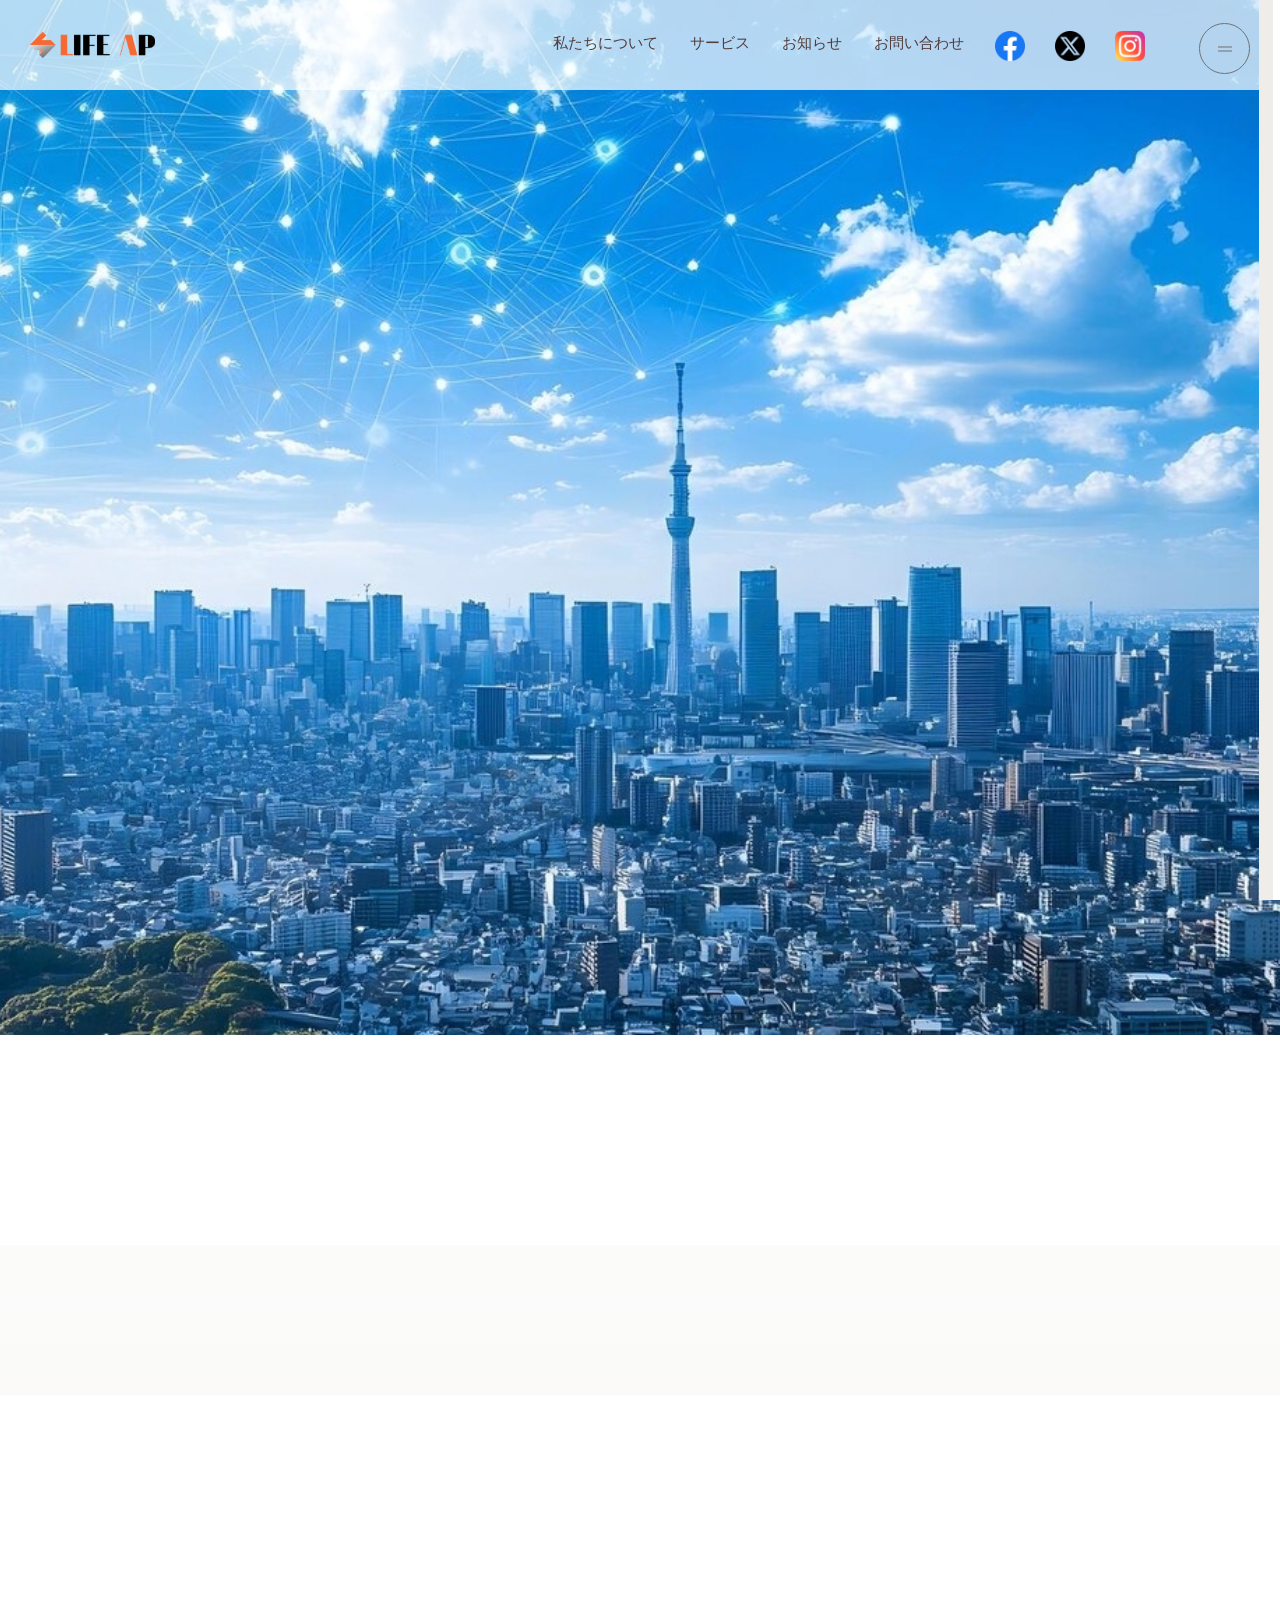
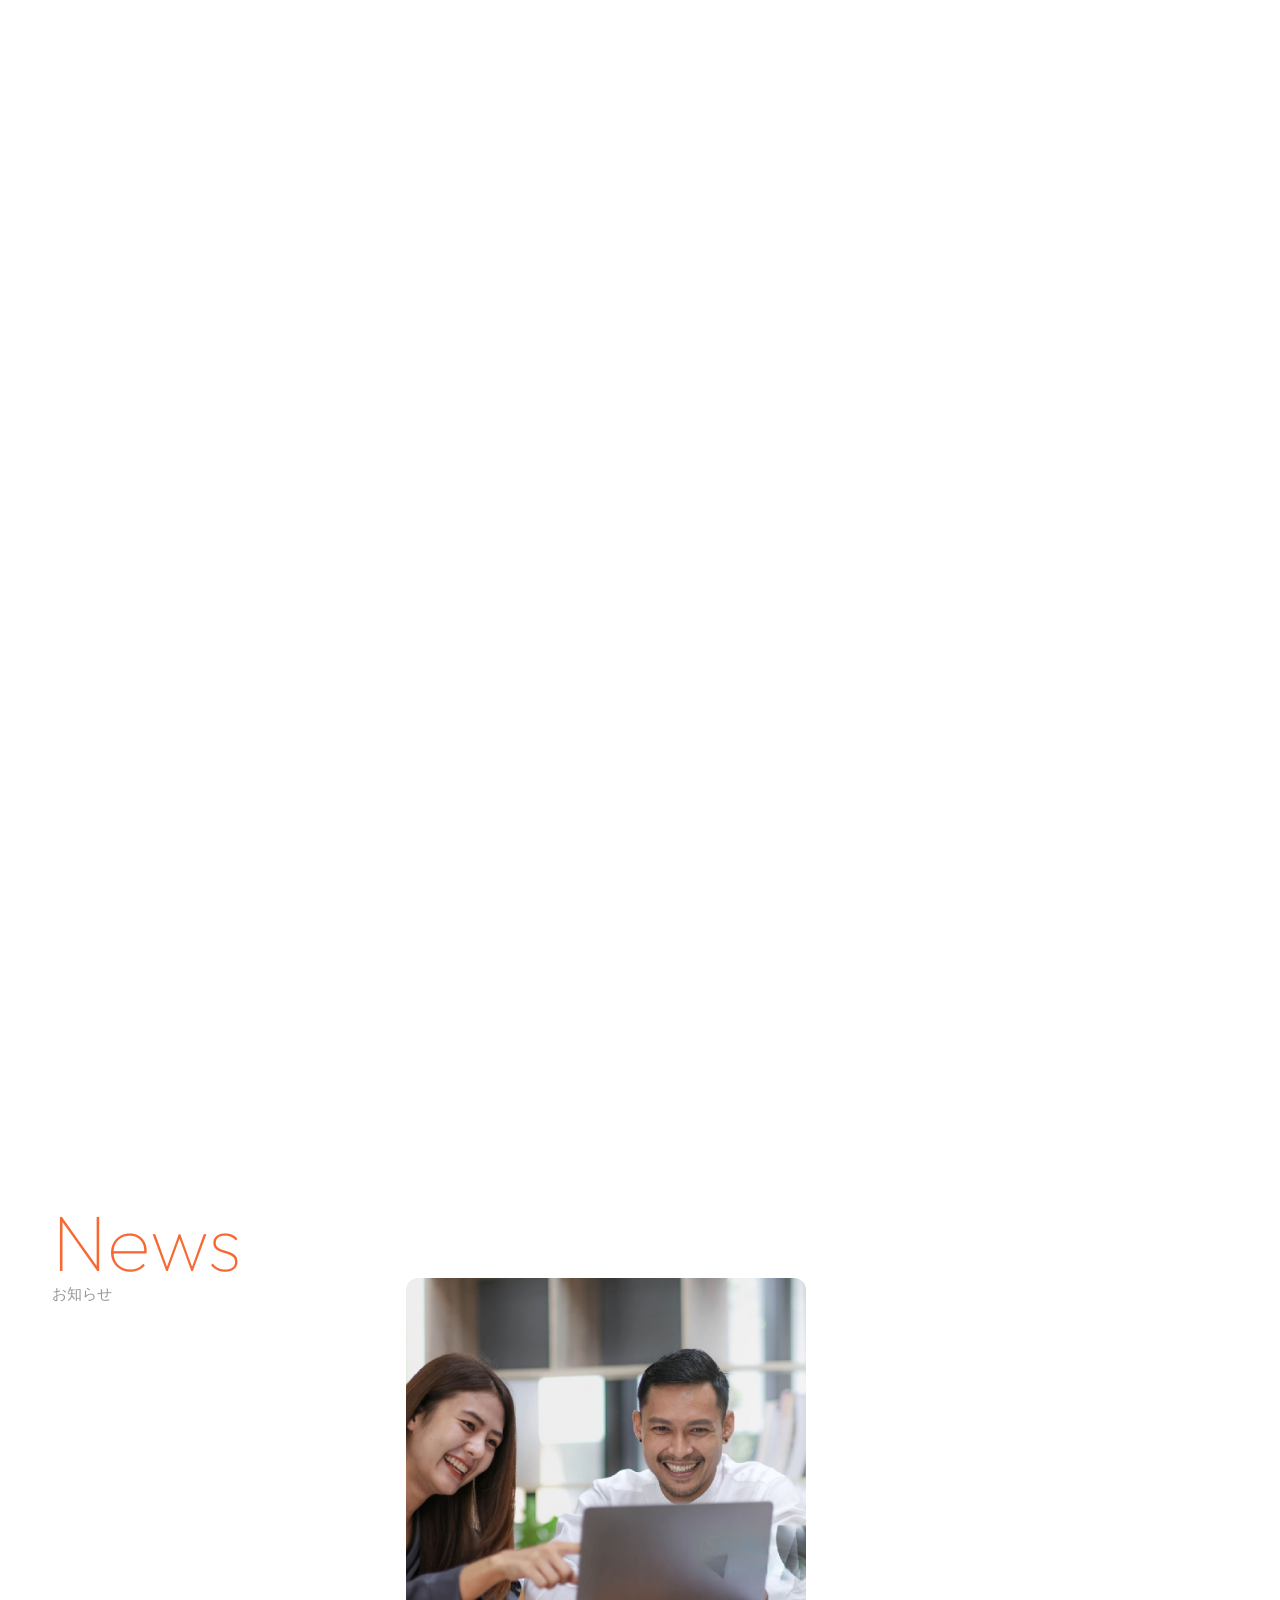
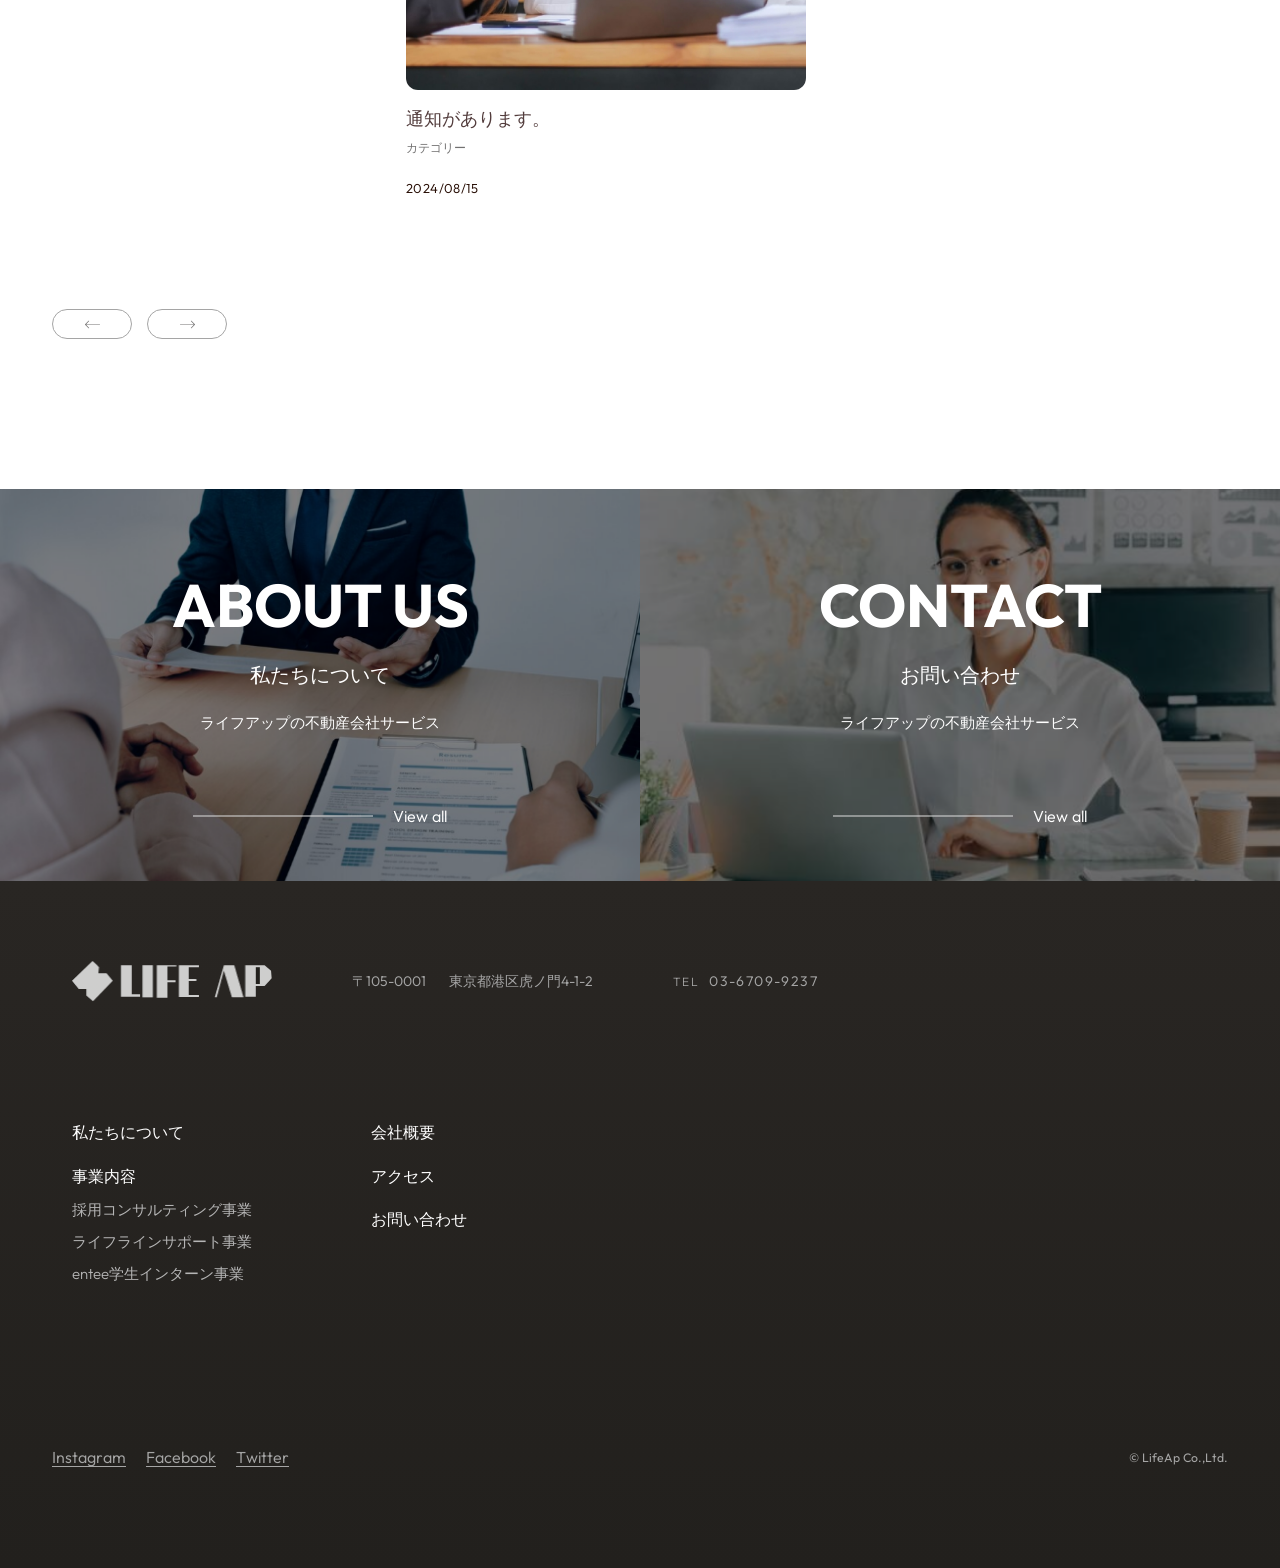
==== commit b2434400: "refect: Refect structure" ====
--- a/index.html
+++ b/index.html
@@ -1252,95 +1252,17 @@
                                                 </ul>
                                             </li>
                                         </ul>
-                                        <ul class="l-footer-nav">
-                                            <li class="l-footer-nav__item">
-                                                <a href="/greeting.html" class="l-footer-nav__link"
-                                                    data-hover-animation=""> <span> <span
-                                                            data-hover-animation-target="">会社概要</span> </span>
-                                                </a>
-                                                <!-- <ul class="l-footer-nav__children">
-                                                    <li class="l-footer-nav__item">
-                                                        <a href="/greeting.html" class="l-footer-nav__link"
-                                                            data-hover-animation=""> <span> <span
-                                                                    data-hover-animation-target="">ごあいさつ</span> </span>
-                                                        </a>
-                                                    </li>
-                                                    <li class="l-footer-nav__item">
-                                                        <a href="greeting.html" class="l-footer-nav__link"
-                                                            data-hover-animation=""> <span> <span
-                                                                    data-hover-animation-target="">経営理念</span> </span>
-                                                        </a>
-                                                    </li>
-                                                    <li class="l-footer-nav__item">
-                                                        <a href="/member.html" class="l-footer-nav__link"
-                                                            data-hover-animation=""> <span> <span
-                                                                    data-hover-animation-target="">スタッフ紹介</span> </span>
-                                                        </a>
-                                                    </li>
-                                                    <li class="l-footer-nav__item">
-                                                        <a href="/outline.html" class="l-footer-nav__link"
-                                                            data-hover-animation=""> <span>
-                                                                <span data-hover-animation-target="">会社概要</span>
-                                                            </span>
-                                                        </a>
-                                                    </li>
-                                                    <li class="l-footer-nav__item">
-                                                        <a href="/outline.html" class="l-footer-nav__link"
-                                                            data-hover-animation=""> <span>
-                                                                <span data-hover-animation-target="">アクセス</span> </span>
-                                                        </a>
-                                                    </li>
-                                                </ul> -->
-                                            </li>
-                                        </ul>
-                                        <ul class="l-footer-nav">
-                                            <li class="l-footer-nav__item">
-                                                <a href="recruit.html" class="l-footer-nav__link"
-                                                    data-hover-animation=""> <span> <span
-                                                            data-hover-animation-target="">アクセス</span> </span>
-                                                </a>
-                                                <!-- <ul class="l-footer-nav__children">
-                                                    <li class="l-footer-nav__item">
-                                                        <a href="recruit.html" class="l-footer-nav__link"
-                                                            data-hover-animation=""> <span>
-                                                                <span data-hover-animation-target="">メッセージ</span>
-                                                            </span>
-                                                        </a>
-                                                    </li>
-                                                    <li class="l-footer-nav__item">
-                                                        <a href="recruit.html" class="l-footer-nav__link"
-                                                            data-hover-animation=""> <span>
-                                                                <span data-hover-animation-target="">事業内容</span>
-                                                            </span>
-                                                        </a>
-                                                    </li>
-                                                    <li class="l-footer-nav__item">
-                                                        <a href="/recruit.html" class="l-footer-nav__link"
-                                                            data-hover-animation=""> <span> <span
-                                                                    data-hover-animation-target="">募集要項</span>
-                                                            </span>
-                                                        </a>
-                                                    </li>
-                                                    <li class="l-footer-nav__item">
-                                                        <a href="/recruit.html" class="l-footer-nav__link"
-                                                            data-hover-animation=""> <span>
-                                                                <span data-hover-animation-target="">エントリー</span>
-                                                            </span>
-                                                        </a>
-                                                    </li>
-
-                                                </ul> -->
-                                            </li>
-                                        </ul>
+
+
                                         <ul class="l-footer-nav">
                                             <li class="l-footer-nav__item">
                                                 <a href="/news.html" class="l-footer-nav__link" data-hover-animation="">
-                                                    <span> <span data-hover-animation-target="">お問い合わせ</span> </span>
-                                                </a>
-                                            </li>
-                                            <!-- <li class="l-footer-nav__item">
+                                                    <span> <span data-hover-animation-target="">会社概要</span> </span>
+                                                </a>
+                                            </li>
+                                            <li class="l-footer-nav__item">
                                                 <a href="#" class="l-footer-nav__link" data-hover-animation=""> <span>
-                                                        <span data-hover-animation-target="">お客様の声</span> </span>
+                                                        <span data-hover-animation-target="">アクセス</span> </span>
                                                 </a>
                                             </li>
 
@@ -1349,7 +1271,7 @@
                                                     data-hover-animation=""> <span> <span
                                                             data-hover-animation-target="">お問い合わせ</span> </span>
                                                 </a>
-                                            </li> -->
+                                            </li>
                                         </ul>
                                     </nav>
                                 </div>
@@ -1393,6 +1315,7 @@
         <div class="js-mouse-stalker__cursor"></div>
         <div class="js-mouse-stalker__follower"></div>
     </div>
+    <script src="assets\js\custom.js"></script>
 </body>
 
 </html>
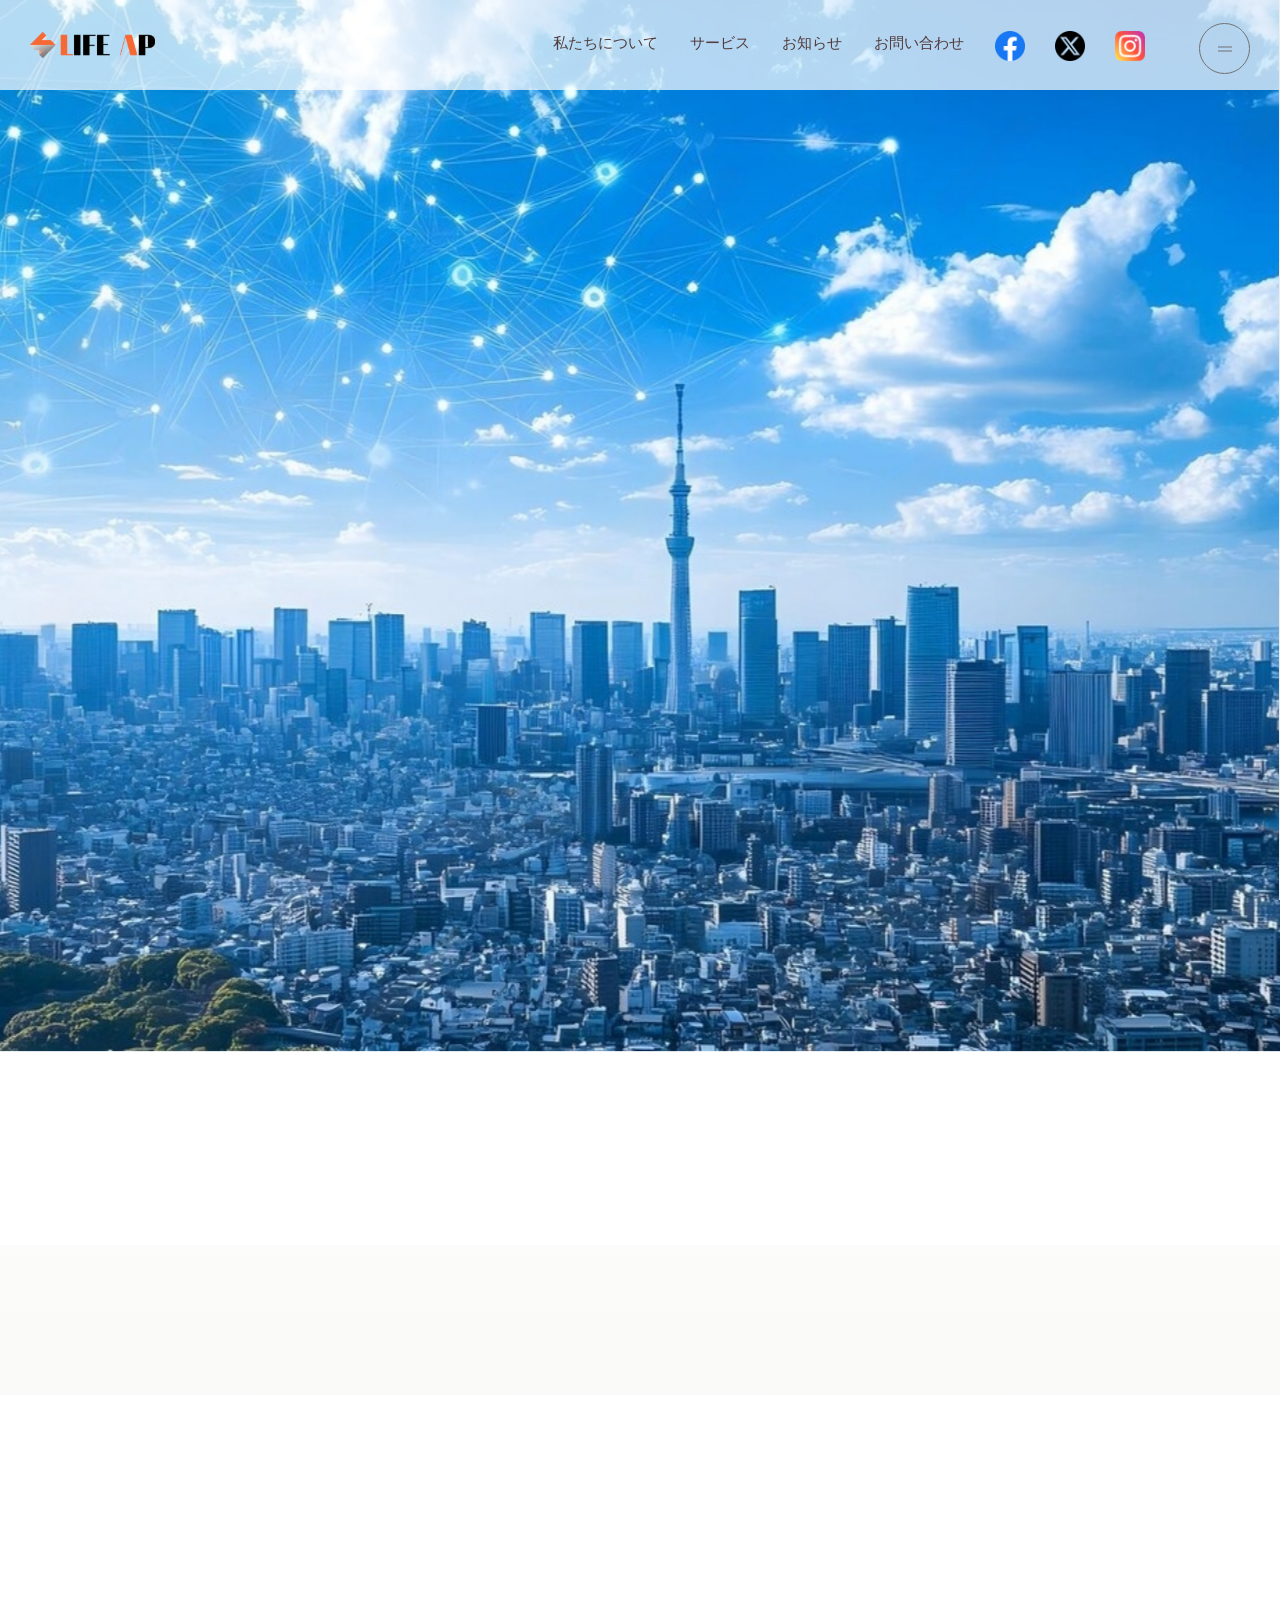
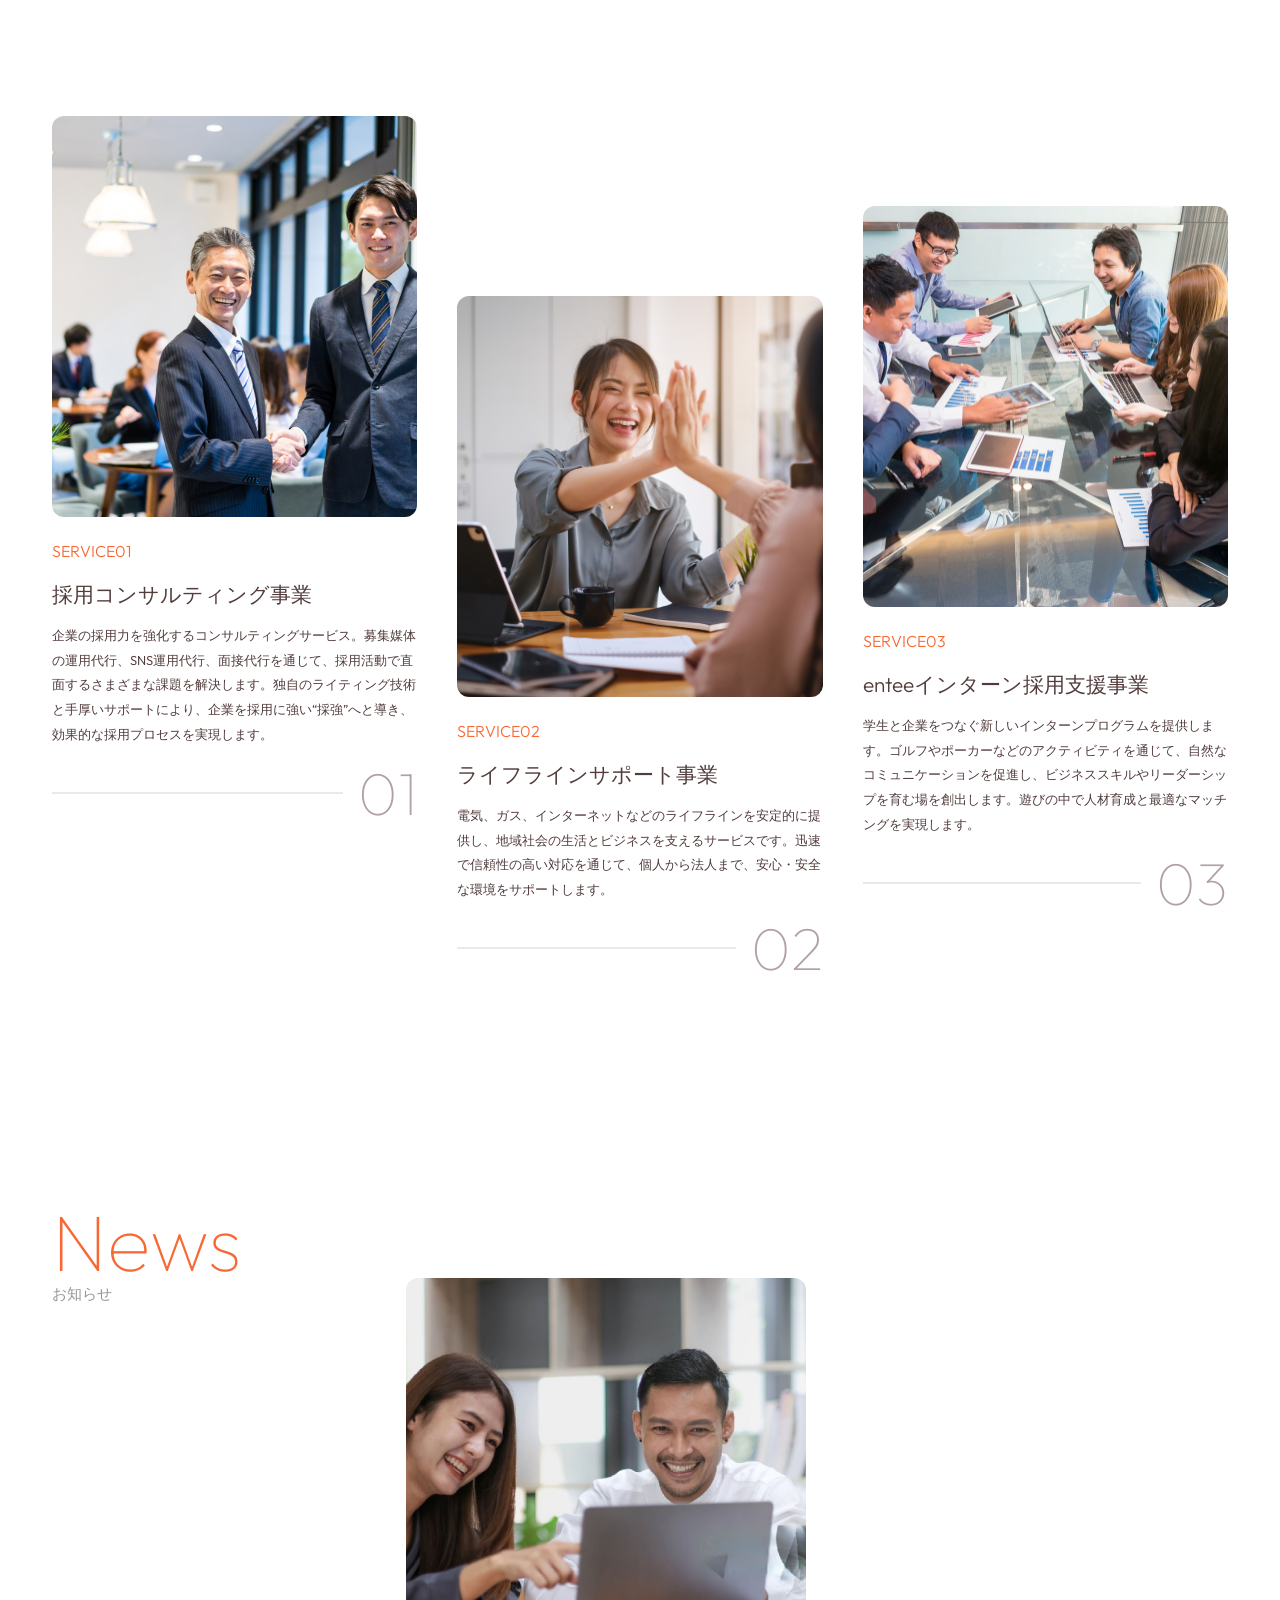
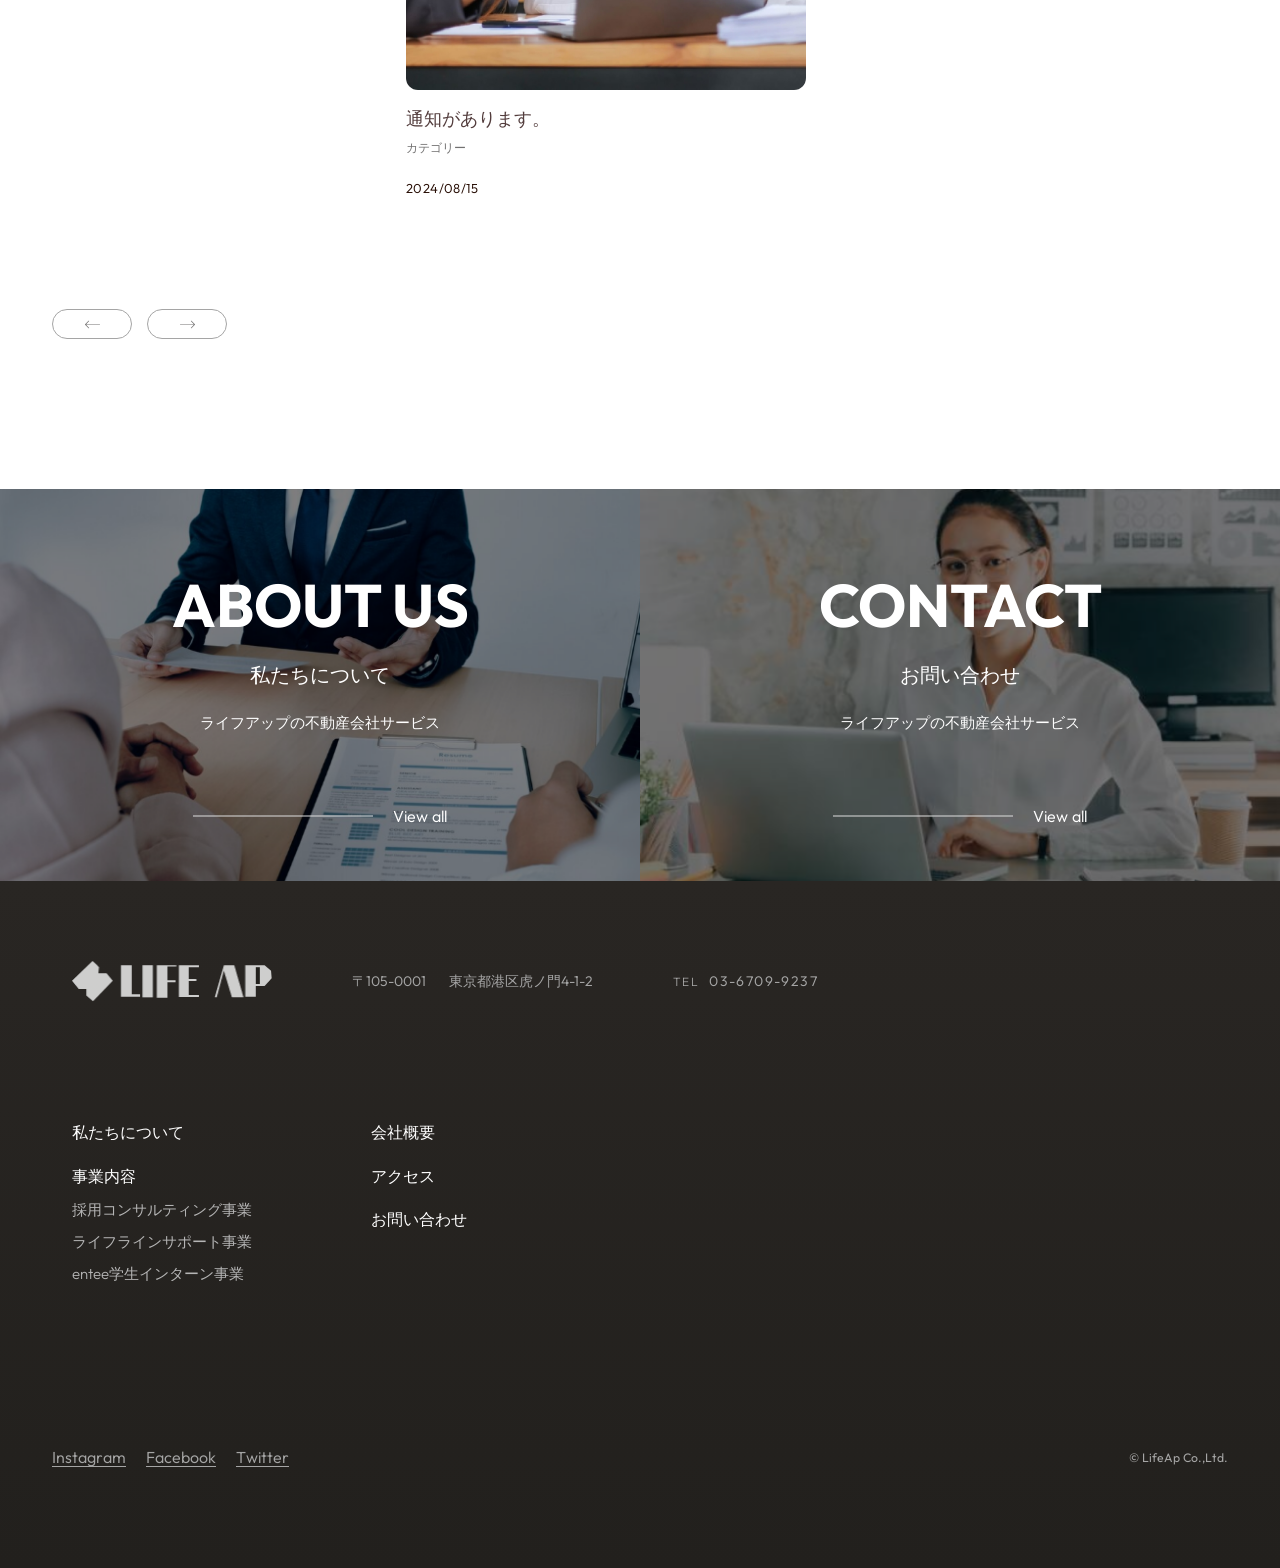
==== commit 974242c6: "feat: Feat addtional requirement" ====
--- a/index.html
+++ b/index.html
@@ -1315,7 +1315,7 @@
         <div class="js-mouse-stalker__cursor"></div>
         <div class="js-mouse-stalker__follower"></div>
     </div>
-    <script src="assets\js\custom.js"></script>
+    <script src="assets/js/custom.js" async></script>
 </body>
 
 </html>
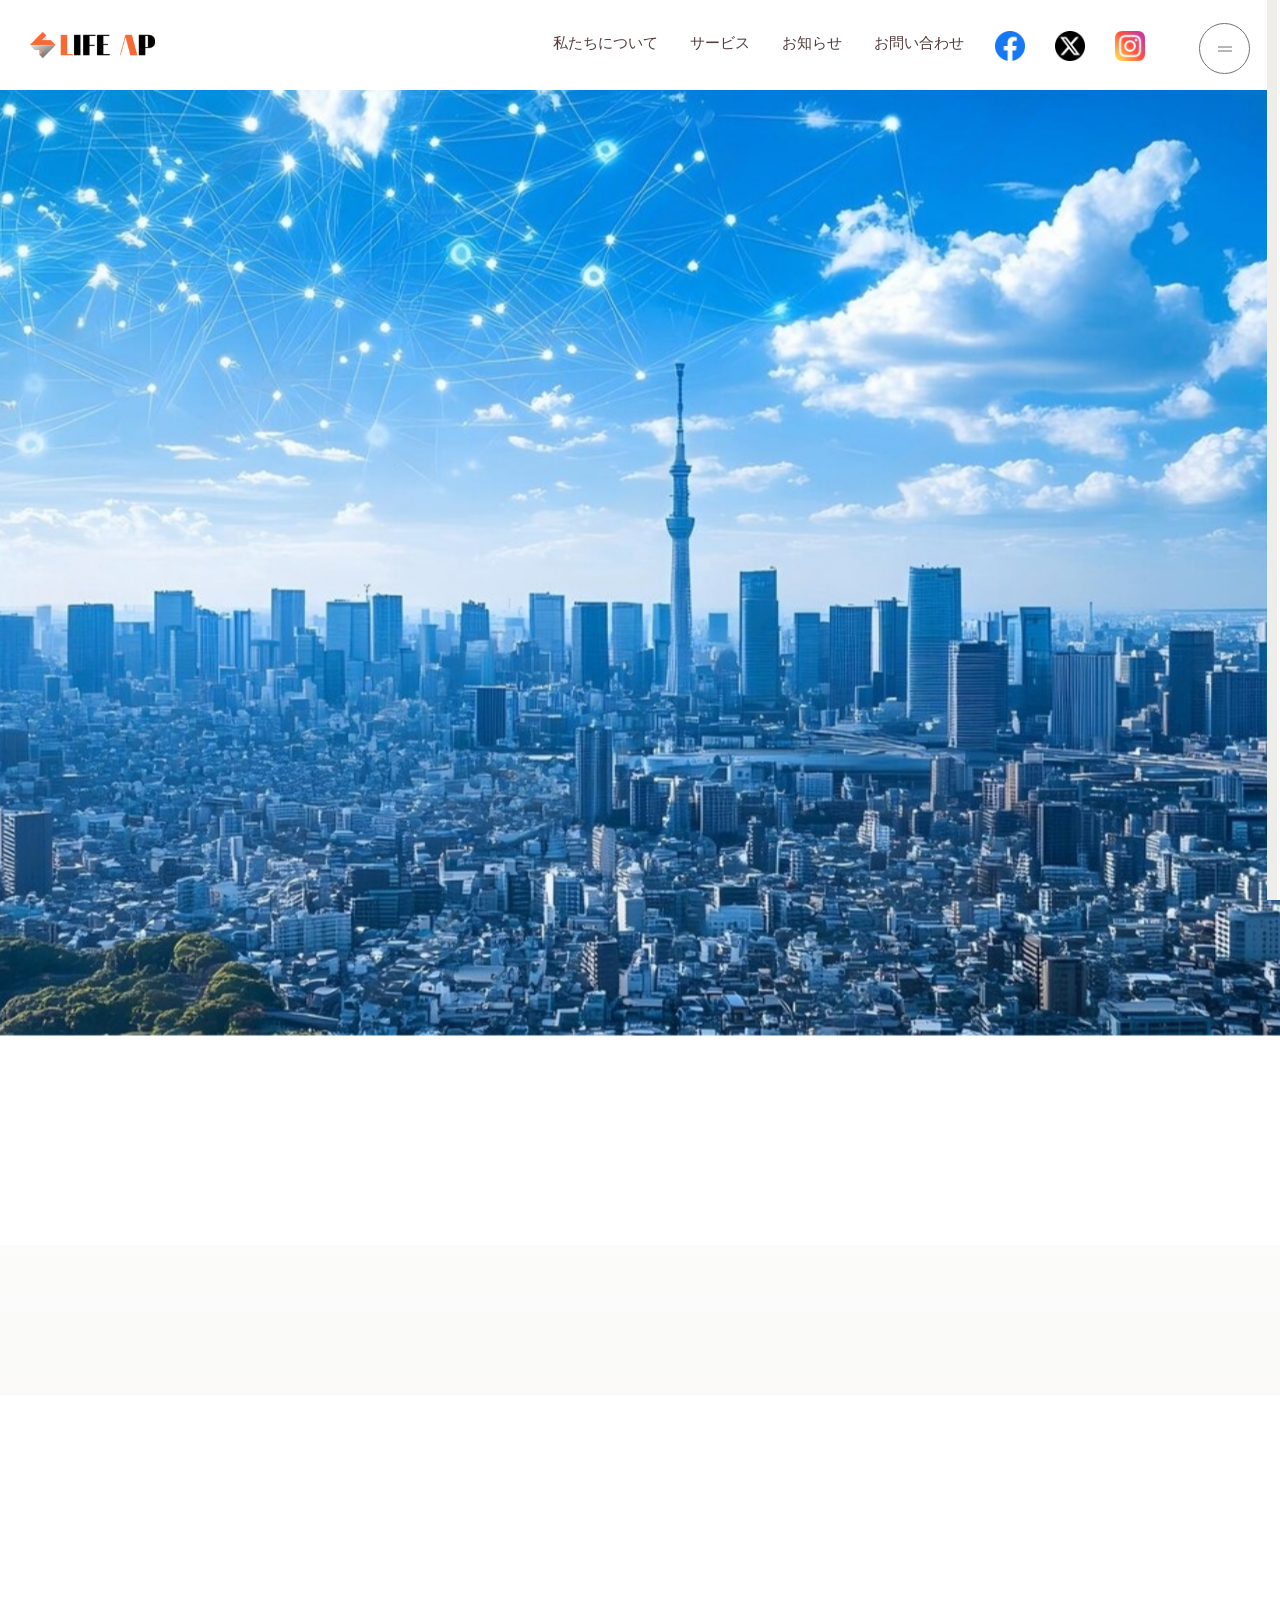
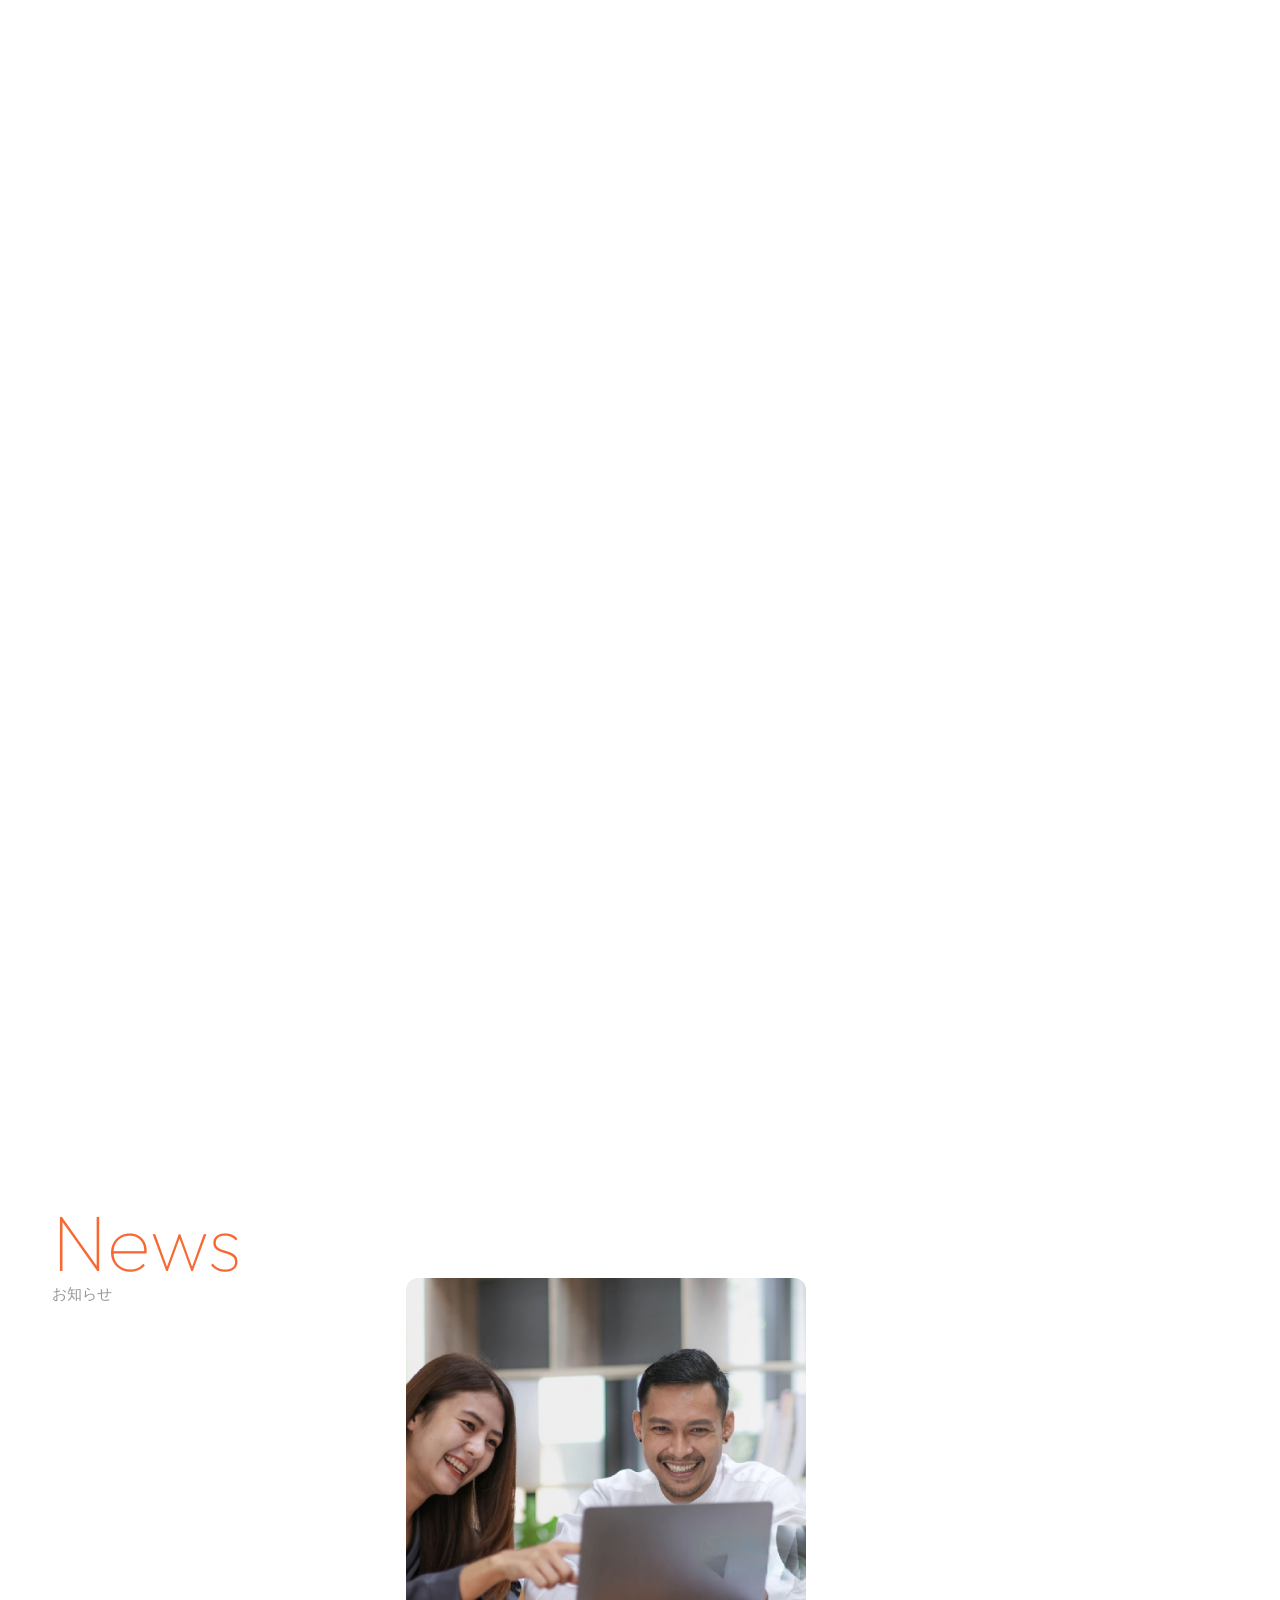
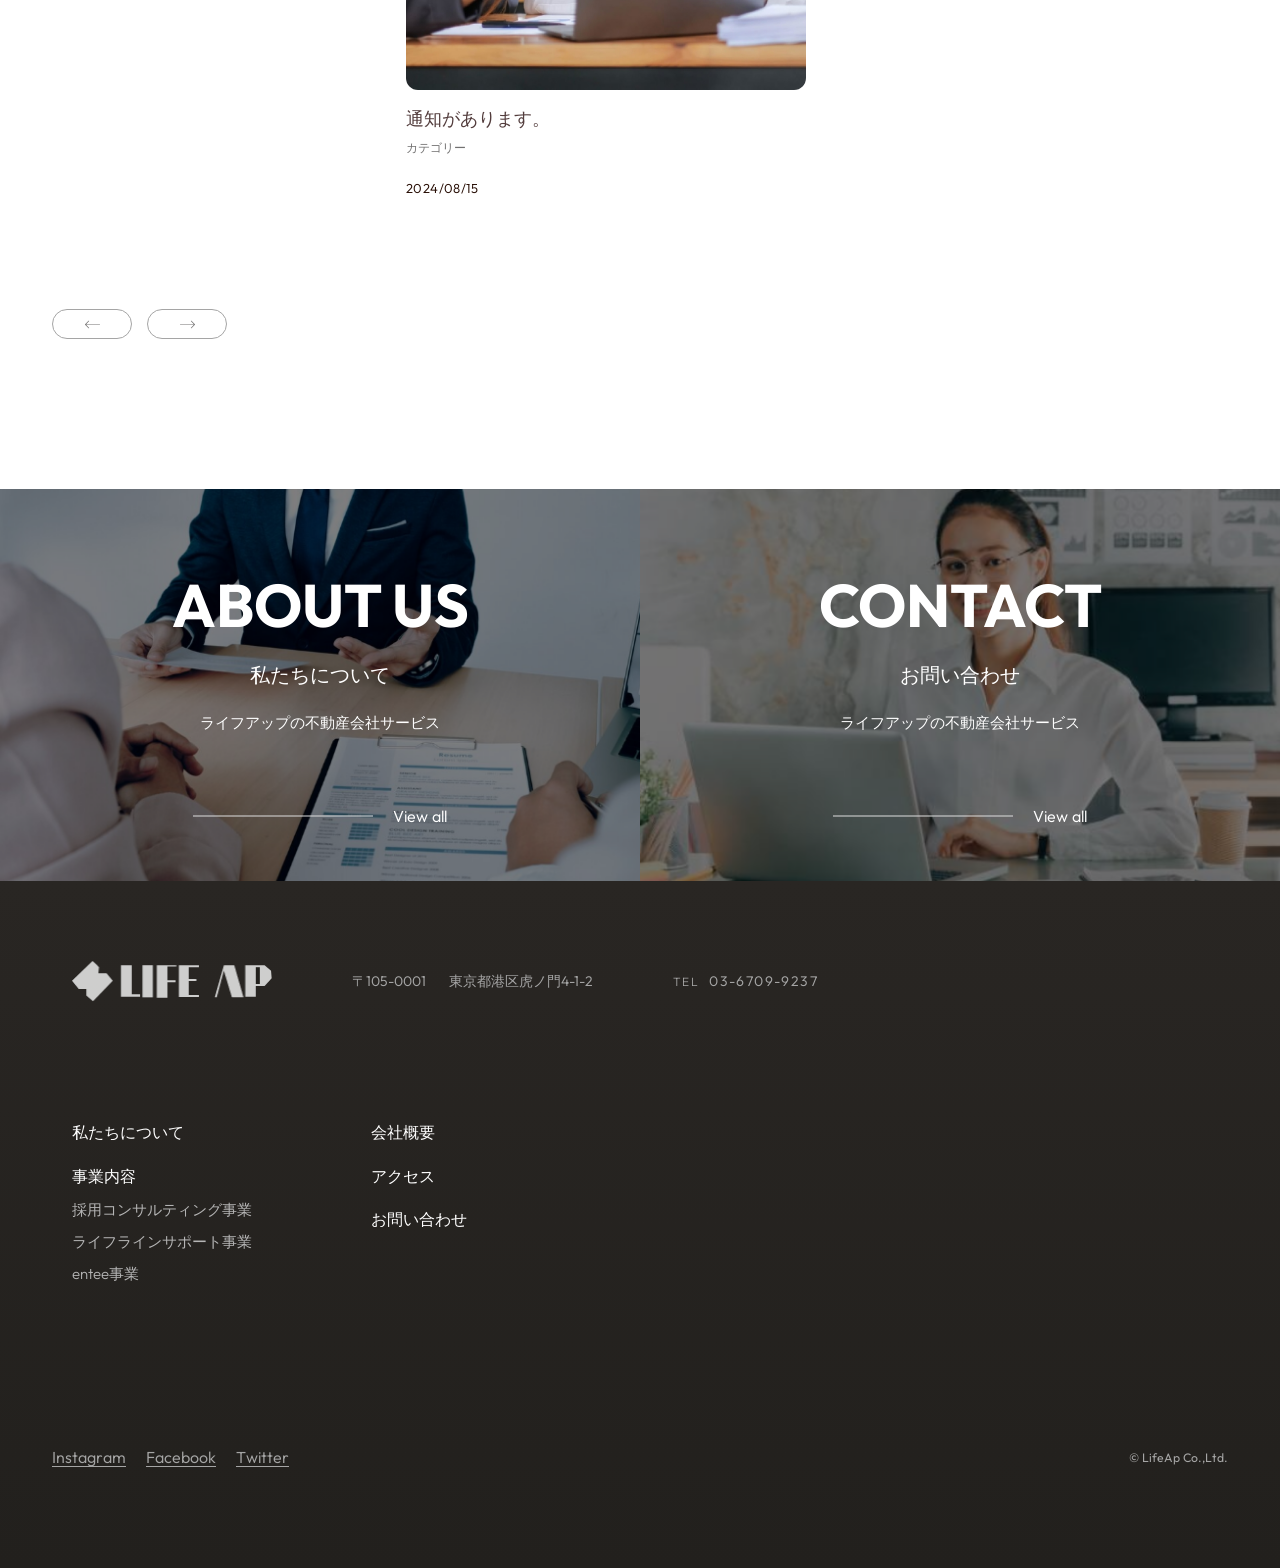
==== commit 01c21d5f: "fix: Fix bug" ====
--- a/index.html
+++ b/index.html
@@ -450,21 +450,20 @@
                                                 </a>
                                             </li>
                                             <li class="l-drawer-nav__item">
-                                                <a href="/service.html" class="l-drawer-nav__link" data-drawer-links=""
+                                                <a href="#" class="l-drawer-nav__link" data-drawer-links=""
                                                     data-hover-animation="" data-drawer="service">
                                                     <span> <span data-hover-animation-target="">事業紹介</span> </span>
                                                 </a>
                                                 <ul class="l-drawer-nav__children">
                                                     <li class="l-drawer-nav__item">
-                                                        <a href="/service.html/#one" class="l-drawer-nav__link"
-                                                            data-drawer-links="" data-hover-animation=""
-                                                            data-drawer="service"> <span> <span
+                                                        <a href="#" class="l-drawer-nav__link" data-drawer-links=""
+                                                            data-hover-animation="" data-drawer="service"> <span> <span
                                                                     data-hover-animation-target="">採用コンサルティング事業</span>
                                                             </span>
                                                         </a>
                                                     </li>
                                                     <li class="l-drawer-nav__item">
-                                                        <a href="/service.html/#one" class="l-drawer-nav__link"
+                                                        <a href="https://lifeap.life/" class="l-drawer-nav__link"
                                                             data-drawer-links="" data-hover-animation=""
                                                             data-drawer="service"> <span> <span
                                                                     data-hover-animation-target="">ライフラインサポート事業</span>
@@ -472,10 +471,10 @@
                                                         </a>
                                                     </li>
                                                     <li class="l-drawer-nav__item">
-                                                        <a href="/service.html/#one" class="l-drawer-nav__link"
+                                                        <a href="https://media.entee.golf/" class="l-drawer-nav__link"
                                                             data-drawer-links="" data-hover-animation=""
                                                             data-drawer="service"> <span> <span
-                                                                    data-hover-animation-target="">entee学生インターン事業</span>
+                                                                    data-hover-animation-target="">entee事業</span>
                                                             </span>
                                                         </a>
                                                     </li>
@@ -634,8 +633,8 @@
                                     </a>
                                     <ul class="submenu">
                                         <li><a href="#">採用コンサルティング事業</a></li>
-                                        <li><a href="#">ライフラインサポート事業</a></li>
-                                        <li><a href="https://entee-campus.site/">entee学生インターン事業</a></li>
+                                        <li><a href="https://lifeap.life/">ライフラインサポート事業</a></li>
+                                        <li><a href="https://media.entee.golf/">entee事業</a></li>
                                     </ul>
                                 </li>
                                 <li class="l-gnav__item"><a href="/news.html" class="l-gnav__link"
@@ -803,9 +802,9 @@
                                         </header>
                                         <div class="row">
                                             <div class="col-lg-4 col-md-6">
-                                                <a href="/service.html" class="p-index-service__list -first"
-                                                    data-hover-animation="" data-mouse-sticky=""
-                                                    data-mouse-sticky-assetsance="15" data-mouse-sticky-rotation="3"
+                                                <a href="#" class="p-index-service__list -first" data-hover-animation=""
+                                                    data-mouse-sticky="" data-mouse-sticky-assetsance="15"
+                                                    data-mouse-sticky-rotation="3"
                                                     data-scroll-trigger="js-scroll-to-top" aria-label="ご入居者向け支援サービスをみる">
 
                                                     <p class="p-index-service__list--title for_color">
@@ -827,7 +826,7 @@
                                                 </a>
                                             </div>
                                             <div class="col-lg-4 col-md-6">
-                                                <a href="/service.html" class="p-index-service__list -second"
+                                                <a href="https://lifeap.life/" class="p-index-service__list -second"
                                                     data-hover-animation="" data-mouse-sticky=""
                                                     data-mouse-sticky-assetsance="15" data-mouse-sticky-rotation="3"
                                                     data-scroll-trigger="js-scroll-to-top" aria-label="管理会社向け支援サービスをみる">
@@ -850,7 +849,7 @@
                                                 </a>
                                             </div>
                                             <div class="col-lg-4 col-md-6">
-                                                <a href="/service.html" class="p-index-service__list -third"
+                                                <a href="https://media.entee.golf/" class="p-index-service__list -third"
                                                     data-hover-animation="" data-mouse-sticky=""
                                                     data-mouse-sticky-assetsance="15" data-mouse-sticky-rotation="3"
                                                     data-scroll-trigger="js-scroll-to-top" aria-label="不動産向けアンケートをみる">
@@ -858,9 +857,9 @@
                                                         <span data-hover-animation-target="">SERVICE03</span>
                                                     </p>
                                                     <h3 class="p-index-service__list--title"><span
-                                                            data-hover-animation-target="">enteeインターン採用支援事業</h3>
+                                                            data-hover-animation-target="">entee事業</h3>
                                                     <p class="p-index-service__list--body">
-                                                        学生と企業をつなぐ新しいインターンプログラムを提供します。ゴルフやポーカーなどのアクティビティを通じて、自然なコミュニケーションを促進し、ビジネススキルやリーダーシップを育む場を創出します。遊びの中で人材育成と最適なマッチングを実現します。
+                                                        「出会いをもっと面白く、ゴルフをもっと楽しく」をコンセプトとした、enteeゴルフや、「遊び✖︎就活」をコンセプトにした、学生と遊びながら交流でき、インターン生として採用し放題のenteeCampusなどのサービスを展開しています。
                                                     </p>
                                                     <div class="p-index-service__list--more"><span>03</span></div>
                                                     <div class="p-index-service__list--image"
@@ -1167,9 +1166,10 @@
                             </p>
 
                             <div class="c-contact__more" data-scroll-trigger="js-scroll-to-top">
-                                <a href="#" class="c-blog-list__more--link c-button -invert" data-hover-animation=""
-                                    aria-label="お客様の声一覧をみる"> <span class="c-button__line"></span> <span
-                                        class="c-button__str __white" data-hover-animation-target="">View all</span>
+                                <a href="about.html" class="c-blog-list__more--link c-button -invert"
+                                    data-hover-animation="" aria-label="お客様の声一覧をみる"> <span
+                                        class="c-button__line"></span> <span class="c-button__str __white"
+                                        data-hover-animation-target="">View all</span>
                                 </a>
                             </div>
                         </div>
@@ -1189,9 +1189,10 @@
                             </p>
 
                             <div class="c-contact__more" data-scroll-trigger="js-scroll-to-top">
-                                <a href="#" class="c-blog-list__more--link c-button -invert" data-hover-animation=""
-                                    aria-label="お客様の声一覧をみる"> <span class="c-button__line"></span> <span
-                                        class="c-button__str __white" data-hover-animation-target="">View all</span>
+                                <a href="contact.html" class="c-blog-list__more--link c-button -invert"
+                                    data-hover-animation="" aria-label="お客様の声一覧をみる"> <span
+                                        class="c-button__line"></span> <span class="c-button__str __white"
+                                        data-hover-animation-target="">View all</span>
                                 </a>
                             </div>
                         </div>
@@ -1229,23 +1230,23 @@
                                                 </a>
                                                 <ul class="l-footer-nav__children">
                                                     <li class="l-footer-nav__item">
-                                                        <a href="/service.html#one" class="l-footer-nav__link"
-                                                            data-hover-animation=""> <span> <span
-                                                                    data-hover-animation-target="">採用コンサルティング事業</span>
+                                                        <a href="#" class="l-footer-nav__link" data-hover-animation="">
+                                                            <span>
+                                                                <span data-hover-animation-target="">採用コンサルティング事業</span>
                                                             </span>
                                                         </a>
                                                     </li>
                                                     <li class="l-footer-nav__item">
-                                                        <a href="/service.html#two" class="l-footer-nav__link"
+                                                        <a href="https://lifeap.life/" class="l-footer-nav__link"
                                                             data-hover-animation=""> <span>
                                                                 <span data-hover-animation-target="">ライフラインサポート事業</span>
                                                             </span>
                                                         </a>
                                                     </li>
                                                     <li class="l-footer-nav__item">
-                                                        <a href="/service.html#three" class="l-footer-nav__link"
+                                                        <a href="https://media.entee.golf/" class="l-footer-nav__link"
                                                             data-hover-animation=""> <span> <span
-                                                                    data-hover-animation-target="">entee学生インターン事業</span>
+                                                                    data-hover-animation-target="">entee事業</span>
                                                             </span>
                                                         </a>
                                                     </li>
